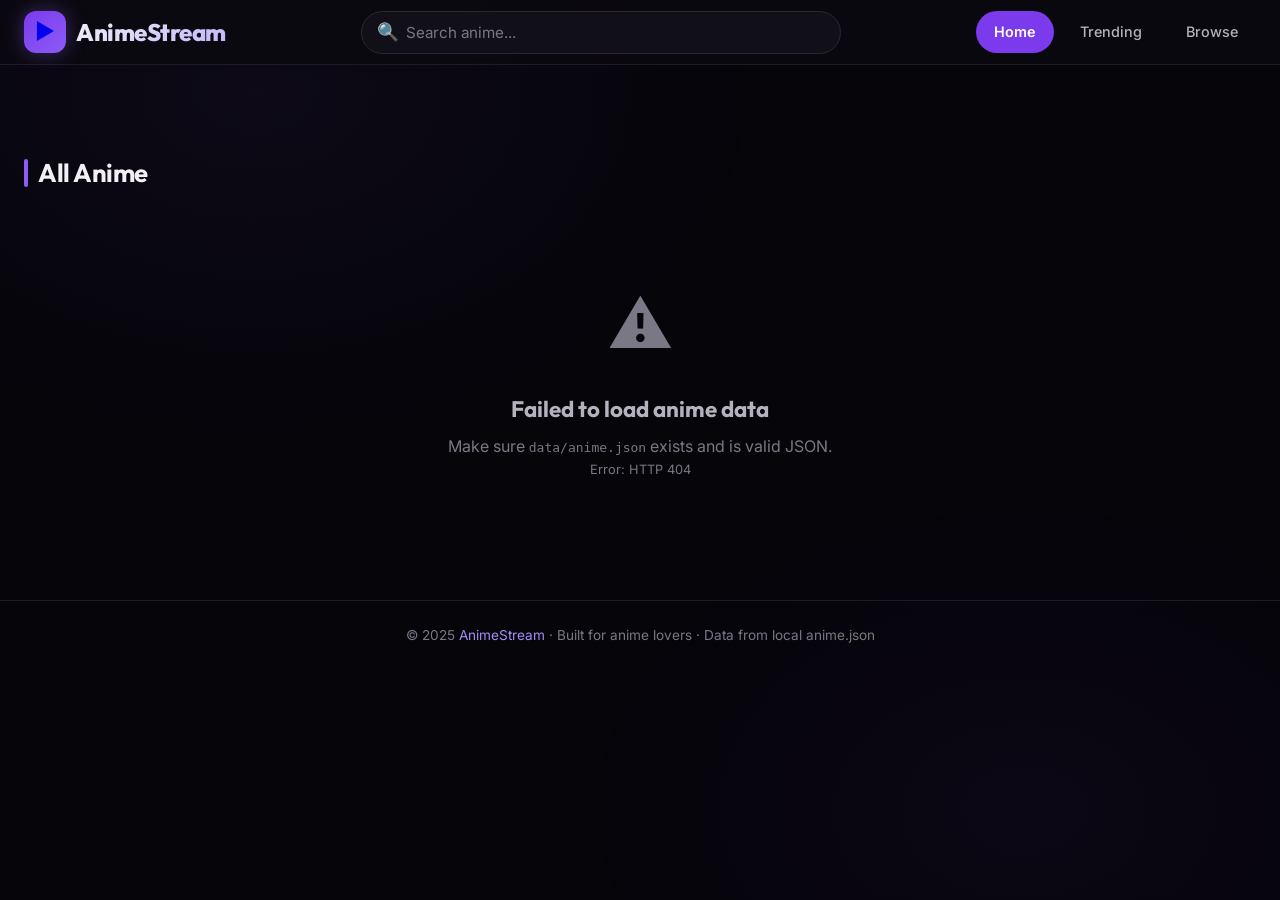
==== index.html @ 8f9b9dac "Update index.html" ====
<!DOCTYPE html>
<html lang="en">
<head>
    <meta charset="UTF-8">
    <meta name="viewport" content="width=device-width, initial-scale=1.0">
    <title>AnimeStream - Watch Anime Online</title>
    <link rel="preconnect" href="https://fonts.googleapis.com">
    <link rel="preconnect" href="https://fonts.gstatic.com" crossorigin>
    <link href="https://fonts.googleapis.com/css2?family=Outfit:wght@300;400;500;600;700;800;900&family=Inter:wght@300;400;500;600;700&display=swap" rel="stylesheet">
    <style>
        :root {
            --bg-primary: #06050a;
            --bg-secondary: #0b0a10;
            --bg-card: #111018;
            --bg-card-hover: #181622;
            --bg-modal: #0d0c14;
            --purple-400: #a78bfa;
            --purple-500: #8b5cf6;
            --purple-600: #7c3aed;
            --purple-700: #6d28d9;
            --purple-900: #4c1d95;
            --text-primary: #f1f0f5;
            --text-secondary: #b4b2be;
            --text-muted: #7a7885;
            --border-color: #1e1c28;
            --border-light: #2a2735;
            --accent-glow: rgba(139, 92, 246, 0.35);
            --accent-glow-strong: rgba(139, 92, 246, 0.55);
            --green-badge: #22c55e;
            --yellow-badge: #eab308;
            --red-badge: #ef4444;
            --radius-sm: 8px;
            --radius-md: 12px;
            --radius-lg: 16px;
            --radius-xl: 20px;
            --radius-2xl: 24px;
            --shadow-card: 0 4px 24px rgba(0, 0, 0, 0.4);
            --shadow-glow: 0 0 40px rgba(139, 92, 246, 0.2);
            --transition-fast: 0.15s cubic-bezier(0.4, 0, 0.2, 1);
            --transition-smooth: 0.3s cubic-bezier(0.4, 0, 0.2, 1);
        }

        * {
            margin: 0;
            padding: 0;
            box-sizing: border-box;
        }

        html {
            scroll-behavior: smooth;
            -webkit-font-smoothing: antialiased;
            -moz-osx-font-smoothing: grayscale;
        }

        body {
            font-family: 'Inter', system-ui, -apple-system, sans-serif;
            background-color: var(--bg-primary);
            color: var(--text-primary);
            min-height: 100vh;
            line-height: 1.6;
            overflow-x: hidden;
        }

        /* Custom Scrollbar */
        ::-webkit-scrollbar {
            width: 6px;
            height: 6px;
        }
        ::-webkit-scrollbar-track {
            background: var(--bg-primary);
        }
        ::-webkit-scrollbar-thumb {
            background: var(--border-light);
            border-radius: 20px;
        }
        ::-webkit-scrollbar-thumb:hover {
            background: var(--purple-700);
        }

        /* Background ambient glow */
        body::before {
            content: '';
            position: fixed;
            top: -30%;
            left: -20%;
            width: 80vw;
            height: 80vh;
            background: radial-gradient(ellipse at center, rgba(139, 92, 246, 0.06) 0%, transparent 70%);
            pointer-events: none;
            z-index: 0;
        }
        body::after {
            content: '';
            position: fixed;
            bottom: -25%;
            right: -15%;
            width: 70vw;
            height: 70vh;
            background: radial-gradient(ellipse at center, rgba(124, 58, 237, 0.05) 0%, transparent 70%);
            pointer-events: none;
            z-index: 0;
        }

        /* ============ HEADER / NAVBAR ============ */
        .navbar {
            position: sticky;
            top: 0;
            z-index: 1000;
            background: rgba(11, 10, 16, 0.85);
            backdrop-filter: blur(20px);
            -webkit-backdrop-filter: blur(20px);
            border-bottom: 1px solid var(--border-color);
            transition: var(--transition-smooth);
        }
        .navbar.scrolled {
            background: rgba(11, 10, 16, 0.95);
            box-shadow: 0 4px 30px rgba(0, 0, 0, 0.5);
        }
        .nav-container {
            max-width: 1400px;
            margin: 0 auto;
            padding: 0 24px;
            display: flex;
            align-items: center;
            justify-content: space-between;
            height: 64px;
            gap: 20px;
        }
        .nav-logo {
            display: flex;
            align-items: center;
            gap: 10px;
            text-decoration: none;
            flex-shrink: 0;
        }
        .nav-logo-icon {
            width: 42px;
            height: 42px;
            background: linear-gradient(135deg, var(--purple-600), var(--purple-500));
            border-radius: var(--radius-md);
            display: flex;
            align-items: center;
            justify-content: center;
            font-size: 22px;
            box-shadow: 0 0 20px rgba(139, 92, 246, 0.4);
            animation: logoPulse 3s ease-in-out infinite;
        }
        @keyframes logoPulse {
            0%,
            100% {
                box-shadow: 0 0 20px rgba(139, 92, 246, 0.4);
            }
            50% {
                box-shadow: 0 0 35px rgba(139, 92, 246, 0.7);
            }
        }
        .nav-logo-text {
            font-family: 'Outfit', sans-serif;
            font-weight: 800;
            font-size: 1.5rem;
            letter-spacing: -0.5px;
            background: linear-gradient(135deg, #f1f0f5 0%, #c4b5fd 100%);
            -webkit-background-clip: text;
            -webkit-text-fill-color: transparent;
            background-clip: text;
        }
        .nav-search {
            flex: 1;
            max-width: 480px;
            position: relative;
        }
        .nav-search input {
            width: 100%;
            padding: 11px 18px 11px 44px;
            background: var(--bg-card);
            border: 1px solid var(--border-light);
            border-radius: 50px;
            color: var(--text-primary);
            font-size: 0.95rem;
            font-family: 'Inter', sans-serif;
            transition: var(--transition-smooth);
            outline: none;
        }
        .nav-search input::placeholder {
            color: var(--text-muted);
        }
        .nav-search input:focus {
            border-color: var(--purple-500);
            box-shadow: 0 0 0 4px rgba(139, 92, 246, 0.12);
            background: var(--bg-card-hover);
        }
        .nav-search-icon {
            position: absolute;
            left: 16px;
            top: 50%;
            transform: translateY(-50%);
            color: var(--text-muted);
            font-size: 1.1rem;
            pointer-events: none;
            transition: var(--transition-fast);
        }
        .nav-search input:focus~.nav-search-icon {
            color: var(--purple-400);
        }
        .nav-links {
            display: flex;
            gap: 8px;
            flex-shrink: 0;
        }
        .nav-link {
            padding: 9px 18px;
            border-radius: 50px;
            text-decoration: none;
            color: var(--text-secondary);
            font-weight: 500;
            font-size: 0.9rem;
            transition: var(--transition-fast);
            white-space: nowrap;
        }
        .nav-link:hover {
            color: var(--text-primary);
            background: var(--bg-card);
        }
        .nav-link.active {
            background: var(--purple-600);
            color: #fff;
            font-weight: 600;
        }

        /* ============ HERO / FEATURED SECTION ============ */
        .hero-section {
            max-width: 1400px;
            margin: 0 auto;
            padding: 32px 24px;
            position: relative;
            z-index: 1;
        }
        .hero-card {
            position: relative;
            border-radius: var(--radius-2xl);
            overflow: hidden;
            min-height: 420px;
            display: flex;
            align-items: flex-end;
            cursor: pointer;
            transition: var(--transition-smooth);
            border: 1px solid var(--border-light);
            box-shadow: var(--shadow-card), var(--shadow-glow);
        }
        .hero-card:hover {
            transform: translateY(-2px);
            box-shadow: 0 8px 40px rgba(0, 0, 0, 0.6), 0 0 60px rgba(139, 92, 246, 0.3);
            border-color: var(--purple-700);
        }
        .hero-bg {
            position: absolute;
            inset: 0;
            width: 100%;
            height: 100%;
            object-fit: cover;
            object-position: center 25%;
        }
        .hero-overlay {
            position: absolute;
            inset: 0;
            background: linear-gradient(0deg,
                    rgba(6, 5, 10, 0.98) 0%,
                    rgba(6, 5, 10, 0.75) 30%,
                    rgba(6, 5, 10, 0.3) 60%,
                    rgba(6, 5, 10, 0.15) 100%);
        }
        .hero-content {
            position: relative;
            z-index: 2;
            padding: 40px 36px;
            max-width: 650px;
        }
        .hero-badge {
            display: inline-flex;
            align-items: center;
            gap: 6px;
            background: var(--purple-600);
            color: #fff;
            padding: 6px 14px;
            border-radius: 50px;
            font-size: 0.8rem;
            font-weight: 700;
            letter-spacing: 0.5px;
            text-transform: uppercase;
            margin-bottom: 14px;
        }
        .hero-title {
            font-family: 'Outfit', sans-serif;
            font-size: 2.8rem;
            font-weight: 900;
            letter-spacing: -1px;
            line-height: 1.1;
            margin-bottom: 10px;
            color: #fff;
        }
        .hero-meta {
            display: flex;
            gap: 14px;
            flex-wrap: wrap;
            margin-bottom: 12px;
            font-size: 0.9rem;
            color: var(--text-secondary);
        }
        .hero-meta span {
            display: flex;
            align-items: center;
            gap: 5px;
        }
        .hero-score {
            display: inline-flex;
            align-items: center;
            gap: 4px;
            background: rgba(34, 197, 94, 0.2);
            color: var(--green-badge);
            padding: 5px 10px;
            border-radius: 50px;
            font-weight: 700;
            font-size: 0.85rem;
        }
        .hero-synopsis {
            color: var(--text-secondary);
            font-size: 0.9rem;
            line-height: 1.6;
            display: -webkit-box;
            -webkit-line-clamp: 3;
            -webkit-box-orient: vertical;
            overflow: hidden;
            margin-bottom: 18px;
        }
        .hero-buttons {
            display: flex;
            gap: 12px;
            flex-wrap: wrap;
        }
        .btn {
            padding: 12px 24px;
            border-radius: 50px;
            font-weight: 600;
            font-size: 0.9rem;
            cursor: pointer;
            border: none;
            transition: var(--transition-smooth);
            font-family: 'Inter', sans-serif;
            display: inline-flex;
            align-items: center;
            gap: 7px;
            text-decoration: none;
        }
        .btn-primary {
            background: var(--purple-600);
            color: #fff;
            box-shadow: 0 4px 20px rgba(124, 58, 237, 0.4);
        }
        .btn-primary:hover {
            background: var(--purple-500);
            box-shadow: 0 6px 28px rgba(139, 92, 246, 0.55);
            transform: translateY(-2px);
        }
        .btn-outline {
            background: transparent;
            border: 2px solid var(--border-light);
            color: var(--text-primary);
        }
        .btn-outline:hover {
            border-color: var(--purple-500);
            background: rgba(139, 92, 246, 0.08);
        }

        /* ============ MAIN CONTENT ============ */
        .main-content {
            max-width: 1400px;
            margin: 0 auto;
            padding: 0 24px 60px;
            position: relative;
            z-index: 1;
        }
        .section-header {
            display: flex;
            align-items: center;
            justify-content: space-between;
            margin-bottom: 20px;
            flex-wrap: wrap;
            gap: 12px;
        }
        .section-title {
            font-family: 'Outfit', sans-serif;
            font-size: 1.6rem;
            font-weight: 700;
            letter-spacing: -0.5px;
            display: flex;
            align-items: center;
            gap: 10px;
        }
        .section-title::before {
            content: '';
            width: 4px;
            height: 28px;
            background: var(--purple-500);
            border-radius: 4px;
            display: inline-block;
        }
        .section-badge {
            font-size: 0.85rem;
            color: var(--text-muted);
            font-weight: 400;
        }

        /* Genre Filter Pills */
        .genre-filters {
            display: flex;
            flex-wrap: wrap;
            gap: 8px;
            margin-bottom: 24px;
        }
        .genre-pill {
            padding: 8px 16px;
            border-radius: 50px;
            background: var(--bg-card);
            border: 1px solid var(--border-light);
            color: var(--text-secondary);
            cursor: pointer;
            font-size: 0.85rem;
            font-weight: 500;
            transition: var(--transition-fast);
            white-space: nowrap;
            font-family: 'Inter', sans-serif;
        }
        .genre-pill:hover {
            border-color: var(--purple-600);
            color: var(--text-primary);
            background: var(--bg-card-hover);
        }
        .genre-pill.active {
            background: var(--purple-600);
            border-color: var(--purple-600);
            color: #fff;
            font-weight: 600;
            box-shadow: 0 0 16px rgba(124, 58, 237, 0.35);
        }
        .genre-pill.clear-all {
            background: transparent;
            border-color: var(--red-badge);
            color: var(--red-badge);
            font-weight: 600;
        }
        .genre-pill.clear-all:hover {
            background: rgba(239, 68, 68, 0.1);
        }

        /* Anime Grid */
        .anime-grid {
            display: grid;
            grid-template-columns: repeat(auto-fill, minmax(185px, 1fr));
            gap: 20px;
        }
        .anime-card {
            background: var(--bg-card);
            border-radius: var(--radius-lg);
            overflow: hidden;
            cursor: pointer;
            transition: var(--transition-smooth);
            border: 1px solid transparent;
            position: relative;
            group: true;
        }
        .anime-card:hover {
            transform: translateY(-6px);
            border-color: var(--purple-700);
            box-shadow: 0 12px 40px rgba(0, 0, 0, 0.5), 0 0 30px rgba(139, 92, 246, 0.2);
            background: var(--bg-card-hover);
        }
        .anime-card-image-wrapper {
            position: relative;
            aspect-ratio: 3/4;
            overflow: hidden;
            background: var(--bg-secondary);
        }
        .anime-card-image {
            width: 100%;
            height: 100%;
            object-fit: cover;
            transition: transform 0.4s cubic-bezier(0.4, 0, 0.2, 1);
        }
        .anime-card:hover .anime-card-image {
            transform: scale(1.08);
        }
        .anime-card-overlay {
            position: absolute;
            inset: 0;
            background: linear-gradient(180deg, transparent 50%, rgba(6, 5, 10, 0.9) 100%);
            opacity: 0;
            transition: opacity 0.3s ease;
            display: flex;
            align-items: flex-end;
            justify-content: center;
            padding-bottom: 20px;
        }
        .anime-card:hover .anime-card-overlay {
            opacity: 1;
        }
        .anime-card-play-btn {
            background: var(--purple-600);
            color: #fff;
            width: 48px;
            height: 48px;
            border-radius: 50%;
            display: flex;
            align-items: center;
            justify-content: center;
            font-size: 1.2rem;
            box-shadow: 0 4px 20px rgba(0, 0, 0, 0.5);
            transition: var(--transition-fast);
        }
        .anime-card:hover .anime-card-play-btn {
            background: var(--purple-500);
            box-shadow: 0 6px 28px rgba(139, 92, 246, 0.6);
        }
        .anime-card-badges {
            position: absolute;
            top: 10px;
            left: 10px;
            display: flex;
            gap: 6px;
            flex-wrap: wrap;
            z-index: 2;
        }
        .anime-card-badge {
            padding: 4px 10px;
            border-radius: 50px;
            font-size: 0.7rem;
            font-weight: 700;
            letter-spacing: 0.3px;
            backdrop-filter: blur(8px);
            -webkit-backdrop-filter: blur(8px);
        }
        .badge-type {
            background: rgba(0, 0, 0, 0.7);
            color: #fff;
        }
        .badge-score {
            background: rgba(34, 197, 94, 0.25);
            color: #4ade80;
        }
        .badge-score.medium {
            background: rgba(234, 179, 8, 0.25);
            color: #facc15;
        }
        .badge-score.low {
            background: rgba(239, 68, 68, 0.25);
            color: #f87171;
        }
        .anime-card-info {
            padding: 12px 14px;
        }
        .anime-card-title {
            font-weight: 600;
            font-size: 0.9rem;
            color: var(--text-primary);
            white-space: nowrap;
            overflow: hidden;
            text-overflow: ellipsis;
            margin-bottom: 4px;
            line-height: 1.3;
        }
        .anime-card-sub {
            font-size: 0.78rem;
            color: var(--text-muted);
            display: flex;
            gap: 8px;
            align-items: center;
        }
        .anime-card-sub .dot {
            width: 4px;
            height: 4px;
            border-radius: 50%;
            background: var(--text-muted);
            display: inline-block;
        }

        /* No Results */
        .no-results {
            text-align: center;
            padding: 60px 20px;
            color: var(--text-muted);
        }
        .no-results-icon {
            font-size: 4rem;
            margin-bottom: 16px;
        }
        .no-results h3 {
            font-family: 'Outfit', sans-serif;
            font-size: 1.4rem;
            color: var(--text-secondary);
            margin-bottom: 6px;
        }

        /* Loading Skeleton */
        .skeleton {
            background: var(--bg-card);
            border-radius: var(--radius-lg);
            overflow: hidden;
            animation: shimmer 1.5s infinite;
        }
        .skeleton-image {
            aspect-ratio: 3/4;
            background: var(--border-light);
        }
        .skeleton-text {
            height: 14px;
            background: var(--border-light);
            border-radius: 4px;
            margin: 10px 14px;
            width: 70%;
        }
        .skeleton-text.short {
            width: 45%;
            height: 11px;
        }
        @keyframes shimmer {
            0% {
                opacity: 0.6;
            }
            50% {
                opacity: 1;
            }
            100% {
                opacity: 0.6;
            }
        }

        /* ============ MODAL ============ */
        .modal-overlay {
            position: fixed;
            inset: 0;
            z-index: 2000;
            background: rgba(0, 0, 0, 0.85);
            backdrop-filter: blur(8px);
            -webkit-backdrop-filter: blur(8px);
            display: flex;
            align-items: center;
            justify-content: center;
            padding: 20px;
            opacity: 0;
            visibility: hidden;
            transition: opacity 0.3s ease, visibility 0.3s ease;
        }
        .modal-overlay.active {
            opacity: 1;
            visibility: visible;
        }
        .modal {
            background: var(--bg-modal);
            border-radius: var(--radius-2xl);
            width: 100%;
            max-width: 1100px;
            max-height: 90vh;
            overflow-y: auto;
            border: 1px solid var(--border-light);
            box-shadow: 0 20px 60px rgba(0, 0, 0, 0.7), 0 0 80px rgba(139, 92, 246, 0.15);
            transform: translateY(20px) scale(0.97);
            transition: transform 0.35s cubic-bezier(0.4, 0, 0.2, 1);
        }
        .modal-overlay.active .modal {
            transform: translateY(0) scale(1);
        }
        .modal-close {
            position: sticky;
            top: 16px;
            float: right;
            z-index: 10;
            width: 40px;
            height: 40px;
            border-radius: 50%;
            background: var(--bg-card);
            border: 1px solid var(--border-light);
            color: var(--text-primary);
            cursor: pointer;
            font-size: 1.2rem;
            display: flex;
            align-items: center;
            justify-content: center;
            transition: var(--transition-fast);
            margin-right: 16px;
            margin-top: 4px;
        }
        .modal-close:hover {
            background: var(--red-badge);
            border-color: var(--red-badge);
            color: #fff;
        }
        .modal-body {
            padding: 8px 28px 32px;
            display: grid;
            grid-template-columns: 1fr 1fr;
            gap: 28px;
        }
        .modal-poster {
            border-radius: var(--radius-lg);
            width: 100%;
            aspect-ratio: 3/4;
            object-fit: cover;
            background: var(--bg-card);
            box-shadow: var(--shadow-card);
        }
        .modal-details {
            display: flex;
            flex-direction: column;
            gap: 10px;
        }
        .modal-title {
            font-family: 'Outfit', sans-serif;
            font-size: 1.8rem;
            font-weight: 800;
            letter-spacing: -0.5px;
            line-height: 1.2;
        }
        .modal-jp-title {
            font-size: 0.9rem;
            color: var(--text-muted);
            font-weight: 400;
        }
        .modal-meta-row {
            display: flex;
            flex-wrap: wrap;
            gap: 10px;
            font-size: 0.85rem;
            color: var(--text-secondary);
            align-items: center;
        }
        .modal-meta-row .meta-tag {
            background: var(--bg-card);
            padding: 5px 12px;
            border-radius: 50px;
            font-weight: 500;
            border: 1px solid var(--border-light);
            font-size: 0.8rem;
        }
        .modal-genres {
            display: flex;
            flex-wrap: wrap;
            gap: 6px;
        }
        .modal-genre-tag {
            background: rgba(139, 92, 246, 0.15);
            color: var(--purple-400);
            padding: 5px 12px;
            border-radius: 50px;
            font-size: 0.78rem;
            font-weight: 500;
            border: 1px solid rgba(139, 92, 246, 0.25);
        }
        .modal-synopsis {
            color: var(--text-secondary);
            font-size: 0.9rem;
            line-height: 1.7;
            max-height: 140px;
            overflow-y: auto;
            padding-right: 8px;
        }
        .modal-episode-section {
            grid-column: 1 / -1;
            border-top: 1px solid var(--border-light);
            padding-top: 20px;
        }
        .modal-episode-section h4 {
            font-family: 'Outfit', sans-serif;
            font-size: 1.1rem;
            margin-bottom: 12px;
            font-weight: 600;
        }
        .episode-grid {
            display: flex;
            flex-wrap: wrap;
            gap: 8px;
            max-height: 200px;
            overflow-y: auto;
            padding: 4px;
            margin-bottom: 16px;
        }
        .episode-btn {
            min-width: 50px;
            padding: 10px 14px;
            border-radius: var(--radius-sm);
            background: var(--bg-card);
            border: 1px solid var(--border-light);
            color: var(--text-secondary);
            cursor: pointer;
            font-weight: 500;
            font-size: 0.85rem;
            transition: var(--transition-fast);
            font-family: 'Inter', sans-serif;
            text-align: center;
        }
        .episode-btn:hover {
            border-color: var(--purple-500);
            color: #fff;
            background: var(--bg-card-hover);
        }
        .episode-btn.active {
            background: var(--purple-600);
            border-color: var(--purple-600);
            color: #fff;
            font-weight: 700;
            box-shadow: 0 0 14px rgba(124, 58, 237, 0.4);
        }
        .embed-container {
            width: 100%;
            aspect-ratio: 16/9;
            background: #000;
            border-radius: var(--radius-lg);
            overflow: hidden;
            border: 1px solid var(--border-light);
            position: relative;
        }
        .embed-container iframe {
            width: 100%;
            height: 100%;
            border: none;
        }
        .embed-placeholder {
            display: flex;
            align-items: center;
            justify-content: center;
            height: 100%;
            color: var(--text-muted);
            font-size: 1rem;
            text-align: center;
            padding: 20px;
            flex-direction: column;
            gap: 10px;
        }
        .embed-placeholder .icon {
            font-size: 3rem;
        }

        /* ============ FOOTER ============ */
        .footer {
            border-top: 1px solid var(--border-color);
            padding: 24px;
            text-align: center;
            color: var(--text-muted);
            font-size: 0.85rem;
            position: relative;
            z-index: 1;
        }
        .footer a {
            color: var(--purple-400);
            text-decoration: none;
        }
        .footer a:hover {
            text-decoration: underline;
        }

        /* ============ RESPONSIVE ============ */
        @media (max-width: 900px) {
            .modal-body {
                grid-template-columns: 1fr;
                gap: 20px;
            }
            .modal-poster {
                max-width: 220px;
                margin: 0 auto;
                aspect-ratio: 3/4;
            }
            .modal-title {
                font-size: 1.4rem;
                text-align: center;
            }
            .modal-jp-title {
                text-align: center;
            }
            .modal-meta-row {
                justify-content: center;
            }
            .modal-genres {
                justify-content: center;
            }
            .hero-title {
                font-size: 1.8rem;
            }
            .hero-content {
                padding: 28px 20px;
            }
            .hero-card {
                min-height: 320px;
            }
            .nav-search {
                max-width: 280px;
            }
            .nav-links {
                gap: 4px;
            }
            .nav-link {
                padding: 7px 12px;
                font-size: 0.8rem;
            }
            .anime-grid {
                grid-template-columns: repeat(auto-fill, minmax(140px, 1fr));
                gap: 14px;
            }
            .section-title {
                font-size: 1.3rem;
            }
        }
        @media (max-width: 600px) {
            .nav-container {
                flex-wrap: wrap;
                height: auto;
                padding: 12px 16px;
                gap: 10px;
            }
            .nav-search {
                order: 3;
                max-width: 100%;
                width: 100%;
            }
            .nav-links {
                gap: 2px;
            }
            .nav-link {
                padding: 6px 10px;
                font-size: 0.75rem;
            }
            .hero-card {
                min-height: 260px;
                border-radius: var(--radius-xl);
            }
            .hero-title {
                font-size: 1.4rem;
            }
            .hero-content {
                padding: 20px 16px;
            }
            .anime-grid {
                grid-template-columns: repeat(auto-fill, minmax(115px, 1fr));
                gap: 10px;
            }
            .anime-card-info {
                padding: 8px 10px;
            }
            .anime-card-title {
                font-size: 0.78rem;
            }
            .anime-card-sub {
                font-size: 0.7rem;
            }
            .modal {
                max-height: 95vh;
                border-radius: var(--radius-xl);
            }
            .modal-body {
                padding: 8px 14px 24px;
                gap: 14px;
            }
            .episode-btn {
                min-width: 40px;
                padding: 8px 10px;
                font-size: 0.75rem;
            }
        }
    </style>
</head>
<body>

    <!-- ==================== NAVBAR ==================== -->
    <nav class="navbar" id="navbar">
        <div class="nav-container">
            <a href="#" class="nav-logo" onclick="resetAll()">
                <div class="nav-logo-icon">▶</div>
                <span class="nav-logo-text">AnimeStream</span>
            </a>
            <div class="nav-search">
                <input type="text" id="searchInput" placeholder="Search anime..." oninput="handleSearch()">
                <span class="nav-search-icon">🔍</span>
            </div>
            <div class="nav-links">
                <a href="#" class="nav-link active" onclick="resetAll(); return false;">Home</a>
                <a href="#trending" class="nav-link">Trending</a>
                <a href="#all-anime" class="nav-link">Browse</a>
            </div>
        </div>
    </nav>

    <!-- ==================== HERO SECTION ==================== -->
    <section class="hero-section" id="heroSection">
        <!-- Dynamically filled by JS -->
    </section>

    <!-- ==================== MAIN CONTENT ==================== -->
    <main class="main-content" id="mainContent">
        <!-- Genre Filters -->
        <div class="genre-filters" id="genreFilters"></div>

        <!-- Section Title -->
        <div class="section-header" id="trending">
            <h2 class="section-title">All Anime <span class="section-badge" id="resultCount"></span></h2>
        </div>

        <!-- Anime Grid -->
        <div class="anime-grid" id="animeGrid">
            <!-- Dynamically filled -->
        </div>
        <div class="no-results" id="noResults" style="display: none;">
            <div class="no-results-icon">😔</div>
            <h3>No anime found</h3>
            <p>Try adjusting your search or filters.</p>
        </div>
    </main>

    <!-- ==================== MODAL ==================== -->
    <div class="modal-overlay" id="modalOverlay" onclick="closeModalOutside(event)">
        <div class="modal" id="modal" onclick="event.stopPropagation()">
            <button class="modal-close" onclick="closeModal()">✕</button>
            <div class="modal-body" id="modalBody">
                <!-- Dynamically filled -->
            </div>
        </div>
    </div>

    <!-- ==================== FOOTER ==================== -->
    <footer class="footer">
        <p>© 2025 <a href="#">AnimeStream</a> · Built for anime lovers · Data from local anime.json</p>
    </footer>

    <script>
        // ==================== GLOBAL STATE ====================
        let allAnime = [];
        let filteredAnime = [];
        let activeGenre = null;
        let searchQuery = '';
        let currentModalAnime = null;
        let selectedEpisode = 1;

        // ==================== FETCH DATA ====================
        async function loadAnimeData() {
            const grid = document.getElementById('animeGrid');
            // Show skeleton loading
            grid.innerHTML = '';
            for (let i = 0; i < 12; i++) {
                grid.innerHTML += `
                    <div class="skeleton">
                        <div class="skeleton-image"></div>
                        <div class="skeleton-text"></div>
                        <div class="skeleton-text short"></div>
                    </div>`;
            }

            try {
                const response = await fetch('./data/anime.json');
                if (!response.ok) throw new Error(`HTTP ${response.status}`);
                const data = await response.json();

                // Handle both array and single object
                if (Array.isArray(data)) {
                    allAnime = data;
                } else if (data && typeof data === 'object') {
                    // If it's a single object, wrap in array
                    allAnime = [data];
                } else {
                    throw new Error('Invalid JSON format');
                }

                filteredAnime = [...allAnime];
                initializeApp();
            } catch (error) {
                console.error('Failed to load anime data:', error);
                grid.innerHTML = `
                    <div class="no-results" style="grid-column: 1/-1;">
                        <div class="no-results-icon">⚠️</div>
                        <h3>Failed to load anime data</h3>
                        <p>Make sure <code>data/anime.json</code> exists and is valid JSON.</p>
                        <p style="font-size:0.8rem;color:var(--text-muted);">Error: ${error.message}</p>
                    </div>`;
                document.getElementById('heroSection').innerHTML = '';
                document.getElementById('genreFilters').innerHTML = '';
                document.getElementById('resultCount').textContent = '';
            }
        }

        function initializeApp() {
            renderHero();
            renderGenreFilters();
            renderAnimeGrid();
            updateResultCount();
        }

        // ==================== HERO ====================
        function renderHero() {
            const heroSection = document.getElementById('heroSection');
            // Find featured anime or use the first one
            const featured = allAnime.find(a => a.featured) || allAnime[0];
            if (!featured) {
                heroSection.innerHTML = '';
                return;
            }

            const scoreClass = getScoreClass(featured.score);
            heroSection.innerHTML = `
                <div class="hero-card" onclick="openAnimeModal('${escapeHTML(featured.id)}')">
                    <img class="hero-bg" src="${escapeHTML(featured.image)}"
                    alt="${escapeHTML(featured.title)}"
                    loading="eager"
                    onerror="this.src='data:image/svg+xml,<svg xmlns=%22http://www.w3.org/2000/svg%22 width=%22800%22 height=%22450%22><rect fill=%22%23111018%22 width=%22800%22 height=%22450%22/><text x=%2250%25%22 y=%2250%25%22 text-anchor=%22middle%22 dy=%22.3em%22 fill=%22%237a7885%22 font-size=%2220%22>No Image</text></svg>'">
                    <div class="hero-overlay"></div>
                    <div class="hero-content">
                        <span class="hero-badge">⭐ Featured</span>
                        <h1 class="hero-title">${escapeHTML(featured.title)}</h1>
                        <div class="hero-meta">
                            <span>📺 ${escapeHTML(featured.type || 'TV')}</span>
                            <span>📅 ${escapeHTML(String(featured.year || 'N/A'))}</span>
                            <span>🎬 ${featured.episodes || '?'} eps</span>
                            <span class="hero-score ${scoreClass}">★ ${featured.score || 'N/A'}</span>
                        </div>
                        <p class="hero-synopsis">${escapeHTML(featured.synopsis || 'No synopsis available.')}</p>
                        <div class="hero-buttons">
                            <button class="btn btn-primary" onclick="event.stopPropagation(); openAnimeModal('${escapeHTML(featured.id)}')">
                                ▶ Watch Now
                            </button>
                            <button class="btn btn-outline" onclick="event.stopPropagation(); openAnimeModal('${escapeHTML(featured.id)}')">
                                ℹ Details
                            </button>
                        </div>
                    </div>
                </div>`;
        }

        function getScoreClass(score) {
            if (!score) return '';
            const s = parseFloat(score);
            if (s >= 7.5) return '';
            if (s >= 6) return 'medium';
            return 'low';
        }

        function getScoreBadgeClass(score) {
            if (!score) return '';
            const s = parseFloat(score);
            if (s >= 7.5) return '';
            if (s >= 6) return 'medium';
            return 'low';
        }

        // ==================== GENRE FILTERS ====================
        function renderGenreFilters() {
            const container = document.getElementById('genreFilters');
            const allGenres = new Set();
            allAnime.forEach(a => {
                if (Array.isArray(a.genres)) {
                    a.genres.forEach(g => allGenres.add(g));
                }
            });
            const sortedGenres = [...allGenres].sort();

            let html = '';
            sortedGenres.forEach(genre => {
                const isActive = activeGenre === genre;
                html += `
                    <button class="genre-pill ${isActive ? 'active' : ''}"
                    onclick="toggleGenre('${escapeHTML(genre)}')">
                    ${escapeHTML(genre)}
                    </button>`;
            });
            if (activeGenre || searchQuery) {
                html += `
                    <button class="genre-pill clear-all" onclick="clearAllFilters()">
                    ✕ Clear All
                    </button>`;
            }
            container.innerHTML = html;
        }

        function toggleGenre(genre) {
            if (activeGenre === genre) {
                activeGenre = null;
            } else {
                activeGenre = genre;
            }
            applyFilters();
            renderGenreFilters();
            document.getElementById('searchInput').value = searchQuery;
        }

        function clearAllFilters() {
            activeGenre = null;
            searchQuery = '';
            document.getElementById('searchInput').value = '';
            applyFilters();
            renderGenreFilters();
        }

        function resetAll() {
            activeGenre = null;
            searchQuery = '';
            document.getElementById('searchInput').value = '';
            filteredAnime = [...allAnime];
            renderHero();
            renderGenreFilters();
            renderAnimeGrid();
            updateResultCount();
            window.scrollTo({ top: 0, behavior: 'smooth' });
        }

        function handleSearch() {
            searchQuery = document.getElementById('searchInput').value.trim();
            applyFilters();
            renderGenreFilters();
        }

        function applyFilters() {
            filteredAnime = [...allAnime];

            if (searchQuery) {
                const q = searchQuery.toLowerCase();
                filteredAnime = filteredAnime.filter(a =>
                    a.title.toLowerCase().includes(q) ||
                    (a.title_japanese && a.title_japanese.includes(q)) ||
                    (a.synopsis && a.synopsis.toLowerCase().includes(q))
                );
            }

            if (activeGenre) {
                filteredAnime = filteredAnime.filter(a =>
                    Array.isArray(a.genres) && a.genres.includes(activeGenre)
                );
            }

            renderAnimeGrid();
            updateResultCount();
        }

        function updateResultCount() {
            document.getElementById('resultCount').textContent =
                `(${filteredAnime.length} anime)`;
        }

        // ==================== ANIME GRID ====================
        function renderAnimeGrid() {
            const grid = document.getElementById('animeGrid');
            const noResults = document.getElementById('noResults');

            if (filteredAnime.length === 0) {
                grid.innerHTML = '';
                noResults.style.display = 'block';
            } else {
                noResults.style.display = 'none';
                grid.innerHTML = filteredAnime.map(a => createAnimeCard(a)).join('');
            }
        }

        function createAnimeCard(anime) {
            const scoreClass = getScoreBadgeClass(anime.score);
            const typeLabel = anime.type || 'TV';
            const epLabel = anime.episodes ? `${anime.episodes} eps` : '? eps';
            const yearLabel = anime.year || '';

            return `
                <div class="anime-card" onclick="openAnimeModal('${escapeHTML(anime.id)}')" title="${escapeHTML(anime.title)}">
                    <div class="anime-card-image-wrapper">
                        <img class="anime-card-image"
                        src="${escapeHTML(anime.image)}"
                        alt="${escapeHTML(anime.title)}"
                        loading="lazy"
                        onerror="this.src='data:image/svg+xml,<svg xmlns=%22http://www.w3.org/2000/svg%22 width=%22300%22 height=%22400%22><rect fill=%22%23111018%22 width=%22300%22 height=%22400%22/><text x=%2250%25%22 y=%2250%25%22 text-anchor=%22middle%22 dy=%22.3em%22 fill=%22%237a7885%22 font-size=%2216%22>No Image</text></svg>'">
                        <div class="anime-card-overlay">
                            <div class="anime-card-play-btn">▶</div>
                        </div>
                        <div class="anime-card-badges">
                            <span class="anime-card-badge badge-type">${escapeHTML(typeLabel)}</span>
                            ${anime.score ? `<span class="anime-card-badge badge-score ${scoreClass}">★ ${anime.score}</span>` : ''}
                        </div>
                    </div>
                    <div class="anime-card-info">
                        <div class="anime-card-title">${escapeHTML(anime.title)}</div>
                        <div class="anime-card-sub">
                            <span>${escapeHTML(epLabel)}</span>
                            ${yearLabel ? `<span class="dot"></span><span>${escapeHTML(String(yearLabel))}</span>` : ''}
                        </div>
                    </div>
                </div>`;
        }

        // ==================== MODAL ====================
        function openAnimeModal(animeId) {
            const anime = allAnime.find(a => a.id === animeId);
            if (!anime) return;

            currentModalAnime = anime;
            selectedEpisode = 1;
            renderModalContent(anime);
            document.getElementById('modalOverlay').classList.add('active');
            document.body.style.overflow = 'hidden';
        }

        function closeModal() {
            document.getElementById('modalOverlay').classList.remove('active');
            document.body.style.overflow = '';
            currentModalAnime = null;
            selectedEpisode = 1;
        }

        function closeModalOutside(event) {
            if (event.target === document.getElementById('modalOverlay')) {
                closeModal();
            }
        }

        function renderModalContent(anime) {
            const modalBody = document.getElementById('modalBody');
            const scoreClass = getScoreBadgeClass(anime.score);
            const totalEps = anime.episodes || 26;
            const maxDisplayEps = Math.min(totalEps, 100); // Cap episode buttons at 100

            // Build episode buttons
            let episodeButtonsHTML = '';
            for (let i = 1; i <= maxDisplayEps; i++) {
                episodeButtonsHTML += `
                    <button class="episode-btn ${i === selectedEpisode ? 'active' : ''}"
                    onclick="selectEpisode(${i})">
                    ${i}
                    </button>`;
            }
            if (totalEps > maxDisplayEps) {
                episodeButtonsHTML +=
                    `<span style="color:var(--text-muted);padding:8px;font-size:0.85rem;">...and ${totalEps - maxDisplayEps} more</span>`;
            }

            const embedUrl = getEmbedUrl(anime, selectedEpisode);

            modalBody.innerHTML = `
                <img class="modal-poster"
                src="${escapeHTML(anime.image)}"
                alt="${escapeHTML(anime.title)}"
                onerror="this.src='data:image/svg+xml,<svg xmlns=%22http://www.w3.org/2000/svg%22 width=%22300%22 height=%22400%22><rect fill=%22%23111018%22 width=%22300%22 height=%22400%22/><text x=%2250%25%22 y=%2250%25%22 text-anchor=%22middle%22 dy=%22.3em%22 fill=%22%237a7885%22 font-size=%2216%22>No Image</text></svg>'">
                <div class="modal-details">
                    <h2 class="modal-title">${escapeHTML(anime.title)}</h2>
                    ${anime.title_japanese ? `<p class="modal-jp-title">${escapeHTML(anime.title_japanese)}</p>` : ''}
                    <div class="modal-meta-row">
                        <span class="meta-tag">📺 ${escapeHTML(anime.type || 'TV')}</span>
                        <span class="meta-tag">📅 ${escapeHTML(String(anime.year || 'N/A'))}</span>
                        <span class="meta-tag">🎬 ${totalEps} episodes</span>
                        <span class="meta-tag">📊 ${escapeHTML(anime.status || 'N/A')}</span>
                        ${anime.score ? `<span class="meta-tag" style="color:var(--green-badge);font-weight:700;">★ ${anime.score}</span>` : ''}
                    </div>
                    <div class="modal-genres">
                        ${(anime.genres || []).map(g => `<span class="modal-genre-tag">${escapeHTML(g)}</span>`).join('')}
                    </div>
                    <p class="modal-synopsis">${escapeHTML(anime.synopsis || 'No synopsis available.')}</p>
                </div>

                <!-- Episode Section -->
                <div class="modal-episode-section">
                    <h4>🎬 Select Episode <span style="color:var(--purple-400);font-weight:700;">Ep ${selectedEpisode}</span></h4>
                    <div class="episode-grid" id="episodeGrid">
                        ${episodeButtonsHTML}
                    </div>
                    <div class="embed-container" id="embedContainer">
                        ${embedUrl ? `
                            <iframe
                            src="${escapeHTML(embedUrl)}"
                            allowfullscreen
                            allow="autoplay; encrypted-media"
                            loading="lazy"
                            sandbox="allow-scripts allow-same-origin allow-presentation allow-popups">
                            </iframe>` : `
                            <div class="embed-placeholder">
                                <span class="icon">🎥</span>
                                <span>Select an episode to start watching</span>
                                <span style="font-size:0.75rem;color:var(--text-muted);">Embed provider: ${escapeHTML(JSON.stringify(anime.embed_providers || {}))}</span>
                            </div>`
                        }
                    </div>
                </div>`;
        }

        function selectEpisode(ep) {
            selectedEpisode = ep;
            if (currentModalAnime) {
                // Update episode buttons
                const epGrid = document.getElementById('episodeGrid');
                if (epGrid) {
                    const buttons = epGrid.querySelectorAll('.episode-btn');
                    buttons.forEach(btn => {
                        btn.classList.remove('active');
                        if (parseInt(btn.textContent.trim()) === ep) {
                            btn.classList.add('active');
                        }
                    });
                }
                // Update embed
                const embedContainer = document.getElementById('embedContainer');
                const embedUrl = getEmbedUrl(currentModalAnime, ep);
                if (embedContainer) {
                    if (embedUrl) {
                        embedContainer.innerHTML = `
                            <iframe
                            src="${escapeHTML(embedUrl)}"
                            allowfullscreen
                            allow="autoplay; encrypted-media"
                            loading="lazy"
                            sandbox="allow-scripts allow-same-origin allow-presentation allow-popups">
                            </iframe>`;
                    } else {
                        embedContainer.innerHTML = `
                            <div class="embed-placeholder">
                                <span class="icon">🎥</span>
                                <span>No embed URL configured for this provider</span>
                                <span style="font-size:0.75rem;color:var(--text-muted);">Episode ${ep}</span>
                            </div>`;
                    }
                }
                // Update episode section title
                const h4 = document.querySelector('.modal-episode-section h4');
                if (h4) {
                    h4.innerHTML =
                        `🎬 Select Episode <span style="color:var(--purple-400);font-weight:700;">Ep ${ep}</span>`;
                }
            }
        }

        /**
         * Construct embed URL based on anime's embed_providers.
         * MODIFY THIS FUNCTION to match your preferred streaming provider's embed pattern.
         */
        function getEmbedUrl(anime, episode) {
            if (!anime.embed_providers) return null;

            const providers = anime.embed_providers;

            // Try different providers in order of preference
            // Example patterns - ADJUST THESE to match actual embed URLs:

            // Gogoanime embed pattern (example)
            if (providers.gogoanime) {
                // Common gogoanime embed URL patterns:
                // Option 1: Direct watch page
                // return `https://gogoanime3.co/${providers.gogoanime}-episode-${episode}`;
                // Option 2: Embed-specific URL (if available)
                return `https://embed.gogoanime3.co/embed?id=${encodeURIComponent(providers.gogoanime)}&ep=${episode}`;
            }

            // Hianime embed pattern (example)
            if (providers.hianime) {
                // Adjust based on actual hianime embed structure
                return `https://hianime.to/watch/${encodeURIComponent(providers.hianime)}?ep=${episode}`;
            }

            // Generic fallback - replace with your own embed proxy
            // return `https://your-embed-proxy.com/embed?slug=${encodeURIComponent(anime.id)}&ep=${episode}`;

            return null;
        }

        // ==================== KEYBOARD SHORTCUTS ====================
        document.addEventListener('keydown', function(e) {
            if (e.key === 'Escape') {
                closeModal();
            }
            // Ctrl+K or / to focus search
            if ((e.ctrlKey && e.key === 'k') || (e.key === '/' && document.activeElement !== document.getElementById(
                    'searchInput'))) {
                e.preventDefault();
                document.getElementById('searchInput').focus();
            }
        });

        // ==================== NAVBAR SCROLL EFFECT ====================
        window.addEventListener('scroll', () => {
            const navbar = document.getElementById('navbar');
            if (window.scrollY > 50) {
                navbar.classList.add('scrolled');
            } else {
                navbar.classList.remove('scrolled');
            }
        });

        // ==================== INIT ====================
        document.addEventListener('DOMContentLoaded', () => {
            loadAnimeData();
        });

        // ==================== UTILITY ====================
        function escapeHTML(str) {
            if (!str) return '';
            const div = document.createElement('div');
            div.textContent = str;
            return div.innerHTML;
        }
    </script>
</body>
</html>
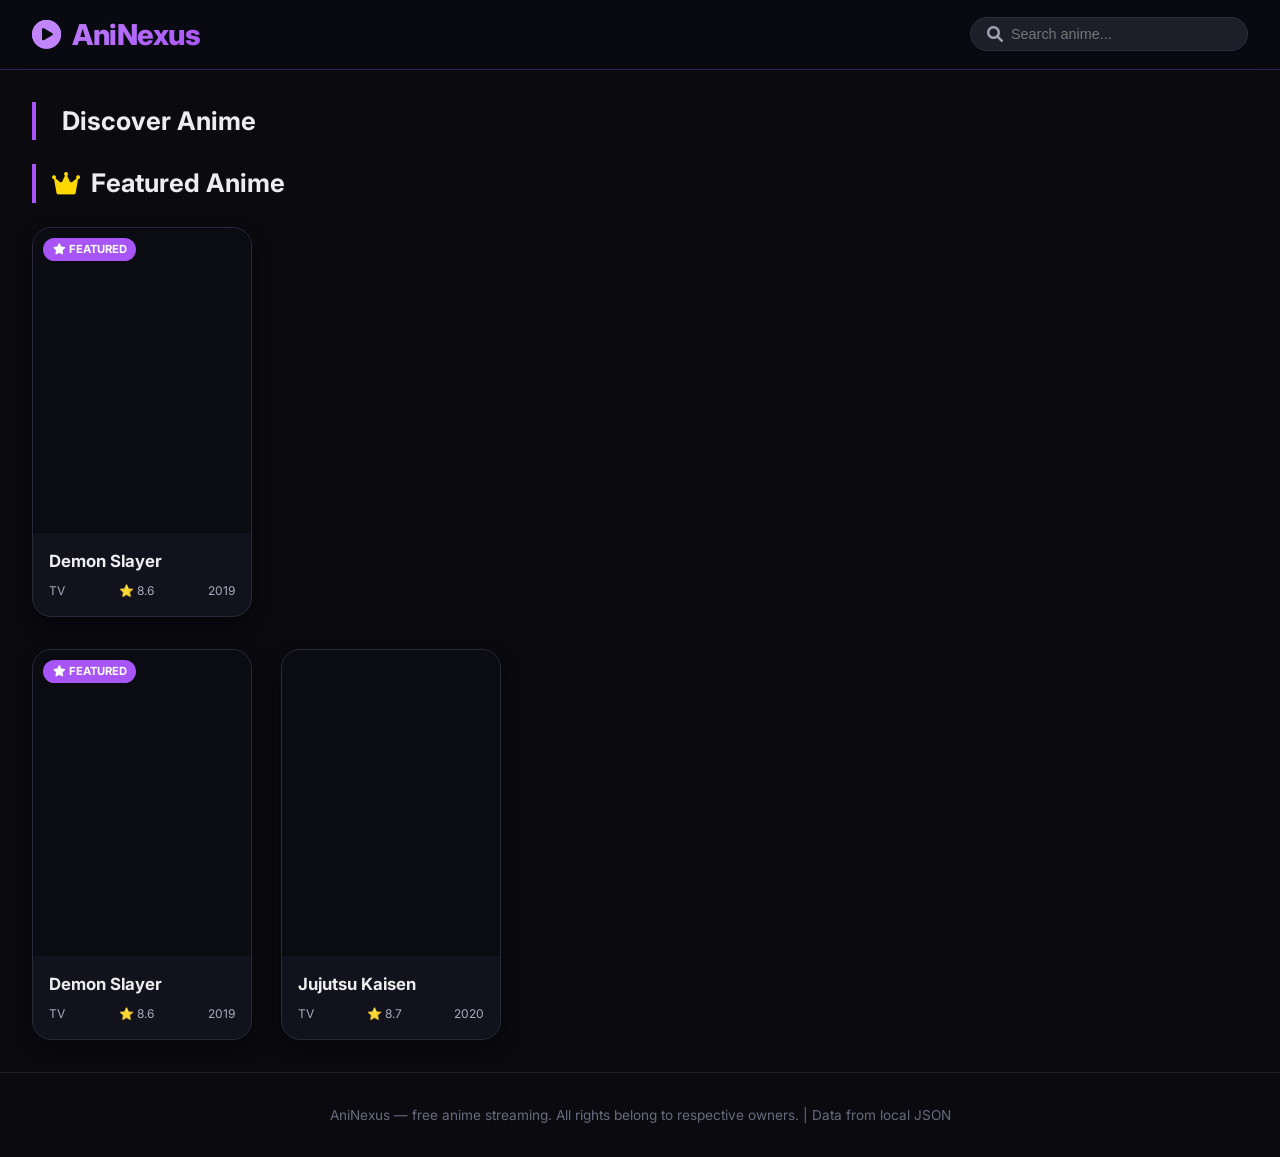
==== commit 2dc0ae5a: "Update index.html" ====
--- a/index.html
+++ b/index.html
@@ -1,1495 +1,653 @@
 <!DOCTYPE html>
 <html lang="en">
 <head>
-    <meta charset="UTF-8">
-    <meta name="viewport" content="width=device-width, initial-scale=1.0">
-    <title>AnimeStream - Watch Anime Online</title>
-    <link rel="preconnect" href="https://fonts.googleapis.com">
-    <link rel="preconnect" href="https://fonts.gstatic.com" crossorigin>
-    <link href="https://fonts.googleapis.com/css2?family=Outfit:wght@300;400;500;600;700;800;900&family=Inter:wght@300;400;500;600;700&display=swap" rel="stylesheet">
-    <style>
-        :root {
-            --bg-primary: #06050a;
-            --bg-secondary: #0b0a10;
-            --bg-card: #111018;
-            --bg-card-hover: #181622;
-            --bg-modal: #0d0c14;
-            --purple-400: #a78bfa;
-            --purple-500: #8b5cf6;
-            --purple-600: #7c3aed;
-            --purple-700: #6d28d9;
-            --purple-900: #4c1d95;
-            --text-primary: #f1f0f5;
-            --text-secondary: #b4b2be;
-            --text-muted: #7a7885;
-            --border-color: #1e1c28;
-            --border-light: #2a2735;
-            --accent-glow: rgba(139, 92, 246, 0.35);
-            --accent-glow-strong: rgba(139, 92, 246, 0.55);
-            --green-badge: #22c55e;
-            --yellow-badge: #eab308;
-            --red-badge: #ef4444;
-            --radius-sm: 8px;
-            --radius-md: 12px;
-            --radius-lg: 16px;
-            --radius-xl: 20px;
-            --radius-2xl: 24px;
-            --shadow-card: 0 4px 24px rgba(0, 0, 0, 0.4);
-            --shadow-glow: 0 0 40px rgba(139, 92, 246, 0.2);
-            --transition-fast: 0.15s cubic-bezier(0.4, 0, 0.2, 1);
-            --transition-smooth: 0.3s cubic-bezier(0.4, 0, 0.2, 1);
-        }
-
-        * {
-            margin: 0;
-            padding: 0;
-            box-sizing: border-box;
-        }
-
-        html {
-            scroll-behavior: smooth;
-            -webkit-font-smoothing: antialiased;
-            -moz-osx-font-smoothing: grayscale;
-        }
-
-        body {
-            font-family: 'Inter', system-ui, -apple-system, sans-serif;
-            background-color: var(--bg-primary);
-            color: var(--text-primary);
-            min-height: 100vh;
-            line-height: 1.6;
-            overflow-x: hidden;
-        }
-
-        /* Custom Scrollbar */
-        ::-webkit-scrollbar {
-            width: 6px;
-            height: 6px;
-        }
-        ::-webkit-scrollbar-track {
-            background: var(--bg-primary);
-        }
-        ::-webkit-scrollbar-thumb {
-            background: var(--border-light);
-            border-radius: 20px;
-        }
-        ::-webkit-scrollbar-thumb:hover {
-            background: var(--purple-700);
-        }
-
-        /* Background ambient glow */
-        body::before {
-            content: '';
-            position: fixed;
-            top: -30%;
-            left: -20%;
-            width: 80vw;
-            height: 80vh;
-            background: radial-gradient(ellipse at center, rgba(139, 92, 246, 0.06) 0%, transparent 70%);
-            pointer-events: none;
-            z-index: 0;
-        }
-        body::after {
-            content: '';
-            position: fixed;
-            bottom: -25%;
-            right: -15%;
-            width: 70vw;
-            height: 70vh;
-            background: radial-gradient(ellipse at center, rgba(124, 58, 237, 0.05) 0%, transparent 70%);
-            pointer-events: none;
-            z-index: 0;
-        }
-
-        /* ============ HEADER / NAVBAR ============ */
-        .navbar {
-            position: sticky;
-            top: 0;
-            z-index: 1000;
-            background: rgba(11, 10, 16, 0.85);
-            backdrop-filter: blur(20px);
-            -webkit-backdrop-filter: blur(20px);
-            border-bottom: 1px solid var(--border-color);
-            transition: var(--transition-smooth);
-        }
-        .navbar.scrolled {
-            background: rgba(11, 10, 16, 0.95);
-            box-shadow: 0 4px 30px rgba(0, 0, 0, 0.5);
-        }
-        .nav-container {
-            max-width: 1400px;
-            margin: 0 auto;
-            padding: 0 24px;
-            display: flex;
-            align-items: center;
-            justify-content: space-between;
-            height: 64px;
-            gap: 20px;
-        }
-        .nav-logo {
-            display: flex;
-            align-items: center;
-            gap: 10px;
-            text-decoration: none;
-            flex-shrink: 0;
-        }
-        .nav-logo-icon {
-            width: 42px;
-            height: 42px;
-            background: linear-gradient(135deg, var(--purple-600), var(--purple-500));
-            border-radius: var(--radius-md);
-            display: flex;
-            align-items: center;
-            justify-content: center;
-            font-size: 22px;
-            box-shadow: 0 0 20px rgba(139, 92, 246, 0.4);
-            animation: logoPulse 3s ease-in-out infinite;
-        }
-        @keyframes logoPulse {
-            0%,
-            100% {
-                box-shadow: 0 0 20px rgba(139, 92, 246, 0.4);
-            }
-            50% {
-                box-shadow: 0 0 35px rgba(139, 92, 246, 0.7);
-            }
-        }
-        .nav-logo-text {
-            font-family: 'Outfit', sans-serif;
-            font-weight: 800;
-            font-size: 1.5rem;
-            letter-spacing: -0.5px;
-            background: linear-gradient(135deg, #f1f0f5 0%, #c4b5fd 100%);
-            -webkit-background-clip: text;
-            -webkit-text-fill-color: transparent;
-            background-clip: text;
-        }
-        .nav-search {
-            flex: 1;
-            max-width: 480px;
-            position: relative;
-        }
-        .nav-search input {
-            width: 100%;
-            padding: 11px 18px 11px 44px;
-            background: var(--bg-card);
-            border: 1px solid var(--border-light);
-            border-radius: 50px;
-            color: var(--text-primary);
-            font-size: 0.95rem;
-            font-family: 'Inter', sans-serif;
-            transition: var(--transition-smooth);
-            outline: none;
-        }
-        .nav-search input::placeholder {
-            color: var(--text-muted);
-        }
-        .nav-search input:focus {
-            border-color: var(--purple-500);
-            box-shadow: 0 0 0 4px rgba(139, 92, 246, 0.12);
-            background: var(--bg-card-hover);
-        }
-        .nav-search-icon {
-            position: absolute;
-            left: 16px;
-            top: 50%;
-            transform: translateY(-50%);
-            color: var(--text-muted);
-            font-size: 1.1rem;
-            pointer-events: none;
-            transition: var(--transition-fast);
-        }
-        .nav-search input:focus~.nav-search-icon {
-            color: var(--purple-400);
-        }
-        .nav-links {
-            display: flex;
-            gap: 8px;
-            flex-shrink: 0;
-        }
-        .nav-link {
-            padding: 9px 18px;
-            border-radius: 50px;
-            text-decoration: none;
-            color: var(--text-secondary);
-            font-weight: 500;
-            font-size: 0.9rem;
-            transition: var(--transition-fast);
-            white-space: nowrap;
-        }
-        .nav-link:hover {
-            color: var(--text-primary);
-            background: var(--bg-card);
-        }
-        .nav-link.active {
-            background: var(--purple-600);
-            color: #fff;
-            font-weight: 600;
-        }
-
-        /* ============ HERO / FEATURED SECTION ============ */
-        .hero-section {
-            max-width: 1400px;
-            margin: 0 auto;
-            padding: 32px 24px;
-            position: relative;
-            z-index: 1;
-        }
-        .hero-card {
-            position: relative;
-            border-radius: var(--radius-2xl);
-            overflow: hidden;
-            min-height: 420px;
-            display: flex;
-            align-items: flex-end;
-            cursor: pointer;
-            transition: var(--transition-smooth);
-            border: 1px solid var(--border-light);
-            box-shadow: var(--shadow-card), var(--shadow-glow);
-        }
-        .hero-card:hover {
-            transform: translateY(-2px);
-            box-shadow: 0 8px 40px rgba(0, 0, 0, 0.6), 0 0 60px rgba(139, 92, 246, 0.3);
-            border-color: var(--purple-700);
-        }
-        .hero-bg {
-            position: absolute;
-            inset: 0;
-            width: 100%;
-            height: 100%;
-            object-fit: cover;
-            object-position: center 25%;
-        }
-        .hero-overlay {
-            position: absolute;
-            inset: 0;
-            background: linear-gradient(0deg,
-                    rgba(6, 5, 10, 0.98) 0%,
-                    rgba(6, 5, 10, 0.75) 30%,
-                    rgba(6, 5, 10, 0.3) 60%,
-                    rgba(6, 5, 10, 0.15) 100%);
-        }
-        .hero-content {
-            position: relative;
-            z-index: 2;
-            padding: 40px 36px;
-            max-width: 650px;
-        }
-        .hero-badge {
-            display: inline-flex;
-            align-items: center;
-            gap: 6px;
-            background: var(--purple-600);
-            color: #fff;
-            padding: 6px 14px;
-            border-radius: 50px;
-            font-size: 0.8rem;
-            font-weight: 700;
-            letter-spacing: 0.5px;
-            text-transform: uppercase;
-            margin-bottom: 14px;
-        }
-        .hero-title {
-            font-family: 'Outfit', sans-serif;
-            font-size: 2.8rem;
-            font-weight: 900;
-            letter-spacing: -1px;
-            line-height: 1.1;
-            margin-bottom: 10px;
-            color: #fff;
-        }
-        .hero-meta {
-            display: flex;
-            gap: 14px;
-            flex-wrap: wrap;
-            margin-bottom: 12px;
-            font-size: 0.9rem;
-            color: var(--text-secondary);
-        }
-        .hero-meta span {
-            display: flex;
-            align-items: center;
-            gap: 5px;
-        }
-        .hero-score {
-            display: inline-flex;
-            align-items: center;
-            gap: 4px;
-            background: rgba(34, 197, 94, 0.2);
-            color: var(--green-badge);
-            padding: 5px 10px;
-            border-radius: 50px;
-            font-weight: 700;
-            font-size: 0.85rem;
-        }
-        .hero-synopsis {
-            color: var(--text-secondary);
-            font-size: 0.9rem;
-            line-height: 1.6;
-            display: -webkit-box;
-            -webkit-line-clamp: 3;
-            -webkit-box-orient: vertical;
-            overflow: hidden;
-            margin-bottom: 18px;
-        }
-        .hero-buttons {
-            display: flex;
-            gap: 12px;
-            flex-wrap: wrap;
-        }
-        .btn {
-            padding: 12px 24px;
-            border-radius: 50px;
-            font-weight: 600;
-            font-size: 0.9rem;
-            cursor: pointer;
-            border: none;
-            transition: var(--transition-smooth);
-            font-family: 'Inter', sans-serif;
-            display: inline-flex;
-            align-items: center;
-            gap: 7px;
-            text-decoration: none;
-        }
-        .btn-primary {
-            background: var(--purple-600);
-            color: #fff;
-            box-shadow: 0 4px 20px rgba(124, 58, 237, 0.4);
-        }
-        .btn-primary:hover {
-            background: var(--purple-500);
-            box-shadow: 0 6px 28px rgba(139, 92, 246, 0.55);
-            transform: translateY(-2px);
-        }
-        .btn-outline {
-            background: transparent;
-            border: 2px solid var(--border-light);
-            color: var(--text-primary);
-        }
-        .btn-outline:hover {
-            border-color: var(--purple-500);
-            background: rgba(139, 92, 246, 0.08);
-        }
-
-        /* ============ MAIN CONTENT ============ */
-        .main-content {
-            max-width: 1400px;
-            margin: 0 auto;
-            padding: 0 24px 60px;
-            position: relative;
-            z-index: 1;
-        }
-        .section-header {
-            display: flex;
-            align-items: center;
-            justify-content: space-between;
-            margin-bottom: 20px;
-            flex-wrap: wrap;
-            gap: 12px;
-        }
-        .section-title {
-            font-family: 'Outfit', sans-serif;
-            font-size: 1.6rem;
-            font-weight: 700;
-            letter-spacing: -0.5px;
-            display: flex;
-            align-items: center;
-            gap: 10px;
-        }
-        .section-title::before {
-            content: '';
-            width: 4px;
-            height: 28px;
-            background: var(--purple-500);
-            border-radius: 4px;
-            display: inline-block;
-        }
-        .section-badge {
-            font-size: 0.85rem;
-            color: var(--text-muted);
-            font-weight: 400;
-        }
-
-        /* Genre Filter Pills */
-        .genre-filters {
-            display: flex;
-            flex-wrap: wrap;
-            gap: 8px;
-            margin-bottom: 24px;
-        }
-        .genre-pill {
-            padding: 8px 16px;
-            border-radius: 50px;
-            background: var(--bg-card);
-            border: 1px solid var(--border-light);
-            color: var(--text-secondary);
-            cursor: pointer;
-            font-size: 0.85rem;
-            font-weight: 500;
-            transition: var(--transition-fast);
-            white-space: nowrap;
-            font-family: 'Inter', sans-serif;
-        }
-        .genre-pill:hover {
-            border-color: var(--purple-600);
-            color: var(--text-primary);
-            background: var(--bg-card-hover);
-        }
-        .genre-pill.active {
-            background: var(--purple-600);
-            border-color: var(--purple-600);
-            color: #fff;
-            font-weight: 600;
-            box-shadow: 0 0 16px rgba(124, 58, 237, 0.35);
-        }
-        .genre-pill.clear-all {
-            background: transparent;
-            border-color: var(--red-badge);
-            color: var(--red-badge);
-            font-weight: 600;
-        }
-        .genre-pill.clear-all:hover {
-            background: rgba(239, 68, 68, 0.1);
-        }
-
-        /* Anime Grid */
-        .anime-grid {
-            display: grid;
-            grid-template-columns: repeat(auto-fill, minmax(185px, 1fr));
-            gap: 20px;
-        }
-        .anime-card {
-            background: var(--bg-card);
-            border-radius: var(--radius-lg);
-            overflow: hidden;
-            cursor: pointer;
-            transition: var(--transition-smooth);
-            border: 1px solid transparent;
-            position: relative;
-            group: true;
-        }
-        .anime-card:hover {
-            transform: translateY(-6px);
-            border-color: var(--purple-700);
-            box-shadow: 0 12px 40px rgba(0, 0, 0, 0.5), 0 0 30px rgba(139, 92, 246, 0.2);
-            background: var(--bg-card-hover);
-        }
-        .anime-card-image-wrapper {
-            position: relative;
-            aspect-ratio: 3/4;
-            overflow: hidden;
-            background: var(--bg-secondary);
-        }
-        .anime-card-image {
-            width: 100%;
-            height: 100%;
-            object-fit: cover;
-            transition: transform 0.4s cubic-bezier(0.4, 0, 0.2, 1);
-        }
-        .anime-card:hover .anime-card-image {
-            transform: scale(1.08);
-        }
-        .anime-card-overlay {
-            position: absolute;
-            inset: 0;
-            background: linear-gradient(180deg, transparent 50%, rgba(6, 5, 10, 0.9) 100%);
-            opacity: 0;
-            transition: opacity 0.3s ease;
-            display: flex;
-            align-items: flex-end;
-            justify-content: center;
-            padding-bottom: 20px;
-        }
-        .anime-card:hover .anime-card-overlay {
-            opacity: 1;
-        }
-        .anime-card-play-btn {
-            background: var(--purple-600);
-            color: #fff;
-            width: 48px;
-            height: 48px;
-            border-radius: 50%;
-            display: flex;
-            align-items: center;
-            justify-content: center;
-            font-size: 1.2rem;
-            box-shadow: 0 4px 20px rgba(0, 0, 0, 0.5);
-            transition: var(--transition-fast);
-        }
-        .anime-card:hover .anime-card-play-btn {
-            background: var(--purple-500);
-            box-shadow: 0 6px 28px rgba(139, 92, 246, 0.6);
-        }
-        .anime-card-badges {
-            position: absolute;
-            top: 10px;
-            left: 10px;
-            display: flex;
-            gap: 6px;
-            flex-wrap: wrap;
-            z-index: 2;
-        }
-        .anime-card-badge {
-            padding: 4px 10px;
-            border-radius: 50px;
-            font-size: 0.7rem;
-            font-weight: 700;
-            letter-spacing: 0.3px;
-            backdrop-filter: blur(8px);
-            -webkit-backdrop-filter: blur(8px);
-        }
-        .badge-type {
-            background: rgba(0, 0, 0, 0.7);
-            color: #fff;
-        }
-        .badge-score {
-            background: rgba(34, 197, 94, 0.25);
-            color: #4ade80;
-        }
-        .badge-score.medium {
-            background: rgba(234, 179, 8, 0.25);
-            color: #facc15;
-        }
-        .badge-score.low {
-            background: rgba(239, 68, 68, 0.25);
-            color: #f87171;
-        }
-        .anime-card-info {
-            padding: 12px 14px;
-        }
-        .anime-card-title {
-            font-weight: 600;
-            font-size: 0.9rem;
-            color: var(--text-primary);
-            white-space: nowrap;
-            overflow: hidden;
-            text-overflow: ellipsis;
-            margin-bottom: 4px;
-            line-height: 1.3;
-        }
-        .anime-card-sub {
-            font-size: 0.78rem;
-            color: var(--text-muted);
-            display: flex;
-            gap: 8px;
-            align-items: center;
-        }
-        .anime-card-sub .dot {
-            width: 4px;
-            height: 4px;
-            border-radius: 50%;
-            background: var(--text-muted);
-            display: inline-block;
-        }
-
-        /* No Results */
-        .no-results {
-            text-align: center;
-            padding: 60px 20px;
-            color: var(--text-muted);
-        }
-        .no-results-icon {
-            font-size: 4rem;
-            margin-bottom: 16px;
-        }
-        .no-results h3 {
-            font-family: 'Outfit', sans-serif;
-            font-size: 1.4rem;
-            color: var(--text-secondary);
-            margin-bottom: 6px;
-        }
-
-        /* Loading Skeleton */
-        .skeleton {
-            background: var(--bg-card);
-            border-radius: var(--radius-lg);
-            overflow: hidden;
-            animation: shimmer 1.5s infinite;
-        }
-        .skeleton-image {
-            aspect-ratio: 3/4;
-            background: var(--border-light);
-        }
-        .skeleton-text {
-            height: 14px;
-            background: var(--border-light);
-            border-radius: 4px;
-            margin: 10px 14px;
-            width: 70%;
-        }
-        .skeleton-text.short {
-            width: 45%;
-            height: 11px;
-        }
-        @keyframes shimmer {
-            0% {
-                opacity: 0.6;
-            }
-            50% {
-                opacity: 1;
-            }
-            100% {
-                opacity: 0.6;
-            }
-        }
-
-        /* ============ MODAL ============ */
-        .modal-overlay {
-            position: fixed;
-            inset: 0;
-            z-index: 2000;
-            background: rgba(0, 0, 0, 0.85);
-            backdrop-filter: blur(8px);
-            -webkit-backdrop-filter: blur(8px);
-            display: flex;
-            align-items: center;
-            justify-content: center;
-            padding: 20px;
-            opacity: 0;
-            visibility: hidden;
-            transition: opacity 0.3s ease, visibility 0.3s ease;
-        }
-        .modal-overlay.active {
-            opacity: 1;
-            visibility: visible;
-        }
-        .modal {
-            background: var(--bg-modal);
-            border-radius: var(--radius-2xl);
-            width: 100%;
-            max-width: 1100px;
-            max-height: 90vh;
-            overflow-y: auto;
-            border: 1px solid var(--border-light);
-            box-shadow: 0 20px 60px rgba(0, 0, 0, 0.7), 0 0 80px rgba(139, 92, 246, 0.15);
-            transform: translateY(20px) scale(0.97);
-            transition: transform 0.35s cubic-bezier(0.4, 0, 0.2, 1);
-        }
-        .modal-overlay.active .modal {
-            transform: translateY(0) scale(1);
-        }
-        .modal-close {
-            position: sticky;
-            top: 16px;
-            float: right;
-            z-index: 10;
-            width: 40px;
-            height: 40px;
-            border-radius: 50%;
-            background: var(--bg-card);
-            border: 1px solid var(--border-light);
-            color: var(--text-primary);
-            cursor: pointer;
-            font-size: 1.2rem;
-            display: flex;
-            align-items: center;
-            justify-content: center;
-            transition: var(--transition-fast);
-            margin-right: 16px;
-            margin-top: 4px;
-        }
-        .modal-close:hover {
-            background: var(--red-badge);
-            border-color: var(--red-badge);
-            color: #fff;
-        }
-        .modal-body {
-            padding: 8px 28px 32px;
-            display: grid;
-            grid-template-columns: 1fr 1fr;
-            gap: 28px;
-        }
-        .modal-poster {
-            border-radius: var(--radius-lg);
-            width: 100%;
-            aspect-ratio: 3/4;
-            object-fit: cover;
-            background: var(--bg-card);
-            box-shadow: var(--shadow-card);
-        }
-        .modal-details {
-            display: flex;
-            flex-direction: column;
-            gap: 10px;
-        }
-        .modal-title {
-            font-family: 'Outfit', sans-serif;
-            font-size: 1.8rem;
-            font-weight: 800;
-            letter-spacing: -0.5px;
-            line-height: 1.2;
-        }
-        .modal-jp-title {
-            font-size: 0.9rem;
-            color: var(--text-muted);
-            font-weight: 400;
-        }
-        .modal-meta-row {
-            display: flex;
-            flex-wrap: wrap;
-            gap: 10px;
-            font-size: 0.85rem;
-            color: var(--text-secondary);
-            align-items: center;
-        }
-        .modal-meta-row .meta-tag {
-            background: var(--bg-card);
-            padding: 5px 12px;
-            border-radius: 50px;
-            font-weight: 500;
-            border: 1px solid var(--border-light);
-            font-size: 0.8rem;
-        }
-        .modal-genres {
-            display: flex;
-            flex-wrap: wrap;
-            gap: 6px;
-        }
-        .modal-genre-tag {
-            background: rgba(139, 92, 246, 0.15);
-            color: var(--purple-400);
-            padding: 5px 12px;
-            border-radius: 50px;
-            font-size: 0.78rem;
-            font-weight: 500;
-            border: 1px solid rgba(139, 92, 246, 0.25);
-        }
-        .modal-synopsis {
-            color: var(--text-secondary);
-            font-size: 0.9rem;
-            line-height: 1.7;
-            max-height: 140px;
-            overflow-y: auto;
-            padding-right: 8px;
-        }
-        .modal-episode-section {
-            grid-column: 1 / -1;
-            border-top: 1px solid var(--border-light);
-            padding-top: 20px;
-        }
-        .modal-episode-section h4 {
-            font-family: 'Outfit', sans-serif;
-            font-size: 1.1rem;
-            margin-bottom: 12px;
-            font-weight: 600;
-        }
-        .episode-grid {
-            display: flex;
-            flex-wrap: wrap;
-            gap: 8px;
-            max-height: 200px;
-            overflow-y: auto;
-            padding: 4px;
-            margin-bottom: 16px;
-        }
-        .episode-btn {
-            min-width: 50px;
-            padding: 10px 14px;
-            border-radius: var(--radius-sm);
-            background: var(--bg-card);
-            border: 1px solid var(--border-light);
-            color: var(--text-secondary);
-            cursor: pointer;
-            font-weight: 500;
-            font-size: 0.85rem;
-            transition: var(--transition-fast);
-            font-family: 'Inter', sans-serif;
-            text-align: center;
-        }
-        .episode-btn:hover {
-            border-color: var(--purple-500);
-            color: #fff;
-            background: var(--bg-card-hover);
-        }
-        .episode-btn.active {
-            background: var(--purple-600);
-            border-color: var(--purple-600);
-            color: #fff;
-            font-weight: 700;
-            box-shadow: 0 0 14px rgba(124, 58, 237, 0.4);
-        }
-        .embed-container {
-            width: 100%;
-            aspect-ratio: 16/9;
-            background: #000;
-            border-radius: var(--radius-lg);
-            overflow: hidden;
-            border: 1px solid var(--border-light);
-            position: relative;
-        }
-        .embed-container iframe {
-            width: 100%;
-            height: 100%;
-            border: none;
-        }
-        .embed-placeholder {
-            display: flex;
-            align-items: center;
-            justify-content: center;
-            height: 100%;
-            color: var(--text-muted);
-            font-size: 1rem;
-            text-align: center;
-            padding: 20px;
-            flex-direction: column;
-            gap: 10px;
-        }
-        .embed-placeholder .icon {
-            font-size: 3rem;
-        }
-
-        /* ============ FOOTER ============ */
-        .footer {
-            border-top: 1px solid var(--border-color);
-            padding: 24px;
-            text-align: center;
-            color: var(--text-muted);
-            font-size: 0.85rem;
-            position: relative;
-            z-index: 1;
-        }
-        .footer a {
-            color: var(--purple-400);
-            text-decoration: none;
-        }
-        .footer a:hover {
-            text-decoration: underline;
-        }
-
-        /* ============ RESPONSIVE ============ */
-        @media (max-width: 900px) {
-            .modal-body {
-                grid-template-columns: 1fr;
-                gap: 20px;
-            }
-            .modal-poster {
-                max-width: 220px;
-                margin: 0 auto;
-                aspect-ratio: 3/4;
-            }
-            .modal-title {
-                font-size: 1.4rem;
-                text-align: center;
-            }
-            .modal-jp-title {
-                text-align: center;
-            }
-            .modal-meta-row {
-                justify-content: center;
-            }
-            .modal-genres {
-                justify-content: center;
-            }
-            .hero-title {
-                font-size: 1.8rem;
-            }
-            .hero-content {
-                padding: 28px 20px;
-            }
-            .hero-card {
-                min-height: 320px;
-            }
-            .nav-search {
-                max-width: 280px;
-            }
-            .nav-links {
-                gap: 4px;
-            }
-            .nav-link {
-                padding: 7px 12px;
-                font-size: 0.8rem;
-            }
-            .anime-grid {
-                grid-template-columns: repeat(auto-fill, minmax(140px, 1fr));
-                gap: 14px;
-            }
-            .section-title {
-                font-size: 1.3rem;
-            }
-        }
-        @media (max-width: 600px) {
-            .nav-container {
-                flex-wrap: wrap;
-                height: auto;
-                padding: 12px 16px;
-                gap: 10px;
-            }
-            .nav-search {
-                order: 3;
-                max-width: 100%;
-                width: 100%;
-            }
-            .nav-links {
-                gap: 2px;
-            }
-            .nav-link {
-                padding: 6px 10px;
-                font-size: 0.75rem;
-            }
-            .hero-card {
-                min-height: 260px;
-                border-radius: var(--radius-xl);
-            }
-            .hero-title {
-                font-size: 1.4rem;
-            }
-            .hero-content {
-                padding: 20px 16px;
-            }
-            .anime-grid {
-                grid-template-columns: repeat(auto-fill, minmax(115px, 1fr));
-                gap: 10px;
-            }
-            .anime-card-info {
-                padding: 8px 10px;
-            }
-            .anime-card-title {
-                font-size: 0.78rem;
-            }
-            .anime-card-sub {
-                font-size: 0.7rem;
-            }
-            .modal {
-                max-height: 95vh;
-                border-radius: var(--radius-xl);
-            }
-            .modal-body {
-                padding: 8px 14px 24px;
-                gap: 14px;
-            }
-            .episode-btn {
-                min-width: 40px;
-                padding: 8px 10px;
-                font-size: 0.75rem;
-            }
-        }
-    </style>
+  <meta charset="UTF-8">
+  <meta name="viewport" content="width=device-width, initial-scale=1.0, user-scalable=yes">
+  <meta name="description" content="Stream your favorite anime free - dark themed modern platform">
+  <title>AniNexus | Stream Anime Free</title>
+  <!-- Google Fonts + Font Awesome -->
+  <link href="https://fonts.googleapis.com/css2?family=Inter:opsz,wght@14..32,300;14..32,400;14..32,600;14..32,700;14..32,800&display=swap" rel="stylesheet">
+  <link rel="stylesheet" href="https://cdnjs.cloudflare.com/ajax/libs/font-awesome/6.0.0-beta3/css/all.min.css">
+  <style>
+    * {
+      margin: 0;
+      padding: 0;
+      box-sizing: border-box;
+    }
+
+    body {
+      background: #0a0a0f;
+      font-family: 'Inter', sans-serif;
+      color: #ededef;
+      line-height: 1.5;
+    }
+
+    /* Custom scrollbar */
+    ::-webkit-scrollbar {
+      width: 6px;
+      height: 6px;
+    }
+    ::-webkit-scrollbar-track {
+      background: #1a1a24;
+    }
+    ::-webkit-scrollbar-thumb {
+      background: #8b5cf6;
+      border-radius: 10px;
+    }
+
+    /* glassmorphism / gradient accents */
+    .purple-glow {
+      background: linear-gradient(135deg, #8b5cf6 0%, #c084fc 100%);
+    }
+
+    /* navbar */
+    .navbar {
+      background: rgba(10, 10, 18, 0.85);
+      backdrop-filter: blur(12px);
+      border-bottom: 1px solid rgba(139, 92, 246, 0.3);
+      padding: 0.8rem 2rem;
+      position: sticky;
+      top: 0;
+      z-index: 100;
+      display: flex;
+      flex-wrap: wrap;
+      align-items: center;
+      justify-content: space-between;
+      gap: 1rem;
+    }
+    .logo {
+      font-size: 1.8rem;
+      font-weight: 800;
+      background: linear-gradient(135deg, #c084fc, #a855f7);
+      -webkit-background-clip: text;
+      background-clip: text;
+      color: transparent;
+      letter-spacing: -0.5px;
+      cursor: pointer;
+      transition: transform 0.2s;
+    }
+    .logo i {
+      color: #c084fc;
+      background: none;
+      -webkit-background-clip: unset;
+      background-clip: unset;
+      margin-right: 6px;
+    }
+    .search-box {
+      background: #1e1e2a;
+      border-radius: 40px;
+      padding: 0.5rem 1rem;
+      display: flex;
+      align-items: center;
+      gap: 0.5rem;
+      border: 1px solid #2d2d3a;
+      transition: 0.2s;
+    }
+    .search-box:focus-within {
+      border-color: #a855f7;
+      box-shadow: 0 0 8px rgba(168, 85, 247, 0.4);
+    }
+    .search-box i {
+      color: #a0a0b0;
+    }
+    .search-box input {
+      background: transparent;
+      border: none;
+      outline: none;
+      color: white;
+      font-size: 0.9rem;
+      width: 220px;
+    }
+    @media (max-width: 640px) {
+      .navbar { padding: 0.8rem 1rem; flex-direction: column; align-items: stretch; }
+      .search-box input { width: 100%; }
+    }
+
+    /* main containers */
+    .container {
+      max-width: 1400px;
+      margin: 0 auto;
+      padding: 2rem 2rem;
+    }
+    .section-title {
+      font-size: 1.6rem;
+      font-weight: 700;
+      margin-bottom: 1.5rem;
+      border-left: 4px solid #a855f7;
+      padding-left: 1rem;
+      display: flex;
+      align-items: center;
+      gap: 10px;
+    }
+
+    /* anime grid */
+    .anime-grid {
+      display: grid;
+      grid-template-columns: repeat(auto-fill, minmax(200px, 1fr));
+      gap: 1.8rem;
+    }
+    .anime-card {
+      background: #12121c;
+      border-radius: 1.2rem;
+      overflow: hidden;
+      transition: transform 0.25s ease, box-shadow 0.25s;
+      cursor: pointer;
+      border: 1px solid #29293a;
+      box-shadow: 0 8px 20px rgba(0,0,0,0.4);
+    }
+    .anime-card:hover {
+      transform: translateY(-8px);
+      border-color: #a855f7;
+      box-shadow: 0 20px 30px -10px rgba(168, 85, 247, 0.3);
+    }
+    .card-img {
+      position: relative;
+      padding-top: 140%;
+      background: #0b0b12;
+    }
+    .card-img img {
+      position: absolute;
+      top: 0;
+      left: 0;
+      width: 100%;
+      height: 100%;
+      object-fit: cover;
+      transition: opacity 0.2s;
+    }
+    .card-content {
+      padding: 1rem;
+    }
+    .card-title {
+      font-weight: 700;
+      font-size: 1.05rem;
+      white-space: nowrap;
+      overflow: hidden;
+      text-overflow: ellipsis;
+    }
+    .card-meta {
+      display: flex;
+      justify-content: space-between;
+      font-size: 0.75rem;
+      margin-top: 8px;
+      color: #aaaac0;
+    }
+    .badge {
+      background: #8b5cf620;
+      color: #c084fc;
+      padding: 0.2rem 0.6rem;
+      border-radius: 20px;
+      font-size: 0.7rem;
+      font-weight: 600;
+    }
+    /* detail section */
+    .detail-section {
+      background: #0c0c14;
+      border-radius: 2rem;
+      padding: 1.5rem;
+    }
+    .detail-backdrop {
+      display: flex;
+      gap: 2rem;
+      flex-wrap: wrap;
+      margin-bottom: 2rem;
+    }
+    .detail-poster {
+      flex: 0 0 220px;
+      border-radius: 1rem;
+      overflow: hidden;
+      box-shadow: 0 15px 30px rgba(0,0,0,0.5);
+    }
+    .detail-poster img {
+      width: 100%;
+      display: block;
+    }
+    .detail-info {
+      flex: 1;
+    }
+    .detail-title {
+      font-size: 2rem;
+      font-weight: 800;
+      margin-bottom: 0.5rem;
+    }
+    .detail-jp {
+      color: #a0a0b5;
+      margin-bottom: 1rem;
+    }
+    .genres {
+      display: flex;
+      flex-wrap: wrap;
+      gap: 0.6rem;
+      margin: 1rem 0;
+    }
+    .genre-tag {
+      background: #2a2a38;
+      padding: 0.2rem 0.9rem;
+      border-radius: 30px;
+      font-size: 0.8rem;
+    }
+    .synopsis {
+      margin: 1rem 0;
+      line-height: 1.6;
+      color: #d1d1e0;
+    }
+    .player-container {
+      margin: 2rem 0;
+      background: #000000;
+      border-radius: 1.2rem;
+      overflow: hidden;
+      aspect-ratio: 16 / 9;
+      border: 1px solid #2d2d40;
+    }
+    .player-container iframe {
+      width: 100%;
+      height: 100%;
+      border: none;
+    }
+    .episode-list {
+      margin-top: 1rem;
+      display: flex;
+      flex-wrap: wrap;
+      gap: 0.8rem;
+      align-items: center;
+    }
+    .episode-btn {
+      background: #1f1f2c;
+      border: none;
+      color: #e2e2f0;
+      padding: 0.5rem 1.2rem;
+      border-radius: 40px;
+      font-weight: 600;
+      cursor: pointer;
+      transition: 0.2s;
+    }
+    .episode-btn.active, .episode-btn:hover {
+      background: #a855f7;
+      color: white;
+      box-shadow: 0 2px 10px #a855f7;
+    }
+    .back-home {
+      background: transparent;
+      border: 1px solid #a855f7;
+      padding: 0.5rem 1.2rem;
+      border-radius: 40px;
+      color: #c084fc;
+      font-weight: 600;
+      cursor: pointer;
+      margin-bottom: 1.5rem;
+      transition: 0.2s;
+    }
+    .back-home:hover {
+      background: #a855f7;
+      color: white;
+    }
+    footer {
+      text-align: center;
+      padding: 2rem;
+      border-top: 1px solid #1f1f2c;
+      color: #6a6a7e;
+      font-size: 0.85rem;
+    }
+    .loading {
+      text-align: center;
+      padding: 3rem;
+      font-size: 1.2rem;
+      color: #c084fc;
+    }
+    .error-msg {
+      background: #2c1a2e;
+      padding: 1rem;
+      border-radius: 1rem;
+      text-align: center;
+      color: #f0a3b0;
+    }
+    .featured-badge {
+      position: absolute;
+      top: 10px;
+      left: 10px;
+      background: #a855f7;
+      color: white;
+      font-size: 0.7rem;
+      padding: 0.2rem 0.6rem;
+      border-radius: 20px;
+      font-weight: bold;
+      z-index: 2;
+    }
+    @media (max-width: 700px) {
+      .container { padding: 1rem; }
+      .anime-grid { gap: 1rem; grid-template-columns: repeat(auto-fill, minmax(150px, 1fr)); }
+    }
+  </style>
 </head>
 <body>
 
-    <!-- ==================== NAVBAR ==================== -->
-    <nav class="navbar" id="navbar">
-        <div class="nav-container">
-            <a href="#" class="nav-logo" onclick="resetAll()">
-                <div class="nav-logo-icon">▶</div>
-                <span class="nav-logo-text">AnimeStream</span>
-            </a>
-            <div class="nav-search">
-                <input type="text" id="searchInput" placeholder="Search anime..." oninput="handleSearch()">
-                <span class="nav-search-icon">🔍</span>
-            </div>
-            <div class="nav-links">
-                <a href="#" class="nav-link active" onclick="resetAll(); return false;">Home</a>
-                <a href="#trending" class="nav-link">Trending</a>
-                <a href="#all-anime" class="nav-link">Browse</a>
-            </div>
+<nav class="navbar">
+  <div class="logo" id="logoBtn">
+    <i class="fas fa-play-circle"></i> AniNexus
+  </div>
+  <div class="search-box">
+    <i class="fas fa-search"></i>
+    <input type="text" id="searchInput" placeholder="Search anime...">
+  </div>
+</nav>
+
+<main>
+  <!-- HOME SECTION -->
+  <div id="homeSection" class="container">
+    <div class="section-title">
+      <i class="fas fa-fire-flame" style="color:#c084fc"></i> 
+      <span>Discover Anime</span>
+    </div>
+    <div id="featuredContainer" style="margin-bottom: 2rem;"></div>
+    <div id="animeGridContainer" class="anime-grid"></div>
+  </div>
+
+  <!-- DETAIL SECTION (hidden initially) -->
+  <div id="detailSection" class="container" style="display: none;">
+    <button class="back-home" id="backHomeBtn"><i class="fas fa-arrow-left"></i> Back to Home</button>
+    <div id="dynamicDetail" class="detail-section"></div>
+  </div>
+</main>
+
+<footer>
+  <p>AniNexus — free anime streaming. All rights belong to respective owners. | Data from local JSON</p>
+</footer>
+
+<script>
+  // ---------- GLOBALS ----------
+  let animeDatabase = [];        // store array of anime objects
+  let currentAnimeId = null;
+  let currentEpisodeMap = {};    // store embed mapping for current anime
+  let currentEpisodesKeys = [];
+
+  // DOM refs
+  const homeSection = document.getElementById('homeSection');
+  const detailSection = document.getElementById('detailSection');
+  const animeGridContainer = document.getElementById('animeGridContainer');
+  const featuredContainer = document.getElementById('featuredContainer');
+  const dynamicDetail = document.getElementById('dynamicDetail');
+  const searchInput = document.getElementById('searchInput');
+  const logoBtn = document.getElementById('logoBtn');
+  const backHomeBtn = document.getElementById('backHomeBtn');
+
+  // helper: fetch anime.json
+  async function fetchAnimeData() {
+    try {
+      const response = await fetch('data/anime.json');
+      if (!response.ok) throw new Error(`HTTP ${response.status}`);
+      let data = await response.json();
+      // support both array and single object
+      if (!Array.isArray(data)) {
+        data = [data];
+      }
+      // validate essential fields
+      animeDatabase = data.filter(item => item.title && item.id);
+      if (animeDatabase.length === 0) throw new Error('no valid anime entries');
+      return true;
+    } catch (err) {
+      console.error(err);
+      animeGridContainer.innerHTML = `<div class="error-msg"><i class="fas fa-exclamation-triangle"></i> Failed to load data/anime.json. Make sure file exists and structure is valid. Example array of anime objects.</div>`;
+      featuredContainer.innerHTML = '';
+      return false;
+    }
+  }
+
+  // render featured section (first 3 featured = true or fallback)
+  function renderFeatured() {
+    if (!featuredContainer) return;
+    let featuredAnime = animeDatabase.filter(a => a.featured === true);
+    if (featuredAnime.length === 0) featuredAnime = animeDatabase.slice(0, 3);
+    if (featuredAnime.length === 0) {
+      featuredContainer.style.display = 'none';
+      return;
+    }
+    featuredContainer.style.display = 'block';
+    featuredContainer.innerHTML = `
+      <div class="section-title"><i class="fas fa-crown" style="color:gold"></i> Featured Anime</div>
+      <div class="anime-grid" id="featuredGrid"></div>
+    `;
+    const featuredGrid = document.getElementById('featuredGrid');
+    featuredGrid.innerHTML = featuredAnime.map(anime => createCardHTML(anime)).join('');
+    // attach click listeners for featured cards
+    attachCardEvents(featuredGrid);
+  }
+
+  function createCardHTML(anime) {
+    const year = anime.year || 'TBA';
+    const score = anime.score ? anime.score.toFixed(1) : '?';
+    const featuredTag = anime.featured ? `<span class="featured-badge"><i class="fas fa-star"></i> FEATURED</span>` : '';
+    return `
+      <div class="anime-card" data-id="${anime.id}">
+        <div class="card-img">
+          ${featuredTag}
+          <img src="${anime.image || 'https://via.placeholder.com/300x420?text=No+Image'}" alt="${anime.title}" loading="lazy" onerror="this.src='https://via.placeholder.com/300x420?text=Poster+Missing'">
         </div>
-    </nav>
-
-    <!-- ==================== HERO SECTION ==================== -->
-    <section class="hero-section" id="heroSection">
-        <!-- Dynamically filled by JS -->
-    </section>
-
-    <!-- ==================== MAIN CONTENT ==================== -->
-    <main class="main-content" id="mainContent">
-        <!-- Genre Filters -->
-        <div class="genre-filters" id="genreFilters"></div>
-
-        <!-- Section Title -->
-        <div class="section-header" id="trending">
-            <h2 class="section-title">All Anime <span class="section-badge" id="resultCount"></span></h2>
+        <div class="card-content">
+          <div class="card-title">${escapeHtml(anime.title)}</div>
+          <div class="card-meta">
+            <span>${anime.type || 'TV'}</span>
+            <span>⭐ ${score}</span>
+            <span>${year}</span>
+          </div>
         </div>
-
-        <!-- Anime Grid -->
-        <div class="anime-grid" id="animeGrid">
-            <!-- Dynamically filled -->
+      </div>
+    `;
+  }
+
+  // escape html to avoid injection
+  function escapeHtml(str) {
+    if (!str) return '';
+    return str.replace(/[&<>]/g, function(m) {
+      if (m === '&') return '&amp;';
+      if (m === '<') return '&lt;';
+      if (m === '>') return '&gt;';
+      return m;
+    }).replace(/[\uD800-\uDBFF][\uDC00-\uDFFF]/g, function(c) {
+      return c;
+    });
+  }
+
+  function attachCardEvents(containerElement) {
+    if (!containerElement) return;
+    const cards = containerElement.querySelectorAll('.anime-card');
+    cards.forEach(card => {
+      card.removeEventListener('click', cardClickHandler);
+      card.addEventListener('click', cardClickHandler);
+    });
+  }
+  function cardClickHandler(e) {
+    // find actual card parent
+    let targetCard = e.currentTarget;
+    const animeId = targetCard.getAttribute('data-id');
+    if (animeId) {
+      showAnimeDetail(animeId);
+    }
+  }
+
+  // render home grid with search filter
+  function renderHomeGrid(searchTerm = '') {
+    if (!animeGridContainer) return;
+    let filtered = [...animeDatabase];
+    if (searchTerm.trim() !== '') {
+      const lowerSearch = searchTerm.trim().toLowerCase();
+      filtered = filtered.filter(anime => anime.title.toLowerCase().includes(lowerSearch));
+    }
+    if (filtered.length === 0) {
+      animeGridContainer.innerHTML = `<div class="error-msg" style="grid-column:1/-1">✨ No anime found. Try different keywords.</div>`;
+      return;
+    }
+    animeGridContainer.innerHTML = filtered.map(anime => createCardHTML(anime)).join('');
+    attachCardEvents(animeGridContainer);
+  }
+
+  // DETAIL VIEW LOGIC (watch + episodes + embed)
+  function showAnimeDetail(animeId) {
+    const anime = animeDatabase.find(a => a.id === animeId);
+    if (!anime) return;
+    currentAnimeId = animeId;
+    // prepare embed providers + episodes sorted
+    const providers = anime.embed_providers || {};
+    // extract episode keys: numeric sort (e.g., "01", "1", "2", "3")
+    let episodeKeys = Object.keys(providers).filter(key => {
+      return providers[key] && typeof providers[key] === 'string' && providers[key].trim() !== '';
+    });
+    episodeKeys.sort((a,b) => {
+      const numA = parseInt(a, 10);
+      const numB = parseInt(b, 10);
+      if (!isNaN(numA) && !isNaN(numB)) return numA - numB;
+      return a.localeCompare(b);
+    });
+    currentEpisodeMap = providers;
+    currentEpisodesKeys = episodeKeys;
+    // Build detail HTML
+    const genresHtml = (anime.genres || []).map(g => `<span class="genre-tag">${escapeHtml(g)}</span>`).join('');
+    const firstEpisodeKey = episodeKeys.length > 0 ? episodeKeys[0] : null;
+    const embedSrc = firstEpisodeKey ? providers[firstEpisodeKey] : '';
+    const playerHtml = `
+      <div class="player-container" id="animePlayerContainer">
+        ${embedSrc ? `<iframe id="videoIframe" src="${embedSrc}" allowfullscreen></iframe>` : `<div style="display: flex; align-items:center; justify-content:center; height:100%; background:#0a0a12;">⚠️ No embed links available. Add valid embed_providers in JSON.</div>`}
+      </div>
+    `;
+    let episodesHtml = `<div class="episode-list"><span style="margin-right:10px;"><i class="fas fa-list"></i> Episodes:</span>`;
+    if (episodeKeys.length === 0) {
+      episodesHtml += `<span class="badge">No episodes embedded</span>`;
+    } else {
+      episodeKeys.forEach(key => {
+        const activeClass = (firstEpisodeKey === key) ? 'active' : '';
+        episodesHtml += `<button class="episode-btn ${activeClass}" data-ep="${key}">EP ${key}</button>`;
+      });
+    }
+    episodesHtml += `</div>`;
+    const detailHTML = `
+      <div class="detail-backdrop">
+        <div class="detail-poster">
+          <img src="${anime.image || 'https://via.placeholder.com/300x420'}" alt="${anime.title}" onerror="this.src='https://via.placeholder.com/300x420?text=No+Cover'">
         </div>
-        <div class="no-results" id="noResults" style="display: none;">
-            <div class="no-results-icon">😔</div>
-            <h3>No anime found</h3>
-            <p>Try adjusting your search or filters.</p>
+        <div class="detail-info">
+          <div class="detail-title">${escapeHtml(anime.title)}</div>
+          ${anime.title_japanese ? `<div class="detail-jp">${escapeHtml(anime.title_japanese)}</div>` : ''}
+          <div class="genres">${genresHtml}</div>
+          <div><span class="badge">⭐ ${anime.score || 'N/A'}</span> <span class="badge">📺 ${anime.type || 'TV'}</span> <span class="badge">📅 ${anime.year || '—'}</span> <span class="badge">🎞️ ${anime.episodes || '?'} eps</span></div>
+          <div class="synopsis"><strong>Synopsis:</strong><br>${escapeHtml(anime.synopsis || 'No synopsis provided.')}</div>
+          <div><span class="badge">Status: ${anime.status || 'Unknown'}</span></div>
         </div>
-    </main>
-
-    <!-- ==================== MODAL ==================== -->
-    <div class="modal-overlay" id="modalOverlay" onclick="closeModalOutside(event)">
-        <div class="modal" id="modal" onclick="event.stopPropagation()">
-            <button class="modal-close" onclick="closeModal()">✕</button>
-            <div class="modal-body" id="modalBody">
-                <!-- Dynamically filled -->
-            </div>
-        </div>
-    </div>
-
-    <!-- ==================== FOOTER ==================== -->
-    <footer class="footer">
-        <p>© 2025 <a href="#">AnimeStream</a> · Built for anime lovers · Data from local anime.json</p>
-    </footer>
-
-    <script>
-        // ==================== GLOBAL STATE ====================
-        let allAnime = [];
-        let filteredAnime = [];
-        let activeGenre = null;
-        let searchQuery = '';
-        let currentModalAnime = null;
-        let selectedEpisode = 1;
-
-        // ==================== FETCH DATA ====================
-        async function loadAnimeData() {
-            const grid = document.getElementById('animeGrid');
-            // Show skeleton loading
-            grid.innerHTML = '';
-            for (let i = 0; i < 12; i++) {
-                grid.innerHTML += `
-                    <div class="skeleton">
-                        <div class="skeleton-image"></div>
-                        <div class="skeleton-text"></div>
-                        <div class="skeleton-text short"></div>
-                    </div>`;
+      </div>
+      ${playerHtml}
+      ${episodesHtml}
+    `;
+    dynamicDetail.innerHTML = detailHTML;
+    // after render, attach episode click events
+    const episodeBtns = document.querySelectorAll('.episode-btn');
+    episodeBtns.forEach(btn => {
+      btn.addEventListener('click', (e) => {
+        const epKey = btn.getAttribute('data-ep');
+        if (epKey && currentEpisodeMap[epKey]) {
+          const iframe = document.getElementById('videoIframe');
+          if (iframe) {
+            iframe.src = currentEpisodeMap[epKey];
+          } else {
+            // recreate iframe inside container
+            const playerDiv = document.getElementById('animePlayerContainer');
+            if (playerDiv) {
+              playerDiv.innerHTML = `<iframe id="videoIframe" src="${currentEpisodeMap[epKey]}" allowfullscreen style="width:100%; height:100%; border:none;"></iframe>`;
             }
-
-            try {
-                const response = await fetch('./data/anime.json');
-                if (!response.ok) throw new Error(`HTTP ${response.status}`);
-                const data = await response.json();
-
-                // Handle both array and single object
-                if (Array.isArray(data)) {
-                    allAnime = data;
-                } else if (data && typeof data === 'object') {
-                    // If it's a single object, wrap in array
-                    allAnime = [data];
-                } else {
-                    throw new Error('Invalid JSON format');
-                }
-
-                filteredAnime = [...allAnime];
-                initializeApp();
-            } catch (error) {
-                console.error('Failed to load anime data:', error);
-                grid.innerHTML = `
-                    <div class="no-results" style="grid-column: 1/-1;">
-                        <div class="no-results-icon">⚠️</div>
-                        <h3>Failed to load anime data</h3>
-                        <p>Make sure <code>data/anime.json</code> exists and is valid JSON.</p>
-                        <p style="font-size:0.8rem;color:var(--text-muted);">Error: ${error.message}</p>
-                    </div>`;
-                document.getElementById('heroSection').innerHTML = '';
-                document.getElementById('genreFilters').innerHTML = '';
-                document.getElementById('resultCount').textContent = '';
-            }
+          }
+          // update active style
+          episodeBtns.forEach(b => b.classList.remove('active'));
+          btn.classList.add('active');
+        } else {
+          alert('No embed URL for this episode');
         }
-
-        function initializeApp() {
-            renderHero();
-            renderGenreFilters();
-            renderAnimeGrid();
-            updateResultCount();
-        }
-
-        // ==================== HERO ====================
-        function renderHero() {
-            const heroSection = document.getElementById('heroSection');
-            // Find featured anime or use the first one
-            const featured = allAnime.find(a => a.featured) || allAnime[0];
-            if (!featured) {
-                heroSection.innerHTML = '';
-                return;
-            }
-
-            const scoreClass = getScoreClass(featured.score);
-            heroSection.innerHTML = `
-                <div class="hero-card" onclick="openAnimeModal('${escapeHTML(featured.id)}')">
-                    <img class="hero-bg" src="${escapeHTML(featured.image)}"
-                    alt="${escapeHTML(featured.title)}"
-                    loading="eager"
-                    onerror="this.src='data:image/svg+xml,<svg xmlns=%22http://www.w3.org/2000/svg%22 width=%22800%22 height=%22450%22><rect fill=%22%23111018%22 width=%22800%22 height=%22450%22/><text x=%2250%25%22 y=%2250%25%22 text-anchor=%22middle%22 dy=%22.3em%22 fill=%22%237a7885%22 font-size=%2220%22>No Image</text></svg>'">
-                    <div class="hero-overlay"></div>
-                    <div class="hero-content">
-                        <span class="hero-badge">⭐ Featured</span>
-                        <h1 class="hero-title">${escapeHTML(featured.title)}</h1>
-                        <div class="hero-meta">
-                            <span>📺 ${escapeHTML(featured.type || 'TV')}</span>
-                            <span>📅 ${escapeHTML(String(featured.year || 'N/A'))}</span>
-                            <span>🎬 ${featured.episodes || '?'} eps</span>
-                            <span class="hero-score ${scoreClass}">★ ${featured.score || 'N/A'}</span>
-                        </div>
-                        <p class="hero-synopsis">${escapeHTML(featured.synopsis || 'No synopsis available.')}</p>
-                        <div class="hero-buttons">
-                            <button class="btn btn-primary" onclick="event.stopPropagation(); openAnimeModal('${escapeHTML(featured.id)}')">
-                                ▶ Watch Now
-                            </button>
-                            <button class="btn btn-outline" onclick="event.stopPropagation(); openAnimeModal('${escapeHTML(featured.id)}')">
-                                ℹ Details
-                            </button>
-                        </div>
-                    </div>
-                </div>`;
-        }
-
-        function getScoreClass(score) {
-            if (!score) return '';
-            const s = parseFloat(score);
-            if (s >= 7.5) return '';
-            if (s >= 6) return 'medium';
-            return 'low';
-        }
-
-        function getScoreBadgeClass(score) {
-            if (!score) return '';
-            const s = parseFloat(score);
-            if (s >= 7.5) return '';
-            if (s >= 6) return 'medium';
-            return 'low';
-        }
-
-        // ==================== GENRE FILTERS ====================
-        function renderGenreFilters() {
-            const container = document.getElementById('genreFilters');
-            const allGenres = new Set();
-            allAnime.forEach(a => {
-                if (Array.isArray(a.genres)) {
-                    a.genres.forEach(g => allGenres.add(g));
-                }
-            });
-            const sortedGenres = [...allGenres].sort();
-
-            let html = '';
-            sortedGenres.forEach(genre => {
-                const isActive = activeGenre === genre;
-                html += `
-                    <button class="genre-pill ${isActive ? 'active' : ''}"
-                    onclick="toggleGenre('${escapeHTML(genre)}')">
-                    ${escapeHTML(genre)}
-                    </button>`;
-            });
-            if (activeGenre || searchQuery) {
-                html += `
-                    <button class="genre-pill clear-all" onclick="clearAllFilters()">
-                    ✕ Clear All
-                    </button>`;
-            }
-            container.innerHTML = html;
-        }
-
-        function toggleGenre(genre) {
-            if (activeGenre === genre) {
-                activeGenre = null;
-            } else {
-                activeGenre = genre;
-            }
-            applyFilters();
-            renderGenreFilters();
-            document.getElementById('searchInput').value = searchQuery;
-        }
-
-        function clearAllFilters() {
-            activeGenre = null;
-            searchQuery = '';
-            document.getElementById('searchInput').value = '';
-            applyFilters();
-            renderGenreFilters();
-        }
-
-        function resetAll() {
-            activeGenre = null;
-            searchQuery = '';
-            document.getElementById('searchInput').value = '';
-            filteredAnime = [...allAnime];
-            renderHero();
-            renderGenreFilters();
-            renderAnimeGrid();
-            updateResultCount();
-            window.scrollTo({ top: 0, behavior: 'smooth' });
-        }
-
-        function handleSearch() {
-            searchQuery = document.getElementById('searchInput').value.trim();
-            applyFilters();
-            renderGenreFilters();
-        }
-
-        function applyFilters() {
-            filteredAnime = [...allAnime];
-
-            if (searchQuery) {
-                const q = searchQuery.toLowerCase();
-                filteredAnime = filteredAnime.filter(a =>
-                    a.title.toLowerCase().includes(q) ||
-                    (a.title_japanese && a.title_japanese.includes(q)) ||
-                    (a.synopsis && a.synopsis.toLowerCase().includes(q))
-                );
-            }
-
-            if (activeGenre) {
-                filteredAnime = filteredAnime.filter(a =>
-                    Array.isArray(a.genres) && a.genres.includes(activeGenre)
-                );
-            }
-
-            renderAnimeGrid();
-            updateResultCount();
-        }
-
-        function updateResultCount() {
-            document.getElementById('resultCount').textContent =
-                `(${filteredAnime.length} anime)`;
-        }
-
-        // ==================== ANIME GRID ====================
-        function renderAnimeGrid() {
-            const grid = document.getElementById('animeGrid');
-            const noResults = document.getElementById('noResults');
-
-            if (filteredAnime.length === 0) {
-                grid.innerHTML = '';
-                noResults.style.display = 'block';
-            } else {
-                noResults.style.display = 'none';
-                grid.innerHTML = filteredAnime.map(a => createAnimeCard(a)).join('');
-            }
-        }
-
-        function createAnimeCard(anime) {
-            const scoreClass = getScoreBadgeClass(anime.score);
-            const typeLabel = anime.type || 'TV';
-            const epLabel = anime.episodes ? `${anime.episodes} eps` : '? eps';
-            const yearLabel = anime.year || '';
-
-            return `
-                <div class="anime-card" onclick="openAnimeModal('${escapeHTML(anime.id)}')" title="${escapeHTML(anime.title)}">
-                    <div class="anime-card-image-wrapper">
-                        <img class="anime-card-image"
-                        src="${escapeHTML(anime.image)}"
-                        alt="${escapeHTML(anime.title)}"
-                        loading="lazy"
-                        onerror="this.src='data:image/svg+xml,<svg xmlns=%22http://www.w3.org/2000/svg%22 width=%22300%22 height=%22400%22><rect fill=%22%23111018%22 width=%22300%22 height=%22400%22/><text x=%2250%25%22 y=%2250%25%22 text-anchor=%22middle%22 dy=%22.3em%22 fill=%22%237a7885%22 font-size=%2216%22>No Image</text></svg>'">
-                        <div class="anime-card-overlay">
-                            <div class="anime-card-play-btn">▶</div>
-                        </div>
-                        <div class="anime-card-badges">
-                            <span class="anime-card-badge badge-type">${escapeHTML(typeLabel)}</span>
-                            ${anime.score ? `<span class="anime-card-badge badge-score ${scoreClass}">★ ${anime.score}</span>` : ''}
-                        </div>
-                    </div>
-                    <div class="anime-card-info">
-                        <div class="anime-card-title">${escapeHTML(anime.title)}</div>
-                        <div class="anime-card-sub">
-                            <span>${escapeHTML(epLabel)}</span>
-                            ${yearLabel ? `<span class="dot"></span><span>${escapeHTML(String(yearLabel))}</span>` : ''}
-                        </div>
-                    </div>
-                </div>`;
-        }
-
-        // ==================== MODAL ====================
-        function openAnimeModal(animeId) {
-            const anime = allAnime.find(a => a.id === animeId);
-            if (!anime) return;
-
-            currentModalAnime = anime;
-            selectedEpisode = 1;
-            renderModalContent(anime);
-            document.getElementById('modalOverlay').classList.add('active');
-            document.body.style.overflow = 'hidden';
-        }
-
-        function closeModal() {
-            document.getElementById('modalOverlay').classList.remove('active');
-            document.body.style.overflow = '';
-            currentModalAnime = null;
-            selectedEpisode = 1;
-        }
-
-        function closeModalOutside(event) {
-            if (event.target === document.getElementById('modalOverlay')) {
-                closeModal();
-            }
-        }
-
-        function renderModalContent(anime) {
-            const modalBody = document.getElementById('modalBody');
-            const scoreClass = getScoreBadgeClass(anime.score);
-            const totalEps = anime.episodes || 26;
-            const maxDisplayEps = Math.min(totalEps, 100); // Cap episode buttons at 100
-
-            // Build episode buttons
-            let episodeButtonsHTML = '';
-            for (let i = 1; i <= maxDisplayEps; i++) {
-                episodeButtonsHTML += `
-                    <button class="episode-btn ${i === selectedEpisode ? 'active' : ''}"
-                    onclick="selectEpisode(${i})">
-                    ${i}
-                    </button>`;
-            }
-            if (totalEps > maxDisplayEps) {
-                episodeButtonsHTML +=
-                    `<span style="color:var(--text-muted);padding:8px;font-size:0.85rem;">...and ${totalEps - maxDisplayEps} more</span>`;
-            }
-
-            const embedUrl = getEmbedUrl(anime, selectedEpisode);
-
-            modalBody.innerHTML = `
-                <img class="modal-poster"
-                src="${escapeHTML(anime.image)}"
-                alt="${escapeHTML(anime.title)}"
-                onerror="this.src='data:image/svg+xml,<svg xmlns=%22http://www.w3.org/2000/svg%22 width=%22300%22 height=%22400%22><rect fill=%22%23111018%22 width=%22300%22 height=%22400%22/><text x=%2250%25%22 y=%2250%25%22 text-anchor=%22middle%22 dy=%22.3em%22 fill=%22%237a7885%22 font-size=%2216%22>No Image</text></svg>'">
-                <div class="modal-details">
-                    <h2 class="modal-title">${escapeHTML(anime.title)}</h2>
-                    ${anime.title_japanese ? `<p class="modal-jp-title">${escapeHTML(anime.title_japanese)}</p>` : ''}
-                    <div class="modal-meta-row">
-                        <span class="meta-tag">📺 ${escapeHTML(anime.type || 'TV')}</span>
-                        <span class="meta-tag">📅 ${escapeHTML(String(anime.year || 'N/A'))}</span>
-                        <span class="meta-tag">🎬 ${totalEps} episodes</span>
-                        <span class="meta-tag">📊 ${escapeHTML(anime.status || 'N/A')}</span>
-                        ${anime.score ? `<span class="meta-tag" style="color:var(--green-badge);font-weight:700;">★ ${anime.score}</span>` : ''}
-                    </div>
-                    <div class="modal-genres">
-                        ${(anime.genres || []).map(g => `<span class="modal-genre-tag">${escapeHTML(g)}</span>`).join('')}
-                    </div>
-                    <p class="modal-synopsis">${escapeHTML(anime.synopsis || 'No synopsis available.')}</p>
-                </div>
-
-                <!-- Episode Section -->
-                <div class="modal-episode-section">
-                    <h4>🎬 Select Episode <span style="color:var(--purple-400);font-weight:700;">Ep ${selectedEpisode}</span></h4>
-                    <div class="episode-grid" id="episodeGrid">
-                        ${episodeButtonsHTML}
-                    </div>
-                    <div class="embed-container" id="embedContainer">
-                        ${embedUrl ? `
-                            <iframe
-                            src="${escapeHTML(embedUrl)}"
-                            allowfullscreen
-                            allow="autoplay; encrypted-media"
-                            loading="lazy"
-                            sandbox="allow-scripts allow-same-origin allow-presentation allow-popups">
-                            </iframe>` : `
-                            <div class="embed-placeholder">
-                                <span class="icon">🎥</span>
-                                <span>Select an episode to start watching</span>
-                                <span style="font-size:0.75rem;color:var(--text-muted);">Embed provider: ${escapeHTML(JSON.stringify(anime.embed_providers || {}))}</span>
-                            </div>`
-                        }
-                    </div>
-                </div>`;
-        }
-
-        function selectEpisode(ep) {
-            selectedEpisode = ep;
-            if (currentModalAnime) {
-                // Update episode buttons
-                const epGrid = document.getElementById('episodeGrid');
-                if (epGrid) {
-                    const buttons = epGrid.querySelectorAll('.episode-btn');
-                    buttons.forEach(btn => {
-                        btn.classList.remove('active');
-                        if (parseInt(btn.textContent.trim()) === ep) {
-                            btn.classList.add('active');
-                        }
-                    });
-                }
-                // Update embed
-                const embedContainer = document.getElementById('embedContainer');
-                const embedUrl = getEmbedUrl(currentModalAnime, ep);
-                if (embedContainer) {
-                    if (embedUrl) {
-                        embedContainer.innerHTML = `
-                            <iframe
-                            src="${escapeHTML(embedUrl)}"
-                            allowfullscreen
-                            allow="autoplay; encrypted-media"
-                            loading="lazy"
-                            sandbox="allow-scripts allow-same-origin allow-presentation allow-popups">
-                            </iframe>`;
-                    } else {
-                        embedContainer.innerHTML = `
-                            <div class="embed-placeholder">
-                                <span class="icon">🎥</span>
-                                <span>No embed URL configured for this provider</span>
-                                <span style="font-size:0.75rem;color:var(--text-muted);">Episode ${ep}</span>
-                            </div>`;
-                    }
-                }
-                // Update episode section title
-                const h4 = document.querySelector('.modal-episode-section h4');
-                if (h4) {
-                    h4.innerHTML =
-                        `🎬 Select Episode <span style="color:var(--purple-400);font-weight:700;">Ep ${ep}</span>`;
-                }
-            }
-        }
-
-        /**
-         * Construct embed URL based on anime's embed_providers.
-         * MODIFY THIS FUNCTION to match your preferred streaming provider's embed pattern.
-         */
-        function getEmbedUrl(anime, episode) {
-            if (!anime.embed_providers) return null;
-
-            const providers = anime.embed_providers;
-
-            // Try different providers in order of preference
-            // Example patterns - ADJUST THESE to match actual embed URLs:
-
-            // Gogoanime embed pattern (example)
-            if (providers.gogoanime) {
-                // Common gogoanime embed URL patterns:
-                // Option 1: Direct watch page
-                // return `https://gogoanime3.co/${providers.gogoanime}-episode-${episode}`;
-                // Option 2: Embed-specific URL (if available)
-                return `https://embed.gogoanime3.co/embed?id=${encodeURIComponent(providers.gogoanime)}&ep=${episode}`;
-            }
-
-            // Hianime embed pattern (example)
-            if (providers.hianime) {
-                // Adjust based on actual hianime embed structure
-                return `https://hianime.to/watch/${encodeURIComponent(providers.hianime)}?ep=${episode}`;
-            }
-
-            // Generic fallback - replace with your own embed proxy
-            // return `https://your-embed-proxy.com/embed?slug=${encodeURIComponent(anime.id)}&ep=${episode}`;
-
-            return null;
-        }
-
-        // ==================== KEYBOARD SHORTCUTS ====================
-        document.addEventListener('keydown', function(e) {
-            if (e.key === 'Escape') {
-                closeModal();
-            }
-            // Ctrl+K or / to focus search
-            if ((e.ctrlKey && e.key === 'k') || (e.key === '/' && document.activeElement !== document.getElementById(
-                    'searchInput'))) {
-                e.preventDefault();
-                document.getElementById('searchInput').focus();
-            }
-        });
-
-        // ==================== NAVBAR SCROLL EFFECT ====================
-        window.addEventListener('scroll', () => {
-            const navbar = document.getElementById('navbar');
-            if (window.scrollY > 50) {
-                navbar.classList.add('scrolled');
-            } else {
-                navbar.classList.remove('scrolled');
-            }
-        });
-
-        // ==================== INIT ====================
-        document.addEventListener('DOMContentLoaded', () => {
-            loadAnimeData();
-        });
-
-        // ==================== UTILITY ====================
-        function escapeHTML(str) {
-            if (!str) return '';
-            const div = document.createElement('div');
-            div.textContent = str;
-            return div.innerHTML;
-        }
-    </script>
+      });
+    });
+    // transition views
+    homeSection.style.display = 'none';
+    detailSection.style.display = 'block';
+    window.scrollTo({ top: 0, behavior: 'smooth' });
+    // update current embed active episode if any
+    if (firstEpisodeKey && embedSrc) {
+      const iframe = document.getElementById('videoIframe');
+      if (iframe && iframe.src !== embedSrc) iframe.src = embedSrc;
+    }
+  }
+
+  // reset to home with search optional
+  function goHome() {
+    homeSection.style.display = 'block';
+    detailSection.style.display = 'none';
+    currentAnimeId = null;
+    renderHomeGrid(searchInput.value);
+    renderFeatured();  // refresh featured in case
+    window.scrollTo(0, 0);
+  }
+
+  // search event
+  function setupEventListeners() {
+    searchInput.addEventListener('input', (e) => {
+      if (homeSection.style.display !== 'none') {
+        renderHomeGrid(e.target.value);
+      }
+    });
+    logoBtn.addEventListener('click', () => goHome());
+    backHomeBtn.addEventListener('click', () => goHome());
+    window.addEventListener('popstate', (e) => {
+      // simple hash control but we handle only home on popstate for simplicity
+      if (!location.hash) {
+        if (detailSection.style.display === 'block') goHome();
+      } else {
+        // optional: if we want hash anime/detail we could parse but minimal
+        const match = location.hash.match(/^#anime\/(.+)$/);
+        if (match && match[1]) {
+          const id = decodeURIComponent(match[1]);
+          if (animeDatabase.find(a => a.id === id)) showAnimeDetail(id);
+        } else if (detailSection.style.display === 'block') goHome();
+      }
+    });
+    // basic hash routing after data loaded
+  }
+
+  function updateHashForAnime(animeId) {
+    history.pushState(null, '', `#anime/${encodeURIComponent(animeId)}`);
+  }
+
+  // override showAnimeDetail to update history
+  const originalShow = showAnimeDetail;
+  window.showAnimeDetail = function(animeId) {
+    originalShow(animeId);
+    updateHashForAnime(animeId);
+  };
+  showAnimeDetail = function(animeId) {
+    originalShow(animeId);
+    updateHashForAnime(animeId);
+  };
+
+  // handle initial route if hash exists
+  async function handleInitialRoute() {
+    await fetchAnimeData();
+    renderFeatured();
+    renderHomeGrid('');
+    setupEventListeners();
+    if (window.location.hash && window.location.hash.startsWith('#anime/')) {
+      const id = decodeURIComponent(window.location.hash.slice(7));
+      const anime = animeDatabase.find(a => a.id === id);
+      if (anime) {
+        showAnimeDetail(id);
+      } else {
+        goHome();
+      }
+    } else {
+      goHome();
+    }
+  }
+
+  // override function references to match new showAnimeDetail
+  window.originalShow = originalShow;
+  // attach final init
+  (function init() {
+    handleInitialRoute().catch(err => {
+      console.warn(err);
+      if (animeGridContainer) animeGridContainer.innerHTML = `<div class="error-msg">⚠️ Could not load data/anime.json. Double-check file path: data/anime.json must exist.</div>`;
+    });
+  })();
+</script>
 </body>
 </html>
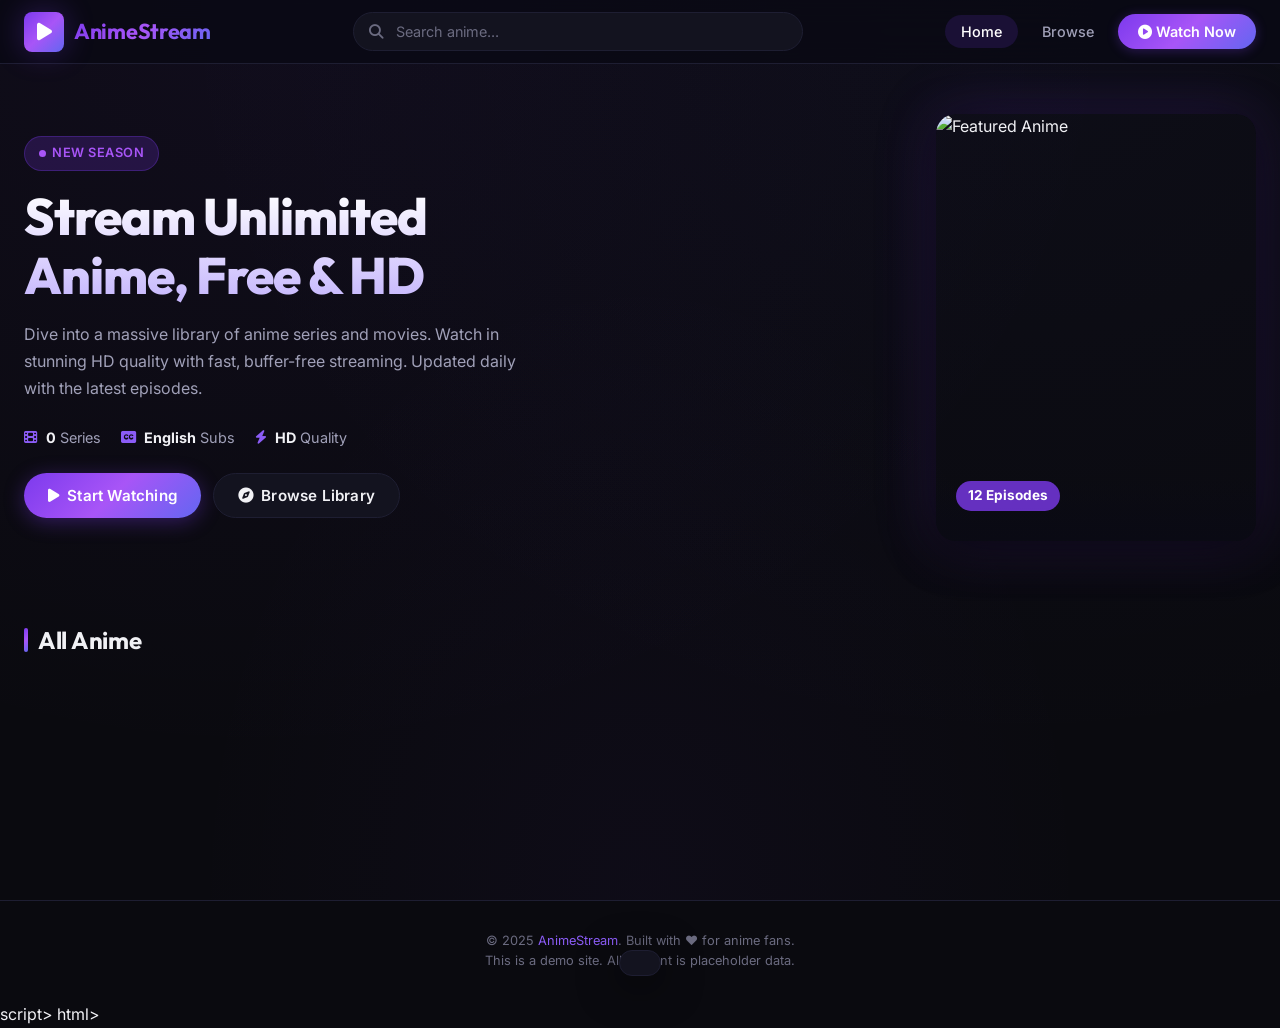
==== commit 4a75bd55: "Update index.html" ====
--- a/index.html
+++ b/index.html
@@ -1,653 +1,2159 @@
 <!DOCTYPE html>
 <html lang="en">
 <head>
-  <meta charset="UTF-8">
-  <meta name="viewport" content="width=device-width, initial-scale=1.0, user-scalable=yes">
-  <meta name="description" content="Stream your favorite anime free - dark themed modern platform">
-  <title>AniNexus | Stream Anime Free</title>
-  <!-- Google Fonts + Font Awesome -->
-  <link href="https://fonts.googleapis.com/css2?family=Inter:opsz,wght@14..32,300;14..32,400;14..32,600;14..32,700;14..32,800&display=swap" rel="stylesheet">
-  <link rel="stylesheet" href="https://cdnjs.cloudflare.com/ajax/libs/font-awesome/6.0.0-beta3/css/all.min.css">
-  <style>
-    * {
-      margin: 0;
-      padding: 0;
-      box-sizing: border-box;
-    }
-
-    body {
-      background: #0a0a0f;
-      font-family: 'Inter', sans-serif;
-      color: #ededef;
-      line-height: 1.5;
-    }
-
-    /* Custom scrollbar */
-    ::-webkit-scrollbar {
-      width: 6px;
-      height: 6px;
-    }
-    ::-webkit-scrollbar-track {
-      background: #1a1a24;
-    }
-    ::-webkit-scrollbar-thumb {
-      background: #8b5cf6;
-      border-radius: 10px;
-    }
-
-    /* glassmorphism / gradient accents */
-    .purple-glow {
-      background: linear-gradient(135deg, #8b5cf6 0%, #c084fc 100%);
-    }
-
-    /* navbar */
-    .navbar {
-      background: rgba(10, 10, 18, 0.85);
-      backdrop-filter: blur(12px);
-      border-bottom: 1px solid rgba(139, 92, 246, 0.3);
-      padding: 0.8rem 2rem;
-      position: sticky;
-      top: 0;
-      z-index: 100;
-      display: flex;
-      flex-wrap: wrap;
-      align-items: center;
-      justify-content: space-between;
-      gap: 1rem;
-    }
-    .logo {
-      font-size: 1.8rem;
-      font-weight: 800;
-      background: linear-gradient(135deg, #c084fc, #a855f7);
-      -webkit-background-clip: text;
-      background-clip: text;
-      color: transparent;
-      letter-spacing: -0.5px;
-      cursor: pointer;
-      transition: transform 0.2s;
-    }
-    .logo i {
-      color: #c084fc;
-      background: none;
-      -webkit-background-clip: unset;
-      background-clip: unset;
-      margin-right: 6px;
-    }
-    .search-box {
-      background: #1e1e2a;
-      border-radius: 40px;
-      padding: 0.5rem 1rem;
-      display: flex;
-      align-items: center;
-      gap: 0.5rem;
-      border: 1px solid #2d2d3a;
-      transition: 0.2s;
-    }
-    .search-box:focus-within {
-      border-color: #a855f7;
-      box-shadow: 0 0 8px rgba(168, 85, 247, 0.4);
-    }
-    .search-box i {
-      color: #a0a0b0;
-    }
-    .search-box input {
-      background: transparent;
-      border: none;
-      outline: none;
-      color: white;
-      font-size: 0.9rem;
-      width: 220px;
-    }
-    @media (max-width: 640px) {
-      .navbar { padding: 0.8rem 1rem; flex-direction: column; align-items: stretch; }
-      .search-box input { width: 100%; }
-    }
-
-    /* main containers */
-    .container {
-      max-width: 1400px;
-      margin: 0 auto;
-      padding: 2rem 2rem;
-    }
-    .section-title {
-      font-size: 1.6rem;
-      font-weight: 700;
-      margin-bottom: 1.5rem;
-      border-left: 4px solid #a855f7;
-      padding-left: 1rem;
-      display: flex;
-      align-items: center;
-      gap: 10px;
-    }
-
-    /* anime grid */
-    .anime-grid {
-      display: grid;
-      grid-template-columns: repeat(auto-fill, minmax(200px, 1fr));
-      gap: 1.8rem;
-    }
-    .anime-card {
-      background: #12121c;
-      border-radius: 1.2rem;
-      overflow: hidden;
-      transition: transform 0.25s ease, box-shadow 0.25s;
-      cursor: pointer;
-      border: 1px solid #29293a;
-      box-shadow: 0 8px 20px rgba(0,0,0,0.4);
-    }
-    .anime-card:hover {
-      transform: translateY(-8px);
-      border-color: #a855f7;
-      box-shadow: 0 20px 30px -10px rgba(168, 85, 247, 0.3);
-    }
-    .card-img {
-      position: relative;
-      padding-top: 140%;
-      background: #0b0b12;
-    }
-    .card-img img {
-      position: absolute;
-      top: 0;
-      left: 0;
-      width: 100%;
-      height: 100%;
-      object-fit: cover;
-      transition: opacity 0.2s;
-    }
-    .card-content {
-      padding: 1rem;
-    }
-    .card-title {
-      font-weight: 700;
-      font-size: 1.05rem;
-      white-space: nowrap;
-      overflow: hidden;
-      text-overflow: ellipsis;
-    }
-    .card-meta {
-      display: flex;
-      justify-content: space-between;
-      font-size: 0.75rem;
-      margin-top: 8px;
-      color: #aaaac0;
-    }
-    .badge {
-      background: #8b5cf620;
-      color: #c084fc;
-      padding: 0.2rem 0.6rem;
-      border-radius: 20px;
-      font-size: 0.7rem;
-      font-weight: 600;
-    }
-    /* detail section */
-    .detail-section {
-      background: #0c0c14;
-      border-radius: 2rem;
-      padding: 1.5rem;
-    }
-    .detail-backdrop {
-      display: flex;
-      gap: 2rem;
-      flex-wrap: wrap;
-      margin-bottom: 2rem;
-    }
-    .detail-poster {
-      flex: 0 0 220px;
-      border-radius: 1rem;
-      overflow: hidden;
-      box-shadow: 0 15px 30px rgba(0,0,0,0.5);
-    }
-    .detail-poster img {
-      width: 100%;
-      display: block;
-    }
-    .detail-info {
-      flex: 1;
-    }
-    .detail-title {
-      font-size: 2rem;
-      font-weight: 800;
-      margin-bottom: 0.5rem;
-    }
-    .detail-jp {
-      color: #a0a0b5;
-      margin-bottom: 1rem;
-    }
-    .genres {
-      display: flex;
-      flex-wrap: wrap;
-      gap: 0.6rem;
-      margin: 1rem 0;
-    }
-    .genre-tag {
-      background: #2a2a38;
-      padding: 0.2rem 0.9rem;
-      border-radius: 30px;
-      font-size: 0.8rem;
-    }
-    .synopsis {
-      margin: 1rem 0;
-      line-height: 1.6;
-      color: #d1d1e0;
-    }
-    .player-container {
-      margin: 2rem 0;
-      background: #000000;
-      border-radius: 1.2rem;
-      overflow: hidden;
-      aspect-ratio: 16 / 9;
-      border: 1px solid #2d2d40;
-    }
-    .player-container iframe {
-      width: 100%;
-      height: 100%;
-      border: none;
-    }
-    .episode-list {
-      margin-top: 1rem;
-      display: flex;
-      flex-wrap: wrap;
-      gap: 0.8rem;
-      align-items: center;
-    }
-    .episode-btn {
-      background: #1f1f2c;
-      border: none;
-      color: #e2e2f0;
-      padding: 0.5rem 1.2rem;
-      border-radius: 40px;
-      font-weight: 600;
-      cursor: pointer;
-      transition: 0.2s;
-    }
-    .episode-btn.active, .episode-btn:hover {
-      background: #a855f7;
-      color: white;
-      box-shadow: 0 2px 10px #a855f7;
-    }
-    .back-home {
-      background: transparent;
-      border: 1px solid #a855f7;
-      padding: 0.5rem 1.2rem;
-      border-radius: 40px;
-      color: #c084fc;
-      font-weight: 600;
-      cursor: pointer;
-      margin-bottom: 1.5rem;
-      transition: 0.2s;
-    }
-    .back-home:hover {
-      background: #a855f7;
-      color: white;
-    }
-    footer {
-      text-align: center;
-      padding: 2rem;
-      border-top: 1px solid #1f1f2c;
-      color: #6a6a7e;
-      font-size: 0.85rem;
-    }
-    .loading {
-      text-align: center;
-      padding: 3rem;
-      font-size: 1.2rem;
-      color: #c084fc;
-    }
-    .error-msg {
-      background: #2c1a2e;
-      padding: 1rem;
-      border-radius: 1rem;
-      text-align: center;
-      color: #f0a3b0;
-    }
-    .featured-badge {
-      position: absolute;
-      top: 10px;
-      left: 10px;
-      background: #a855f7;
-      color: white;
-      font-size: 0.7rem;
-      padding: 0.2rem 0.6rem;
-      border-radius: 20px;
-      font-weight: bold;
-      z-index: 2;
-    }
-    @media (max-width: 700px) {
-      .container { padding: 1rem; }
-      .anime-grid { gap: 1rem; grid-template-columns: repeat(auto-fill, minmax(150px, 1fr)); }
-    }
-  </style>
+    <meta charset="UTF-8">
+    <meta name="viewport" content="width=device-width, initial-scale=1.0">
+    <title>AnimeStream - Watch Anime Online</title>
+    <meta name="description" content="Stream your favorite anime online for free. HD quality, fast streaming, huge library.">
+    <meta name="theme-color" content="#0a0a0f">
+
+    <!-- Google Fonts -->
+    <link rel="preconnect" href="https://fonts.googleapis.com">
+    <link rel="preconnect" href="https://fonts.gstatic.com" crossorigin>
+    <link href="https://fonts.googleapis.com/css2?family=Inter:wght@300;400;500;600;700;800;900&family=Outfit:wght@400;500;600;700;800&display=swap" rel="stylesheet">
+
+    <!-- Font Awesome Icons -->
+    <link rel="stylesheet" href="https://cdnjs.cloudflare.com/ajax/libs/font-awesome/6.5.1/css/all.min.css">
+
+    <style>
+        :root {
+            --bg-primary: #0a0a0f;
+            --bg-secondary: #0f0f17;
+            --bg-card: #13131f;
+            --bg-card-hover: #1a1a2e;
+            --bg-nav: rgba(10, 10, 20, 0.85);
+            --border-color: #1e1e32;
+            --border-glow: #2a2a45;
+            --text-primary: #f1f1f5;
+            --text-secondary: #a0a0b8;
+            --text-muted: #6b6b80;
+            --accent: #7c3aed;
+            --accent-light: #8b5cf6;
+            --accent-glow: #a855f7;
+            --accent-dark: #5b21b6;
+            --gradient-1: linear-gradient(135deg, #7c3aed 0%, #a855f7 50%, #6366f1 100%);
+            --gradient-2: linear-gradient(135deg, #4c1d95 0%, #7c3aed 40%, #a855f7 100%);
+            --gradient-hero: linear-gradient(180deg, transparent 0%, rgba(10, 10, 15, 0.7) 40%, rgba(10, 10, 15, 0.95) 80%, #0a0a0f 100%);
+            --gradient-card-overlay: linear-gradient(180deg, transparent 30%, rgba(10, 10, 20, 0.6) 70%, rgba(10, 10, 20, 0.95) 100%);
+            --shadow-sm: 0 2px 8px rgba(0, 0, 0, 0.4);
+            --shadow-md: 0 4px 20px rgba(0, 0, 0, 0.5);
+            --shadow-lg: 0 8px 40px rgba(0, 0, 0, 0.6);
+            --shadow-glow: 0 0 30px rgba(124, 58, 237, 0.3);
+            --shadow-glow-lg: 0 0 60px rgba(124, 58, 237, 0.25);
+            --radius-sm: 8px;
+            --radius-md: 12px;
+            --radius-lg: 16px;
+            --radius-xl: 20px;
+            --radius-2xl: 24px;
+            --transition-fast: 0.15s cubic-bezier(0.4, 0, 0.2, 1);
+            --transition-smooth: 0.3s cubic-bezier(0.4, 0, 0.2, 1);
+            --transition-bounce: 0.4s cubic-bezier(0.34, 1.56, 0.64, 1);
+            --font-heading: 'Outfit', 'Inter', sans-serif;
+            --font-body: 'Inter', system-ui, sans-serif;
+            --max-width: 1400px;
+            --nav-height: 64px;
+        }
+
+        /* ============ RESET & BASE ============ */
+        *,
+        *::before,
+        *::after {
+            margin: 0;
+            padding: 0;
+            box-sizing: border-box;
+        }
+
+        html {
+            scroll-behavior: smooth;
+            -webkit-font-smoothing: antialiased;
+            -moz-osx-font-smoothing: grayscale;
+            font-size: 16px;
+        }
+
+        body {
+            font-family: var(--font-body);
+            background-color: var(--bg-primary);
+            color: var(--text-primary);
+            min-height: 100vh;
+            line-height: 1.6;
+            overflow-x: hidden;
+            -webkit-tap-highlight-color: transparent;
+            background-image:
+                radial-gradient(ellipse at 20% 0%, rgba(124, 58, 237, 0.06) 0%, transparent 60%),
+                radial-gradient(ellipse at 80% 0%, rgba(99, 102, 241, 0.04) 0%, transparent 60%),
+                radial-gradient(ellipse at 50% 100%, rgba(124, 58, 237, 0.04) 0%, transparent 50%);
+            background-attachment: fixed;
+        }
+
+        /* ============ SCROLLBAR ============ */
+        ::-webkit-scrollbar {
+            width: 6px;
+        }
+        ::-webkit-scrollbar-track {
+            background: var(--bg-primary);
+        }
+        ::-webkit-scrollbar-thumb {
+            background: var(--border-glow);
+            border-radius: 3px;
+        }
+        ::-webkit-scrollbar-thumb:hover {
+            background: var(--accent);
+        }
+
+        /* ============ NAVIGATION ============ */
+        .nav {
+            position: fixed;
+            top: 0;
+            left: 0;
+            right: 0;
+            z-index: 1000;
+            height: var(--nav-height);
+            background: var(--bg-nav);
+            backdrop-filter: blur(20px);
+            -webkit-backdrop-filter: blur(20px);
+            border-bottom: 1px solid var(--border-color);
+            display: flex;
+            align-items: center;
+            padding: 0 24px;
+            transition: all var(--transition-smooth);
+        }
+
+        .nav.scrolled {
+            box-shadow: var(--shadow-lg);
+            border-bottom-color: var(--border-glow);
+        }
+
+        .nav-inner {
+            max-width: var(--max-width);
+            width: 100%;
+            margin: 0 auto;
+            display: flex;
+            align-items: center;
+            justify-content: space-between;
+            gap: 20px;
+        }
+
+        .nav-logo {
+            display: flex;
+            align-items: center;
+            gap: 10px;
+            text-decoration: none;
+            flex-shrink: 0;
+            cursor: pointer;
+            user-select: none;
+        }
+
+        .nav-logo-icon {
+            width: 40px;
+            height: 40px;
+            border-radius: var(--radius-sm);
+            background: var(--gradient-1);
+            display: flex;
+            align-items: center;
+            justify-content: center;
+            font-size: 20px;
+            color: #fff;
+            box-shadow: var(--shadow-glow);
+            animation: logoPulse 3s ease-in-out infinite;
+        }
+
+        @keyframes logoPulse {
+            0%,
+            100% {
+                box-shadow: 0 0 20px rgba(124, 58, 237, 0.3);
+            }
+            50% {
+                box-shadow: 0 0 35px rgba(168, 85, 247, 0.5);
+            }
+        }
+
+        .nav-logo-text {
+            font-family: var(--font-heading);
+            font-weight: 700;
+            font-size: 1.35rem;
+            background: var(--gradient-1);
+            -webkit-background-clip: text;
+            -webkit-text-fill-color: transparent;
+            background-clip: text;
+            letter-spacing: -0.3px;
+        }
+
+        .nav-search-wrapper {
+            flex: 1;
+            max-width: 450px;
+            position: relative;
+        }
+
+        .nav-search {
+            width: 100%;
+            padding: 10px 16px 10px 42px;
+            border-radius: 50px;
+            border: 1.5px solid var(--border-color);
+            background: var(--bg-card);
+            color: var(--text-primary);
+            font-size: 0.9rem;
+            font-family: var(--font-body);
+            transition: all var(--transition-smooth);
+            outline: none;
+        }
+
+        .nav-search::placeholder {
+            color: var(--text-muted);
+        }
+        .nav-search:focus {
+            border-color: var(--accent);
+            box-shadow: 0 0 0 4px rgba(124, 58, 237, 0.1);
+            background: var(--bg-card-hover);
+        }
+
+        .nav-search-icon {
+            position: absolute;
+            left: 16px;
+            top: 50%;
+            transform: translateY(-50%);
+            color: var(--text-muted);
+            font-size: 0.9rem;
+            pointer-events: none;
+            transition: color var(--transition-fast);
+        }
+        .nav-search:focus~.nav-search-icon {
+            color: var(--accent-light);
+        }
+
+        .nav-links {
+            display: flex;
+            align-items: center;
+            gap: 8px;
+            flex-shrink: 0;
+        }
+
+        .nav-link {
+            padding: 8px 16px;
+            border-radius: 50px;
+            text-decoration: none;
+            color: var(--text-secondary);
+            font-weight: 500;
+            font-size: 0.9rem;
+            transition: all var(--transition-fast);
+            cursor: pointer;
+            white-space: nowrap;
+            border: none;
+            background: transparent;
+            font-family: var(--font-body);
+        }
+
+        .nav-link:hover,
+        .nav-link.active {
+            color: #fff;
+            background: rgba(124, 58, 237, 0.15);
+        }
+
+        .nav-link.cta {
+            background: var(--gradient-1);
+            color: #fff;
+            font-weight: 600;
+            padding: 9px 20px;
+            box-shadow: 0 2px 12px rgba(124, 58, 237, 0.3);
+        }
+        .nav-link.cta:hover {
+            box-shadow: 0 4px 20px rgba(124, 58, 237, 0.5);
+            transform: translateY(-1px);
+        }
+
+        /* Mobile menu button */
+        .nav-mobile-toggle {
+            display: none;
+            background: none;
+            border: none;
+            color: var(--text-primary);
+            font-size: 1.5rem;
+            cursor: pointer;
+            padding: 8px;
+        }
+
+        /* ============ MAIN CONTENT ============ */
+        .main-content {
+            padding-top: var(--nav-height);
+            min-height: 100vh;
+        }
+
+        /* ============ HERO SECTION ============ */
+        .hero {
+            position: relative;
+            padding: 50px 24px 60px;
+            overflow: hidden;
+        }
+
+        .hero-inner {
+            max-width: var(--max-width);
+            margin: 0 auto;
+            display: flex;
+            align-items: center;
+            gap: 40px;
+            flex-wrap: wrap;
+        }
+
+        .hero-content {
+            flex: 1;
+            min-width: 280px;
+            z-index: 2;
+        }
+
+        .hero-badge {
+            display: inline-flex;
+            align-items: center;
+            gap: 6px;
+            padding: 6px 14px;
+            border-radius: 50px;
+            background: rgba(124, 58, 237, 0.2);
+            border: 1px solid rgba(124, 58, 237, 0.3);
+            color: var(--accent-glow);
+            font-weight: 600;
+            font-size: 0.8rem;
+            margin-bottom: 16px;
+            letter-spacing: 0.5px;
+            text-transform: uppercase;
+        }
+
+        .hero-badge-dot {
+            width: 7px;
+            height: 7px;
+            border-radius: 50%;
+            background: var(--accent-glow);
+            animation: dotPulse 1.5s ease-in-out infinite;
+        }
+
+        @keyframes dotPulse {
+            0%,
+            100% {
+                opacity: 1;
+                box-shadow: 0 0 6px var(--accent-glow);
+            }
+            50% {
+                opacity: 0.4;
+                box-shadow: 0 0 2px var(--accent-glow);
+            }
+        }
+
+        .hero-title {
+            font-family: var(--font-heading);
+            font-weight: 800;
+            font-size: clamp(2rem, 4vw, 3.2rem);
+            letter-spacing: -1px;
+            line-height: 1.15;
+            margin-bottom: 16px;
+            background: linear-gradient(180deg, #ffffff 0%, #c4b5fd 100%);
+            -webkit-background-clip: text;
+            -webkit-text-fill-color: transparent;
+            background-clip: text;
+        }
+
+        .hero-desc {
+            color: var(--text-secondary);
+            font-size: 1rem;
+            max-width: 500px;
+            margin-bottom: 24px;
+            line-height: 1.7;
+        }
+
+        .hero-stats {
+            display: flex;
+            gap: 20px;
+            flex-wrap: wrap;
+            margin-bottom: 24px;
+        }
+
+        .hero-stat {
+            display: flex;
+            align-items: center;
+            gap: 8px;
+            color: var(--text-secondary);
+            font-size: 0.9rem;
+        }
+        .hero-stat i {
+            color: var(--accent-light);
+            font-size: 0.85rem;
+        }
+        .hero-stat strong {
+            color: var(--text-primary);
+        }
+
+        .hero-buttons {
+            display: flex;
+            gap: 12px;
+            flex-wrap: wrap;
+        }
+
+        .btn {
+            display: inline-flex;
+            align-items: center;
+            gap: 8px;
+            padding: 12px 24px;
+            border-radius: 50px;
+            font-weight: 600;
+            font-size: 0.95rem;
+            cursor: pointer;
+            border: none;
+            font-family: var(--font-body);
+            transition: all var(--transition-bounce);
+            text-decoration: none;
+            white-space: nowrap;
+            letter-spacing: 0.2px;
+        }
+
+        .btn-primary {
+            background: var(--gradient-1);
+            color: #fff;
+            box-shadow: 0 4px 20px rgba(124, 58, 237, 0.35);
+        }
+        .btn-primary:hover {
+            box-shadow: 0 6px 30px rgba(124, 58, 237, 0.55);
+            transform: translateY(-2px);
+        }
+        .btn-primary:active {
+            transform: scale(0.97);
+        }
+
+        .btn-secondary {
+            background: var(--bg-card);
+            color: var(--text-primary);
+            border: 1.5px solid var(--border-color);
+        }
+        .btn-secondary:hover {
+            border-color: var(--accent);
+            background: var(--bg-card-hover);
+            transform: translateY(-2px);
+        }
+
+        .hero-visual {
+            flex: 0 0 320px;
+            position: relative;
+            z-index: 1;
+        }
+
+        .hero-poster-wrapper {
+            position: relative;
+            border-radius: var(--radius-xl);
+            overflow: hidden;
+            box-shadow: var(--shadow-lg), var(--shadow-glow-lg);
+            aspect-ratio: 3/4;
+            max-width: 320px;
+            margin: 0 auto;
+        }
+
+        .hero-poster {
+            width: 100%;
+            height: 100%;
+            object-fit: cover;
+            display: block;
+        }
+
+        .hero-poster-overlay {
+            position: absolute;
+            bottom: 0;
+            left: 0;
+            right: 0;
+            padding: 30px 20px;
+            background: var(--gradient-card-overlay);
+        }
+
+        .hero-poster-episodes {
+            font-weight: 700;
+            font-size: 0.85rem;
+            color: #fff;
+            background: rgba(124, 58, 237, 0.8);
+            padding: 4px 12px;
+            border-radius: 50px;
+            display: inline-block;
+            backdrop-filter: blur(4px);
+        }
+
+        /* ============ SECTION HEADERS ============ */
+        .section {
+            padding: 20px 24px 50px;
+        }
+        .section-inner {
+            max-width: var(--max-width);
+            margin: 0 auto;
+        }
+        .section-header {
+            display: flex;
+            align-items: center;
+            justify-content: space-between;
+            margin-bottom: 24px;
+            flex-wrap: wrap;
+            gap: 12px;
+        }
+        .section-title {
+            font-family: var(--font-heading);
+            font-weight: 700;
+            font-size: 1.5rem;
+            letter-spacing: -0.3px;
+            display: flex;
+            align-items: center;
+            gap: 10px;
+        }
+        .section-title-icon {
+            width: 4px;
+            height: 24px;
+            border-radius: 2px;
+            background: var(--gradient-1);
+        }
+        .section-count {
+            color: var(--text-muted);
+            font-weight: 400;
+            font-size: 0.9rem;
+        }
+
+        /* ============ ANIME GRID ============ */
+        .anime-grid {
+            display: grid;
+            grid-template-columns: repeat(auto-fill, minmax(170px, 1fr));
+            gap: 18px;
+        }
+
+        @media (min-width: 600px) {
+            .anime-grid {
+                grid-template-columns: repeat(auto-fill, minmax(180px, 1fr));
+                gap: 20px;
+            }
+        }
+        @media (min-width: 900px) {
+            .anime-grid {
+                grid-template-columns: repeat(auto-fill, minmax(190px, 1fr));
+                gap: 22px;
+            }
+        }
+        @media (min-width: 1200px) {
+            .anime-grid {
+                grid-template-columns: repeat(auto-fill, minmax(200px, 1fr));
+                gap: 24px;
+            }
+        }
+
+        .anime-card {
+            position: relative;
+            border-radius: var(--radius-lg);
+            overflow: hidden;
+            cursor: pointer;
+            background: var(--bg-card);
+            border: 1px solid var(--border-color);
+            transition: all var(--transition-bounce);
+            group: true;
+            aspect-ratio: 3/4;
+            display: flex;
+            flex-direction: column;
+        }
+
+        .anime-card:hover {
+            transform: translateY(-6px);
+            border-color: var(--accent);
+            box-shadow: var(--shadow-lg), 0 0 25px rgba(124, 58, 237, 0.2);
+            z-index: 5;
+        }
+        .anime-card:active {
+            transform: scale(0.96);
+        }
+
+        .anime-card-img-wrap {
+            position: relative;
+            flex: 1;
+            overflow: hidden;
+            background: var(--bg-secondary);
+        }
+
+        .anime-card-img {
+            width: 100%;
+            height: 100%;
+            object-fit: cover;
+            transition: transform var(--transition-smooth);
+            display: block;
+        }
+        .anime-card:hover .anime-card-img {
+            transform: scale(1.08);
+        }
+
+        .anime-card-overlay {
+            position: absolute;
+            bottom: 0;
+            left: 0;
+            right: 0;
+            padding: 40px 12px 12px;
+            background: var(--gradient-card-overlay);
+            pointer-events: none;
+        }
+
+        .anime-card-badges {
+            position: absolute;
+            top: 10px;
+            left: 10px;
+            right: 10px;
+            display: flex;
+            gap: 6px;
+            flex-wrap: wrap;
+            pointer-events: none;
+            z-index: 2;
+        }
+
+        .badge {
+            padding: 4px 10px;
+            border-radius: 50px;
+            font-size: 0.7rem;
+            font-weight: 600;
+            letter-spacing: 0.3px;
+            backdrop-filter: blur(8px);
+            -webkit-backdrop-filter: blur(8px);
+            text-transform: uppercase;
+        }
+        .badge-ep {
+            background: rgba(124, 58, 237, 0.85);
+            color: #fff;
+        }
+        .badge-type {
+            background: rgba(0, 0, 0, 0.7);
+            color: #ddd;
+            border: 1px solid rgba(255, 255, 255, 0.2);
+        }
+        .badge-status {
+            background: rgba(34, 197, 94, 0.85);
+            color: #fff;
+        }
+        .badge-status.ongoing {
+            background: rgba(249, 115, 22, 0.85);
+        }
+
+        .anime-card-info {
+            padding: 10px 12px;
+            background: var(--bg-card);
+            z-index: 2;
+        }
+        .anime-card-title {
+            font-weight: 600;
+            font-size: 0.85rem;
+            line-height: 1.25;
+            color: var(--text-primary);
+            display: -webkit-box;
+            -webkit-line-clamp: 2;
+            -webkit-box-orient: vertical;
+            overflow: hidden;
+            letter-spacing: -0.1px;
+        }
+        .anime-card-meta {
+            font-size: 0.7rem;
+            color: var(--text-muted);
+            margin-top: 4px;
+            display: flex;
+            gap: 8px;
+            align-items: center;
+        }
+
+        /* Skeleton loading */
+        .skeleton {
+            background: linear-gradient(90deg, var(--bg-card) 25%, var(--bg-card-hover) 50%, var(--bg-card) 75%);
+            background-size: 200% 100%;
+            animation: shimmer 1.5s infinite;
+            border-radius: var(--radius-lg);
+            aspect-ratio: 3/4;
+        }
+        @keyframes shimmer {
+            0% {
+                background-position: 200% 0;
+            }
+            100% {
+                background-position: -200% 0;
+            }
+        }
+
+        /* ============ EMPTY STATE ============ */
+        .empty-state {
+            text-align: center;
+            padding: 60px 20px;
+            color: var(--text-muted);
+        }
+        .empty-state i {
+            font-size: 3rem;
+            color: var(--border-glow);
+            margin-bottom: 16px;
+            display: block;
+        }
+        .empty-state h3 {
+            font-family: var(--font-heading);
+            font-size: 1.3rem;
+            color: var(--text-secondary);
+            margin-bottom: 8px;
+        }
+        .empty-state p {
+            font-size: 0.9rem;
+        }
+
+        /* ============ MODAL OVERLAY ============ */
+        .modal-overlay {
+            position: fixed;
+            inset: 0;
+            z-index: 2000;
+            background: rgba(0, 0, 0, 0.8);
+            backdrop-filter: blur(6px);
+            -webkit-backdrop-filter: blur(6px);
+            display: flex;
+            align-items: center;
+            justify-content: center;
+            padding: 20px;
+            opacity: 0;
+            visibility: hidden;
+            transition: all var(--transition-smooth);
+        }
+        .modal-overlay.active {
+            opacity: 1;
+            visibility: visible;
+        }
+
+        .modal {
+            background: var(--bg-secondary);
+            border-radius: var(--radius-2xl);
+            border: 1px solid var(--border-color);
+            max-width: 700px;
+            width: 100%;
+            max-height: 85vh;
+            overflow-y: auto;
+            box-shadow: var(--shadow-lg), var(--shadow-glow-lg);
+            transform: translateY(20px) scale(0.95);
+            transition: all var(--transition-bounce);
+            position: relative;
+        }
+        .modal-overlay.active .modal {
+            transform: translateY(0) scale(1);
+        }
+
+        .modal-close {
+            position: sticky;
+            top: 12px;
+            float: right;
+            z-index: 10;
+            width: 36px;
+            height: 36px;
+            border-radius: 50%;
+            background: var(--bg-card);
+            border: 1px solid var(--border-color);
+            color: var(--text-primary);
+            cursor: pointer;
+            font-size: 1rem;
+            display: flex;
+            align-items: center;
+            justify-content: center;
+            transition: all var(--transition-fast);
+            margin: 12px 12px 0 0;
+        }
+        .modal-close:hover {
+            background: #ef4444;
+            border-color: #ef4444;
+            color: #fff;
+        }
+
+        .modal-body {
+            padding: 8px 24px 28px;
+            clear: both;
+        }
+
+        .modal-anime-header {
+            display: flex;
+            gap: 20px;
+            flex-wrap: wrap;
+        }
+        .modal-poster {
+            width: 140px;
+            border-radius: var(--radius-lg);
+            aspect-ratio: 3/4;
+            object-fit: cover;
+            flex-shrink: 0;
+            box-shadow: var(--shadow-md);
+        }
+        .modal-info {
+            flex: 1;
+            min-width: 200px;
+        }
+        .modal-title {
+            font-family: var(--font-heading);
+            font-weight: 700;
+            font-size: 1.4rem;
+            letter-spacing: -0.3px;
+            margin-bottom: 6px;
+        }
+        .modal-meta-row {
+            display: flex;
+            gap: 14px;
+            flex-wrap: wrap;
+            font-size: 0.8rem;
+            color: var(--text-secondary);
+            margin-bottom: 8px;
+        }
+        .modal-meta-row span {
+            display: flex;
+            align-items: center;
+            gap: 5px;
+        }
+        .modal-meta-row i {
+            color: var(--accent-light);
+            font-size: 0.7rem;
+        }
+        .modal-genres {
+            display: flex;
+            gap: 6px;
+            flex-wrap: wrap;
+            margin-bottom: 10px;
+        }
+        .genre-tag {
+            padding: 4px 12px;
+            border-radius: 50px;
+            background: rgba(124, 58, 237, 0.15);
+            color: var(--accent-glow);
+            font-size: 0.75rem;
+            font-weight: 500;
+            border: 1px solid rgba(124, 58, 237, 0.25);
+        }
+        .modal-synopsis {
+            color: var(--text-secondary);
+            font-size: 0.88rem;
+            line-height: 1.7;
+            margin-bottom: 16px;
+        }
+
+        .modal-episodes-section {
+            border-top: 1px solid var(--border-color);
+            padding-top: 16px;
+            margin-top: 8px;
+        }
+        .modal-episodes-title {
+            font-weight: 700;
+            font-size: 1rem;
+            margin-bottom: 12px;
+            display: flex;
+            align-items: center;
+            gap: 8px;
+        }
+        .episode-grid {
+            display: grid;
+            grid-template-columns: repeat(auto-fill, minmax(60px, 1fr));
+            gap: 8px;
+        }
+        .episode-btn {
+            padding: 10px 6px;
+            border-radius: var(--radius-sm);
+            background: var(--bg-card);
+            border: 1px solid var(--border-color);
+            color: var(--text-primary);
+            cursor: pointer;
+            font-weight: 600;
+            font-size: 0.8rem;
+            transition: all var(--transition-fast);
+            text-align: center;
+            font-family: var(--font-body);
+        }
+        .episode-btn:hover {
+            background: var(--accent);
+            border-color: var(--accent);
+            color: #fff;
+            box-shadow: 0 0 12px rgba(124, 58, 237, 0.4);
+            transform: translateY(-2px);
+        }
+        .episode-btn:active {
+            transform: scale(0.93);
+        }
+        .episode-btn.watching {
+            border-color: var(--accent-light);
+            background: rgba(124, 58, 237, 0.2);
+        }
+
+        /* ============ VIDEO PLAYER VIEW ============ */
+        .player-view {
+            position: fixed;
+            inset: 0;
+            z-index: 3000;
+            background: #000;
+            display: flex;
+            flex-direction: column;
+            opacity: 0;
+            visibility: hidden;
+            transition: all var(--transition-smooth);
+        }
+        .player-view.active {
+            opacity: 1;
+            visibility: visible;
+        }
+
+        .player-top-bar {
+            display: flex;
+            align-items: center;
+            gap: 14px;
+            padding: 10px 16px;
+            background: var(--bg-secondary);
+            border-bottom: 1px solid var(--border-color);
+            flex-shrink: 0;
+            z-index: 10;
+        }
+        .player-back-btn {
+            width: 36px;
+            height: 36px;
+            border-radius: 50%;
+            background: var(--bg-card);
+            border: 1px solid var(--border-color);
+            color: #fff;
+            cursor: pointer;
+            font-size: 1rem;
+            display: flex;
+            align-items: center;
+            justify-content: center;
+            transition: all var(--transition-fast);
+            flex-shrink: 0;
+        }
+        .player-back-btn:hover {
+            background: var(--accent);
+            border-color: var(--accent);
+        }
+        .player-info {
+            flex: 1;
+            min-width: 0;
+        }
+        .player-anime-title {
+            font-weight: 600;
+            font-size: 0.9rem;
+            white-space: nowrap;
+            overflow: hidden;
+            text-overflow: ellipsis;
+            color: var(--text-primary);
+        }
+        .player-episode-label {
+            font-size: 0.75rem;
+            color: var(--accent-light);
+            font-weight: 500;
+        }
+        .player-ep-nav {
+            display: flex;
+            gap: 6px;
+            flex-shrink: 0;
+        }
+        .player-ep-nav button {
+            padding: 8px 14px;
+            border-radius: 50px;
+            background: var(--bg-card);
+            border: 1px solid var(--border-color);
+            color: #fff;
+            cursor: pointer;
+            font-size: 0.78rem;
+            font-weight: 500;
+            transition: all var(--transition-fast);
+            font-family: var(--font-body);
+            white-space: nowrap;
+        }
+        .player-ep-nav button:hover {
+            background: var(--accent);
+            border-color: var(--accent);
+        }
+        .player-ep-nav button:disabled {
+            opacity: 0.35;
+            cursor: not-allowed;
+            pointer-events: none;
+        }
+
+        .player-iframe-wrap {
+            flex: 1;
+            display: flex;
+            align-items: center;
+            justify-content: center;
+            background: #000;
+            position: relative;
+        }
+        .player-iframe-wrap iframe {
+            width: 100%;
+            height: 100%;
+            border: none;
+            max-width: 1200px;
+            max-height: calc(100vh - 60px);
+        }
+        .player-placeholder {
+            text-align: center;
+            color: var(--text-muted);
+            padding: 40px;
+        }
+        .player-placeholder i {
+            font-size: 4rem;
+            display: block;
+            margin-bottom: 16px;
+            opacity: 0.5;
+        }
+
+        /* ============ FOOTER ============ */
+        .footer {
+            text-align: center;
+            padding: 30px 20px;
+            border-top: 1px solid var(--border-color);
+            color: var(--text-muted);
+            font-size: 0.8rem;
+        }
+        .footer a {
+            color: var(--accent-light);
+            text-decoration: none;
+        }
+        .footer a:hover {
+            text-decoration: underline;
+        }
+
+        /* ============ TOAST ============ */
+        .toast {
+            position: fixed;
+            bottom: 24px;
+            left: 50%;
+            transform: translateX(-50%) translateY(100px);
+            z-index: 9999;
+            background: var(--bg-card);
+            border: 1px solid var(--border-color);
+            color: var(--text-primary);
+            padding: 12px 20px;
+            border-radius: 50px;
+            font-size: 0.85rem;
+            font-weight: 500;
+            box-shadow: var(--shadow-lg);
+            transition: all var(--transition-bounce);
+            pointer-events: none;
+            white-space: nowrap;
+        }
+        .toast.show {
+            transform: translateX(-50%) translateY(0);
+        }
+
+        /* ============ RESPONSIVE ============ */
+        @media (max-width: 768px) {
+            .nav-search-wrapper {
+                display: none;
+            }
+            .nav-mobile-toggle {
+                display: block;
+            }
+            .nav-links {
+                position: fixed;
+                top: var(--nav-height);
+                left: 0;
+                right: 0;
+                background: var(--bg-nav);
+                backdrop-filter: blur(20px);
+                -webkit-backdrop-filter: blur(20px);
+                flex-direction: column;
+                padding: 16px;
+                border-bottom: 1px solid var(--border-color);
+                transform: translateY(-120%);
+                transition: all var(--transition-bounce);
+                z-index: 999;
+                gap: 4px;
+            }
+            .nav-links.open {
+                transform: translateY(0);
+            }
+            .nav-link {
+                width: 100%;
+                text-align: center;
+                padding: 12px;
+                font-size: 1rem;
+            }
+            .hero-inner {
+                flex-direction: column-reverse;
+                text-align: center;
+                gap: 24px;
+            }
+            .hero-desc {
+                margin: 0 auto 16px;
+            }
+            .hero-stats {
+                justify-content: center;
+            }
+            .hero-buttons {
+                justify-content: center;
+            }
+            .hero-visual {
+                flex: 0 0 auto;
+                max-width: 220px;
+                margin: 0 auto;
+            }
+            .hero-poster-wrapper {
+                max-width: 220px;
+            }
+            .anime-grid {
+                grid-template-columns: repeat(auto-fill, minmax(140px, 1fr));
+                gap: 12px;
+            }
+            .modal-anime-header {
+                flex-direction: column;
+                align-items: center;
+                text-align: center;
+            }
+            .modal-poster {
+                width: 120px;
+            }
+            .modal-meta-row {
+                justify-content: center;
+            }
+            .modal-genres {
+                justify-content: center;
+            }
+            .episode-grid {
+                grid-template-columns: repeat(auto-fill, minmax(48px, 1fr));
+                gap: 6px;
+            }
+            .episode-btn {
+                padding: 8px 4px;
+                font-size: 0.7rem;
+            }
+            .player-ep-nav button {
+                padding: 6px 10px;
+                font-size: 0.7rem;
+            }
+        }
+
+        @media (max-width: 480px) {
+            .anime-grid {
+                grid-template-columns: repeat(auto-fill, minmax(115px, 1fr));
+                gap: 10px;
+            }
+            .anime-card-info {
+                padding: 6px 8px;
+            }
+            .anime-card-title {
+                font-size: 0.75rem;
+            }
+            .badge {
+                font-size: 0.62rem;
+                padding: 3px 7px;
+            }
+            .hero {
+                padding: 30px 16px 40px;
+            }
+            .hero-title {
+                font-size: 1.6rem;
+            }
+            .section {
+                padding: 10px 16px 30px;
+            }
+            .section-title {
+                font-size: 1.2rem;
+            }
+            .btn {
+                padding: 10px 18px;
+                font-size: 0.85rem;
+            }
+        }
+    </style>
 </head>
 <body>
 
-<nav class="navbar">
-  <div class="logo" id="logoBtn">
-    <i class="fas fa-play-circle"></i> AniNexus
-  </div>
-  <div class="search-box">
-    <i class="fas fa-search"></i>
-    <input type="text" id="searchInput" placeholder="Search anime...">
-  </div>
-</nav>
-
-<main>
-  <!-- HOME SECTION -->
-  <div id="homeSection" class="container">
-    <div class="section-title">
-      <i class="fas fa-fire-flame" style="color:#c084fc"></i> 
-      <span>Discover Anime</span>
+    <!-- ============ NAVIGATION ============ -->
+    <nav class="nav" id="navbar">
+        <div class="nav-inner">
+            <a class="nav-logo" onclick="goHome()" title="AnimeStream Home">
+                <div class="nav-logo-icon">
+                    <i class="fa-solid fa-play"></i>
+                </div>
+                <span class="nav-logo-text">AnimeStream</span>
+            </a>
+
+            <div class="nav-search-wrapper">
+                <input
+                type="text"
+                class="nav-search"
+                id="searchInput"
+                placeholder="Search anime..."
+                autocomplete="off"
+                >
+                <i class="fa-solid fa-search nav-search-icon"></i>
+            </div>
+
+            <button class="nav-mobile-toggle" id="mobileMenuToggle" aria-label="Menu">
+                <i class="fa-solid fa-bars"></i>
+            </button>
+
+            <div class="nav-links" id="navLinks">
+                <button class="nav-link active" onclick="goHome()">Home</button>
+                <button class="nav-link" onclick="scrollToGrid()">Browse</button>
+                <button class="nav-link cta" onclick="scrollToGrid()">
+                    <i class="fa-solid fa-circle-play"></i> Watch Now
+                </button>
+            </div>
+        </div>
+    </nav>
+
+    <!-- ============ MAIN CONTENT ============ -->
+    <main class="main-content" id="mainContent">
+
+        <!-- Hero Section -->
+        <section class="hero" id="heroSection">
+            <div class="hero-inner">
+                <div class="hero-content">
+                    <div class="hero-badge">
+                        <span class="hero-badge-dot"></span> New Season
+                    </div>
+                    <h1 class="hero-title">Stream Unlimited<br>Anime, Free & HD</h1>
+                    <p class="hero-desc">
+                        Dive into a massive library of anime series and movies.
+                        Watch in stunning HD quality with fast, buffer-free streaming.
+                        Updated daily with the latest episodes.
+                    </p>
+                    <div class="hero-stats">
+                        <div class="hero-stat">
+                            <i class="fa-solid fa-film"></i>
+                            <span><strong id="totalAnimeCount">0</strong> Series</span>
+                        </div>
+                        <div class="hero-stat">
+                            <i class="fa-solid fa-closed-captioning"></i>
+                            <span><strong>English</strong> Subs</span>
+                        </div>
+                        <div class="hero-stat">
+                            <i class="fa-solid fa-bolt"></i>
+                            <span><strong>HD</strong> Quality</span>
+                        </div>
+                    </div>
+                    <div class="hero-buttons">
+                        <button class="btn btn-primary" onclick="scrollToGrid()">
+                            <i class="fa-solid fa-play"></i> Start Watching
+                        </button>
+                        <button class="btn btn-secondary" onclick="scrollToGrid()">
+                            <i class="fa-solid fa-compass"></i> Browse Library
+                        </button>
+                    </div>
+                </div>
+                <div class="hero-visual">
+                    <div class="hero-poster-wrapper" id="heroPosterWrapper">
+                        <img
+                        src="https://picsum.photos/seed/animehero/400/560"
+                        alt="Featured Anime"
+                        class="hero-poster"
+                        id="heroPoster"
+                        loading="eager"
+                        >
+                        <div class="hero-poster-overlay">
+                            <span class="hero-poster-episodes" id="heroEpBadge">12 Episodes</span>
+                        </div>
+                    </div>
+                </div>
+            </div>
+        </section>
+
+        <!-- Anime Grid Section -->
+        <section class="section" id="animeGridSection">
+            <div class="section-inner">
+                <div class="section-header">
+                    <h2 class="section-title">
+                        <span class="section-title-icon"></span>
+                        All Anime
+                        <span class="section-count" id="animeCountLabel"></span>
+                    </h2>
+                    <button class="btn btn-secondary btn-sm" onclick="resetSearch()" id="resetSearchBtn" style="display:none; padding: 8px 16px; font-size: 0.8rem;">
+                        <i class="fa-solid fa-xmark"></i> Clear Search
+                    </button>
+                </div>
+                <div class="anime-grid" id="animeGrid">
+                    <!-- Skeleton loaders -->
+                </div>
+                <div class="empty-state" id="emptyState" style="display:none;">
+                    <i class="fa-solid fa-face-frown"></i>
+                    <h3>No anime found</h3>
+                    <p>Try a different search term or check back later.</p>
+                </div>
+            </div>
+        </section>
+    </main>
+
+    <!-- ============ FOOTER ============ -->
+    <footer class="footer">
+        <p>&copy; 2025 <a href="#" onclick="goHome()">AnimeStream</a>. Built with ❤️ for anime fans.
+            <br>This is a demo site. All content is placeholder data.
+        </p>
+    </footer>
+
+    <!-- ============ DETAIL MODAL ============ -->
+    <div class="modal-overlay" id="detailModalOverlay">
+        <div class="modal" id="detailModal">
+            <button class="modal-close" onclick="closeDetailModal()" aria-label="Close">
+                <i class="fa-solid fa-xmark"></i>
+            </button>
+            <div class="modal-body" id="modalBody">
+                <!-- Dynamically filled -->
+            </div>
+        </div>
     </div>
-    <div id="featuredContainer" style="margin-bottom: 2rem;"></div>
-    <div id="animeGridContainer" class="anime-grid"></div>
-  </div>
-
-  <!-- DETAIL SECTION (hidden initially) -->
-  <div id="detailSection" class="container" style="display: none;">
-    <button class="back-home" id="backHomeBtn"><i class="fas fa-arrow-left"></i> Back to Home</button>
-    <div id="dynamicDetail" class="detail-section"></div>
-  </div>
-</main>
-
-<footer>
-  <p>AniNexus — free anime streaming. All rights belong to respective owners. | Data from local JSON</p>
-</footer>
-
+
+    <!-- ============ VIDEO PLAYER VIEW ============ -->
+    <div class="player-view" id="playerView">
+        <div class="player-top-bar">
+            <button class="player-back-btn" onclick="closePlayer()" aria-label="Back">
+                <i class="fa-solid fa-arrow-left"></i>
+            </button>
+            <div class="player-info">
+                <div class="player-anime-title" id="playerAnimeTitle">Anime Title</div>
+                <div class="player-episode-label" id="playerEpisodeLabel">Episode 1</div>
+            </div>
+            <div class="player-ep-nav">
+                <button id="playerPrevBtn" onclick="navigateEpisode(-1)" disabled>
+                    <i class="fa-solid fa-chevron-left"></i> Prev
+                </button>
+                <button id="playerNextBtn" onclick="navigateEpisode(1)">
+                    Next <i class="fa-solid fa-chevron-right"></i>
+                </button>
+            </div>
+        </div>
+        <div class="player-iframe-wrap" id="playerIframeWrap">
+            <div class="player-placeholder" id="playerPlaceholder">
+                <i class="fa-solid fa-tv"></i>
+                <p>Select an episode to start watching</p>
+            </div>
+            <iframe
+            id="playerIframe"
+            src=""
+            allowfullscreen
+            allow="autoplay; fullscreen"
+            style="display:none;"
+            title="Video Player"
+        ></iframe>
+    </div>
+</div>
+
+<!-- ============ TOAST ============ -->
+<div class="toast" id="toast"></div>
+
+<!-- ============ SCRIPTS ============ -->
 <script>
-  // ---------- GLOBALS ----------
-  let animeDatabase = [];        // store array of anime objects
-  let currentAnimeId = null;
-  let currentEpisodeMap = {};    // store embed mapping for current anime
-  let currentEpisodesKeys = [];
-
-  // DOM refs
-  const homeSection = document.getElementById('homeSection');
-  const detailSection = document.getElementById('detailSection');
-  const animeGridContainer = document.getElementById('animeGridContainer');
-  const featuredContainer = document.getElementById('featuredContainer');
-  const dynamicDetail = document.getElementById('dynamicDetail');
-  const searchInput = document.getElementById('searchInput');
-  const logoBtn = document.getElementById('logoBtn');
-  const backHomeBtn = document.getElementById('backHomeBtn');
-
-  // helper: fetch anime.json
-  async function fetchAnimeData() {
-    try {
-      const response = await fetch('data/anime.json');
-      if (!response.ok) throw new Error(`HTTP ${response.status}`);
-      let data = await response.json();
-      // support both array and single object
-      if (!Array.isArray(data)) {
-        data = [data];
-      }
-      // validate essential fields
-      animeDatabase = data.filter(item => item.title && item.id);
-      if (animeDatabase.length === 0) throw new Error('no valid anime entries');
-      return true;
-    } catch (err) {
-      console.error(err);
-      animeGridContainer.innerHTML = `<div class="error-msg"><i class="fas fa-exclamation-triangle"></i> Failed to load data/anime.json. Make sure file exists and structure is valid. Example array of anime objects.</div>`;
-      featuredContainer.innerHTML = '';
-      return false;
-    }
-  }
-
-  // render featured section (first 3 featured = true or fallback)
-  function renderFeatured() {
-    if (!featuredContainer) return;
-    let featuredAnime = animeDatabase.filter(a => a.featured === true);
-    if (featuredAnime.length === 0) featuredAnime = animeDatabase.slice(0, 3);
-    if (featuredAnime.length === 0) {
-      featuredContainer.style.display = 'none';
-      return;
-    }
-    featuredContainer.style.display = 'block';
-    featuredContainer.innerHTML = `
-      <div class="section-title"><i class="fas fa-crown" style="color:gold"></i> Featured Anime</div>
-      <div class="anime-grid" id="featuredGrid"></div>
-    `;
-    const featuredGrid = document.getElementById('featuredGrid');
-    featuredGrid.innerHTML = featuredAnime.map(anime => createCardHTML(anime)).join('');
-    // attach click listeners for featured cards
-    attachCardEvents(featuredGrid);
-  }
-
-  function createCardHTML(anime) {
-    const year = anime.year || 'TBA';
-    const score = anime.score ? anime.score.toFixed(1) : '?';
-    const featuredTag = anime.featured ? `<span class="featured-badge"><i class="fas fa-star"></i> FEATURED</span>` : '';
-    return `
-      <div class="anime-card" data-id="${anime.id}">
-        <div class="card-img">
-          ${featuredTag}
-          <img src="${anime.image || 'https://via.placeholder.com/300x420?text=No+Image'}" alt="${anime.title}" loading="lazy" onerror="this.src='https://via.placeholder.com/300x420?text=Poster+Missing'">
-        </div>
-        <div class="card-content">
-          <div class="card-title">${escapeHtml(anime.title)}</div>
-          <div class="card-meta">
-            <span>${anime.type || 'TV'}</span>
-            <span>⭐ ${score}</span>
-            <span>${year}</span>
-          </div>
-        </div>
-      </div>
-    `;
-  }
-
-  // escape html to avoid injection
-  function escapeHtml(str) {
-    if (!str) return '';
-    return str.replace(/[&<>]/g, function(m) {
-      if (m === '&') return '&amp;';
-      if (m === '<') return '&lt;';
-      if (m === '>') return '&gt;';
-      return m;
-    }).replace(/[\uD800-\uDBFF][\uDC00-\uDFFF]/g, function(c) {
-      return c;
-    });
-  }
-
-  function attachCardEvents(containerElement) {
-    if (!containerElement) return;
-    const cards = containerElement.querySelectorAll('.anime-card');
-    cards.forEach(card => {
-      card.removeEventListener('click', cardClickHandler);
-      card.addEventListener('click', cardClickHandler);
-    });
-  }
-  function cardClickHandler(e) {
-    // find actual card parent
-    let targetCard = e.currentTarget;
-    const animeId = targetCard.getAttribute('data-id');
-    if (animeId) {
-      showAnimeDetail(animeId);
-    }
-  }
-
-  // render home grid with search filter
-  function renderHomeGrid(searchTerm = '') {
-    if (!animeGridContainer) return;
-    let filtered = [...animeDatabase];
-    if (searchTerm.trim() !== '') {
-      const lowerSearch = searchTerm.trim().toLowerCase();
-      filtered = filtered.filter(anime => anime.title.toLowerCase().includes(lowerSearch));
-    }
-    if (filtered.length === 0) {
-      animeGridContainer.innerHTML = `<div class="error-msg" style="grid-column:1/-1">✨ No anime found. Try different keywords.</div>`;
-      return;
-    }
-    animeGridContainer.innerHTML = filtered.map(anime => createCardHTML(anime)).join('');
-    attachCardEvents(animeGridContainer);
-  }
-
-  // DETAIL VIEW LOGIC (watch + episodes + embed)
-  function showAnimeDetail(animeId) {
-    const anime = animeDatabase.find(a => a.id === animeId);
-    if (!anime) return;
-    currentAnimeId = animeId;
-    // prepare embed providers + episodes sorted
-    const providers = anime.embed_providers || {};
-    // extract episode keys: numeric sort (e.g., "01", "1", "2", "3")
-    let episodeKeys = Object.keys(providers).filter(key => {
-      return providers[key] && typeof providers[key] === 'string' && providers[key].trim() !== '';
-    });
-    episodeKeys.sort((a,b) => {
-      const numA = parseInt(a, 10);
-      const numB = parseInt(b, 10);
-      if (!isNaN(numA) && !isNaN(numB)) return numA - numB;
-      return a.localeCompare(b);
-    });
-    currentEpisodeMap = providers;
-    currentEpisodesKeys = episodeKeys;
-    // Build detail HTML
-    const genresHtml = (anime.genres || []).map(g => `<span class="genre-tag">${escapeHtml(g)}</span>`).join('');
-    const firstEpisodeKey = episodeKeys.length > 0 ? episodeKeys[0] : null;
-    const embedSrc = firstEpisodeKey ? providers[firstEpisodeKey] : '';
-    const playerHtml = `
-      <div class="player-container" id="animePlayerContainer">
-        ${embedSrc ? `<iframe id="videoIframe" src="${embedSrc}" allowfullscreen></iframe>` : `<div style="display: flex; align-items:center; justify-content:center; height:100%; background:#0a0a12;">⚠️ No embed links available. Add valid embed_providers in JSON.</div>`}
-      </div>
-    `;
-    let episodesHtml = `<div class="episode-list"><span style="margin-right:10px;"><i class="fas fa-list"></i> Episodes:</span>`;
-    if (episodeKeys.length === 0) {
-      episodesHtml += `<span class="badge">No episodes embedded</span>`;
-    } else {
-      episodeKeys.forEach(key => {
-        const activeClass = (firstEpisodeKey === key) ? 'active' : '';
-        episodesHtml += `<button class="episode-btn ${activeClass}" data-ep="${key}">EP ${key}</button>`;
-      });
-    }
-    episodesHtml += `</div>`;
-    const detailHTML = `
-      <div class="detail-backdrop">
-        <div class="detail-poster">
-          <img src="${anime.image || 'https://via.placeholder.com/300x420'}" alt="${anime.title}" onerror="this.src='https://via.placeholder.com/300x420?text=No+Cover'">
-        </div>
-        <div class="detail-info">
-          <div class="detail-title">${escapeHtml(anime.title)}</div>
-          ${anime.title_japanese ? `<div class="detail-jp">${escapeHtml(anime.title_japanese)}</div>` : ''}
-          <div class="genres">${genresHtml}</div>
-          <div><span class="badge">⭐ ${anime.score || 'N/A'}</span> <span class="badge">📺 ${anime.type || 'TV'}</span> <span class="badge">📅 ${anime.year || '—'}</span> <span class="badge">🎞️ ${anime.episodes || '?'} eps</span></div>
-          <div class="synopsis"><strong>Synopsis:</strong><br>${escapeHtml(anime.synopsis || 'No synopsis provided.')}</div>
-          <div><span class="badge">Status: ${anime.status || 'Unknown'}</span></div>
-        </div>
-      </div>
-      ${playerHtml}
-      ${episodesHtml}
-    `;
-    dynamicDetail.innerHTML = detailHTML;
-    // after render, attach episode click events
-    const episodeBtns = document.querySelectorAll('.episode-btn');
-    episodeBtns.forEach(btn => {
-      btn.addEventListener('click', (e) => {
-        const epKey = btn.getAttribute('data-ep');
-        if (epKey && currentEpisodeMap[epKey]) {
-          const iframe = document.getElementById('videoIframe');
-          if (iframe) {
-            iframe.src = currentEpisodeMap[epKey];
-          } else {
-            // recreate iframe inside container
-            const playerDiv = document.getElementById('animePlayerContainer');
-            if (playerDiv) {
-              playerDiv.innerHTML = `<iframe id="videoIframe" src="${currentEpisodeMap[epKey]}" allowfullscreen style="width:100%; height:100%; border:none;"></iframe>`;
-            }
-          }
-          // update active style
-          episodeBtns.forEach(b => b.classList.remove('active'));
-          btn.classList.add('active');
-        } else {
-          alert('No embed URL for this episode');
-        }
-      });
-    });
-    // transition views
-    homeSection.style.display = 'none';
-    detailSection.style.display = 'block';
-    window.scrollTo({ top: 0, behavior: 'smooth' });
-    // update current embed active episode if any
-    if (firstEpisodeKey && embedSrc) {
-      const iframe = document.getElementById('videoIframe');
-      if (iframe && iframe.src !== embedSrc) iframe.src = embedSrc;
-    }
-  }
-
-  // reset to home with search optional
-  function goHome() {
-    homeSection.style.display = 'block';
-    detailSection.style.display = 'none';
-    currentAnimeId = null;
-    renderHomeGrid(searchInput.value);
-    renderFeatured();  // refresh featured in case
-    window.scrollTo(0, 0);
-  }
-
-  // search event
-  function setupEventListeners() {
-    searchInput.addEventListener('input', (e) => {
-      if (homeSection.style.display !== 'none') {
-        renderHomeGrid(e.target.value);
-      }
-    });
-    logoBtn.addEventListener('click', () => goHome());
-    backHomeBtn.addEventListener('click', () => goHome());
-    window.addEventListener('popstate', (e) => {
-      // simple hash control but we handle only home on popstate for simplicity
-      if (!location.hash) {
-        if (detailSection.style.display === 'block') goHome();
-      } else {
-        // optional: if we want hash anime/detail we could parse but minimal
-        const match = location.hash.match(/^#anime\/(.+)$/);
-        if (match && match[1]) {
-          const id = decodeURIComponent(match[1]);
-          if (animeDatabase.find(a => a.id === id)) showAnimeDetail(id);
-        } else if (detailSection.style.display === 'block') goHome();
-      }
-    });
-    // basic hash routing after data loaded
-  }
-
-  function updateHashForAnime(animeId) {
-    history.pushState(null, '', `#anime/${encodeURIComponent(animeId)}`);
-  }
-
-  // override showAnimeDetail to update history
-  const originalShow = showAnimeDetail;
-  window.showAnimeDetail = function(animeId) {
-    originalShow(animeId);
-    updateHashForAnime(animeId);
-  };
-  showAnimeDetail = function(animeId) {
-    originalShow(animeId);
-    updateHashForAnime(animeId);
-  };
-
-  // handle initial route if hash exists
-  async function handleInitialRoute() {
-    await fetchAnimeData();
-    renderFeatured();
-    renderHomeGrid('');
-    setupEventListeners();
-    if (window.location.hash && window.location.hash.startsWith('#anime/')) {
-      const id = decodeURIComponent(window.location.hash.slice(7));
-      const anime = animeDatabase.find(a => a.id === id);
-      if (anime) {
-        showAnimeDetail(id);
-      } else {
-        goHome();
-      }
-    } else {
-      goHome();
-    }
-  }
-
-  // override function references to match new showAnimeDetail
-  window.originalShow = originalShow;
-  // attach final init
-  (function init() {
-    handleInitialRoute().catch(err => {
-      console.warn(err);
-      if (animeGridContainer) animeGridContainer.innerHTML = `<div class="error-msg">⚠️ Could not load data/anime.json. Double-check file path: data/anime.json must exist.</div>`;
-    });
-  })();
+    (function() {
+        // ============ DOM REFERENCES ============
+        const animeGrid = document.getElementById('animeGrid');
+        const emptyState = document.getElementById('emptyState');
+        const searchInput = document.getElementById('searchInput');
+        const resetSearchBtn = document.getElementById('resetSearchBtn');
+        const animeCountLabel = document.getElementById('animeCountLabel');
+        const totalAnimeCount = document.getElementById('totalAnimeCount');
+        const heroPoster = document.getElementById('heroPoster');
+        const heroEpBadge = document.getElementById('heroEpBadge');
+        const heroPosterWrapper = document.getElementById('heroPosterWrapper');
+        const detailModalOverlay = document.getElementById('detailModalOverlay');
+        const modalBody = document.getElementById('modalBody');
+        const playerView = document.getElementById('playerView');
+        const playerIframe = document.getElementById('playerIframe');
+        const playerPlaceholder = document.getElementById('playerPlaceholder');
+        const playerAnimeTitle = document.getElementById('playerAnimeTitle');
+        const playerEpisodeLabel = document.getElementById('playerEpisodeLabel');
+        const playerPrevBtn = document.getElementById('playerPrevBtn');
+        const playerNextBtn = document.getElementById('playerNextBtn');
+        const playerIframeWrap = document.getElementById('playerIframeWrap');
+        const navbar = document.getElementById('navbar');
+        const mobileMenuToggle = document.getElementById('mobileMenuToggle');
+        const navLinks = document.getElementById('navLinks');
+        const toast = document.getElementById('toast');
+
+        // ============ STATE ============
+        let allAnime = [];
+        let filteredAnime = [];
+        let currentDetailAnime = null;
+        let currentPlayerAnime = null;
+        let currentEpisodeNumber = null;
+        let currentEpisodeKeys = [];
+        let toastTimer = null;
+
+        // ============ TOAST ============
+        function showToast(message) {
+            if (toastTimer) clearTimeout(toastTimer);
+            toast.textContent = message;
+            toast.classList.add('show');
+            toastTimer = setTimeout(() => {
+                toast.classList.remove('show');
+            }, 2500);
+        }
+
+        // ============ FETCH ANIME DATA ============
+        async function fetchAnimeData() {
+            try {
+                // Show skeleton loaders
+                renderSkeletons(12);
+
+                const response = await fetch('data/anime.json');
+                if (!response.ok) {
+                    throw new Error(`HTTP ${response.status}: ${response.statusText}`);
+                }
+                const data = await response.json();
+
+                // Handle both array and single object
+                if (Array.isArray(data)) {
+                    allAnime = data;
+                } else if (typeof data === 'object' && data !== null) {
+                    // Single anime object — wrap in array
+                    allAnime = [data];
+                } else {
+                    throw new Error('Invalid JSON format. Expected an array or object.');
+                }
+
+                // Validate & normalize each anime entry
+                allAnime = allAnime.map((anime, index) => normalizeAnime(anime, index));
+
+                // Sort by published_at descending (newest first)
+                allAnime.sort((a, b) => new Date(b.published_at) - new Date(a.published_at));
+
+                filteredAnime = [...allAnime];
+                renderAnimeGrid(filteredAnime);
+                updateHeroWithFirstAnime();
+                updateCounts();
+
+                console.log(`✅ Loaded ${allAnime.length} anime entries from data/anime.json`);
+            } catch (error) {
+                console.error('❌ Failed to load anime data:', error);
+                animeGrid.innerHTML = '';
+                emptyState.style.display = 'block';
+                emptyState.innerHTML = `
+                    <i class="fa-solid fa-triangle-exclamation"></i>
+                    <h3>Failed to Load Data</h3>
+                    <p>${error.message}</p>
+                    <p style="font-size:0.8rem;margin-top:8px;">Make sure <code>data/anime.json</code> exists and is valid JSON.</p>
+                `;
+                totalAnimeCount.textContent = '0';
+                showToast('⚠️ Could not load anime data. Check console.');
+            }
+        }
+
+        function normalizeAnime(anime, index) {
+            return {
+                mal_id: anime.mal_id || 10000 + index,
+                title: anime.title || `Anime #${anime.mal_id || index + 1}`,
+                image: anime.image || `https://picsum.photos/seed/anime${anime.mal_id || index}/400/560`,
+                synopsis: anime.synopsis || 'No synopsis available yet.',
+                genres: Array.isArray(anime.genres) ? anime.genres : ['Uncategorized'],
+                episodes_count: anime.episodes_count || Object.keys(anime.episodes_streamin || {}).length ||
+                    0,
+                episodes_streamin: anime.episodes_streamin || {},
+                published_at: anime.published_at || '2025-01-01',
+                status: anime.status || 'Completed',
+                type: anime.type || 'TV',
+                rating: anime.rating || 'PG-13',
+            };
+        }
+
+        // ======================= RENDER RENDER ========= ============
+===
+        function renderS        function renderSkeletonskeletons(count) {
+           (count) {
+            animeGrid animeGrid.innerHTML = '';
+           .innerHTML = emptyState '';
+            emptyState.style.display.style.display = 'none';
+ = 'none';
+            for            for (let (let i = i = 0 0;; i i < count; i < count; i++) {
+++) {
+                const skel = document                const skel = document.createElement('.createElement('div');
+div');
+                sk                skel.className = 'sel.className = 'skeleton';
+keleton';
+                sk                skel.styleel.style.animationDelay.animationDelay = `${i * = `${i * 0 0.08.08}s`;
+}s`;
+                anime                animeGridGrid.appendChild.appendChild(skel(skel);
+           );
+            }
+        }
+        }
+
+        }
+
+        function render function renderAnimeAnimeGrid(Grid(animeanimeList)List) {
+            animeGrid {
+            animeGrid.innerHTML =.innerHTML = '';
+            '';
+            emptyState emptyState.style.display.style.display = ' = 'none';
+
+none';
+
+            if            if (an (animeListimeList.length ===.length === 0 0) {
+) {
+                empty                emptyState.styleState.style.display =.display = 'block 'block';
+                emptyState';
+                emptyState.innerHTML =.innerHTML = `
+                    `
+                    <i <i class=" class="fa-solidfa-solid fa-search fa-search"></i"></i>
+                   >
+                    <h <h3>3>No Results</hNo Results</h3>
+3>
+                                       <p> <p>No anime matchedNo anime matched your search your search. Try different keywords. Try different keywords.</p.</p>
+               >
+                `;
+ `;
+                return                return;
+           ;
+            }
+
+            }
+
+            animeList animeList.forEach((.forEach((animeanime, idx, idx) =>) => {
+                {
+                const card const card = create = createAnimeAnimeCard(Card(animeanime, idx, idx);
+               );
+                animeGrid animeGrid.appendChild(c.appendChild(card);
+ard);
+            });
+
+            update            });
+
+Counts            updateCounts();
+       ();
+        }
+
+        }
+
+        function create function createAnimeAnimeCard(Card(anime, index) {
+anime, index            const) {
+            const card = document.createElement card = document.createElement('div('div');
+           ');
+            card.class card.className =Name = 'an 'anime-card';
+            card.styleime-card';
+            card.style.animation.animationDelay =Delay = `${index `${index *  * 0.0.03}s03}s`;
+           `;
+            card.set card.setAttribute('data-mal-idAttribute('data-mal-id', anime.m', animeal.mal_id);
+_id);
+            card            card.on.onclick =click = () => () => openDetail openDetailModal(Modal(animeanime);
+
+);
+
+            const epCount =            anime. const epCount = anime.episodesepisodes_count;
+_count;
+            const statusClass            const statusClass = anime = anime.status?..status?.toLowerCasetoLowerCase() ===() === 'ongo 'ongoing'ing' ? ' ? 'ongoingongoing' :' : '';
+
+            card '';
+
+            card.innerHTML = `
+                <div.innerHTML = `
+                <div class=" class="animeanime-card-img-card-img-wrap">
+-wrap">
+                                       <img
+ <img
+                                               src="${ src="${animeanime.image}"
+                        alt.image}"
+                        alt="${an="${anime.titleime.title}"
+                       }"
+                        class=" class="animeanime-card-img"
+                       -card-img loading=""
+                        loading="lazylazy"
+                       "
+                        onerror onerror="this="this.src.src='https='https://p://picsumicsum.photos.photos/seed/seed/fallback/fallback${an${anime.mime.mal_idal_id}/400}/400/560/560';'; this.on this.onerror=error=null;"
+                   null;"
+                    >
+                    >
+                    <div <div class=" class="animeanime-card-b-card-badges">
+                       adges">
+                        <span <span class=" class="badgebadge badge-ep badge-ep">${epCount} EP">${epCount} EP</span</span>
+                       >
+                        ${anime.type ${anime.type ? ? `<span class `<span class="bad="badge badge-type">ge badge-type">${an${anime.typeime.type}</span}</span>` : ''}
+>` : ''}
+                        ${                        ${animeanime.status?..status?.toLowerCasetoLowerCase() ===() === 'ongo 'ongoing' ?ing' ? '<span class '<span class="bad="badge badgege badge-status ongoing">A-status ongoing">Airing</iring</span>'span>' : '' : ''}
+                    </div}
+                    </div>
+                   >
+                    <div class=" <divanime class="anime-card-over-card-overlay"></lay"></div>
+div>
+                </div>
+                </div>
+                               <div class="an <div class="anime-card-info">
+ime-card-info">
+                                       <div class="an <div class="anime-cardime-card-title"-title" title="${anime title="${.title}anime.title}">${">${animeanime.title}</.title}</div>
+div>
+                                       <div class <div class="an="anime-cardime-card-meta">
+                       -meta">
+                        <span>${ <spananime>${anime..gengenres.sliceres.slice(0(0, , 1).join(',1).join(', ') || ') || 'An 'Anime'ime'}</span>
+                       }</span>
+                        ${an ${anime.pime.published_at ?ublished_at ? `<span> `<span>· ${· ${new Datenew Date(an(anime.pime.published_atublished_at).get).getFullYearFullYear()}</span>`()}</span>` : '' : ''}
+                   }
+                    </div </div>
+               >
+                </div>
+            </div>
+            `;
+ `;
+            return            return card;
+        }
+
+ card;
+        }
+
+               function function updateHero updateHeroWithFirstWithFirstAnimeAnime() {
+() {
+            if            if (all (allAnimeAnime.length.length > 0) {
+                const featured = all > 0) {
+                const featured = allAnime[0];
+                heroPostAnime[0];
+                heroPoster.srcer.src = featured.image;
+                hero = featured.image;
+                heroPosterPoster.alt.alt = featured = featured.title;
+.title;
+                heroEpBad                heroEpBadge.textge.textContent =Content = `${feature `${featured.d.episodesepisodes_count}_count} Episodes Episodes`;
+                heroPost`;
+               erWrapper heroPosterWrapper.onclick.onclick = () = () => open => openDetailModal(feDetailModalatured);
+(featured);
+                hero                heroPosterPosterWrapper.styleWrapper.style.cursor.cursor = 'pointer';
+ = 'pointer';
+                hero                heroPosterPosterWrapper.titleWrapper.title = ` = `Click toClick to view: view: ${feature ${featured.titled.title}`;
+}`;
+            }
+            }
+        }
+
+        }
+
+        function updateCount        function updateCounts()s() {
+            {
+            const count const count = filteredAnime = filteredAnime.length;
+.length;
+            anime            animeCountLabelCountLabel.textContent = `.textContent = `(${(${count})count})`;
+           `;
+            totalAn totalAnimeCountimeCount.textContent = all.textContent = allAnime.length;
+Anime.length;
+        }
+
+        }
+
+        // =========        // ============ SEARCH ============
+       === SEARCH ============
+        searchInput searchInput.addEventListener('input',.addEventListener('input', function() function() {
+            {
+            const query const query = this = this.value.trim.value.trim().to().toLowerCase();
+LowerCase();
+            if            if (query === ' (query === '') {
+') {
+                filteredAnime                filtered = [...Anime = [...allAnallAnime];
+                resetime];
+SearchBtn                resetSearchBtn.style.display.style.display = = ' 'none';
+none';
+            } else {
+            } else {
+                filtered                filteredAnimeAnime = allAnime.filter(anime => {
+ = allAnime.filter(anime => {
+                    return                    return (
+                        (
+                        anime.title anime.title.toLowerCase()..toLowerCase().includes(query) ||
+includes(query) ||
+                        anime                        anime.gen.genres.sres.some(gome(g => g => g.toLowerCase()..toLowerCase().includes(queryincludes(query)) ||
+)) ||
+                        (anime                        (anime.syn.synopsis &&opsis && anime.synopsis anime.synopsis.toLowerCase()..toLowerCase().includes(queryincludes(query)) ||
+)) ||
+                        String                        String(an(anime.mime.mal_idal_id).includes).includes(query)
+                    );
+(query)
+                    );
+                });
+                });
+                reset                resetSearchBtnSearchBtn.style.display.style.display = ' = 'inline-flexinline-flex';
+           ';
+            }
+            }
+            renderAnimeGrid renderAnimeGrid(filtered(filteredAnimeAnime);
+       );
+        });
+
+        });
+
+        function function resetSearch resetSearch() {
+() {
+            search            searchInput.valueInput.value = '';
+            filtered = '';
+            filteredAnimeAnime = [... = [...allAnallAnime];
+ime];
+            resetSearchBtn            resetSearchBtn.style.display.style.display = ' = 'none';
+            rendernone';
+            renderAnimeAnimeGrid(filterGrid(filteredAnedAnime);
+            showime);
+Toast('            showToast('🔍🔍 Search cleared');
+        Search cleared');
+        }
+        }
+        window window.resetSearch.resetSearch = reset = resetSearch;
+
+Search;
+
+        //        // ========= ============ DETAIL=== DETAIL MODAL MODAL ============
+ ============
+        function        function openDetailModal( openDetailModal(animeanime) {
+) {
+            currentDetailAn            currentDetailAnime =ime = anime;
+ anime;
+            const            const epKeys epKeys = Object = Object.keys(anime.keys(anime.ep.episodes_streamisodes_streamin).in).sort((sort((a,a, b) => {
+ b)                const => {
+ na =                const parseInt(a);
+ na = parseInt(a);
+                const                const nb = nb = parseInt(b parseInt(b);
+               );
+                if (! if (!isNaNisNaN(na(na) &&) && !is !isNaN(nb))NaN(nb)) return na return na - nb;
+                - nb return a;
+               .locale return aCompare(b.locale);
+           Compare(b);
+            });
+
+            });
+
+            const genreTags const genreTags = anime.gen = anime.genres.map(g =>
+res.map(g =>
+                               `<span class `<span class="genre="genre-tag-tag">${">${g}</g}</span>span>`
+           `
+            ).join(' ).join');
+
+            const('');
+
+            const episodeButtons episodeButtons = ep = epKeys.mapKeys.map(ep(epNumNum => {
+ => {
+                return `
+                                   return `
+                    <button <button class=" class="episode-btn"episode-btn" onclick=" onclick="eventevent.stopProp.stopPropagation();agation(); playEpisode playEpisode(current(currentDetailAnDetailAnime,ime, '${ '${epepNumNum}')}')" title="" title="WatchWatch Episode ${epNum Episode ${epNum}">
+}">
+                        ${epNum                        ${epNum}
+                   }
+                    </button </button>
+               >
+                `;
+ `;
+            }).join('            }).join('');
+
+           ');
+
+            modalBody.innerHTML = modalBody.innerHTML = `
+                `
+                <div <div class=" class="modal-anmodal-anime-headerime-header">
+                   ">
+                    <img <img src="${an src="${anime.imageime.image}" alt}" alt="${anime.title="${anime.title}" class}" class="modal="modal-poster-poster" on" onerror="error="this.srcthis.src='https='https://p://picsumicsum.photos.photos/seed/seed//fallbackfallback${anime.mal_id${anime.mal_id}/300/420}/300/420'; this'; this.onerror.onerror=null=null;">
+                   ;">
+                    <div <div class="modal-info class="modal-info">
+                       ">
+                        <h <h2 class2 class="modal="modal-title">-title">${an${anime.titleime.title}</h}</h2>
+                       2>
+                        <div class <div class="modal-meta="modal-meta-row">
+-row">
+                            <                            <spanspan><i class><i class="fa="fa-solid fa-solid fa-tv-tv"></i"></i> ${> ${animeanime.type || 'TV.type || 'TV'}</'}</span>
+                            <spanspan>
+                            <span><i class><i class="fa-solid fa="fa-solid fa-layer-group-layer-group"></i"></i> ${> ${animeanime.ep.episodes_countisodes_count} Episodes</} Episodes</span>
+span>
+                                                       <span <span><i class><i class="fa="fa-solid fa-solid fa-circle-check-circle-check"></i"></i> ${anime.status ||> ${anime.status || 'Completed 'Completed'}</'}</span>
+                           span>
+ <span                            <span><i class><i class="fa="fa-solid fa-star"></-solid fai>-star"></i> ${anime. ${anrating ||ime.rating || 'PG 'PG-13'}</-13'}</span>
+span>
+                                                       <span <span><i class><i class="fa="fa-solid fa-solid fa-calendar-calendar"></i"></i> ${> ${new Datenew Date(an(anime.pime.publishedublished_at).get_at).getFullYear()FullYear()}</span>
+}</span>
+                        </                        </div>
+div>
+                                               <div class <div class="modal-genres="modal-genres">${genreTags">${genreTags}</div}</div>
+                       >
+                        <p <p class=" class="modal-smodal-synopsisynopsis">${">${anime.synanimeopsis}</.synopsis}</p>
+p>
+                    </                    </div>
+div>
+                </                </div>
+div>
+                <div class                <div class="modal="modal-episodes-section">
+-episodes-section">
+                                       <div <div class="modal-ep class="modal-episodes-title">
+                       isodes-title">
+                        <i <i class=" class="fa-solidfa-solid fa-list fa-list-ol-ol"></i> Ep"></i> Episodes (isodes (${ep${epKeys.lengthKeys.length})
+                   })
+                    </div>
+                    </div>
+                    <div <div class=" class="episodeepisode-grid">
+-grid">
+                        ${                        ${episodeepisodeButtons || '<p style="Buttons || '<p style="color:color:var(--text-mvar(--text-muted);uted);font-sizefont-size:0:0.85.85rem;">No episodesrem;">No episodes available yet available yet.</p.</p>'}
+>'}
+                    </                    </div>
+div>
+                </                </div>
+div>
+            `            `;
+
+           ;
+
+            detailModalOverlay detailModalOverlay.classList.add.classList.add('active');
+           ('active document.body');
+            document.body.style..style.overflow = 'hiddenoverflow = 'hidden';
+       ';
+        }
+
+        }
+
+        function closeDetailModal function closeDetailModal() {
+() {
+            detail            detailModalOverModalOverlay.classListlay.classList.remove('.remove('active');
+active');
+            document.body.style            document.body.style.overflow.overflow = '';
+            current = '';
+            currentDetailAnime =DetailAnime = null;
+ null;
+        }
+        }
+        window.closeDetail        window.closeDetailModal =Modal = closeDetail closeDetailModal;
+
+Modal;
+
+        //        // Close modal Close modal on overlay click
+ on overlay click
+        detailModalOver        detailModalOverlay.addEventListenerlay.addEventListener('click('click', function', function(e)(e) {
+            {
+            if ( if (e.target === detaile.target === detailModalOverlay)ModalOverlay) {
+                {
+                closeDetail closeDetailModal();
+Modal();
+            }
+            }
+        });
+
+        //        });
+
+        // Close modal Close modal on Escape on Escape key
+ key
+        document        document.addEventListener('.addEventListener('keydownkeydown', function', function(e) {
+           (e) {
+            if ( if (e.keye.key === 'Escape') {
+ === 'Escape') {
+                if                if (playerView.classList.contains('active')) (playerView.classList.contains('active')) {
+                    {
+                    closePlayer();
+                closePlayer();
+                } else if (detailModal } else if (detailModalOverlayOverlay.classList.contains.classList.contains('active('active')) {
+')) {
+                    close                    closeDetailModalDetailModal();
+               ();
+                }
+            }
+            }
+        }
+        });
+
+        });
+
+        // = // ============ VIDEO PLAY=========== VIDEO PLAYER =ER ======================
+        function play=
+        function playEpisode(Episode(animeanime, episode, episodeKey)Key) {
+            {
+            currentPlayer currentPlayerAnimeAnime = anime;
+            = anime;
+            currentEpisode currentEpisodeNumber =Number = episodeKey episodeKey;
+            currentEpisode;
+            currentEpisodeKeys =Keys = Object.keys Object.keys(an(anime.ime.episodesepisodes_streamin_streamin).sort((a, b).sort((a, b) =>) => {
+                {
+                const na const na = parseInt = parseInt(a);
+(a);
+                const                const nb = nb = parseInt(b parseInt(b);
+                if (!);
+               isNaN if (!isNaN(na(na) &&) && !is !isNaN(nNaN(nb))b)) return na - nb return na - nb;
+               ;
+                return a return a.locale.localeCompare(bCompare(b);
+           );
+            });
+
+            });
+
+            const stream const streamUrl = anime.episodes_streamin[episodeKeyUrl = anime.episodes_streamin[episodeKey];
+
+];
+
+            if (!stream            if (!streamUrl) {
+               Url) showToast {
+                showToast('⚠('⚠️ Stream️ Stream URL not URL not available for available for this episode.');
+                this episode.');
+                return;
+ return;
+            }
+
+            }
+
+            //            // Update player info
+ Update player info
+            player            playerAnimeAnimeTitle.textTitle.textContent =Content = anime.title anime.title;
+           ;
+            playerEpisode playerEpisodeLabel.textContent =Label.textContent = ` `EpisodeEpisode ${episodeKey ${episodeKey}`;
+
+            //}`;
+
+            // Show if Show iframe
+            playerrame
+            playerPlaceholderPlaceholder.style.display = '.style.display = 'none';
+            playernone';
+            playerIframeIframe.style.display.style.display = ' = 'block';
+block';
+            player            playerIframeIframe.src =.src = streamUrl;
+
+            streamUrl;
+
+            // Update // Update nav buttons nav buttons
+           
+            updatePlayer updatePlayerNavButtonsNavButtons();
+
+           ();
+
+            // Show // Show player view
+            player view
+            playerView playerView.classList.add.classList.add('active('active');
+           ');
+            document.body.style. document.body.style.overflow =overflow = 'hidden 'hidden';
+
+';
+
+            // Close detail            // Close detail modal if open
+ modal if open
+            if            if (detail (detailModalOverModalOverlay.classList.contains('lay.classList.contains('active')) {
+               active')) {
+                closeDetailModal();
+ closeDetailModal();
+            }
+
+            }
+
+            show            showToast(`Toast(`▶️ Now playing: ${▶️ Now playing: ${animeanime.title}.title} - Episode - Episode ${ep ${episodeKeyisodeKey}`);
+       }`);
+        }
+ }
+        window        window.playEpisode = play.playEpisode = playEpisode;
+
+Episode;
+
+        function updatePlayer        function updatePlayerNavButtonsNavButtons() {
+            const() {
+            const currentIdx currentIdx = current = currentEpisodeKeysEpisodeKeys.indexOf(current.indexOf(currentEpisodeNumberEpisodeNumber);
+           );
+            playerPrev playerPrevBtn.disabled =Btn.disabled = currentIdx <=  currentIdx <= 0;
+0;
+            playerNextBtn            playerNextBtn.disabled = currentIdx >= currentEpisode.disabled = currentIdx >= currentEpisodeKeys.length - Keys.length - 1;
+
+1;
+
+            if (current            if (currentIdx >Idx > 0 0) {
+                player) {
+                playerPrevBtnPrevBtn.textContent.textContent = ` = `← Ep← Ep ${current ${currentEpisodeKeysEpisodeKeys[currentIdx[currentIdx - 1] - 1]}`;
+            }}`;
+            } else {
+                playerPrevBtn.innerHTML = '<i else {
+                playerPrevBtn.innerHTML = '<i class=" class="fa-solid fa-chevronfa-solid fa-chevron-left"></i>-left"></i> Prev';
+            }
+
+ Prev';
+            if            }
+
+            if (currentIdx < currentEpisode (currentIdx < currentEpisodeKeys.lengthKeys.length - 1) - 1) {
+                playerNextBtn.text {
+                playerNextBtn.textContent = `EpContent = `Ep ${current ${currentEpisodeKeysEpisodeKeys[currentIdx[currentIdx + 1]} + 1]} →`;
+            } else {
+                playerNextBtn →`;
+            } else {
+                playerNextBtn.innerHTML =.innerHTML = 'Next <i 'Next <i class=" class="fa-solidfa-solid fa- fa-chevronchevron-right"></-right"></i>';
+i>';
+            }
+        }
+
+            }
+        }
+
+        function        function navigateEpisode navigateEpisode(direction(direction) {
+) {
+            if            if (!current (!currentPlayerAnPlayerAnime ||ime || !current !currentEpisodeKeysEpisodeKeys.length.length) return;
+           ) return;
+            const current const currentIdx = currentEpisodeIdx = currentEpisodeKeys.indexOfKeys.indexOf(currentEpisode(currentEpisodeNumber);
+            constNumber);
+            const newIdx newIdx = current = currentIdx + direction;
+Idx + direction;
+            if            if (newIdx >= (newIdx >= 0 0 && new && newIdxIdx < currentEpisode < currentEpisodeKeys.length) {
+                constKeys.length) {
+                const newEp newEpKey =Key = currentEpisodeKeys currentEpisodeKeys[newIdx];
+               [newIdx];
+                playEpisode playEpisode(currentPlayer(currentPlayerAnimeAnime, newEpKey, newEpKey);
+            }
+       );
+            }
+        }
+        }
+        window.n window.navigateEpisode = navigateavigateEpisode = navigateEpisode;
+
+        functionEpisode;
+
+        function closePlayer() {
+ closePlayer            player() {
+           View.classList playerView.classList.remove('.remove('active');
+            documentactive');
+            document.body.style.body.style.overflow.overflow = '';
+ = '';
+            player            playerIframeIframe.src = '';
+           .src = '';
+            playerIf playerIframe.stylerame.style.display =.display = 'none 'none';
+           ';
+            playerPlace playerPlaceholder.styleholder.style.display =.display = 'flex 'flex';
+           ';
+            currentPlayer currentPlayerAnimeAnime = null;
+            = null;
+            currentEpisode currentEpisodeNumber =Number = null;
+            currentEpisodeKeys = [];
+        }
+ null;
+            currentEpisodeKeys = [];
+        }
+        window        window.closePlayer.closePlayer = close = closePlayer;
+
+Player;
+
+        //        // ============ NAV ============ NAVIGATIONIGATION HELPERS HELPERS ============
+ ============
+        function        function scrollTo scrollToGrid() {
+           Grid() {
+            const grid const gridSection =Section = document.getElementById('an document.getElementById('animeGridimeGridSection');
+Section');
+            if            if (grid (gridSection)Section) {
+                {
+                const nav const navHeight =Height = navbar navbar.offset.offsetHeight;
+Height;
+                const                const targetY targetY = gridSection.get = gridSection.getBoundingBoundingClientRectClientRect().top + window().top + window.pageY.pageYOffset -Offset - navHeight navHeight -
+                     -
+                    10;
+10;
+                window.scroll                window.scrollTo({To({ top: top: targetY targetY, behavior: ', behavior: 'smoothsmooth' });
+' });
+            }
+            }
+            //            // Close mobile Close mobile menu if menu if open
+ open
+            nav            navLinks.classListLinks.classList.remove('.remove('open');
+        }
+open');
+        }
+        window.sc        window.scrollrollToGridToGrid = scroll = scrollToGridToGrid;
+
+        function go;
+
+        function goHome()Home() {
+            {
+            window.scrollTo({ top: window.scrollTo({ top:  0,0, behavior: behavior: 's 'smooth'mooth' });
+            resetSearch });
+            resetSearch();
+           ();
+            navLinks.classList.remove navLinks.classList.remove('open('open');
+           ');
+            if ( if (playerView.classList.containsplayerView.classList.contains('active('active')) close')) closePlayer();
+Player();
+            if (detail            if (detailModalOverModalOverlay.classListlay.classList.contains('.contains('active')) closeDetailactive')) closeDetailModal();
+        }
+Modal();
+        }
+        window        window.goHome.goHome = goHome;
+
+ = go        //Home;
+
+ ============ MO        // ============ MOBILE MENBILE MENU ===========U ============
+       =
+        mobileMenu mobileMenuToggle.addEventListenerToggle.addEventListener('click('click', function() {
+', function() {
+            navLinks.classList            navLinks.classList.toggle.toggle('open('open');
+           ');
+            const icon const icon = this = this.querySelector('i');
+.querySelector('i');
+            if            if (nav (navLinks.classListLinks.classList.contains('.contains('open'))open')) {
+                {
+                icon.class icon.className =Name = 'fa 'fa-solid fa-solid fa-xmark-xmark';
+           ';
+            } else } else {
+                {
+                icon.class icon.className = 'fa-solid faName = 'fa-solid fa-bars-bars';
+            }
+       ';
+            }
+        });
+
+        });
+
+        // Close // Close mobile menu when clicking mobile menu when clicking outside outside
+        document.addEventListener
+        document.addEventListener('click('click', function', function(e)(e) {
+            {
+            if (! if (!navLinksnavLinks.contains(e.contains(e.target).target) && e && e.target !==.target !== mobileMenu mobileMenuToggle &&Toggle && !mobileMenuToggle
+ !mobileMenuToggle               
+                .contains .contains(e.target(e.target)) {
+                nav)) {
+                navLinks.classList.remove('Links.classList.remove('open');
+open');
+                mobile                mobileMenuToggle.querySelector('MenuToggle.querySelector('i').className =i').className = 'fa 'fa-solid fa-bars-solid fa-bars';
+           ';
+            }
+        }
+        });
+
+        // = });
+
+        // ======================= NAVBAR NAVBAR SCROLL SCROLL EFFECT ========= EFFECT ==============
+       =
+        let scroll let scrollTimeout;
+        windowTimeout;
+        window.addEventListener('.addEventListener('scroll',scroll', function() function() {
+            {
+            if ( if (scrollTimeoutscrollTimeout) cancelAnimationFrame) cancelAnimationFrame(scroll(scrollTimeout);
+Timeout);
+            scrollTimeout =            scrollTimeout = requestAnimation requestAnimationFrame(()Frame(() => {
+                if => {
+                if (window (window.scroll.scrollY >Y > 50 50) {
+                    navbar) {
+                    navbar.classList.add.classList.add('scrolled');
+('scrolled');
+                }                } else {
+ else {
+                    navbar                    navbar.classList.remove.classList.remove('sc('scrolled');
+rolled');
+                }
+                }
+            });
+        },            });
+        }, { passive: true { passive: true });
+
+        });
+
+        // = // ======================= KEYBO KEYBOARD SHARD SHORTCORTCUTSUTS FOR FOR PLAYER ========= PLAYER ============
+        document===
+        document.addEventListener('.addEventListener('keydown', functionkeydown', function(e)(e) {
+            if (! {
+            if (!playerViewplayerView.classList.contains.classList.contains('active')) return('active')) return;
+           ;
+            if (e.key if (e.key === 'ArrowLeft === 'ArrowLeft' &&' && !playerPrevBtn !playerPrevBtn.disabled.disabled) {
+) {
+                e.preventDefault();
+                e.preventDefault();
+                navigate                navigateEpisode(-1);
+Episode(-1);
+            }            } else if else if (e.key === (e.key === 'Arrow 'ArrowRight' && !Right' && !playerNextplayerNextBtn.disBtn.disabled)abled) {
+                {
+                e.preventDefault e.preventDefault();
+               ();
+                navigateEpisode(1 navigateEpisode(1);
+           );
+            }
+        }
+        });
+
+        });
+
+        // = // ============ INIT ============ INIT ============
+       ===========
+        function init() {
+ function init            fetch() {
+An            fetchAnimeDataimeData();
+           ();
+            // Set // Set initial hero initial hero badge badge
+           
+            heroEp heroEpBadgeBadge.textContent.textContent = ' = 'Loading...Loading...';
+       ';
+        }
+
+        }
+
+        // Start the app // Start the app
+       
+        init();
+
+ init();
+
+        console        console.log('.log('🎬 AnimeStream initialized🎬 AnimeStream initialized!');
+       ! console.log');
+        console.log('('📁 Loading📁 Loading data from: data from: data/an data/anime.jsonime.json');
+       ');
+        console.log console.log('💡 Tip('💡 Tip: Press: Press ← → arrow keys to ← → arrow keys to navigate episodes navigate episodes in the in the player.');
+ player.');
+    })    })();
+</();
 </script>
+script>
 </body>
+</</body>
 </html>
+html>
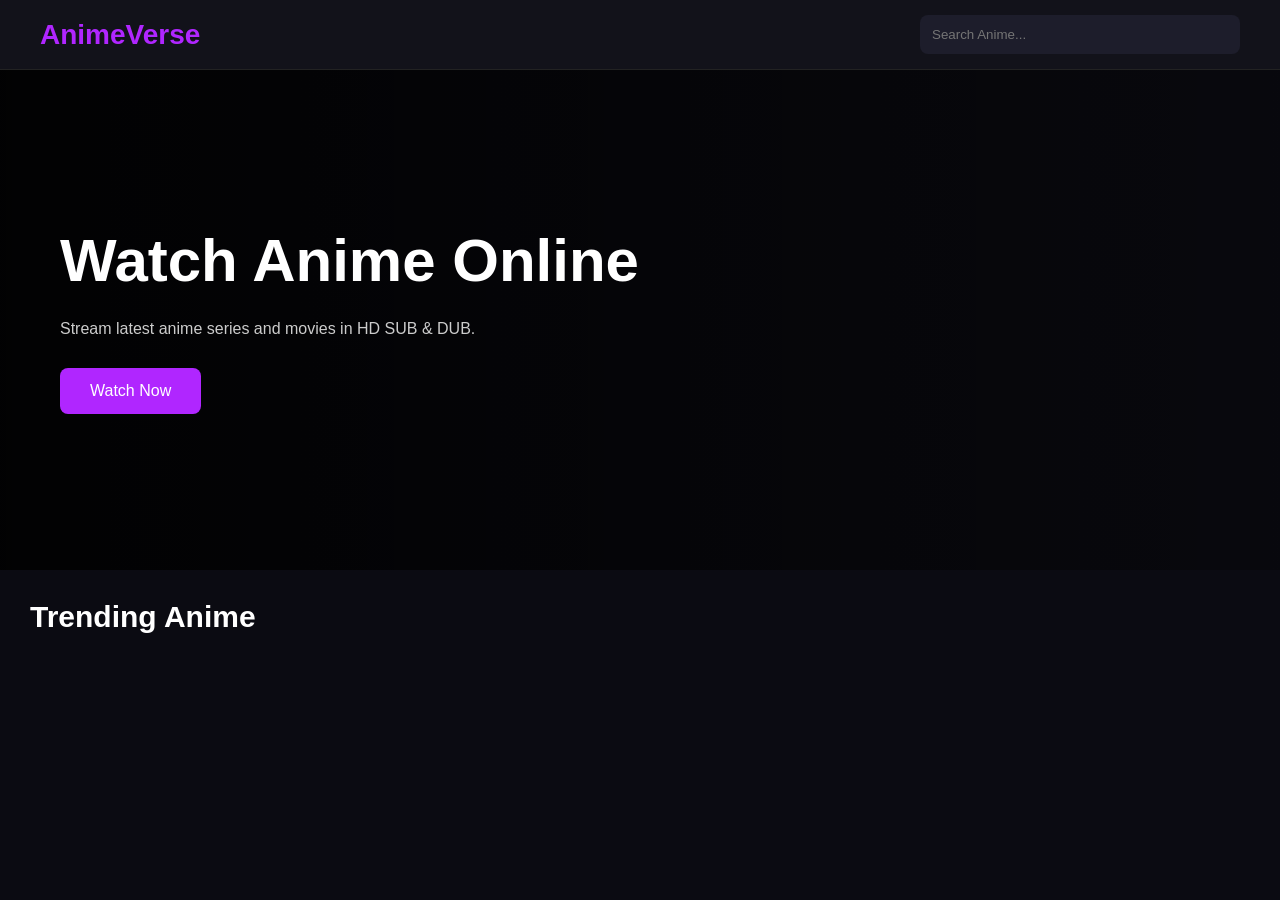
==== commit 3b19d395: "Create index.html" ====
--- a/index.html
+++ b/index.html
@@ -1,2159 +1,36 @@
 <!DOCTYPE html>
-<html lang="en">
+<html>
 <head>
-    <meta charset="UTF-8">
-    <meta name="viewport" content="width=device-width, initial-scale=1.0">
-    <title>AnimeStream - Watch Anime Online</title>
-    <meta name="description" content="Stream your favorite anime online for free. HD quality, fast streaming, huge library.">
-    <meta name="theme-color" content="#0a0a0f">
-
-    <!-- Google Fonts -->
-    <link rel="preconnect" href="https://fonts.googleapis.com">
-    <link rel="preconnect" href="https://fonts.gstatic.com" crossorigin>
-    <link href="https://fonts.googleapis.com/css2?family=Inter:wght@300;400;500;600;700;800;900&family=Outfit:wght@400;500;600;700;800&display=swap" rel="stylesheet">
-
-    <!-- Font Awesome Icons -->
-    <link rel="stylesheet" href="https://cdnjs.cloudflare.com/ajax/libs/font-awesome/6.5.1/css/all.min.css">
-
-    <style>
-        :root {
-            --bg-primary: #0a0a0f;
-            --bg-secondary: #0f0f17;
-            --bg-card: #13131f;
-            --bg-card-hover: #1a1a2e;
-            --bg-nav: rgba(10, 10, 20, 0.85);
-            --border-color: #1e1e32;
-            --border-glow: #2a2a45;
-            --text-primary: #f1f1f5;
-            --text-secondary: #a0a0b8;
-            --text-muted: #6b6b80;
-            --accent: #7c3aed;
-            --accent-light: #8b5cf6;
-            --accent-glow: #a855f7;
-            --accent-dark: #5b21b6;
-            --gradient-1: linear-gradient(135deg, #7c3aed 0%, #a855f7 50%, #6366f1 100%);
-            --gradient-2: linear-gradient(135deg, #4c1d95 0%, #7c3aed 40%, #a855f7 100%);
-            --gradient-hero: linear-gradient(180deg, transparent 0%, rgba(10, 10, 15, 0.7) 40%, rgba(10, 10, 15, 0.95) 80%, #0a0a0f 100%);
-            --gradient-card-overlay: linear-gradient(180deg, transparent 30%, rgba(10, 10, 20, 0.6) 70%, rgba(10, 10, 20, 0.95) 100%);
-            --shadow-sm: 0 2px 8px rgba(0, 0, 0, 0.4);
-            --shadow-md: 0 4px 20px rgba(0, 0, 0, 0.5);
-            --shadow-lg: 0 8px 40px rgba(0, 0, 0, 0.6);
-            --shadow-glow: 0 0 30px rgba(124, 58, 237, 0.3);
-            --shadow-glow-lg: 0 0 60px rgba(124, 58, 237, 0.25);
-            --radius-sm: 8px;
-            --radius-md: 12px;
-            --radius-lg: 16px;
-            --radius-xl: 20px;
-            --radius-2xl: 24px;
-            --transition-fast: 0.15s cubic-bezier(0.4, 0, 0.2, 1);
-            --transition-smooth: 0.3s cubic-bezier(0.4, 0, 0.2, 1);
-            --transition-bounce: 0.4s cubic-bezier(0.34, 1.56, 0.64, 1);
-            --font-heading: 'Outfit', 'Inter', sans-serif;
-            --font-body: 'Inter', system-ui, sans-serif;
-            --max-width: 1400px;
-            --nav-height: 64px;
-        }
-
-        /* ============ RESET & BASE ============ */
-        *,
-        *::before,
-        *::after {
-            margin: 0;
-            padding: 0;
-            box-sizing: border-box;
-        }
-
-        html {
-            scroll-behavior: smooth;
-            -webkit-font-smoothing: antialiased;
-            -moz-osx-font-smoothing: grayscale;
-            font-size: 16px;
-        }
-
-        body {
-            font-family: var(--font-body);
-            background-color: var(--bg-primary);
-            color: var(--text-primary);
-            min-height: 100vh;
-            line-height: 1.6;
-            overflow-x: hidden;
-            -webkit-tap-highlight-color: transparent;
-            background-image:
-                radial-gradient(ellipse at 20% 0%, rgba(124, 58, 237, 0.06) 0%, transparent 60%),
-                radial-gradient(ellipse at 80% 0%, rgba(99, 102, 241, 0.04) 0%, transparent 60%),
-                radial-gradient(ellipse at 50% 100%, rgba(124, 58, 237, 0.04) 0%, transparent 50%);
-            background-attachment: fixed;
-        }
-
-        /* ============ SCROLLBAR ============ */
-        ::-webkit-scrollbar {
-            width: 6px;
-        }
-        ::-webkit-scrollbar-track {
-            background: var(--bg-primary);
-        }
-        ::-webkit-scrollbar-thumb {
-            background: var(--border-glow);
-            border-radius: 3px;
-        }
-        ::-webkit-scrollbar-thumb:hover {
-            background: var(--accent);
-        }
-
-        /* ============ NAVIGATION ============ */
-        .nav {
-            position: fixed;
-            top: 0;
-            left: 0;
-            right: 0;
-            z-index: 1000;
-            height: var(--nav-height);
-            background: var(--bg-nav);
-            backdrop-filter: blur(20px);
-            -webkit-backdrop-filter: blur(20px);
-            border-bottom: 1px solid var(--border-color);
-            display: flex;
-            align-items: center;
-            padding: 0 24px;
-            transition: all var(--transition-smooth);
-        }
-
-        .nav.scrolled {
-            box-shadow: var(--shadow-lg);
-            border-bottom-color: var(--border-glow);
-        }
-
-        .nav-inner {
-            max-width: var(--max-width);
-            width: 100%;
-            margin: 0 auto;
-            display: flex;
-            align-items: center;
-            justify-content: space-between;
-            gap: 20px;
-        }
-
-        .nav-logo {
-            display: flex;
-            align-items: center;
-            gap: 10px;
-            text-decoration: none;
-            flex-shrink: 0;
-            cursor: pointer;
-            user-select: none;
-        }
-
-        .nav-logo-icon {
-            width: 40px;
-            height: 40px;
-            border-radius: var(--radius-sm);
-            background: var(--gradient-1);
-            display: flex;
-            align-items: center;
-            justify-content: center;
-            font-size: 20px;
-            color: #fff;
-            box-shadow: var(--shadow-glow);
-            animation: logoPulse 3s ease-in-out infinite;
-        }
-
-        @keyframes logoPulse {
-            0%,
-            100% {
-                box-shadow: 0 0 20px rgba(124, 58, 237, 0.3);
-            }
-            50% {
-                box-shadow: 0 0 35px rgba(168, 85, 247, 0.5);
-            }
-        }
-
-        .nav-logo-text {
-            font-family: var(--font-heading);
-            font-weight: 700;
-            font-size: 1.35rem;
-            background: var(--gradient-1);
-            -webkit-background-clip: text;
-            -webkit-text-fill-color: transparent;
-            background-clip: text;
-            letter-spacing: -0.3px;
-        }
-
-        .nav-search-wrapper {
-            flex: 1;
-            max-width: 450px;
-            position: relative;
-        }
-
-        .nav-search {
-            width: 100%;
-            padding: 10px 16px 10px 42px;
-            border-radius: 50px;
-            border: 1.5px solid var(--border-color);
-            background: var(--bg-card);
-            color: var(--text-primary);
-            font-size: 0.9rem;
-            font-family: var(--font-body);
-            transition: all var(--transition-smooth);
-            outline: none;
-        }
-
-        .nav-search::placeholder {
-            color: var(--text-muted);
-        }
-        .nav-search:focus {
-            border-color: var(--accent);
-            box-shadow: 0 0 0 4px rgba(124, 58, 237, 0.1);
-            background: var(--bg-card-hover);
-        }
-
-        .nav-search-icon {
-            position: absolute;
-            left: 16px;
-            top: 50%;
-            transform: translateY(-50%);
-            color: var(--text-muted);
-            font-size: 0.9rem;
-            pointer-events: none;
-            transition: color var(--transition-fast);
-        }
-        .nav-search:focus~.nav-search-icon {
-            color: var(--accent-light);
-        }
-
-        .nav-links {
-            display: flex;
-            align-items: center;
-            gap: 8px;
-            flex-shrink: 0;
-        }
-
-        .nav-link {
-            padding: 8px 16px;
-            border-radius: 50px;
-            text-decoration: none;
-            color: var(--text-secondary);
-            font-weight: 500;
-            font-size: 0.9rem;
-            transition: all var(--transition-fast);
-            cursor: pointer;
-            white-space: nowrap;
-            border: none;
-            background: transparent;
-            font-family: var(--font-body);
-        }
-
-        .nav-link:hover,
-        .nav-link.active {
-            color: #fff;
-            background: rgba(124, 58, 237, 0.15);
-        }
-
-        .nav-link.cta {
-            background: var(--gradient-1);
-            color: #fff;
-            font-weight: 600;
-            padding: 9px 20px;
-            box-shadow: 0 2px 12px rgba(124, 58, 237, 0.3);
-        }
-        .nav-link.cta:hover {
-            box-shadow: 0 4px 20px rgba(124, 58, 237, 0.5);
-            transform: translateY(-1px);
-        }
-
-        /* Mobile menu button */
-        .nav-mobile-toggle {
-            display: none;
-            background: none;
-            border: none;
-            color: var(--text-primary);
-            font-size: 1.5rem;
-            cursor: pointer;
-            padding: 8px;
-        }
-
-        /* ============ MAIN CONTENT ============ */
-        .main-content {
-            padding-top: var(--nav-height);
-            min-height: 100vh;
-        }
-
-        /* ============ HERO SECTION ============ */
-        .hero {
-            position: relative;
-            padding: 50px 24px 60px;
-            overflow: hidden;
-        }
-
-        .hero-inner {
-            max-width: var(--max-width);
-            margin: 0 auto;
-            display: flex;
-            align-items: center;
-            gap: 40px;
-            flex-wrap: wrap;
-        }
-
-        .hero-content {
-            flex: 1;
-            min-width: 280px;
-            z-index: 2;
-        }
-
-        .hero-badge {
-            display: inline-flex;
-            align-items: center;
-            gap: 6px;
-            padding: 6px 14px;
-            border-radius: 50px;
-            background: rgba(124, 58, 237, 0.2);
-            border: 1px solid rgba(124, 58, 237, 0.3);
-            color: var(--accent-glow);
-            font-weight: 600;
-            font-size: 0.8rem;
-            margin-bottom: 16px;
-            letter-spacing: 0.5px;
-            text-transform: uppercase;
-        }
-
-        .hero-badge-dot {
-            width: 7px;
-            height: 7px;
-            border-radius: 50%;
-            background: var(--accent-glow);
-            animation: dotPulse 1.5s ease-in-out infinite;
-        }
-
-        @keyframes dotPulse {
-            0%,
-            100% {
-                opacity: 1;
-                box-shadow: 0 0 6px var(--accent-glow);
-            }
-            50% {
-                opacity: 0.4;
-                box-shadow: 0 0 2px var(--accent-glow);
-            }
-        }
-
-        .hero-title {
-            font-family: var(--font-heading);
-            font-weight: 800;
-            font-size: clamp(2rem, 4vw, 3.2rem);
-            letter-spacing: -1px;
-            line-height: 1.15;
-            margin-bottom: 16px;
-            background: linear-gradient(180deg, #ffffff 0%, #c4b5fd 100%);
-            -webkit-background-clip: text;
-            -webkit-text-fill-color: transparent;
-            background-clip: text;
-        }
-
-        .hero-desc {
-            color: var(--text-secondary);
-            font-size: 1rem;
-            max-width: 500px;
-            margin-bottom: 24px;
-            line-height: 1.7;
-        }
-
-        .hero-stats {
-            display: flex;
-            gap: 20px;
-            flex-wrap: wrap;
-            margin-bottom: 24px;
-        }
-
-        .hero-stat {
-            display: flex;
-            align-items: center;
-            gap: 8px;
-            color: var(--text-secondary);
-            font-size: 0.9rem;
-        }
-        .hero-stat i {
-            color: var(--accent-light);
-            font-size: 0.85rem;
-        }
-        .hero-stat strong {
-            color: var(--text-primary);
-        }
-
-        .hero-buttons {
-            display: flex;
-            gap: 12px;
-            flex-wrap: wrap;
-        }
-
-        .btn {
-            display: inline-flex;
-            align-items: center;
-            gap: 8px;
-            padding: 12px 24px;
-            border-radius: 50px;
-            font-weight: 600;
-            font-size: 0.95rem;
-            cursor: pointer;
-            border: none;
-            font-family: var(--font-body);
-            transition: all var(--transition-bounce);
-            text-decoration: none;
-            white-space: nowrap;
-            letter-spacing: 0.2px;
-        }
-
-        .btn-primary {
-            background: var(--gradient-1);
-            color: #fff;
-            box-shadow: 0 4px 20px rgba(124, 58, 237, 0.35);
-        }
-        .btn-primary:hover {
-            box-shadow: 0 6px 30px rgba(124, 58, 237, 0.55);
-            transform: translateY(-2px);
-        }
-        .btn-primary:active {
-            transform: scale(0.97);
-        }
-
-        .btn-secondary {
-            background: var(--bg-card);
-            color: var(--text-primary);
-            border: 1.5px solid var(--border-color);
-        }
-        .btn-secondary:hover {
-            border-color: var(--accent);
-            background: var(--bg-card-hover);
-            transform: translateY(-2px);
-        }
-
-        .hero-visual {
-            flex: 0 0 320px;
-            position: relative;
-            z-index: 1;
-        }
-
-        .hero-poster-wrapper {
-            position: relative;
-            border-radius: var(--radius-xl);
-            overflow: hidden;
-            box-shadow: var(--shadow-lg), var(--shadow-glow-lg);
-            aspect-ratio: 3/4;
-            max-width: 320px;
-            margin: 0 auto;
-        }
-
-        .hero-poster {
-            width: 100%;
-            height: 100%;
-            object-fit: cover;
-            display: block;
-        }
-
-        .hero-poster-overlay {
-            position: absolute;
-            bottom: 0;
-            left: 0;
-            right: 0;
-            padding: 30px 20px;
-            background: var(--gradient-card-overlay);
-        }
-
-        .hero-poster-episodes {
-            font-weight: 700;
-            font-size: 0.85rem;
-            color: #fff;
-            background: rgba(124, 58, 237, 0.8);
-            padding: 4px 12px;
-            border-radius: 50px;
-            display: inline-block;
-            backdrop-filter: blur(4px);
-        }
-
-        /* ============ SECTION HEADERS ============ */
-        .section {
-            padding: 20px 24px 50px;
-        }
-        .section-inner {
-            max-width: var(--max-width);
-            margin: 0 auto;
-        }
-        .section-header {
-            display: flex;
-            align-items: center;
-            justify-content: space-between;
-            margin-bottom: 24px;
-            flex-wrap: wrap;
-            gap: 12px;
-        }
-        .section-title {
-            font-family: var(--font-heading);
-            font-weight: 700;
-            font-size: 1.5rem;
-            letter-spacing: -0.3px;
-            display: flex;
-            align-items: center;
-            gap: 10px;
-        }
-        .section-title-icon {
-            width: 4px;
-            height: 24px;
-            border-radius: 2px;
-            background: var(--gradient-1);
-        }
-        .section-count {
-            color: var(--text-muted);
-            font-weight: 400;
-            font-size: 0.9rem;
-        }
-
-        /* ============ ANIME GRID ============ */
-        .anime-grid {
-            display: grid;
-            grid-template-columns: repeat(auto-fill, minmax(170px, 1fr));
-            gap: 18px;
-        }
-
-        @media (min-width: 600px) {
-            .anime-grid {
-                grid-template-columns: repeat(auto-fill, minmax(180px, 1fr));
-                gap: 20px;
-            }
-        }
-        @media (min-width: 900px) {
-            .anime-grid {
-                grid-template-columns: repeat(auto-fill, minmax(190px, 1fr));
-                gap: 22px;
-            }
-        }
-        @media (min-width: 1200px) {
-            .anime-grid {
-                grid-template-columns: repeat(auto-fill, minmax(200px, 1fr));
-                gap: 24px;
-            }
-        }
-
-        .anime-card {
-            position: relative;
-            border-radius: var(--radius-lg);
-            overflow: hidden;
-            cursor: pointer;
-            background: var(--bg-card);
-            border: 1px solid var(--border-color);
-            transition: all var(--transition-bounce);
-            group: true;
-            aspect-ratio: 3/4;
-            display: flex;
-            flex-direction: column;
-        }
-
-        .anime-card:hover {
-            transform: translateY(-6px);
-            border-color: var(--accent);
-            box-shadow: var(--shadow-lg), 0 0 25px rgba(124, 58, 237, 0.2);
-            z-index: 5;
-        }
-        .anime-card:active {
-            transform: scale(0.96);
-        }
-
-        .anime-card-img-wrap {
-            position: relative;
-            flex: 1;
-            overflow: hidden;
-            background: var(--bg-secondary);
-        }
-
-        .anime-card-img {
-            width: 100%;
-            height: 100%;
-            object-fit: cover;
-            transition: transform var(--transition-smooth);
-            display: block;
-        }
-        .anime-card:hover .anime-card-img {
-            transform: scale(1.08);
-        }
-
-        .anime-card-overlay {
-            position: absolute;
-            bottom: 0;
-            left: 0;
-            right: 0;
-            padding: 40px 12px 12px;
-            background: var(--gradient-card-overlay);
-            pointer-events: none;
-        }
-
-        .anime-card-badges {
-            position: absolute;
-            top: 10px;
-            left: 10px;
-            right: 10px;
-            display: flex;
-            gap: 6px;
-            flex-wrap: wrap;
-            pointer-events: none;
-            z-index: 2;
-        }
-
-        .badge {
-            padding: 4px 10px;
-            border-radius: 50px;
-            font-size: 0.7rem;
-            font-weight: 600;
-            letter-spacing: 0.3px;
-            backdrop-filter: blur(8px);
-            -webkit-backdrop-filter: blur(8px);
-            text-transform: uppercase;
-        }
-        .badge-ep {
-            background: rgba(124, 58, 237, 0.85);
-            color: #fff;
-        }
-        .badge-type {
-            background: rgba(0, 0, 0, 0.7);
-            color: #ddd;
-            border: 1px solid rgba(255, 255, 255, 0.2);
-        }
-        .badge-status {
-            background: rgba(34, 197, 94, 0.85);
-            color: #fff;
-        }
-        .badge-status.ongoing {
-            background: rgba(249, 115, 22, 0.85);
-        }
-
-        .anime-card-info {
-            padding: 10px 12px;
-            background: var(--bg-card);
-            z-index: 2;
-        }
-        .anime-card-title {
-            font-weight: 600;
-            font-size: 0.85rem;
-            line-height: 1.25;
-            color: var(--text-primary);
-            display: -webkit-box;
-            -webkit-line-clamp: 2;
-            -webkit-box-orient: vertical;
-            overflow: hidden;
-            letter-spacing: -0.1px;
-        }
-        .anime-card-meta {
-            font-size: 0.7rem;
-            color: var(--text-muted);
-            margin-top: 4px;
-            display: flex;
-            gap: 8px;
-            align-items: center;
-        }
-
-        /* Skeleton loading */
-        .skeleton {
-            background: linear-gradient(90deg, var(--bg-card) 25%, var(--bg-card-hover) 50%, var(--bg-card) 75%);
-            background-size: 200% 100%;
-            animation: shimmer 1.5s infinite;
-            border-radius: var(--radius-lg);
-            aspect-ratio: 3/4;
-        }
-        @keyframes shimmer {
-            0% {
-                background-position: 200% 0;
-            }
-            100% {
-                background-position: -200% 0;
-            }
-        }
-
-        /* ============ EMPTY STATE ============ */
-        .empty-state {
-            text-align: center;
-            padding: 60px 20px;
-            color: var(--text-muted);
-        }
-        .empty-state i {
-            font-size: 3rem;
-            color: var(--border-glow);
-            margin-bottom: 16px;
-            display: block;
-        }
-        .empty-state h3 {
-            font-family: var(--font-heading);
-            font-size: 1.3rem;
-            color: var(--text-secondary);
-            margin-bottom: 8px;
-        }
-        .empty-state p {
-            font-size: 0.9rem;
-        }
-
-        /* ============ MODAL OVERLAY ============ */
-        .modal-overlay {
-            position: fixed;
-            inset: 0;
-            z-index: 2000;
-            background: rgba(0, 0, 0, 0.8);
-            backdrop-filter: blur(6px);
-            -webkit-backdrop-filter: blur(6px);
-            display: flex;
-            align-items: center;
-            justify-content: center;
-            padding: 20px;
-            opacity: 0;
-            visibility: hidden;
-            transition: all var(--transition-smooth);
-        }
-        .modal-overlay.active {
-            opacity: 1;
-            visibility: visible;
-        }
-
-        .modal {
-            background: var(--bg-secondary);
-            border-radius: var(--radius-2xl);
-            border: 1px solid var(--border-color);
-            max-width: 700px;
-            width: 100%;
-            max-height: 85vh;
-            overflow-y: auto;
-            box-shadow: var(--shadow-lg), var(--shadow-glow-lg);
-            transform: translateY(20px) scale(0.95);
-            transition: all var(--transition-bounce);
-            position: relative;
-        }
-        .modal-overlay.active .modal {
-            transform: translateY(0) scale(1);
-        }
-
-        .modal-close {
-            position: sticky;
-            top: 12px;
-            float: right;
-            z-index: 10;
-            width: 36px;
-            height: 36px;
-            border-radius: 50%;
-            background: var(--bg-card);
-            border: 1px solid var(--border-color);
-            color: var(--text-primary);
-            cursor: pointer;
-            font-size: 1rem;
-            display: flex;
-            align-items: center;
-            justify-content: center;
-            transition: all var(--transition-fast);
-            margin: 12px 12px 0 0;
-        }
-        .modal-close:hover {
-            background: #ef4444;
-            border-color: #ef4444;
-            color: #fff;
-        }
-
-        .modal-body {
-            padding: 8px 24px 28px;
-            clear: both;
-        }
-
-        .modal-anime-header {
-            display: flex;
-            gap: 20px;
-            flex-wrap: wrap;
-        }
-        .modal-poster {
-            width: 140px;
-            border-radius: var(--radius-lg);
-            aspect-ratio: 3/4;
-            object-fit: cover;
-            flex-shrink: 0;
-            box-shadow: var(--shadow-md);
-        }
-        .modal-info {
-            flex: 1;
-            min-width: 200px;
-        }
-        .modal-title {
-            font-family: var(--font-heading);
-            font-weight: 700;
-            font-size: 1.4rem;
-            letter-spacing: -0.3px;
-            margin-bottom: 6px;
-        }
-        .modal-meta-row {
-            display: flex;
-            gap: 14px;
-            flex-wrap: wrap;
-            font-size: 0.8rem;
-            color: var(--text-secondary);
-            margin-bottom: 8px;
-        }
-        .modal-meta-row span {
-            display: flex;
-            align-items: center;
-            gap: 5px;
-        }
-        .modal-meta-row i {
-            color: var(--accent-light);
-            font-size: 0.7rem;
-        }
-        .modal-genres {
-            display: flex;
-            gap: 6px;
-            flex-wrap: wrap;
-            margin-bottom: 10px;
-        }
-        .genre-tag {
-            padding: 4px 12px;
-            border-radius: 50px;
-            background: rgba(124, 58, 237, 0.15);
-            color: var(--accent-glow);
-            font-size: 0.75rem;
-            font-weight: 500;
-            border: 1px solid rgba(124, 58, 237, 0.25);
-        }
-        .modal-synopsis {
-            color: var(--text-secondary);
-            font-size: 0.88rem;
-            line-height: 1.7;
-            margin-bottom: 16px;
-        }
-
-        .modal-episodes-section {
-            border-top: 1px solid var(--border-color);
-            padding-top: 16px;
-            margin-top: 8px;
-        }
-        .modal-episodes-title {
-            font-weight: 700;
-            font-size: 1rem;
-            margin-bottom: 12px;
-            display: flex;
-            align-items: center;
-            gap: 8px;
-        }
-        .episode-grid {
-            display: grid;
-            grid-template-columns: repeat(auto-fill, minmax(60px, 1fr));
-            gap: 8px;
-        }
-        .episode-btn {
-            padding: 10px 6px;
-            border-radius: var(--radius-sm);
-            background: var(--bg-card);
-            border: 1px solid var(--border-color);
-            color: var(--text-primary);
-            cursor: pointer;
-            font-weight: 600;
-            font-size: 0.8rem;
-            transition: all var(--transition-fast);
-            text-align: center;
-            font-family: var(--font-body);
-        }
-        .episode-btn:hover {
-            background: var(--accent);
-            border-color: var(--accent);
-            color: #fff;
-            box-shadow: 0 0 12px rgba(124, 58, 237, 0.4);
-            transform: translateY(-2px);
-        }
-        .episode-btn:active {
-            transform: scale(0.93);
-        }
-        .episode-btn.watching {
-            border-color: var(--accent-light);
-            background: rgba(124, 58, 237, 0.2);
-        }
-
-        /* ============ VIDEO PLAYER VIEW ============ */
-        .player-view {
-            position: fixed;
-            inset: 0;
-            z-index: 3000;
-            background: #000;
-            display: flex;
-            flex-direction: column;
-            opacity: 0;
-            visibility: hidden;
-            transition: all var(--transition-smooth);
-        }
-        .player-view.active {
-            opacity: 1;
-            visibility: visible;
-        }
-
-        .player-top-bar {
-            display: flex;
-            align-items: center;
-            gap: 14px;
-            padding: 10px 16px;
-            background: var(--bg-secondary);
-            border-bottom: 1px solid var(--border-color);
-            flex-shrink: 0;
-            z-index: 10;
-        }
-        .player-back-btn {
-            width: 36px;
-            height: 36px;
-            border-radius: 50%;
-            background: var(--bg-card);
-            border: 1px solid var(--border-color);
-            color: #fff;
-            cursor: pointer;
-            font-size: 1rem;
-            display: flex;
-            align-items: center;
-            justify-content: center;
-            transition: all var(--transition-fast);
-            flex-shrink: 0;
-        }
-        .player-back-btn:hover {
-            background: var(--accent);
-            border-color: var(--accent);
-        }
-        .player-info {
-            flex: 1;
-            min-width: 0;
-        }
-        .player-anime-title {
-            font-weight: 600;
-            font-size: 0.9rem;
-            white-space: nowrap;
-            overflow: hidden;
-            text-overflow: ellipsis;
-            color: var(--text-primary);
-        }
-        .player-episode-label {
-            font-size: 0.75rem;
-            color: var(--accent-light);
-            font-weight: 500;
-        }
-        .player-ep-nav {
-            display: flex;
-            gap: 6px;
-            flex-shrink: 0;
-        }
-        .player-ep-nav button {
-            padding: 8px 14px;
-            border-radius: 50px;
-            background: var(--bg-card);
-            border: 1px solid var(--border-color);
-            color: #fff;
-            cursor: pointer;
-            font-size: 0.78rem;
-            font-weight: 500;
-            transition: all var(--transition-fast);
-            font-family: var(--font-body);
-            white-space: nowrap;
-        }
-        .player-ep-nav button:hover {
-            background: var(--accent);
-            border-color: var(--accent);
-        }
-        .player-ep-nav button:disabled {
-            opacity: 0.35;
-            cursor: not-allowed;
-            pointer-events: none;
-        }
-
-        .player-iframe-wrap {
-            flex: 1;
-            display: flex;
-            align-items: center;
-            justify-content: center;
-            background: #000;
-            position: relative;
-        }
-        .player-iframe-wrap iframe {
-            width: 100%;
-            height: 100%;
-            border: none;
-            max-width: 1200px;
-            max-height: calc(100vh - 60px);
-        }
-        .player-placeholder {
-            text-align: center;
-            color: var(--text-muted);
-            padding: 40px;
-        }
-        .player-placeholder i {
-            font-size: 4rem;
-            display: block;
-            margin-bottom: 16px;
-            opacity: 0.5;
-        }
-
-        /* ============ FOOTER ============ */
-        .footer {
-            text-align: center;
-            padding: 30px 20px;
-            border-top: 1px solid var(--border-color);
-            color: var(--text-muted);
-            font-size: 0.8rem;
-        }
-        .footer a {
-            color: var(--accent-light);
-            text-decoration: none;
-        }
-        .footer a:hover {
-            text-decoration: underline;
-        }
-
-        /* ============ TOAST ============ */
-        .toast {
-            position: fixed;
-            bottom: 24px;
-            left: 50%;
-            transform: translateX(-50%) translateY(100px);
-            z-index: 9999;
-            background: var(--bg-card);
-            border: 1px solid var(--border-color);
-            color: var(--text-primary);
-            padding: 12px 20px;
-            border-radius: 50px;
-            font-size: 0.85rem;
-            font-weight: 500;
-            box-shadow: var(--shadow-lg);
-            transition: all var(--transition-bounce);
-            pointer-events: none;
-            white-space: nowrap;
-        }
-        .toast.show {
-            transform: translateX(-50%) translateY(0);
-        }
-
-        /* ============ RESPONSIVE ============ */
-        @media (max-width: 768px) {
-            .nav-search-wrapper {
-                display: none;
-            }
-            .nav-mobile-toggle {
-                display: block;
-            }
-            .nav-links {
-                position: fixed;
-                top: var(--nav-height);
-                left: 0;
-                right: 0;
-                background: var(--bg-nav);
-                backdrop-filter: blur(20px);
-                -webkit-backdrop-filter: blur(20px);
-                flex-direction: column;
-                padding: 16px;
-                border-bottom: 1px solid var(--border-color);
-                transform: translateY(-120%);
-                transition: all var(--transition-bounce);
-                z-index: 999;
-                gap: 4px;
-            }
-            .nav-links.open {
-                transform: translateY(0);
-            }
-            .nav-link {
-                width: 100%;
-                text-align: center;
-                padding: 12px;
-                font-size: 1rem;
-            }
-            .hero-inner {
-                flex-direction: column-reverse;
-                text-align: center;
-                gap: 24px;
-            }
-            .hero-desc {
-                margin: 0 auto 16px;
-            }
-            .hero-stats {
-                justify-content: center;
-            }
-            .hero-buttons {
-                justify-content: center;
-            }
-            .hero-visual {
-                flex: 0 0 auto;
-                max-width: 220px;
-                margin: 0 auto;
-            }
-            .hero-poster-wrapper {
-                max-width: 220px;
-            }
-            .anime-grid {
-                grid-template-columns: repeat(auto-fill, minmax(140px, 1fr));
-                gap: 12px;
-            }
-            .modal-anime-header {
-                flex-direction: column;
-                align-items: center;
-                text-align: center;
-            }
-            .modal-poster {
-                width: 120px;
-            }
-            .modal-meta-row {
-                justify-content: center;
-            }
-            .modal-genres {
-                justify-content: center;
-            }
-            .episode-grid {
-                grid-template-columns: repeat(auto-fill, minmax(48px, 1fr));
-                gap: 6px;
-            }
-            .episode-btn {
-                padding: 8px 4px;
-                font-size: 0.7rem;
-            }
-            .player-ep-nav button {
-                padding: 6px 10px;
-                font-size: 0.7rem;
-            }
-        }
-
-        @media (max-width: 480px) {
-            .anime-grid {
-                grid-template-columns: repeat(auto-fill, minmax(115px, 1fr));
-                gap: 10px;
-            }
-            .anime-card-info {
-                padding: 6px 8px;
-            }
-            .anime-card-title {
-                font-size: 0.75rem;
-            }
-            .badge {
-                font-size: 0.62rem;
-                padding: 3px 7px;
-            }
-            .hero {
-                padding: 30px 16px 40px;
-            }
-            .hero-title {
-                font-size: 1.6rem;
-            }
-            .section {
-                padding: 10px 16px 30px;
-            }
-            .section-title {
-                font-size: 1.2rem;
-            }
-            .btn {
-                padding: 10px 18px;
-                font-size: 0.85rem;
-            }
-        }
-    </style>
+    <title>AnimeVerse</title>
+    <link rel="stylesheet" href="assets/css/style.css">
 </head>
 <body>
 
-    <!-- ============ NAVIGATION ============ -->
-    <nav class="nav" id="navbar">
-        <div class="nav-inner">
-            <a class="nav-logo" onclick="goHome()" title="AnimeStream Home">
-                <div class="nav-logo-icon">
-                    <i class="fa-solid fa-play"></i>
-                </div>
-                <span class="nav-logo-text">AnimeStream</span>
-            </a>
+<header>
+    <div class="logo">AnimeVerse</div>
 
-            <div class="nav-search-wrapper">
-                <input
-                type="text"
-                class="nav-search"
-                id="searchInput"
-                placeholder="Search anime..."
-                autocomplete="off"
-                >
-                <i class="fa-solid fa-search nav-search-icon"></i>
-            </div>
+    <div class="search-box">
+        <input type="text" placeholder="Search Anime...">
+    </div>
+</header>
 
-            <button class="nav-mobile-toggle" id="mobileMenuToggle" aria-label="Menu">
-                <i class="fa-solid fa-bars"></i>
-            </button>
+<section class="hero">
+    <div class="hero-content">
+        <h1>Watch Anime Online</h1>
 
-            <div class="nav-links" id="navLinks">
-                <button class="nav-link active" onclick="goHome()">Home</button>
-                <button class="nav-link" onclick="scrollToGrid()">Browse</button>
-                <button class="nav-link cta" onclick="scrollToGrid()">
-                    <i class="fa-solid fa-circle-play"></i> Watch Now
-                </button>
-            </div>
-        </div>
-    </nav>
+        <p>
+            Stream latest anime series and movies in HD SUB & DUB.
+        </p>
 
-    <!-- ============ MAIN CONTENT ============ -->
-    <main class="main-content" id="mainContent">
+        <a href="#trending" class="hero-btn">Watch Now</a>
+    </div>
+</section>
 
-        <!-- Hero Section -->
-        <section class="hero" id="heroSection">
-            <div class="hero-inner">
-                <div class="hero-content">
-                    <div class="hero-badge">
-                        <span class="hero-badge-dot"></span> New Season
-                    </div>
-                    <h1 class="hero-title">Stream Unlimited<br>Anime, Free & HD</h1>
-                    <p class="hero-desc">
-                        Dive into a massive library of anime series and movies.
-                        Watch in stunning HD quality with fast, buffer-free streaming.
-                        Updated daily with the latest episodes.
-                    </p>
-                    <div class="hero-stats">
-                        <div class="hero-stat">
-                            <i class="fa-solid fa-film"></i>
-                            <span><strong id="totalAnimeCount">0</strong> Series</span>
-                        </div>
-                        <div class="hero-stat">
-                            <i class="fa-solid fa-closed-captioning"></i>
-                            <span><strong>English</strong> Subs</span>
-                        </div>
-                        <div class="hero-stat">
-                            <i class="fa-solid fa-bolt"></i>
-                            <span><strong>HD</strong> Quality</span>
-                        </div>
-                    </div>
-                    <div class="hero-buttons">
-                        <button class="btn btn-primary" onclick="scrollToGrid()">
-                            <i class="fa-solid fa-play"></i> Start Watching
-                        </button>
-                        <button class="btn btn-secondary" onclick="scrollToGrid()">
-                            <i class="fa-solid fa-compass"></i> Browse Library
-                        </button>
-                    </div>
-                </div>
-                <div class="hero-visual">
-                    <div class="hero-poster-wrapper" id="heroPosterWrapper">
-                        <img
-                        src="https://picsum.photos/seed/animehero/400/560"
-                        alt="Featured Anime"
-                        class="hero-poster"
-                        id="heroPoster"
-                        loading="eager"
-                        >
-                        <div class="hero-poster-overlay">
-                            <span class="hero-poster-episodes" id="heroEpBadge">12 Episodes</span>
-                        </div>
-                    </div>
-                </div>
-            </div>
-        </section>
+<h2 class="section-title">Trending Anime</h2>
 
-        <!-- Anime Grid Section -->
-        <section class="section" id="animeGridSection">
-            <div class="section-inner">
-                <div class="section-header">
-                    <h2 class="section-title">
-                        <span class="section-title-icon"></span>
-                        All Anime
-                        <span class="section-count" id="animeCountLabel"></span>
-                    </h2>
-                    <button class="btn btn-secondary btn-sm" onclick="resetSearch()" id="resetSearchBtn" style="display:none; padding: 8px 16px; font-size: 0.8rem;">
-                        <i class="fa-solid fa-xmark"></i> Clear Search
-                    </button>
-                </div>
-                <div class="anime-grid" id="animeGrid">
-                    <!-- Skeleton loaders -->
-                </div>
-                <div class="empty-state" id="emptyState" style="display:none;">
-                    <i class="fa-solid fa-face-frown"></i>
-                    <h3>No anime found</h3>
-                    <p>Try a different search term or check back later.</p>
-                </div>
-            </div>
-        </section>
-    </main>
+<div class="anime-grid" id="anime-list"></div>
 
-    <!-- ============ FOOTER ============ -->
-    <footer class="footer">
-        <p>&copy; 2025 <a href="#" onclick="goHome()">AnimeStream</a>. Built with ❤️ for anime fans.
-            <br>This is a demo site. All content is placeholder data.
-        </p>
-    </footer>
+<script src="assets/js/app.js"></script>
 
-    <!-- ============ DETAIL MODAL ============ -->
-    <div class="modal-overlay" id="detailModalOverlay">
-        <div class="modal" id="detailModal">
-            <button class="modal-close" onclick="closeDetailModal()" aria-label="Close">
-                <i class="fa-solid fa-xmark"></i>
-            </button>
-            <div class="modal-body" id="modalBody">
-                <!-- Dynamically filled -->
-            </div>
-        </div>
-    </div>
-
-    <!-- ============ VIDEO PLAYER VIEW ============ -->
-    <div class="player-view" id="playerView">
-        <div class="player-top-bar">
-            <button class="player-back-btn" onclick="closePlayer()" aria-label="Back">
-                <i class="fa-solid fa-arrow-left"></i>
-            </button>
-            <div class="player-info">
-                <div class="player-anime-title" id="playerAnimeTitle">Anime Title</div>
-                <div class="player-episode-label" id="playerEpisodeLabel">Episode 1</div>
-            </div>
-            <div class="player-ep-nav">
-                <button id="playerPrevBtn" onclick="navigateEpisode(-1)" disabled>
-                    <i class="fa-solid fa-chevron-left"></i> Prev
-                </button>
-                <button id="playerNextBtn" onclick="navigateEpisode(1)">
-                    Next <i class="fa-solid fa-chevron-right"></i>
-                </button>
-            </div>
-        </div>
-        <div class="player-iframe-wrap" id="playerIframeWrap">
-            <div class="player-placeholder" id="playerPlaceholder">
-                <i class="fa-solid fa-tv"></i>
-                <p>Select an episode to start watching</p>
-            </div>
-            <iframe
-            id="playerIframe"
-            src=""
-            allowfullscreen
-            allow="autoplay; fullscreen"
-            style="display:none;"
-            title="Video Player"
-        ></iframe>
-    </div>
-</div>
-
-<!-- ============ TOAST ============ -->
-<div class="toast" id="toast"></div>
-
-<!-- ============ SCRIPTS ============ -->
-<script>
-    (function() {
-        // ============ DOM REFERENCES ============
-        const animeGrid = document.getElementById('animeGrid');
-        const emptyState = document.getElementById('emptyState');
-        const searchInput = document.getElementById('searchInput');
-        const resetSearchBtn = document.getElementById('resetSearchBtn');
-        const animeCountLabel = document.getElementById('animeCountLabel');
-        const totalAnimeCount = document.getElementById('totalAnimeCount');
-        const heroPoster = document.getElementById('heroPoster');
-        const heroEpBadge = document.getElementById('heroEpBadge');
-        const heroPosterWrapper = document.getElementById('heroPosterWrapper');
-        const detailModalOverlay = document.getElementById('detailModalOverlay');
-        const modalBody = document.getElementById('modalBody');
-        const playerView = document.getElementById('playerView');
-        const playerIframe = document.getElementById('playerIframe');
-        const playerPlaceholder = document.getElementById('playerPlaceholder');
-        const playerAnimeTitle = document.getElementById('playerAnimeTitle');
-        const playerEpisodeLabel = document.getElementById('playerEpisodeLabel');
-        const playerPrevBtn = document.getElementById('playerPrevBtn');
-        const playerNextBtn = document.getElementById('playerNextBtn');
-        const playerIframeWrap = document.getElementById('playerIframeWrap');
-        const navbar = document.getElementById('navbar');
-        const mobileMenuToggle = document.getElementById('mobileMenuToggle');
-        const navLinks = document.getElementById('navLinks');
-        const toast = document.getElementById('toast');
-
-        // ============ STATE ============
-        let allAnime = [];
-        let filteredAnime = [];
-        let currentDetailAnime = null;
-        let currentPlayerAnime = null;
-        let currentEpisodeNumber = null;
-        let currentEpisodeKeys = [];
-        let toastTimer = null;
-
-        // ============ TOAST ============
-        function showToast(message) {
-            if (toastTimer) clearTimeout(toastTimer);
-            toast.textContent = message;
-            toast.classList.add('show');
-            toastTimer = setTimeout(() => {
-                toast.classList.remove('show');
-            }, 2500);
-        }
-
-        // ============ FETCH ANIME DATA ============
-        async function fetchAnimeData() {
-            try {
-                // Show skeleton loaders
-                renderSkeletons(12);
-
-                const response = await fetch('data/anime.json');
-                if (!response.ok) {
-                    throw new Error(`HTTP ${response.status}: ${response.statusText}`);
-                }
-                const data = await response.json();
-
-                // Handle both array and single object
-                if (Array.isArray(data)) {
-                    allAnime = data;
-                } else if (typeof data === 'object' && data !== null) {
-                    // Single anime object — wrap in array
-                    allAnime = [data];
-                } else {
-                    throw new Error('Invalid JSON format. Expected an array or object.');
-                }
-
-                // Validate & normalize each anime entry
-                allAnime = allAnime.map((anime, index) => normalizeAnime(anime, index));
-
-                // Sort by published_at descending (newest first)
-                allAnime.sort((a, b) => new Date(b.published_at) - new Date(a.published_at));
-
-                filteredAnime = [...allAnime];
-                renderAnimeGrid(filteredAnime);
-                updateHeroWithFirstAnime();
-                updateCounts();
-
-                console.log(`✅ Loaded ${allAnime.length} anime entries from data/anime.json`);
-            } catch (error) {
-                console.error('❌ Failed to load anime data:', error);
-                animeGrid.innerHTML = '';
-                emptyState.style.display = 'block';
-                emptyState.innerHTML = `
-                    <i class="fa-solid fa-triangle-exclamation"></i>
-                    <h3>Failed to Load Data</h3>
-                    <p>${error.message}</p>
-                    <p style="font-size:0.8rem;margin-top:8px;">Make sure <code>data/anime.json</code> exists and is valid JSON.</p>
-                `;
-                totalAnimeCount.textContent = '0';
-                showToast('⚠️ Could not load anime data. Check console.');
-            }
-        }
-
-        function normalizeAnime(anime, index) {
-            return {
-                mal_id: anime.mal_id || 10000 + index,
-                title: anime.title || `Anime #${anime.mal_id || index + 1}`,
-                image: anime.image || `https://picsum.photos/seed/anime${anime.mal_id || index}/400/560`,
-                synopsis: anime.synopsis || 'No synopsis available yet.',
-                genres: Array.isArray(anime.genres) ? anime.genres : ['Uncategorized'],
-                episodes_count: anime.episodes_count || Object.keys(anime.episodes_streamin || {}).length ||
-                    0,
-                episodes_streamin: anime.episodes_streamin || {},
-                published_at: anime.published_at || '2025-01-01',
-                status: anime.status || 'Completed',
-                type: anime.type || 'TV',
-                rating: anime.rating || 'PG-13',
-            };
-        }
-
-        // ======================= RENDER RENDER ========= ============
-===
-        function renderS        function renderSkeletonskeletons(count) {
-           (count) {
-            animeGrid animeGrid.innerHTML = '';
-           .innerHTML = emptyState '';
-            emptyState.style.display.style.display = 'none';
- = 'none';
-            for            for (let (let i = i = 0 0;; i i < count; i < count; i++) {
-++) {
-                const skel = document                const skel = document.createElement('.createElement('div');
-div');
-                sk                skel.className = 'sel.className = 'skeleton';
-keleton';
-                sk                skel.styleel.style.animationDelay.animationDelay = `${i * = `${i * 0 0.08.08}s`;
-}s`;
-                anime                animeGridGrid.appendChild.appendChild(skel(skel);
-           );
-            }
-        }
-        }
-
-        }
-
-        function render function renderAnimeAnimeGrid(Grid(animeanimeList)List) {
-            animeGrid {
-            animeGrid.innerHTML =.innerHTML = '';
-            '';
-            emptyState emptyState.style.display.style.display = ' = 'none';
-
-none';
-
-            if            if (an (animeListimeList.length ===.length === 0 0) {
-) {
-                empty                emptyState.styleState.style.display =.display = 'block 'block';
-                emptyState';
-                emptyState.innerHTML =.innerHTML = `
-                    `
-                    <i <i class=" class="fa-solidfa-solid fa-search fa-search"></i"></i>
-                   >
-                    <h <h3>3>No Results</hNo Results</h3>
-3>
-                                       <p> <p>No anime matchedNo anime matched your search your search. Try different keywords. Try different keywords.</p.</p>
-               >
-                `;
- `;
-                return                return;
-           ;
-            }
-
-            }
-
-            animeList animeList.forEach((.forEach((animeanime, idx, idx) =>) => {
-                {
-                const card const card = create = createAnimeAnimeCard(Card(animeanime, idx, idx);
-               );
-                animeGrid animeGrid.appendChild(c.appendChild(card);
-ard);
-            });
-
-            update            });
-
-Counts            updateCounts();
-       ();
-        }
-
-        }
-
-        function create function createAnimeAnimeCard(Card(anime, index) {
-anime, index            const) {
-            const card = document.createElement card = document.createElement('div('div');
-           ');
-            card.class card.className =Name = 'an 'anime-card';
-            card.styleime-card';
-            card.style.animation.animationDelay =Delay = `${index `${index *  * 0.0.03}s03}s`;
-           `;
-            card.set card.setAttribute('data-mal-idAttribute('data-mal-id', anime.m', animeal.mal_id);
-_id);
-            card            card.on.onclick =click = () => () => openDetail openDetailModal(Modal(animeanime);
-
-);
-
-            const epCount =            anime. const epCount = anime.episodesepisodes_count;
-_count;
-            const statusClass            const statusClass = anime = anime.status?..status?.toLowerCasetoLowerCase() ===() === 'ongo 'ongoing'ing' ? ' ? 'ongoingongoing' :' : '';
-
-            card '';
-
-            card.innerHTML = `
-                <div.innerHTML = `
-                <div class=" class="animeanime-card-img-card-img-wrap">
--wrap">
-                                       <img
- <img
-                                               src="${ src="${animeanime.image}"
-                        alt.image}"
-                        alt="${an="${anime.titleime.title}"
-                       }"
-                        class=" class="animeanime-card-img"
-                       -card-img loading=""
-                        loading="lazylazy"
-                       "
-                        onerror onerror="this="this.src.src='https='https://p://picsumicsum.photos.photos/seed/seed/fallback/fallback${an${anime.mime.mal_idal_id}/400}/400/560/560';'; this.on this.onerror=error=null;"
-                   null;"
-                    >
-                    >
-                    <div <div class=" class="animeanime-card-b-card-badges">
-                       adges">
-                        <span <span class=" class="badgebadge badge-ep badge-ep">${epCount} EP">${epCount} EP</span</span>
-                       >
-                        ${anime.type ${anime.type ? ? `<span class `<span class="bad="badge badge-type">ge badge-type">${an${anime.typeime.type}</span}</span>` : ''}
->` : ''}
-                        ${                        ${animeanime.status?..status?.toLowerCasetoLowerCase() ===() === 'ongo 'ongoing' ?ing' ? '<span class '<span class="bad="badge badgege badge-status ongoing">A-status ongoing">Airing</iring</span>'span>' : '' : ''}
-                    </div}
-                    </div>
-                   >
-                    <div class=" <divanime class="anime-card-over-card-overlay"></lay"></div>
-div>
-                </div>
-                </div>
-                               <div class="an <div class="anime-card-info">
-ime-card-info">
-                                       <div class="an <div class="anime-cardime-card-title"-title" title="${anime title="${.title}anime.title}">${">${animeanime.title}</.title}</div>
-div>
-                                       <div class <div class="an="anime-cardime-card-meta">
-                       -meta">
-                        <span>${ <spananime>${anime..gengenres.sliceres.slice(0(0, , 1).join(',1).join(', ') || ') || 'An 'Anime'ime'}</span>
-                       }</span>
-                        ${an ${anime.pime.published_at ?ublished_at ? `<span> `<span>· ${· ${new Datenew Date(an(anime.pime.published_atublished_at).get).getFullYearFullYear()}</span>`()}</span>` : '' : ''}
-                   }
-                    </div </div>
-               >
-                </div>
-            </div>
-            `;
- `;
-            return            return card;
-        }
-
- card;
-        }
-
-               function function updateHero updateHeroWithFirstWithFirstAnimeAnime() {
-() {
-            if            if (all (allAnimeAnime.length.length > 0) {
-                const featured = all > 0) {
-                const featured = allAnime[0];
-                heroPostAnime[0];
-                heroPoster.srcer.src = featured.image;
-                hero = featured.image;
-                heroPosterPoster.alt.alt = featured = featured.title;
-.title;
-                heroEpBad                heroEpBadge.textge.textContent =Content = `${feature `${featured.d.episodesepisodes_count}_count} Episodes Episodes`;
-                heroPost`;
-               erWrapper heroPosterWrapper.onclick.onclick = () = () => open => openDetailModal(feDetailModalatured);
-(featured);
-                hero                heroPosterPosterWrapper.styleWrapper.style.cursor.cursor = 'pointer';
- = 'pointer';
-                hero                heroPosterPosterWrapper.titleWrapper.title = ` = `Click toClick to view: view: ${feature ${featured.titled.title}`;
-}`;
-            }
-            }
-        }
-
-        }
-
-        function updateCount        function updateCounts()s() {
-            {
-            const count const count = filteredAnime = filteredAnime.length;
-.length;
-            anime            animeCountLabelCountLabel.textContent = `.textContent = `(${(${count})count})`;
-           `;
-            totalAn totalAnimeCountimeCount.textContent = all.textContent = allAnime.length;
-Anime.length;
-        }
-
-        }
-
-        // =========        // ============ SEARCH ============
-       === SEARCH ============
-        searchInput searchInput.addEventListener('input',.addEventListener('input', function() function() {
-            {
-            const query const query = this = this.value.trim.value.trim().to().toLowerCase();
-LowerCase();
-            if            if (query === ' (query === '') {
-') {
-                filteredAnime                filtered = [...Anime = [...allAnallAnime];
-                resetime];
-SearchBtn                resetSearchBtn.style.display.style.display = = ' 'none';
-none';
-            } else {
-            } else {
-                filtered                filteredAnimeAnime = allAnime.filter(anime => {
- = allAnime.filter(anime => {
-                    return                    return (
-                        (
-                        anime.title anime.title.toLowerCase()..toLowerCase().includes(query) ||
-includes(query) ||
-                        anime                        anime.gen.genres.sres.some(gome(g => g => g.toLowerCase()..toLowerCase().includes(queryincludes(query)) ||
-)) ||
-                        (anime                        (anime.syn.synopsis &&opsis && anime.synopsis anime.synopsis.toLowerCase()..toLowerCase().includes(queryincludes(query)) ||
-)) ||
-                        String                        String(an(anime.mime.mal_idal_id).includes).includes(query)
-                    );
-(query)
-                    );
-                });
-                });
-                reset                resetSearchBtnSearchBtn.style.display.style.display = ' = 'inline-flexinline-flex';
-           ';
-            }
-            }
-            renderAnimeGrid renderAnimeGrid(filtered(filteredAnimeAnime);
-       );
-        });
-
-        });
-
-        function function resetSearch resetSearch() {
-() {
-            search            searchInput.valueInput.value = '';
-            filtered = '';
-            filteredAnimeAnime = [... = [...allAnallAnime];
-ime];
-            resetSearchBtn            resetSearchBtn.style.display.style.display = ' = 'none';
-            rendernone';
-            renderAnimeAnimeGrid(filterGrid(filteredAnedAnime);
-            showime);
-Toast('            showToast('🔍🔍 Search cleared');
-        Search cleared');
-        }
-        }
-        window window.resetSearch.resetSearch = reset = resetSearch;
-
-Search;
-
-        //        // ========= ============ DETAIL=== DETAIL MODAL MODAL ============
- ============
-        function        function openDetailModal( openDetailModal(animeanime) {
-) {
-            currentDetailAn            currentDetailAnime =ime = anime;
- anime;
-            const            const epKeys epKeys = Object = Object.keys(anime.keys(anime.ep.episodes_streamisodes_streamin).in).sort((sort((a,a, b) => {
- b)                const => {
- na =                const parseInt(a);
- na = parseInt(a);
-                const                const nb = nb = parseInt(b parseInt(b);
-               );
-                if (! if (!isNaNisNaN(na(na) &&) && !is !isNaN(nb))NaN(nb)) return na return na - nb;
-                - nb return a;
-               .locale return aCompare(b.locale);
-           Compare(b);
-            });
-
-            });
-
-            const genreTags const genreTags = anime.gen = anime.genres.map(g =>
-res.map(g =>
-                               `<span class `<span class="genre="genre-tag-tag">${">${g}</g}</span>span>`
-           `
-            ).join(' ).join');
-
-            const('');
-
-            const episodeButtons episodeButtons = ep = epKeys.mapKeys.map(ep(epNumNum => {
- => {
-                return `
-                                   return `
-                    <button <button class=" class="episode-btn"episode-btn" onclick=" onclick="eventevent.stopProp.stopPropagation();agation(); playEpisode playEpisode(current(currentDetailAnDetailAnime,ime, '${ '${epepNumNum}')}')" title="" title="WatchWatch Episode ${epNum Episode ${epNum}">
-}">
-                        ${epNum                        ${epNum}
-                   }
-                    </button </button>
-               >
-                `;
- `;
-            }).join('            }).join('');
-
-           ');
-
-            modalBody.innerHTML = modalBody.innerHTML = `
-                `
-                <div <div class=" class="modal-anmodal-anime-headerime-header">
-                   ">
-                    <img <img src="${an src="${anime.imageime.image}" alt}" alt="${anime.title="${anime.title}" class}" class="modal="modal-poster-poster" on" onerror="error="this.srcthis.src='https='https://p://picsumicsum.photos.photos/seed/seed//fallbackfallback${anime.mal_id${anime.mal_id}/300/420}/300/420'; this'; this.onerror.onerror=null=null;">
-                   ;">
-                    <div <div class="modal-info class="modal-info">
-                       ">
-                        <h <h2 class2 class="modal="modal-title">-title">${an${anime.titleime.title}</h}</h2>
-                       2>
-                        <div class <div class="modal-meta="modal-meta-row">
--row">
-                            <                            <spanspan><i class><i class="fa="fa-solid fa-solid fa-tv-tv"></i"></i> ${> ${animeanime.type || 'TV.type || 'TV'}</'}</span>
-                            <spanspan>
-                            <span><i class><i class="fa-solid fa="fa-solid fa-layer-group-layer-group"></i"></i> ${> ${animeanime.ep.episodes_countisodes_count} Episodes</} Episodes</span>
-span>
-                                                       <span <span><i class><i class="fa="fa-solid fa-solid fa-circle-check-circle-check"></i"></i> ${anime.status ||> ${anime.status || 'Completed 'Completed'}</'}</span>
-                           span>
- <span                            <span><i class><i class="fa="fa-solid fa-star"></-solid fai>-star"></i> ${anime. ${anrating ||ime.rating || 'PG 'PG-13'}</-13'}</span>
-span>
-                                                       <span <span><i class><i class="fa="fa-solid fa-solid fa-calendar-calendar"></i"></i> ${> ${new Datenew Date(an(anime.pime.publishedublished_at).get_at).getFullYear()FullYear()}</span>
-}</span>
-                        </                        </div>
-div>
-                                               <div class <div class="modal-genres="modal-genres">${genreTags">${genreTags}</div}</div>
-                       >
-                        <p <p class=" class="modal-smodal-synopsisynopsis">${">${anime.synanimeopsis}</.synopsis}</p>
-p>
-                    </                    </div>
-div>
-                </                </div>
-div>
-                <div class                <div class="modal="modal-episodes-section">
--episodes-section">
-                                       <div <div class="modal-ep class="modal-episodes-title">
-                       isodes-title">
-                        <i <i class=" class="fa-solidfa-solid fa-list fa-list-ol-ol"></i> Ep"></i> Episodes (isodes (${ep${epKeys.lengthKeys.length})
-                   })
-                    </div>
-                    </div>
-                    <div <div class=" class="episodeepisode-grid">
--grid">
-                        ${                        ${episodeepisodeButtons || '<p style="Buttons || '<p style="color:color:var(--text-mvar(--text-muted);uted);font-sizefont-size:0:0.85.85rem;">No episodesrem;">No episodes available yet available yet.</p.</p>'}
->'}
-                    </                    </div>
-div>
-                </                </div>
-div>
-            `            `;
-
-           ;
-
-            detailModalOverlay detailModalOverlay.classList.add.classList.add('active');
-           ('active document.body');
-            document.body.style..style.overflow = 'hiddenoverflow = 'hidden';
-       ';
-        }
-
-        }
-
-        function closeDetailModal function closeDetailModal() {
-() {
-            detail            detailModalOverModalOverlay.classListlay.classList.remove('.remove('active');
-active');
-            document.body.style            document.body.style.overflow.overflow = '';
-            current = '';
-            currentDetailAnime =DetailAnime = null;
- null;
-        }
-        }
-        window.closeDetail        window.closeDetailModal =Modal = closeDetail closeDetailModal;
-
-Modal;
-
-        //        // Close modal Close modal on overlay click
- on overlay click
-        detailModalOver        detailModalOverlay.addEventListenerlay.addEventListener('click('click', function', function(e)(e) {
-            {
-            if ( if (e.target === detaile.target === detailModalOverlay)ModalOverlay) {
-                {
-                closeDetail closeDetailModal();
-Modal();
-            }
-            }
-        });
-
-        //        });
-
-        // Close modal Close modal on Escape on Escape key
- key
-        document        document.addEventListener('.addEventListener('keydownkeydown', function', function(e) {
-           (e) {
-            if ( if (e.keye.key === 'Escape') {
- === 'Escape') {
-                if                if (playerView.classList.contains('active')) (playerView.classList.contains('active')) {
-                    {
-                    closePlayer();
-                closePlayer();
-                } else if (detailModal } else if (detailModalOverlayOverlay.classList.contains.classList.contains('active('active')) {
-')) {
-                    close                    closeDetailModalDetailModal();
-               ();
-                }
-            }
-            }
-        }
-        });
-
-        });
-
-        // = // ============ VIDEO PLAY=========== VIDEO PLAYER =ER ======================
-        function play=
-        function playEpisode(Episode(animeanime, episode, episodeKey)Key) {
-            {
-            currentPlayer currentPlayerAnimeAnime = anime;
-            = anime;
-            currentEpisode currentEpisodeNumber =Number = episodeKey episodeKey;
-            currentEpisode;
-            currentEpisodeKeys =Keys = Object.keys Object.keys(an(anime.ime.episodesepisodes_streamin_streamin).sort((a, b).sort((a, b) =>) => {
-                {
-                const na const na = parseInt = parseInt(a);
-(a);
-                const                const nb = nb = parseInt(b parseInt(b);
-                if (!);
-               isNaN if (!isNaN(na(na) &&) && !is !isNaN(nNaN(nb))b)) return na - nb return na - nb;
-               ;
-                return a return a.locale.localeCompare(bCompare(b);
-           );
-            });
-
-            });
-
-            const stream const streamUrl = anime.episodes_streamin[episodeKeyUrl = anime.episodes_streamin[episodeKey];
-
-];
-
-            if (!stream            if (!streamUrl) {
-               Url) showToast {
-                showToast('⚠('⚠️ Stream️ Stream URL not URL not available for available for this episode.');
-                this episode.');
-                return;
- return;
-            }
-
-            }
-
-            //            // Update player info
- Update player info
-            player            playerAnimeAnimeTitle.textTitle.textContent =Content = anime.title anime.title;
-           ;
-            playerEpisode playerEpisodeLabel.textContent =Label.textContent = ` `EpisodeEpisode ${episodeKey ${episodeKey}`;
-
-            //}`;
-
-            // Show if Show iframe
-            playerrame
-            playerPlaceholderPlaceholder.style.display = '.style.display = 'none';
-            playernone';
-            playerIframeIframe.style.display.style.display = ' = 'block';
-block';
-            player            playerIframeIframe.src =.src = streamUrl;
-
-            streamUrl;
-
-            // Update // Update nav buttons nav buttons
-           
-            updatePlayer updatePlayerNavButtonsNavButtons();
-
-           ();
-
-            // Show // Show player view
-            player view
-            playerView playerView.classList.add.classList.add('active('active');
-           ');
-            document.body.style. document.body.style.overflow =overflow = 'hidden 'hidden';
-
-';
-
-            // Close detail            // Close detail modal if open
- modal if open
-            if            if (detail (detailModalOverModalOverlay.classList.contains('lay.classList.contains('active')) {
-               active')) {
-                closeDetailModal();
- closeDetailModal();
-            }
-
-            }
-
-            show            showToast(`Toast(`▶️ Now playing: ${▶️ Now playing: ${animeanime.title}.title} - Episode - Episode ${ep ${episodeKeyisodeKey}`);
-       }`);
-        }
- }
-        window        window.playEpisode = play.playEpisode = playEpisode;
-
-Episode;
-
-        function updatePlayer        function updatePlayerNavButtonsNavButtons() {
-            const() {
-            const currentIdx currentIdx = current = currentEpisodeKeysEpisodeKeys.indexOf(current.indexOf(currentEpisodeNumberEpisodeNumber);
-           );
-            playerPrev playerPrevBtn.disabled =Btn.disabled = currentIdx <=  currentIdx <= 0;
-0;
-            playerNextBtn            playerNextBtn.disabled = currentIdx >= currentEpisode.disabled = currentIdx >= currentEpisodeKeys.length - Keys.length - 1;
-
-1;
-
-            if (current            if (currentIdx >Idx > 0 0) {
-                player) {
-                playerPrevBtnPrevBtn.textContent.textContent = ` = `← Ep← Ep ${current ${currentEpisodeKeysEpisodeKeys[currentIdx[currentIdx - 1] - 1]}`;
-            }}`;
-            } else {
-                playerPrevBtn.innerHTML = '<i else {
-                playerPrevBtn.innerHTML = '<i class=" class="fa-solid fa-chevronfa-solid fa-chevron-left"></i>-left"></i> Prev';
-            }
-
- Prev';
-            if            }
-
-            if (currentIdx < currentEpisode (currentIdx < currentEpisodeKeys.lengthKeys.length - 1) - 1) {
-                playerNextBtn.text {
-                playerNextBtn.textContent = `EpContent = `Ep ${current ${currentEpisodeKeysEpisodeKeys[currentIdx[currentIdx + 1]} + 1]} →`;
-            } else {
-                playerNextBtn →`;
-            } else {
-                playerNextBtn.innerHTML =.innerHTML = 'Next <i 'Next <i class=" class="fa-solidfa-solid fa- fa-chevronchevron-right"></-right"></i>';
-i>';
-            }
-        }
-
-            }
-        }
-
-        function        function navigateEpisode navigateEpisode(direction(direction) {
-) {
-            if            if (!current (!currentPlayerAnPlayerAnime ||ime || !current !currentEpisodeKeysEpisodeKeys.length.length) return;
-           ) return;
-            const current const currentIdx = currentEpisodeIdx = currentEpisodeKeys.indexOfKeys.indexOf(currentEpisode(currentEpisodeNumber);
-            constNumber);
-            const newIdx newIdx = current = currentIdx + direction;
-Idx + direction;
-            if            if (newIdx >= (newIdx >= 0 0 && new && newIdxIdx < currentEpisode < currentEpisodeKeys.length) {
-                constKeys.length) {
-                const newEp newEpKey =Key = currentEpisodeKeys currentEpisodeKeys[newIdx];
-               [newIdx];
-                playEpisode playEpisode(currentPlayer(currentPlayerAnimeAnime, newEpKey, newEpKey);
-            }
-       );
-            }
-        }
-        }
-        window.n window.navigateEpisode = navigateavigateEpisode = navigateEpisode;
-
-        functionEpisode;
-
-        function closePlayer() {
- closePlayer            player() {
-           View.classList playerView.classList.remove('.remove('active');
-            documentactive');
-            document.body.style.body.style.overflow.overflow = '';
- = '';
-            player            playerIframeIframe.src = '';
-           .src = '';
-            playerIf playerIframe.stylerame.style.display =.display = 'none 'none';
-           ';
-            playerPlace playerPlaceholder.styleholder.style.display =.display = 'flex 'flex';
-           ';
-            currentPlayer currentPlayerAnimeAnime = null;
-            = null;
-            currentEpisode currentEpisodeNumber =Number = null;
-            currentEpisodeKeys = [];
-        }
- null;
-            currentEpisodeKeys = [];
-        }
-        window        window.closePlayer.closePlayer = close = closePlayer;
-
-Player;
-
-        //        // ============ NAV ============ NAVIGATIONIGATION HELPERS HELPERS ============
- ============
-        function        function scrollTo scrollToGrid() {
-           Grid() {
-            const grid const gridSection =Section = document.getElementById('an document.getElementById('animeGridimeGridSection');
-Section');
-            if            if (grid (gridSection)Section) {
-                {
-                const nav const navHeight =Height = navbar navbar.offset.offsetHeight;
-Height;
-                const                const targetY targetY = gridSection.get = gridSection.getBoundingBoundingClientRectClientRect().top + window().top + window.pageY.pageYOffset -Offset - navHeight navHeight -
-                     -
-                    10;
-10;
-                window.scroll                window.scrollTo({To({ top: top: targetY targetY, behavior: ', behavior: 'smoothsmooth' });
-' });
-            }
-            }
-            //            // Close mobile Close mobile menu if menu if open
- open
-            nav            navLinks.classListLinks.classList.remove('.remove('open');
-        }
-open');
-        }
-        window.sc        window.scrollrollToGridToGrid = scroll = scrollToGridToGrid;
-
-        function go;
-
-        function goHome()Home() {
-            {
-            window.scrollTo({ top: window.scrollTo({ top:  0,0, behavior: behavior: 's 'smooth'mooth' });
-            resetSearch });
-            resetSearch();
-           ();
-            navLinks.classList.remove navLinks.classList.remove('open('open');
-           ');
-            if ( if (playerView.classList.containsplayerView.classList.contains('active('active')) close')) closePlayer();
-Player();
-            if (detail            if (detailModalOverModalOverlay.classListlay.classList.contains('.contains('active')) closeDetailactive')) closeDetailModal();
-        }
-Modal();
-        }
-        window        window.goHome.goHome = goHome;
-
- = go        //Home;
-
- ============ MO        // ============ MOBILE MENBILE MENU ===========U ============
-       =
-        mobileMenu mobileMenuToggle.addEventListenerToggle.addEventListener('click('click', function() {
-', function() {
-            navLinks.classList            navLinks.classList.toggle.toggle('open('open');
-           ');
-            const icon const icon = this = this.querySelector('i');
-.querySelector('i');
-            if            if (nav (navLinks.classListLinks.classList.contains('.contains('open'))open')) {
-                {
-                icon.class icon.className =Name = 'fa 'fa-solid fa-solid fa-xmark-xmark';
-           ';
-            } else } else {
-                {
-                icon.class icon.className = 'fa-solid faName = 'fa-solid fa-bars-bars';
-            }
-       ';
-            }
-        });
-
-        });
-
-        // Close // Close mobile menu when clicking mobile menu when clicking outside outside
-        document.addEventListener
-        document.addEventListener('click('click', function', function(e)(e) {
-            {
-            if (! if (!navLinksnavLinks.contains(e.contains(e.target).target) && e && e.target !==.target !== mobileMenu mobileMenuToggle &&Toggle && !mobileMenuToggle
- !mobileMenuToggle               
-                .contains .contains(e.target(e.target)) {
-                nav)) {
-                navLinks.classList.remove('Links.classList.remove('open');
-open');
-                mobile                mobileMenuToggle.querySelector('MenuToggle.querySelector('i').className =i').className = 'fa 'fa-solid fa-bars-solid fa-bars';
-           ';
-            }
-        }
-        });
-
-        // = });
-
-        // ======================= NAVBAR NAVBAR SCROLL SCROLL EFFECT ========= EFFECT ==============
-       =
-        let scroll let scrollTimeout;
-        windowTimeout;
-        window.addEventListener('.addEventListener('scroll',scroll', function() function() {
-            {
-            if ( if (scrollTimeoutscrollTimeout) cancelAnimationFrame) cancelAnimationFrame(scroll(scrollTimeout);
-Timeout);
-            scrollTimeout =            scrollTimeout = requestAnimation requestAnimationFrame(()Frame(() => {
-                if => {
-                if (window (window.scroll.scrollY >Y > 50 50) {
-                    navbar) {
-                    navbar.classList.add.classList.add('scrolled');
-('scrolled');
-                }                } else {
- else {
-                    navbar                    navbar.classList.remove.classList.remove('sc('scrolled');
-rolled');
-                }
-                }
-            });
-        },            });
-        }, { passive: true { passive: true });
-
-        });
-
-        // = // ======================= KEYBO KEYBOARD SHARD SHORTCORTCUTSUTS FOR FOR PLAYER ========= PLAYER ============
-        document===
-        document.addEventListener('.addEventListener('keydown', functionkeydown', function(e)(e) {
-            if (! {
-            if (!playerViewplayerView.classList.contains.classList.contains('active')) return('active')) return;
-           ;
-            if (e.key if (e.key === 'ArrowLeft === 'ArrowLeft' &&' && !playerPrevBtn !playerPrevBtn.disabled.disabled) {
-) {
-                e.preventDefault();
-                e.preventDefault();
-                navigate                navigateEpisode(-1);
-Episode(-1);
-            }            } else if else if (e.key === (e.key === 'Arrow 'ArrowRight' && !Right' && !playerNextplayerNextBtn.disBtn.disabled)abled) {
-                {
-                e.preventDefault e.preventDefault();
-               ();
-                navigateEpisode(1 navigateEpisode(1);
-           );
-            }
-        }
-        });
-
-        });
-
-        // = // ============ INIT ============ INIT ============
-       ===========
-        function init() {
- function init            fetch() {
-An            fetchAnimeDataimeData();
-           ();
-            // Set // Set initial hero initial hero badge badge
-           
-            heroEp heroEpBadgeBadge.textContent.textContent = ' = 'Loading...Loading...';
-       ';
-        }
-
-        }
-
-        // Start the app // Start the app
-       
-        init();
-
- init();
-
-        console        console.log('.log('🎬 AnimeStream initialized🎬 AnimeStream initialized!');
-       ! console.log');
-        console.log('('📁 Loading📁 Loading data from: data from: data/an data/anime.jsonime.json');
-       ');
-        console.log console.log('💡 Tip('💡 Tip: Press: Press ← → arrow keys to ← → arrow keys to navigate episodes navigate episodes in the in the player.');
- player.');
-    })    })();
-</();
-</script>
-script>
 </body>
-</</body>
 </html>
-html>
--- a/assets/css/style.css
+++ b/assets/css/style.css
@@ -0,0 +1,156 @@
+*{
+    margin:0;
+    padding:0;
+    box-sizing:border-box;
+}
+
+body{
+    background:#0b0b12;
+    color:white;
+    font-family:Arial;
+}
+
+a{
+    text-decoration:none;
+    color:white;
+}
+
+header{
+    height:70px;
+    background:#12121a;
+    display:flex;
+    align-items:center;
+    justify-content:space-between;
+    padding:0 40px;
+    border-bottom:1px solid #222;
+    position:sticky;
+    top:0;
+    z-index:100;
+}
+
+.logo{
+    font-size:28px;
+    font-weight:bold;
+    color:#b026ff;
+}
+
+.search-box input{
+    width:320px;
+    padding:12px;
+    border:none;
+    outline:none;
+    background:#1d1d2b;
+    color:white;
+    border-radius:8px;
+}
+
+.hero{
+    height:500px;
+    background:linear-gradient(to right,#000000dd,#00000044),
+    url('https://wallpaperaccess.com/full/1567666.png');
+    background-size:cover;
+    display:flex;
+    align-items:center;
+    padding:60px;
+}
+
+.hero-content h1{
+    font-size:60px;
+    margin-bottom:20px;
+}
+
+.hero-content p{
+    max-width:600px;
+    line-height:1.7;
+    color:#ccc;
+}
+
+.hero-btn{
+    margin-top:25px;
+    display:inline-block;
+    background:#b026ff;
+    padding:14px 30px;
+    border-radius:8px;
+}
+
+.section-title{
+    padding:30px;
+    font-size:30px;
+}
+
+.anime-grid{
+    padding:20px;
+    display:grid;
+    grid-template-columns:repeat(auto-fill,minmax(220px,1fr));
+    gap:20px;
+}
+
+.card{
+    background:#151520;
+    border-radius:12px;
+    overflow:hidden;
+    transition:.3s;
+}
+
+.card:hover{
+    transform:translateY(-5px);
+}
+
+.card img{
+    width:100%;
+    height:320px;
+    object-fit:cover;
+}
+
+.card-content{
+    padding:15px;
+}
+
+.card-content h3{
+    font-size:18px;
+    margin-bottom:10px;
+}
+
+.meta{
+    color:#aaa;
+    font-size:14px;
+}
+
+.watch-container{
+    display:flex;
+    gap:20px;
+    padding:20px;
+}
+
+.player{
+    flex:3;
+}
+
+.player iframe{
+    width:100%;
+    height:600px;
+    border:none;
+    border-radius:10px;
+}
+
+.episodes{
+    flex:1;
+    background:#12121a;
+    padding:20px;
+    border-radius:10px;
+    height:600px;
+    overflow:auto;
+}
+
+.ep-btn{
+    display:block;
+    background:#1c1c2a;
+    padding:12px;
+    margin-bottom:10px;
+    border-radius:6px;
+    transition:.3s;
+}
+
+.ep-btn:hover{
+    background:#b026ff;
+}
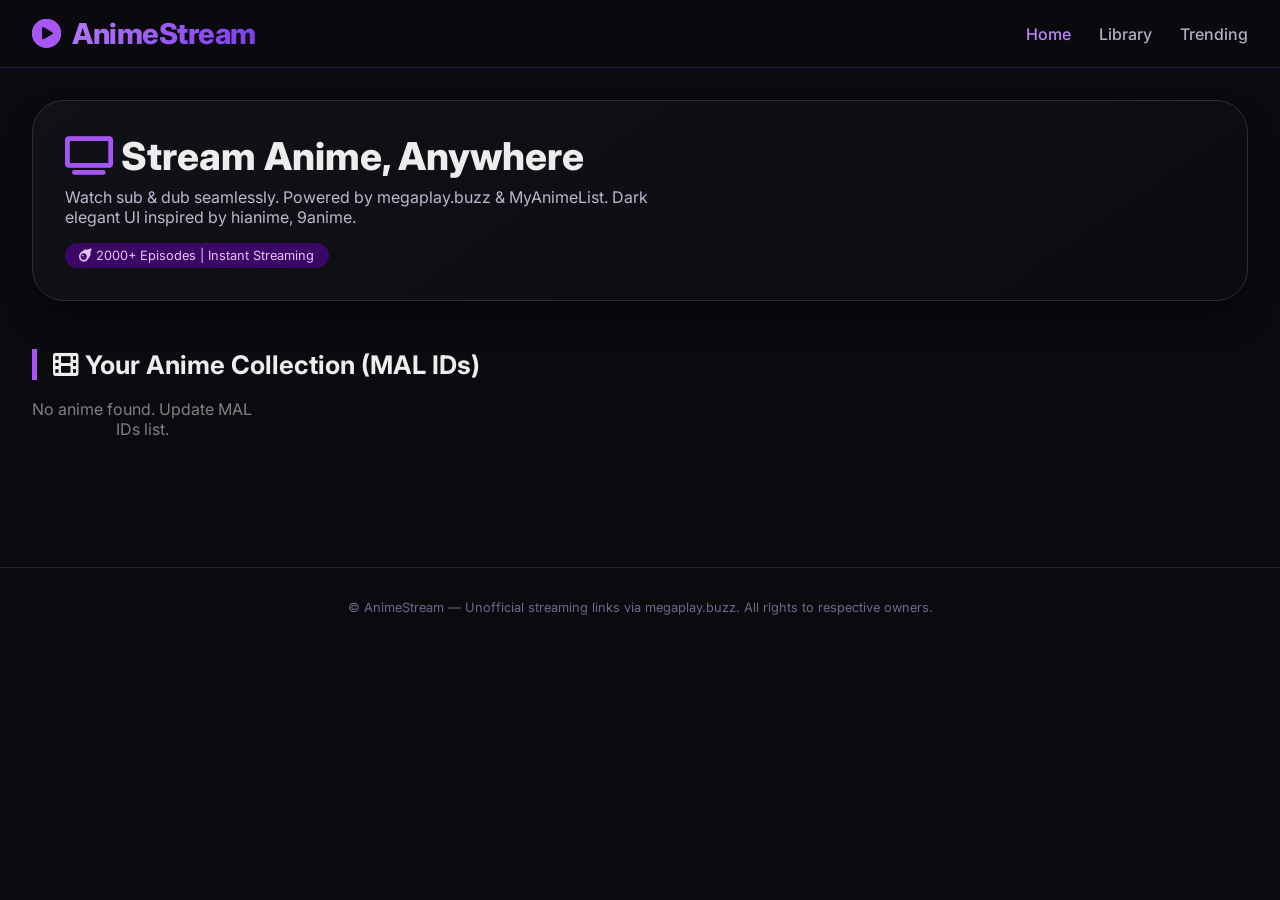
==== commit 785f3c03: "Update index.html" ====
--- a/index.html
+++ b/index.html
@@ -1,36 +1,666 @@
 <!DOCTYPE html>
-<html>
+<html lang="en">
 <head>
-    <title>AnimeVerse</title>
-    <link rel="stylesheet" href="assets/css/style.css">
+    <meta charset="UTF-8">
+    <meta name="viewport" content="width=device-width, initial-scale=1.0, user-scalable=yes">
+    <title>AnimeStream - Modern Anime Streaming</title>
+    <!-- Google Fonts & Font Awesome Icons -->
+    <link href="https://fonts.googleapis.com/css2?family=Inter:opsz,wght@14..32,300;14..32,400;14..32,600;14..32,700;14..32,800&display=swap" rel="stylesheet">
+    <link rel="stylesheet" href="https://cdnjs.cloudflare.com/ajax/libs/font-awesome/6.0.0-beta3/css/all.min.css">
+    <style>
+        * {
+            margin: 0;
+            padding: 0;
+            box-sizing: border-box;
+        }
+
+        body {
+            background: #0a0a0f;
+            font-family: 'Inter', sans-serif;
+            color: #ededee;
+            overflow-x: hidden;
+        }
+
+        /* custom scroll */
+        ::-webkit-scrollbar {
+            width: 8px;
+            height: 6px;
+        }
+        ::-webkit-scrollbar-track {
+            background: #1e1e2a;
+        }
+        ::-webkit-scrollbar-thumb {
+            background: #7c3aed;
+            border-radius: 10px;
+        }
+
+        /* navbar */
+        .navbar {
+            background: rgba(10, 10, 15, 0.85);
+            backdrop-filter: blur(16px);
+            padding: 1rem 2rem;
+            display: flex;
+            justify-content: space-between;
+            align-items: center;
+            border-bottom: 1px solid rgba(124, 58, 237, 0.3);
+            position: sticky;
+            top: 0;
+            z-index: 100;
+        }
+        .logo {
+            font-size: 1.8rem;
+            font-weight: 800;
+            background: linear-gradient(135deg, #c084fc, #7c3aed);
+            -webkit-background-clip: text;
+            background-clip: text;
+            color: transparent;
+            letter-spacing: -0.5px;
+        }
+        .logo i {
+            background: none;
+            color: #a855f7;
+            margin-right: 6px;
+        }
+        .nav-links a {
+            color: #b0b0c0;
+            margin-left: 1.5rem;
+            text-decoration: none;
+            font-weight: 500;
+            transition: 0.2s;
+        }
+        .nav-links a:hover, .nav-links a.active {
+            color: #c084fc;
+        }
+
+        /* main container */
+        .container {
+            max-width: 1400px;
+            margin: 0 auto;
+            padding: 2rem 2rem 3rem;
+        }
+
+        /* hero section */
+        .hero {
+            margin-bottom: 3rem;
+            background: linear-gradient(145deg, #111118, #0b0b12);
+            border-radius: 2rem;
+            padding: 2rem 2rem;
+            border: 1px solid #2d2d3a;
+            box-shadow: 0 20px 35px -12px rgba(0,0,0,0.5);
+        }
+        .hero h1 {
+            font-size: 2.4rem;
+            font-weight: 800;
+        }
+        .hero p {
+            color: #b9b9cf;
+            margin-top: 0.5rem;
+            max-width: 600px;
+        }
+        .badge-purple {
+            background: #3b0764;
+            padding: 0.3rem 0.9rem;
+            border-radius: 40px;
+            font-size: 0.8rem;
+            display: inline-block;
+            margin-top: 1rem;
+            color: #e9c0ff;
+        }
+
+        /* anime grid */
+        .section-title {
+            font-size: 1.6rem;
+            font-weight: 700;
+            margin: 1.5rem 0 1.2rem 0;
+            border-left: 5px solid #a855f7;
+            padding-left: 1rem;
+        }
+        .anime-grid {
+            display: grid;
+            grid-template-columns: repeat(auto-fill, minmax(210px, 1fr));
+            gap: 1.8rem;
+            margin-bottom: 3rem;
+        }
+        .anime-card {
+            background: #13131c;
+            border-radius: 1.2rem;
+            overflow: hidden;
+            transition: all 0.25s ease;
+            cursor: pointer;
+            border: 1px solid #292935;
+            box-shadow: 0 10px 20px -5px rgba(0,0,0,0.4);
+        }
+        .anime-card:hover {
+            transform: translateY(-8px);
+            border-color: #7c3aed;
+            box-shadow: 0 20px 28px -12px #7c3aed40;
+        }
+        .card-img {
+            background: #20202a;
+            height: 280px;
+            display: flex;
+            align-items: center;
+            justify-content: center;
+            position: relative;
+            overflow: hidden;
+        }
+        .card-img img {
+            width: 100%;
+            height: 100%;
+            object-fit: cover;
+            transition: 0.3s;
+        }
+        .card-info {
+            padding: 1rem;
+        }
+        .card-info h3 {
+            font-size: 1rem;
+            font-weight: 700;
+            white-space: nowrap;
+            overflow: hidden;
+            text-overflow: ellipsis;
+        }
+        .meta {
+            display: flex;
+            gap: 10px;
+            margin-top: 8px;
+            font-size: 0.75rem;
+            color: #a78bfa;
+        }
+        /* details panel */
+        .details-panel {
+            background: #0e0e16;
+            border-radius: 1.5rem;
+            margin-top: 2rem;
+            padding: 1.5rem;
+            border: 1px solid #2a2a35;
+            display: none;
+            animation: fadeSlide 0.3s ease;
+        }
+        @keyframes fadeSlide {
+            from { opacity: 0; transform: translateY(20px);}
+            to { opacity: 1; transform: translateY(0);}
+        }
+        .details-header {
+            display: flex;
+            gap: 2rem;
+            flex-wrap: wrap;
+        }
+        .detail-cover {
+            width: 180px;
+            border-radius: 1rem;
+            overflow: hidden;
+            background: #1f1f2b;
+        }
+        .detail-cover img {
+            width: 100%;
+            display: block;
+        }
+        .detail-info {
+            flex: 1;
+        }
+        .anime-title {
+            font-size: 2rem;
+            font-weight: 800;
+            margin-bottom: 0.25rem;
+        }
+        .alt-titles {
+            color: #b9b9dc;
+            font-size: 0.9rem;
+            margin-bottom: 0.7rem;
+        }
+        .info-badge-line {
+            display: flex;
+            flex-wrap: wrap;
+            gap: 12px;
+            margin: 0.8rem 0;
+            font-size: 0.85rem;
+        }
+        .info-badge {
+            background: #1e1e2c;
+            padding: 4px 12px;
+            border-radius: 30px;
+        }
+        .synopsis {
+            margin: 1rem 0;
+            line-height: 1.5;
+            color: #cdcdff;
+            max-width: 800px;
+        }
+        .anime-stats-grid {
+            display: grid;
+            grid-template-columns: repeat(auto-fill, minmax(210px,1fr));
+            gap: 0.6rem;
+            margin: 1rem 0;
+            background: #0a0a10;
+            padding: 1rem;
+            border-radius: 1rem;
+            font-size: 0.85rem;
+        }
+        .stat-item {
+            display: flex;
+            gap: 8px;
+            flex-wrap: wrap;
+        }
+        .stat-label {
+            font-weight: 600;
+            color: #b48ef7;
+        }
+        .episodes-section {
+            margin-top: 2rem;
+        }
+        .episodes-grid {
+            display: grid;
+            grid-template-columns: repeat(auto-fill, minmax(85px, 100px));
+            gap: 12px;
+            margin-top: 1rem;
+            max-height: 380px;
+            overflow-y: auto;
+            padding: 0.5rem 0.2rem;
+        }
+        .episode-card {
+            background: #1b1b28;
+            border-radius: 12px;
+            text-align: center;
+            padding: 10px 5px;
+            cursor: pointer;
+            transition: 0.1s;
+            border: 1px solid #2f2f3e;
+        }
+        .episode-card:hover {
+            background: #2d2d42;
+            border-color: #a855f7;
+        }
+        .episode-num {
+            font-weight: bold;
+            margin-bottom: 8px;
+            font-size: 0.8rem;
+        }
+        .server-buttons {
+            display: flex;
+            gap: 6px;
+            justify-content: center;
+        }
+        .server-btn {
+            font-size: 0.65rem;
+            padding: 3px 8px;
+            border-radius: 20px;
+            background: #2c2c3a;
+            border: none;
+            color: white;
+            cursor: pointer;
+            transition: 0.1s;
+        }
+        .server-btn.sub {
+            background: #4c1d95;
+        }
+        .server-btn.dub {
+            background: #2d3748;
+        }
+        .server-btn:hover {
+            filter: brightness(1.2);
+        }
+        .player-wrapper {
+            margin-top: 2rem;
+            background: #08080e;
+            border-radius: 1rem;
+            padding: 0.8rem;
+            border: 1px solid #3b3b4b;
+        }
+        .player-iframe {
+            width: 100%;
+            aspect-ratio: 16 / 9;
+            border: none;
+            border-radius: 0.8rem;
+            background: black;
+        }
+        .loading-spinner {
+            text-align: center;
+            padding: 3rem;
+            color: #a78bfa;
+        }
+        .back-button {
+            background: #2a2a38;
+            border: none;
+            color: #eee;
+            padding: 8px 18px;
+            border-radius: 30px;
+            cursor: pointer;
+            margin-bottom: 1rem;
+            font-weight: 500;
+        }
+        footer {
+            text-align: center;
+            padding: 2rem;
+            border-top: 1px solid #23232e;
+            margin-top: 2rem;
+            font-size: 0.8rem;
+            color: #6b6b89;
+        }
+        @media (max-width: 700px) {
+            .container {
+                padding: 1rem;
+            }
+            .anime-grid {
+                grid-template-columns: repeat(auto-fill, minmax(150px, 1fr));
+            }
+            .details-header {
+                flex-direction: column;
+            }
+        }
+    </style>
 </head>
 <body>
 
-<header>
-    <div class="logo">AnimeVerse</div>
-
-    <div class="search-box">
-        <input type="text" placeholder="Search Anime...">
+<div class="navbar">
+    <div class="logo">
+        <i class="fas fa-play-circle"></i> AnimeStream
     </div>
-</header>
-
-<section class="hero">
-    <div class="hero-content">
-        <h1>Watch Anime Online</h1>
-
-        <p>
-            Stream latest anime series and movies in HD SUB & DUB.
-        </p>
-
-        <a href="#trending" class="hero-btn">Watch Now</a>
+    <div class="nav-links">
+        <a href="#" class="active" id="homeNav">Home</a>
+        <a href="#">Library</a>
+        <a href="#">Trending</a>
     </div>
-</section>
-
-<h2 class="section-title">Trending Anime</h2>
-
-<div class="anime-grid" id="anime-list"></div>
-
-<script src="assets/js/app.js"></script>
-
+</div>
+
+<div class="container" id="appContainer">
+    <div class="hero">
+        <h1><i class="fas fa-tv" style="color:#a855f7"></i> Stream Anime, Anywhere</h1>
+        <p>Watch sub & dub seamlessly. Powered by megaplay.buzz & MyAnimeList. Dark elegant UI inspired by hianime, 9anime.</p>
+        <div class="badge-purple"><i class="fas fa-meteor"></i> 2000+ Episodes | Instant Streaming</div>
+    </div>
+
+    <div id="animeListSection">
+        <div class="section-title"><i class="fas fa-film"></i> Your Anime Collection (MAL IDs)</div>
+        <div class="anime-grid" id="animeGrid"></div>
+    </div>
+
+    <!-- Details Panel (hidden until anime clicked) -->
+    <div id="detailsPanel" class="details-panel">
+        <button id="closeDetailsBtn" class="back-button"><i class="fas fa-arrow-left"></i> Back to list</button>
+        <div id="animeDetailContent"></div>
+    </div>
+</div>
+
+<footer>
+    <p>© AnimeStream — Unofficial streaming links via megaplay.buzz. All rights to respective owners.</p>
+</footer>
+
+<script>
+    // ################################################################
+    // CONFIGURATION: add your MAL IDs here or fetch from external JSON
+    // For production, you can replace this array with remote "anime-config.json"
+    // The website automatically fetches full details + episodes from Jikan API.
+    // Episodes array is generated dynamically according to spec (sub/dub links)
+    // ################################################################
+    const MAL_ID_LIST = [38000, 35000, 32340];  // Kimetsu Movie, Haikyuu To The Top, Mob Psycho 100 II
+    
+    // Optional: If you want to load from external "anime-ids.json" uncomment fetch below
+    // but default uses above list as fallback.
+    
+    let animeCache = new Map(); // store fetched anime data (full + episode count)
+    let currentAnimeId = null;
+    let currentEpisodesArray = []; // store episode objects for current anime
+
+    // Helper: fetch anime details from Jikan API v4
+    async function fetchAnimeDetails(malId) {
+        if (animeCache.has(malId)) return animeCache.get(malId);
+        try {
+            const response = await fetch(`https://api.jikan.moe/v4/anime/${malId}`);
+            if (!response.ok) throw new Error(`HTTP ${response.status}`);
+            const data = await response.json();
+            const anime = data.data;
+            // episode count fallback
+            let episodeCount = anime.episodes || (anime.type === 'Movie' ? 1 : 0);
+            if (episodeCount === 0 && anime.type !== 'Movie') episodeCount = 12; // safe fallback
+            if (anime.type === 'Movie') episodeCount = 1;
+            const fullData = { ...anime, episodeCount: episodeCount };
+            animeCache.set(malId, fullData);
+            return fullData;
+        } catch (err) {
+            console.error(`Failed fetch mal_id=${malId}`, err);
+            return null;
+        }
+    }
+
+    // Build EPISODES array exactly as requested format: [{ episode: '1', servers: [{sub:..., value:...},{dub:...,value:...}] }]
+    function buildEpisodesArray(malId, episodeCount) {
+        const episodes = [];
+        for (let i = 1; i <= episodeCount; i++) {
+            const subUrl = `https://megaplay.buzz/stream/mal/${malId}/${i}/sub`;
+            const dubUrl = `https://megaplay.buzz/stream/mal/${malId}/${i}/dub`;
+            episodes.push({
+                episode: i.toString(),
+                servers: [
+                    { sub: 'Vidrock', value: subUrl },
+                    { dub: 'Vidplus', value: dubUrl }
+                ]
+            });
+        }
+        return episodes;
+    }
+
+    // Render anime cards on home
+    async function renderAnimeCards() {
+        const grid = document.getElementById('animeGrid');
+        grid.innerHTML = '<div class="loading-spinner"><i class="fas fa-spinner fa-pulse"></i> Loading anime collection...</div>';
+        const animeItems = [];
+        for (const id of MAL_ID_LIST) {
+            const animeData = await fetchAnimeDetails(id);
+            if (animeData) {
+                animeItems.push({ id, data: animeData });
+            }
+        }
+        if (animeItems.length === 0) {
+            grid.innerHTML = '<div style="color:gray; text-align:center;">No anime found. Update MAL IDs list.</div>';
+            return;
+        }
+        grid.innerHTML = '';
+        for (const item of animeItems) {
+            const anime = item.data;
+            const card = document.createElement('div');
+            card.className = 'anime-card';
+            card.setAttribute('data-id', item.id);
+            const imgUrl = anime.images?.jpg?.large_image_url || anime.images?.jpg?.image_url || 'https://via.placeholder.com/220x300?text=No+Cover';
+            card.innerHTML = `
+                <div class="card-img">
+                    <img src="${imgUrl}" alt="${anime.title}" loading="lazy">
+                </div>
+                <div class="card-info">
+                    <h3>${anime.title || 'Untitled'}</h3>
+                    <div class="meta">
+                        <span><i class="fas fa-star" style="color:#fbbf24"></i> ${anime.score || '?'}</span>
+                        <span><i class="fas fa-video"></i> ${anime.type || 'TV'}</span>
+                    </div>
+                </div>
+            `;
+            card.addEventListener('click', (e) => {
+                e.stopPropagation();
+                showAnimeDetails(item.id);
+            });
+            grid.appendChild(card);
+        }
+    }
+
+    // Display detailed anime info + episode list + player
+    async function showAnimeDetails(malId) {
+        currentAnimeId = malId;
+        const animeData = await fetchAnimeDetails(malId);
+        if (!animeData) {
+            alert("Couldn't load anime details");
+            return;
+        }
+        const episodeCount = animeData.episodeCount;
+        // generate episodes array (matching spec)
+        const episodesArray = buildEpisodesArray(malId, episodeCount);
+        currentEpisodesArray = episodesArray;
+
+        // Build "ANIME INFO FORMAT" as per requirement using <p> tags and structure inside custom container
+        const title = animeData.title_english || animeData.title || 'N/A';
+        const otherTitles = [animeData.title_japanese, animeData.title_synonyms?.join(', ')].filter(Boolean).join(' | ') || '—';
+        const type = animeData.type || 'Unknown';
+        const episodesCountShow = animeData.episodes || (animeData.type === 'Movie' ? 1 : '?');
+        const dubEpisodes = episodesCountShow === '?' ? 'N/A' : episodesCountShow;
+        const synopsis = animeData.synopsis || 'No synopsis available.';
+        const country = 'Japan';  // default
+        const genres = animeData.genres?.map(g => g.name).join(', ') || 'N/A';
+        const premiered = animeData.season ? `${animeData.season?.charAt(0).toUpperCase() + animeData.season?.slice(1)} ${animeData.year || ''}` : (animeData.aired?.string?.split(' to')[0] || 'N/A');
+        const dateAired = animeData.aired?.string || 'Unknown';
+        const broadcast = animeData.broadcast?.string || 'Unknown';
+        const episodesLabel = episodesCountShow;
+        const duration = animeData.duration || 'Unknown';
+        const status = animeData.status || 'Unknown';
+        const score = animeData.score || 'N/A';
+        const studios = animeData.studios?.map(s => s.name).join(', ') || 'N/A';
+        const producers = animeData.producers?.map(p => p.name).join(', ') || 'N/A';
+        const malLink = `https://myanimelist.net/anime/${malId}/`;
+
+        // HTML info section exactly as requested: paragraphs with specific content
+        const infoHtml = `
+            <div class="details-header">
+                <div class="detail-cover">
+                    <img src="${animeData.images?.jpg?.large_image_url || animeData.images?.jpg?.image_url || ''}" alt="${title}">
+                </div>
+                <div class="detail-info">
+                    <div class="anime-title">${escapeHtml(title)}</div>
+                    <div class="alt-titles">Other Titles: ${escapeHtml(otherTitles)}</div>
+                    <div class="info-badge-line">
+                        <span class="info-badge"><i class="fas fa-certificate"></i> PG</span>
+                        <span class="info-badge"><i class="fas fa-play"></i> CC: ${episodesCountShow} ep</span>
+                        <span class="info-badge"><i class="fas fa-headphones"></i> DUB: ${dubEpisodes}</span>
+                        <span class="info-badge"><i class="fas fa-layer-group"></i> ${type}</span>
+                    </div>
+                    <div class="synopsis">${escapeHtml(synopsis)}</div>
+                </div>
+            </div>
+            <div class="anime-stats-grid">
+                <div class="stat-item"><span class="stat-label">Country:</span> ${escapeHtml(country)}</div>
+                <div class="stat-item"><span class="stat-label">Genres:</span> ${escapeHtml(genres)}</div>
+                <div class="stat-item"><span class="stat-label">Premiered:</span> ${escapeHtml(premiered)}</div>
+                <div class="stat-item"><span class="stat-label">Date aired:</span> ${escapeHtml(dateAired)}</div>
+                <div class="stat-item"><span class="stat-label">Broadcast:</span> ${escapeHtml(broadcast)}</div>
+                <div class="stat-item"><span class="stat-label">Episodes:</span> ${escapeHtml(episodesLabel)}</div>
+                <div class="stat-item"><span class="stat-label">Duration:</span> ${escapeHtml(duration)}</div>
+                <div class="stat-item"><span class="stat-label">Status:</span> ${escapeHtml(status)}</div>
+                <div class="stat-item"><span class="stat-label">Scores:</span> ${escapeHtml(score)}</div>
+                <div class="stat-item"><span class="stat-label">Studios:</span> ${escapeHtml(studios)}</div>
+                <div class="stat-item"><span class="stat-label">Producers:</span> ${escapeHtml(producers)}</div>
+                <div class="stat-item"><span class="stat-label">Links:</span> <a href="${malLink}" target="_blank" rel="noopener noreferrer" style="color:#c084fc">MAL</a></div>
+            </div>
+        `;
+
+        // Build episode section based on generated episodesArray
+        let episodesHtml = `<div class="episodes-section"><h3><i class="fas fa-list"></i> Episodes (Sub / Dub)</h3><div class="episodes-grid" id="episodesGridContainer"></div></div>`;
+        episodesHtml += `<div class="player-wrapper" id="playerWrapper" style="display: none;">
+                            <iframe id="streamIframe" class="player-iframe" allowfullscreen></iframe>
+                         </div>`;
+
+        const detailContainer = document.getElementById('animeDetailContent');
+        detailContainer.innerHTML = infoHtml + episodesHtml;
+
+        // populate episode grid
+        const episodesGrid = document.getElementById('episodesGridContainer');
+        episodesGrid.innerHTML = '';
+        currentEpisodesArray.forEach(ep => {
+            const epDiv = document.createElement('div');
+            epDiv.className = 'episode-card';
+            const subServer = ep.servers.find(s => s.sub);
+            const dubServer = ep.servers.find(s => s.dub);
+            epDiv.innerHTML = `
+                <div class="episode-num">EP ${ep.episode}</div>
+                <div class="server-buttons">
+                    <button class="server-btn sub" data-url="${subServer?.value || ''}" data-type="sub">SUB</button>
+                    <button class="server-btn dub" data-url="${dubServer?.value || ''}" data-type="dub">DUB</button>
+                </div>
+            `;
+            // attach play event
+            const subBtn = epDiv.querySelector('.server-btn.sub');
+            const dubBtn = epDiv.querySelector('.server-btn.dub');
+            if (subBtn) subBtn.addEventListener('click', (e) => {
+                e.stopPropagation();
+                const url = subBtn.getAttribute('data-url');
+                if (url) playStream(url, `Episode ${ep.episode} - SUB (Vidrock)`);
+                else alert("Stream URL not available");
+            });
+            if (dubBtn) dubBtn.addEventListener('click', (e) => {
+                e.stopPropagation();
+                const url = dubBtn.getAttribute('data-url');
+                if (url) playStream(url, `Episode ${ep.episode} - DUB (Vidplus)`);
+                else alert("Stream URL not available");
+            });
+            episodesGrid.appendChild(epDiv);
+        });
+
+        // show panel and hide anime grid
+        document.getElementById('animeListSection').style.display = 'none';
+        document.getElementById('detailsPanel').style.display = 'block';
+        window.scrollTo({ top: 0, behavior: 'smooth' });
+    }
+
+    function playStream(url, label) {
+        const playerWrapper = document.getElementById('playerWrapper');
+        const iframe = document.getElementById('streamIframe');
+        if (!playerWrapper || !iframe) return;
+        iframe.src = url;
+        playerWrapper.style.display = 'block';
+        // scroll to player
+        playerWrapper.scrollIntoView({ behavior: 'smooth', block: 'start' });
+    }
+
+    function closeDetails() {
+        document.getElementById('animeListSection').style.display = 'block';
+        document.getElementById('detailsPanel').style.display = 'none';
+        const playerWrapper = document.getElementById('playerWrapper');
+        const iframe = document.getElementById('streamIframe');
+        if (playerWrapper) playerWrapper.style.display = 'none';
+        if (iframe) iframe.src = '';
+        currentAnimeId = null;
+    }
+
+    function escapeHtml(str) {
+        if (!str) return '';
+        return str.replace(/[&<>]/g, function(m) {
+            if (m === '&') return '&amp;';
+            if (m === '<') return '&lt;';
+            if (m === '>') return '&gt;';
+            return m;
+        }).replace(/[\uD800-\uDBFF][\uDC00-\uDFFF]/g, function(c) {
+            return c;
+        });
+    }
+
+    // optional: fetch external config from anime-config.json (MAL IDs)
+    async function loadMALIdsFromConfig() {
+        try {
+            const response = await fetch('anime-config.json');
+            if (response.ok) {
+                const config = await response.json();
+                if (Array.isArray(config.mal_ids) && config.mal_ids.length) {
+                    MAL_ID_LIST.length = 0;
+                    MAL_ID_LIST.push(...config.mal_ids);
+                } else if (Array.isArray(config)) {
+                    MAL_ID_LIST.length = 0;
+                    MAL_ID_LIST.push(...config);
+                }
+            }
+        } catch (err) {
+            console.log("No external config, using default MAL IDs.");
+        }
+    }
+
+    async function init() {
+        await loadMALIdsFromConfig();
+        await renderAnimeCards();
+        // close details button
+        document.getElementById('closeDetailsBtn').addEventListener('click', () => closeDetails());
+        document.getElementById('homeNav')?.addEventListener('click', (e) => {
+            e.preventDefault();
+            if (document.getElementById('detailsPanel').style.display === 'block') closeDetails();
+            else window.scrollTo({ top: 0, behavior: 'smooth' });
+        });
+    }
+
+    init();
+</script>
 </body>
 </html>
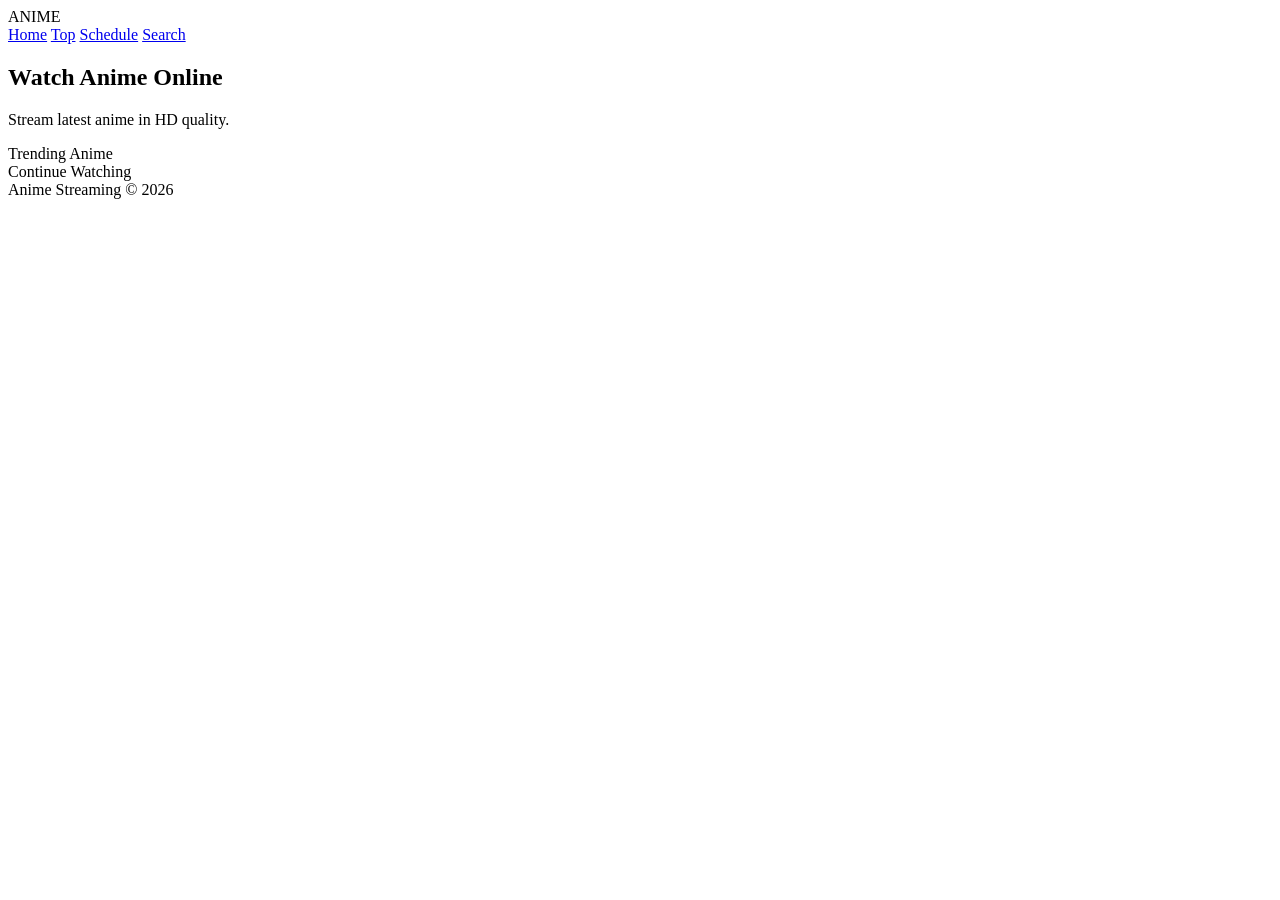
==== commit bf3ab4bf: "Update index.html" ====
--- a/index.html
+++ b/index.html
@@ -1,666 +1,64 @@
 <!DOCTYPE html>
 <html lang="en">
 <head>
-    <meta charset="UTF-8">
-    <meta name="viewport" content="width=device-width, initial-scale=1.0, user-scalable=yes">
-    <title>AnimeStream - Modern Anime Streaming</title>
-    <!-- Google Fonts & Font Awesome Icons -->
-    <link href="https://fonts.googleapis.com/css2?family=Inter:opsz,wght@14..32,300;14..32,400;14..32,600;14..32,700;14..32,800&display=swap" rel="stylesheet">
-    <link rel="stylesheet" href="https://cdnjs.cloudflare.com/ajax/libs/font-awesome/6.0.0-beta3/css/all.min.css">
-    <style>
-        * {
-            margin: 0;
-            padding: 0;
-            box-sizing: border-box;
-        }
+  <meta charset="UTF-8">
+  <meta name="viewport" content="width=device-width, initial-scale=1.0">
 
-        body {
-            background: #0a0a0f;
-            font-family: 'Inter', sans-serif;
-            color: #ededee;
-            overflow-x: hidden;
-        }
+  <title>Anime Streaming</title>
 
-        /* custom scroll */
-        ::-webkit-scrollbar {
-            width: 8px;
-            height: 6px;
-        }
-        ::-webkit-scrollbar-track {
-            background: #1e1e2a;
-        }
-        ::-webkit-scrollbar-thumb {
-            background: #7c3aed;
-            border-radius: 10px;
-        }
+  <meta name="theme-color" content="#8b5cf6">
 
-        /* navbar */
-        .navbar {
-            background: rgba(10, 10, 15, 0.85);
-            backdrop-filter: blur(16px);
-            padding: 1rem 2rem;
-            display: flex;
-            justify-content: space-between;
-            align-items: center;
-            border-bottom: 1px solid rgba(124, 58, 237, 0.3);
-            position: sticky;
-            top: 0;
-            z-index: 100;
-        }
-        .logo {
-            font-size: 1.8rem;
-            font-weight: 800;
-            background: linear-gradient(135deg, #c084fc, #7c3aed);
-            -webkit-background-clip: text;
-            background-clip: text;
-            color: transparent;
-            letter-spacing: -0.5px;
-        }
-        .logo i {
-            background: none;
-            color: #a855f7;
-            margin-right: 6px;
-        }
-        .nav-links a {
-            color: #b0b0c0;
-            margin-left: 1.5rem;
-            text-decoration: none;
-            font-weight: 500;
-            transition: 0.2s;
-        }
-        .nav-links a:hover, .nav-links a.active {
-            color: #c084fc;
-        }
+  <link rel="stylesheet" href="assets/css/style.css">
+  <link rel="stylesheet" href="assets/css/responsive.css">
 
-        /* main container */
-        .container {
-            max-width: 1400px;
-            margin: 0 auto;
-            padding: 2rem 2rem 3rem;
-        }
+  <link rel="manifest" href="manifest.json">
 
-        /* hero section */
-        .hero {
-            margin-bottom: 3rem;
-            background: linear-gradient(145deg, #111118, #0b0b12);
-            border-radius: 2rem;
-            padding: 2rem 2rem;
-            border: 1px solid #2d2d3a;
-            box-shadow: 0 20px 35px -12px rgba(0,0,0,0.5);
-        }
-        .hero h1 {
-            font-size: 2.4rem;
-            font-weight: 800;
-        }
-        .hero p {
-            color: #b9b9cf;
-            margin-top: 0.5rem;
-            max-width: 600px;
-        }
-        .badge-purple {
-            background: #3b0764;
-            padding: 0.3rem 0.9rem;
-            border-radius: 40px;
-            font-size: 0.8rem;
-            display: inline-block;
-            margin-top: 1rem;
-            color: #e9c0ff;
-        }
-
-        /* anime grid */
-        .section-title {
-            font-size: 1.6rem;
-            font-weight: 700;
-            margin: 1.5rem 0 1.2rem 0;
-            border-left: 5px solid #a855f7;
-            padding-left: 1rem;
-        }
-        .anime-grid {
-            display: grid;
-            grid-template-columns: repeat(auto-fill, minmax(210px, 1fr));
-            gap: 1.8rem;
-            margin-bottom: 3rem;
-        }
-        .anime-card {
-            background: #13131c;
-            border-radius: 1.2rem;
-            overflow: hidden;
-            transition: all 0.25s ease;
-            cursor: pointer;
-            border: 1px solid #292935;
-            box-shadow: 0 10px 20px -5px rgba(0,0,0,0.4);
-        }
-        .anime-card:hover {
-            transform: translateY(-8px);
-            border-color: #7c3aed;
-            box-shadow: 0 20px 28px -12px #7c3aed40;
-        }
-        .card-img {
-            background: #20202a;
-            height: 280px;
-            display: flex;
-            align-items: center;
-            justify-content: center;
-            position: relative;
-            overflow: hidden;
-        }
-        .card-img img {
-            width: 100%;
-            height: 100%;
-            object-fit: cover;
-            transition: 0.3s;
-        }
-        .card-info {
-            padding: 1rem;
-        }
-        .card-info h3 {
-            font-size: 1rem;
-            font-weight: 700;
-            white-space: nowrap;
-            overflow: hidden;
-            text-overflow: ellipsis;
-        }
-        .meta {
-            display: flex;
-            gap: 10px;
-            margin-top: 8px;
-            font-size: 0.75rem;
-            color: #a78bfa;
-        }
-        /* details panel */
-        .details-panel {
-            background: #0e0e16;
-            border-radius: 1.5rem;
-            margin-top: 2rem;
-            padding: 1.5rem;
-            border: 1px solid #2a2a35;
-            display: none;
-            animation: fadeSlide 0.3s ease;
-        }
-        @keyframes fadeSlide {
-            from { opacity: 0; transform: translateY(20px);}
-            to { opacity: 1; transform: translateY(0);}
-        }
-        .details-header {
-            display: flex;
-            gap: 2rem;
-            flex-wrap: wrap;
-        }
-        .detail-cover {
-            width: 180px;
-            border-radius: 1rem;
-            overflow: hidden;
-            background: #1f1f2b;
-        }
-        .detail-cover img {
-            width: 100%;
-            display: block;
-        }
-        .detail-info {
-            flex: 1;
-        }
-        .anime-title {
-            font-size: 2rem;
-            font-weight: 800;
-            margin-bottom: 0.25rem;
-        }
-        .alt-titles {
-            color: #b9b9dc;
-            font-size: 0.9rem;
-            margin-bottom: 0.7rem;
-        }
-        .info-badge-line {
-            display: flex;
-            flex-wrap: wrap;
-            gap: 12px;
-            margin: 0.8rem 0;
-            font-size: 0.85rem;
-        }
-        .info-badge {
-            background: #1e1e2c;
-            padding: 4px 12px;
-            border-radius: 30px;
-        }
-        .synopsis {
-            margin: 1rem 0;
-            line-height: 1.5;
-            color: #cdcdff;
-            max-width: 800px;
-        }
-        .anime-stats-grid {
-            display: grid;
-            grid-template-columns: repeat(auto-fill, minmax(210px,1fr));
-            gap: 0.6rem;
-            margin: 1rem 0;
-            background: #0a0a10;
-            padding: 1rem;
-            border-radius: 1rem;
-            font-size: 0.85rem;
-        }
-        .stat-item {
-            display: flex;
-            gap: 8px;
-            flex-wrap: wrap;
-        }
-        .stat-label {
-            font-weight: 600;
-            color: #b48ef7;
-        }
-        .episodes-section {
-            margin-top: 2rem;
-        }
-        .episodes-grid {
-            display: grid;
-            grid-template-columns: repeat(auto-fill, minmax(85px, 100px));
-            gap: 12px;
-            margin-top: 1rem;
-            max-height: 380px;
-            overflow-y: auto;
-            padding: 0.5rem 0.2rem;
-        }
-        .episode-card {
-            background: #1b1b28;
-            border-radius: 12px;
-            text-align: center;
-            padding: 10px 5px;
-            cursor: pointer;
-            transition: 0.1s;
-            border: 1px solid #2f2f3e;
-        }
-        .episode-card:hover {
-            background: #2d2d42;
-            border-color: #a855f7;
-        }
-        .episode-num {
-            font-weight: bold;
-            margin-bottom: 8px;
-            font-size: 0.8rem;
-        }
-        .server-buttons {
-            display: flex;
-            gap: 6px;
-            justify-content: center;
-        }
-        .server-btn {
-            font-size: 0.65rem;
-            padding: 3px 8px;
-            border-radius: 20px;
-            background: #2c2c3a;
-            border: none;
-            color: white;
-            cursor: pointer;
-            transition: 0.1s;
-        }
-        .server-btn.sub {
-            background: #4c1d95;
-        }
-        .server-btn.dub {
-            background: #2d3748;
-        }
-        .server-btn:hover {
-            filter: brightness(1.2);
-        }
-        .player-wrapper {
-            margin-top: 2rem;
-            background: #08080e;
-            border-radius: 1rem;
-            padding: 0.8rem;
-            border: 1px solid #3b3b4b;
-        }
-        .player-iframe {
-            width: 100%;
-            aspect-ratio: 16 / 9;
-            border: none;
-            border-radius: 0.8rem;
-            background: black;
-        }
-        .loading-spinner {
-            text-align: center;
-            padding: 3rem;
-            color: #a78bfa;
-        }
-        .back-button {
-            background: #2a2a38;
-            border: none;
-            color: #eee;
-            padding: 8px 18px;
-            border-radius: 30px;
-            cursor: pointer;
-            margin-bottom: 1rem;
-            font-weight: 500;
-        }
-        footer {
-            text-align: center;
-            padding: 2rem;
-            border-top: 1px solid #23232e;
-            margin-top: 2rem;
-            font-size: 0.8rem;
-            color: #6b6b89;
-        }
-        @media (max-width: 700px) {
-            .container {
-                padding: 1rem;
-            }
-            .anime-grid {
-                grid-template-columns: repeat(auto-fill, minmax(150px, 1fr));
-            }
-            .details-header {
-                flex-direction: column;
-            }
-        }
-    </style>
+  <script defer src="assets/js/app.js"></script>
+  <script defer src="assets/js/home.js"></script>
 </head>
 <body>
 
-<div class="navbar">
-    <div class="logo">
-        <i class="fas fa-play-circle"></i> AnimeStream
-    </div>
-    <div class="nav-links">
-        <a href="#" class="active" id="homeNav">Home</a>
-        <a href="#">Library</a>
-        <a href="#">Trending</a>
-    </div>
+<div class="loading-screen">
+  <div class="loader"></div>
 </div>
 
-<div class="container" id="appContainer">
-    <div class="hero">
-        <h1><i class="fas fa-tv" style="color:#a855f7"></i> Stream Anime, Anywhere</h1>
-        <p>Watch sub & dub seamlessly. Powered by megaplay.buzz & MyAnimeList. Dark elegant UI inspired by hianime, 9anime.</p>
-        <div class="badge-purple"><i class="fas fa-meteor"></i> 2000+ Episodes | Instant Streaming</div>
-    </div>
+<header class="navbar">
+  <div class="logo">ANIME</div>
 
-    <div id="animeListSection">
-        <div class="section-title"><i class="fas fa-film"></i> Your Anime Collection (MAL IDs)</div>
-        <div class="anime-grid" id="animeGrid"></div>
-    </div>
+  <nav>
+    <a href="index.html">Home</a>
+    <a href="top.html">Top</a>
+    <a href="schedule.html">Schedule</a>
+    <a href="search.html">Search</a>
+  </nav>
+</header>
 
-    <!-- Details Panel (hidden until anime clicked) -->
-    <div id="detailsPanel" class="details-panel">
-        <button id="closeDetailsBtn" class="back-button"><i class="fas fa-arrow-left"></i> Back to list</button>
-        <div id="animeDetailContent"></div>
-    </div>
-</div>
+<section class="hero">
+  <div class="hero-content">
+    <h1>Watch Anime Online</h1>
+    <p>Stream latest anime in HD quality.</p>
+  </div>
+</section>
 
-<footer>
-    <p>© AnimeStream — Unofficial streaming links via megaplay.buzz. All rights to respective owners.</p>
+<section>
+  <div class="section-title">
+    Trending Anime
+  </div>
+
+  <div id="trending" class="anime-grid"></div>
+</section>
+
+<section>
+  <div class="section-title">
+    Continue Watching
+  </div>
+
+  <div id="continueWatching" class="anime-grid"></div>
+</section>
+
+<footer class="footer">
+  Anime Streaming © 2026
 </footer>
 
-<script>
-    // ################################################################
-    // CONFIGURATION: add your MAL IDs here or fetch from external JSON
-    // For production, you can replace this array with remote "anime-config.json"
-    // The website automatically fetches full details + episodes from Jikan API.
-    // Episodes array is generated dynamically according to spec (sub/dub links)
-    // ################################################################
-    const MAL_ID_LIST = [38000, 35000, 32340];  // Kimetsu Movie, Haikyuu To The Top, Mob Psycho 100 II
-    
-    // Optional: If you want to load from external "anime-ids.json" uncomment fetch below
-    // but default uses above list as fallback.
-    
-    let animeCache = new Map(); // store fetched anime data (full + episode count)
-    let currentAnimeId = null;
-    let currentEpisodesArray = []; // store episode objects for current anime
-
-    // Helper: fetch anime details from Jikan API v4
-    async function fetchAnimeDetails(malId) {
-        if (animeCache.has(malId)) return animeCache.get(malId);
-        try {
-            const response = await fetch(`https://api.jikan.moe/v4/anime/${malId}`);
-            if (!response.ok) throw new Error(`HTTP ${response.status}`);
-            const data = await response.json();
-            const anime = data.data;
-            // episode count fallback
-            let episodeCount = anime.episodes || (anime.type === 'Movie' ? 1 : 0);
-            if (episodeCount === 0 && anime.type !== 'Movie') episodeCount = 12; // safe fallback
-            if (anime.type === 'Movie') episodeCount = 1;
-            const fullData = { ...anime, episodeCount: episodeCount };
-            animeCache.set(malId, fullData);
-            return fullData;
-        } catch (err) {
-            console.error(`Failed fetch mal_id=${malId}`, err);
-            return null;
-        }
-    }
-
-    // Build EPISODES array exactly as requested format: [{ episode: '1', servers: [{sub:..., value:...},{dub:...,value:...}] }]
-    function buildEpisodesArray(malId, episodeCount) {
-        const episodes = [];
-        for (let i = 1; i <= episodeCount; i++) {
-            const subUrl = `https://megaplay.buzz/stream/mal/${malId}/${i}/sub`;
-            const dubUrl = `https://megaplay.buzz/stream/mal/${malId}/${i}/dub`;
-            episodes.push({
-                episode: i.toString(),
-                servers: [
-                    { sub: 'Vidrock', value: subUrl },
-                    { dub: 'Vidplus', value: dubUrl }
-                ]
-            });
-        }
-        return episodes;
-    }
-
-    // Render anime cards on home
-    async function renderAnimeCards() {
-        const grid = document.getElementById('animeGrid');
-        grid.innerHTML = '<div class="loading-spinner"><i class="fas fa-spinner fa-pulse"></i> Loading anime collection...</div>';
-        const animeItems = [];
-        for (const id of MAL_ID_LIST) {
-            const animeData = await fetchAnimeDetails(id);
-            if (animeData) {
-                animeItems.push({ id, data: animeData });
-            }
-        }
-        if (animeItems.length === 0) {
-            grid.innerHTML = '<div style="color:gray; text-align:center;">No anime found. Update MAL IDs list.</div>';
-            return;
-        }
-        grid.innerHTML = '';
-        for (const item of animeItems) {
-            const anime = item.data;
-            const card = document.createElement('div');
-            card.className = 'anime-card';
-            card.setAttribute('data-id', item.id);
-            const imgUrl = anime.images?.jpg?.large_image_url || anime.images?.jpg?.image_url || 'https://via.placeholder.com/220x300?text=No+Cover';
-            card.innerHTML = `
-                <div class="card-img">
-                    <img src="${imgUrl}" alt="${anime.title}" loading="lazy">
-                </div>
-                <div class="card-info">
-                    <h3>${anime.title || 'Untitled'}</h3>
-                    <div class="meta">
-                        <span><i class="fas fa-star" style="color:#fbbf24"></i> ${anime.score || '?'}</span>
-                        <span><i class="fas fa-video"></i> ${anime.type || 'TV'}</span>
-                    </div>
-                </div>
-            `;
-            card.addEventListener('click', (e) => {
-                e.stopPropagation();
-                showAnimeDetails(item.id);
-            });
-            grid.appendChild(card);
-        }
-    }
-
-    // Display detailed anime info + episode list + player
-    async function showAnimeDetails(malId) {
-        currentAnimeId = malId;
-        const animeData = await fetchAnimeDetails(malId);
-        if (!animeData) {
-            alert("Couldn't load anime details");
-            return;
-        }
-        const episodeCount = animeData.episodeCount;
-        // generate episodes array (matching spec)
-        const episodesArray = buildEpisodesArray(malId, episodeCount);
-        currentEpisodesArray = episodesArray;
-
-        // Build "ANIME INFO FORMAT" as per requirement using <p> tags and structure inside custom container
-        const title = animeData.title_english || animeData.title || 'N/A';
-        const otherTitles = [animeData.title_japanese, animeData.title_synonyms?.join(', ')].filter(Boolean).join(' | ') || '—';
-        const type = animeData.type || 'Unknown';
-        const episodesCountShow = animeData.episodes || (animeData.type === 'Movie' ? 1 : '?');
-        const dubEpisodes = episodesCountShow === '?' ? 'N/A' : episodesCountShow;
-        const synopsis = animeData.synopsis || 'No synopsis available.';
-        const country = 'Japan';  // default
-        const genres = animeData.genres?.map(g => g.name).join(', ') || 'N/A';
-        const premiered = animeData.season ? `${animeData.season?.charAt(0).toUpperCase() + animeData.season?.slice(1)} ${animeData.year || ''}` : (animeData.aired?.string?.split(' to')[0] || 'N/A');
-        const dateAired = animeData.aired?.string || 'Unknown';
-        const broadcast = animeData.broadcast?.string || 'Unknown';
-        const episodesLabel = episodesCountShow;
-        const duration = animeData.duration || 'Unknown';
-        const status = animeData.status || 'Unknown';
-        const score = animeData.score || 'N/A';
-        const studios = animeData.studios?.map(s => s.name).join(', ') || 'N/A';
-        const producers = animeData.producers?.map(p => p.name).join(', ') || 'N/A';
-        const malLink = `https://myanimelist.net/anime/${malId}/`;
-
-        // HTML info section exactly as requested: paragraphs with specific content
-        const infoHtml = `
-            <div class="details-header">
-                <div class="detail-cover">
-                    <img src="${animeData.images?.jpg?.large_image_url || animeData.images?.jpg?.image_url || ''}" alt="${title}">
-                </div>
-                <div class="detail-info">
-                    <div class="anime-title">${escapeHtml(title)}</div>
-                    <div class="alt-titles">Other Titles: ${escapeHtml(otherTitles)}</div>
-                    <div class="info-badge-line">
-                        <span class="info-badge"><i class="fas fa-certificate"></i> PG</span>
-                        <span class="info-badge"><i class="fas fa-play"></i> CC: ${episodesCountShow} ep</span>
-                        <span class="info-badge"><i class="fas fa-headphones"></i> DUB: ${dubEpisodes}</span>
-                        <span class="info-badge"><i class="fas fa-layer-group"></i> ${type}</span>
-                    </div>
-                    <div class="synopsis">${escapeHtml(synopsis)}</div>
-                </div>
-            </div>
-            <div class="anime-stats-grid">
-                <div class="stat-item"><span class="stat-label">Country:</span> ${escapeHtml(country)}</div>
-                <div class="stat-item"><span class="stat-label">Genres:</span> ${escapeHtml(genres)}</div>
-                <div class="stat-item"><span class="stat-label">Premiered:</span> ${escapeHtml(premiered)}</div>
-                <div class="stat-item"><span class="stat-label">Date aired:</span> ${escapeHtml(dateAired)}</div>
-                <div class="stat-item"><span class="stat-label">Broadcast:</span> ${escapeHtml(broadcast)}</div>
-                <div class="stat-item"><span class="stat-label">Episodes:</span> ${escapeHtml(episodesLabel)}</div>
-                <div class="stat-item"><span class="stat-label">Duration:</span> ${escapeHtml(duration)}</div>
-                <div class="stat-item"><span class="stat-label">Status:</span> ${escapeHtml(status)}</div>
-                <div class="stat-item"><span class="stat-label">Scores:</span> ${escapeHtml(score)}</div>
-                <div class="stat-item"><span class="stat-label">Studios:</span> ${escapeHtml(studios)}</div>
-                <div class="stat-item"><span class="stat-label">Producers:</span> ${escapeHtml(producers)}</div>
-                <div class="stat-item"><span class="stat-label">Links:</span> <a href="${malLink}" target="_blank" rel="noopener noreferrer" style="color:#c084fc">MAL</a></div>
-            </div>
-        `;
-
-        // Build episode section based on generated episodesArray
-        let episodesHtml = `<div class="episodes-section"><h3><i class="fas fa-list"></i> Episodes (Sub / Dub)</h3><div class="episodes-grid" id="episodesGridContainer"></div></div>`;
-        episodesHtml += `<div class="player-wrapper" id="playerWrapper" style="display: none;">
-                            <iframe id="streamIframe" class="player-iframe" allowfullscreen></iframe>
-                         </div>`;
-
-        const detailContainer = document.getElementById('animeDetailContent');
-        detailContainer.innerHTML = infoHtml + episodesHtml;
-
-        // populate episode grid
-        const episodesGrid = document.getElementById('episodesGridContainer');
-        episodesGrid.innerHTML = '';
-        currentEpisodesArray.forEach(ep => {
-            const epDiv = document.createElement('div');
-            epDiv.className = 'episode-card';
-            const subServer = ep.servers.find(s => s.sub);
-            const dubServer = ep.servers.find(s => s.dub);
-            epDiv.innerHTML = `
-                <div class="episode-num">EP ${ep.episode}</div>
-                <div class="server-buttons">
-                    <button class="server-btn sub" data-url="${subServer?.value || ''}" data-type="sub">SUB</button>
-                    <button class="server-btn dub" data-url="${dubServer?.value || ''}" data-type="dub">DUB</button>
-                </div>
-            `;
-            // attach play event
-            const subBtn = epDiv.querySelector('.server-btn.sub');
-            const dubBtn = epDiv.querySelector('.server-btn.dub');
-            if (subBtn) subBtn.addEventListener('click', (e) => {
-                e.stopPropagation();
-                const url = subBtn.getAttribute('data-url');
-                if (url) playStream(url, `Episode ${ep.episode} - SUB (Vidrock)`);
-                else alert("Stream URL not available");
-            });
-            if (dubBtn) dubBtn.addEventListener('click', (e) => {
-                e.stopPropagation();
-                const url = dubBtn.getAttribute('data-url');
-                if (url) playStream(url, `Episode ${ep.episode} - DUB (Vidplus)`);
-                else alert("Stream URL not available");
-            });
-            episodesGrid.appendChild(epDiv);
-        });
-
-        // show panel and hide anime grid
-        document.getElementById('animeListSection').style.display = 'none';
-        document.getElementById('detailsPanel').style.display = 'block';
-        window.scrollTo({ top: 0, behavior: 'smooth' });
-    }
-
-    function playStream(url, label) {
-        const playerWrapper = document.getElementById('playerWrapper');
-        const iframe = document.getElementById('streamIframe');
-        if (!playerWrapper || !iframe) return;
-        iframe.src = url;
-        playerWrapper.style.display = 'block';
-        // scroll to player
-        playerWrapper.scrollIntoView({ behavior: 'smooth', block: 'start' });
-    }
-
-    function closeDetails() {
-        document.getElementById('animeListSection').style.display = 'block';
-        document.getElementById('detailsPanel').style.display = 'none';
-        const playerWrapper = document.getElementById('playerWrapper');
-        const iframe = document.getElementById('streamIframe');
-        if (playerWrapper) playerWrapper.style.display = 'none';
-        if (iframe) iframe.src = '';
-        currentAnimeId = null;
-    }
-
-    function escapeHtml(str) {
-        if (!str) return '';
-        return str.replace(/[&<>]/g, function(m) {
-            if (m === '&') return '&amp;';
-            if (m === '<') return '&lt;';
-            if (m === '>') return '&gt;';
-            return m;
-        }).replace(/[\uD800-\uDBFF][\uDC00-\uDFFF]/g, function(c) {
-            return c;
-        });
-    }
-
-    // optional: fetch external config from anime-config.json (MAL IDs)
-    async function loadMALIdsFromConfig() {
-        try {
-            const response = await fetch('anime-config.json');
-            if (response.ok) {
-                const config = await response.json();
-                if (Array.isArray(config.mal_ids) && config.mal_ids.length) {
-                    MAL_ID_LIST.length = 0;
-                    MAL_ID_LIST.push(...config.mal_ids);
-                } else if (Array.isArray(config)) {
-                    MAL_ID_LIST.length = 0;
-                    MAL_ID_LIST.push(...config);
-                }
-            }
-        } catch (err) {
-            console.log("No external config, using default MAL IDs.");
-        }
-    }
-
-    async function init() {
-        await loadMALIdsFromConfig();
-        await renderAnimeCards();
-        // close details button
-        document.getElementById('closeDetailsBtn').addEventListener('click', () => closeDetails());
-        document.getElementById('homeNav')?.addEventListener('click', (e) => {
-            e.preventDefault();
-            if (document.getElementById('detailsPanel').style.display === 'block') closeDetails();
-            else window.scrollTo({ top: 0, behavior: 'smooth' });
-        });
-    }
-
-    init();
-</script>
 </body>
 </html>
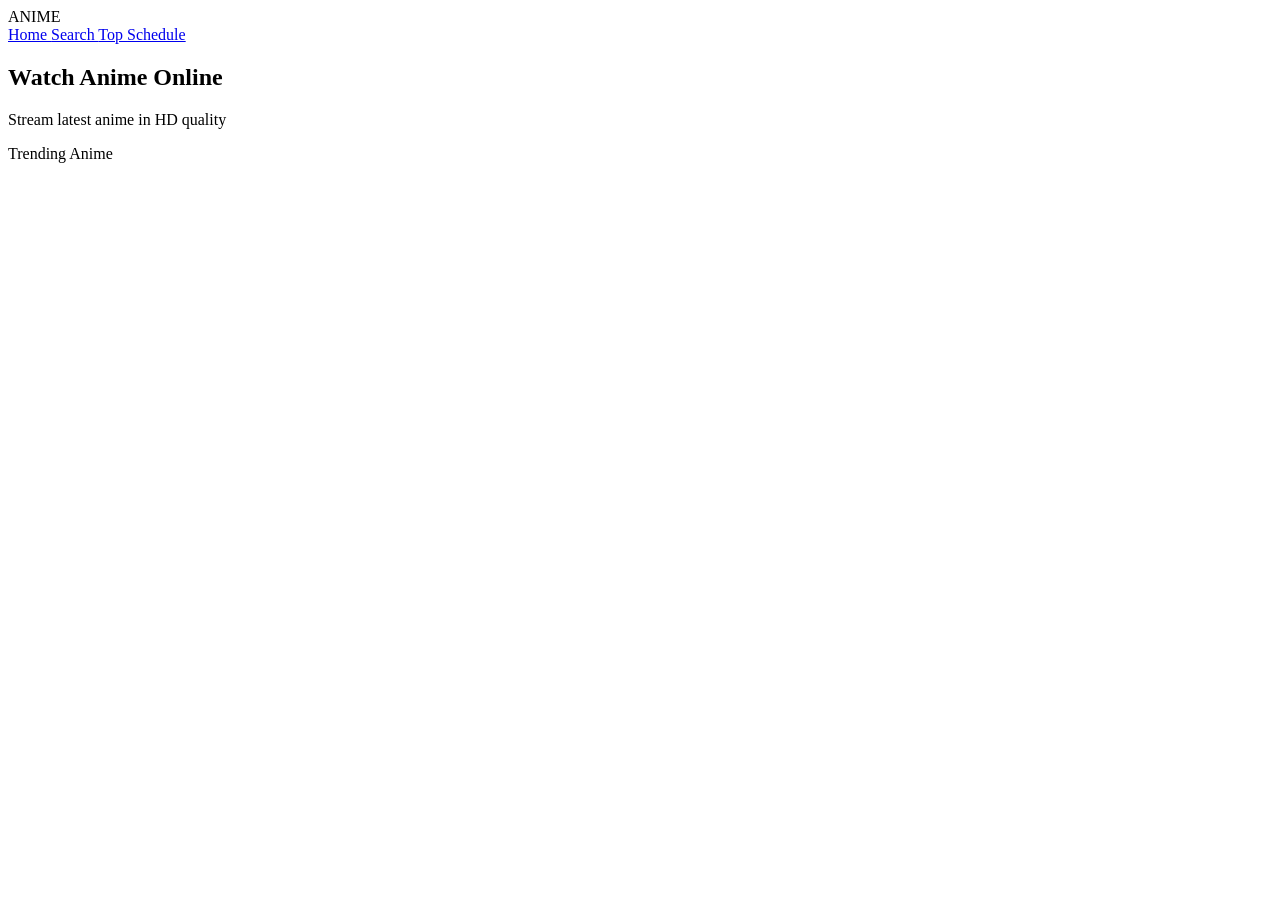
==== commit c8d5488e: "Update index.html" ====
--- a/index.html
+++ b/index.html
@@ -1,64 +1,119 @@
 <!DOCTYPE html>
 <html lang="en">
+
 <head>
-  <meta charset="UTF-8">
-  <meta name="viewport" content="width=device-width, initial-scale=1.0">
 
-  <title>Anime Streaming</title>
+    <meta charset="UTF-8">
 
-  <meta name="theme-color" content="#8b5cf6">
+    <meta
+        name="viewport"
+        content="width=device-width, initial-scale=1.0"
+    >
 
-  <link rel="stylesheet" href="assets/css/style.css">
-  <link rel="stylesheet" href="assets/css/responsive.css">
+    <title>Anime Streaming</title>
 
-  <link rel="manifest" href="manifest.json">
+    <meta
+        name="theme-color"
+        content="#8b5cf6"
+    >
 
-  <script defer src="assets/js/app.js"></script>
-  <script defer src="assets/js/home.js"></script>
+    <meta
+        property="og:title"
+        content="Anime Streaming"
+    >
+
+    <meta
+        property="og:type"
+        content="website"
+    >
+
+    <link
+        rel="manifest"
+        href="./manifest.json"
+    >
+
+    <link
+        rel="stylesheet"
+        href="./assets/css/style.css"
+    >
+
+    <link
+        rel="stylesheet"
+        href="./assets/css/responsive.css"
+    >
+
+    <script
+        defer
+        src="./assets/js/home.js"
+    ></script>
+
 </head>
+
 <body>
 
-<div class="loading-screen">
-  <div class="loader"></div>
-</div>
+    <!-- NAVBAR -->
 
-<header class="navbar">
-  <div class="logo">ANIME</div>
+    <header class="navbar">
 
-  <nav>
-    <a href="index.html">Home</a>
-    <a href="top.html">Top</a>
-    <a href="schedule.html">Schedule</a>
-    <a href="search.html">Search</a>
-  </nav>
-</header>
+        <div class="logo">
+            ANIME
+        </div>
 
-<section class="hero">
-  <div class="hero-content">
-    <h1>Watch Anime Online</h1>
-    <p>Stream latest anime in HD quality.</p>
-  </div>
-</section>
+        <nav>
 
-<section>
-  <div class="section-title">
-    Trending Anime
-  </div>
+            <a href="./index.html">
+                Home
+            </a>
 
-  <div id="trending" class="anime-grid"></div>
-</section>
+            <a href="./search.html">
+                Search
+            </a>
 
-<section>
-  <div class="section-title">
-    Continue Watching
-  </div>
+            <a href="./top.html">
+                Top
+            </a>
 
-  <div id="continueWatching" class="anime-grid"></div>
-</section>
+            <a href="./schedule.html">
+                Schedule
+            </a>
 
-<footer class="footer">
-  Anime Streaming © 2026
-</footer>
+        </nav>
+
+    </header>
+
+    <!-- HERO -->
+
+    <section class="hero">
+
+        <div class="hero-content">
+
+            <h1>
+                Watch Anime Online
+            </h1>
+
+            <p>
+                Stream latest anime in HD quality
+            </p>
+
+        </div>
+
+    </section>
+
+    <!-- TRENDING -->
+
+    <section>
+
+        <div class="section-title">
+            Trending Anime
+        </div>
+
+        <div
+            id="trending"
+            class="anime-grid"
+        ></div>
+
+    </section>
 
 </body>
+
 </html>
--- a/assets/css/style.css
+++ b/assets/css/style.css
@@ -0,0 +1,61 @@
+:root{
+
+.anime-card{
+  position:relative;
+  overflow:hidden;
+
+  border-radius:20px;
+
+  background:rgba(255,255,255,.05);
+  backdrop-filter:blur(10px);
+
+  transition:.3s;
+}
+
+.anime-card:hover{
+  transform:translateY(-8px);
+
+  box-shadow:
+  0 0 25px rgba(139,92,246,.5);
+}
+
+.anime-card img{
+  width:100%;
+  height:320px;
+  object-fit:cover;
+}
+
+.overlay{
+  position:absolute;
+  bottom:0;
+  width:100%;
+
+  padding:15px;
+
+  background:
+  linear-gradient(
+    transparent,
+    rgba(0,0,0,.95)
+  );
+}
+
+button{
+  background:linear-gradient(
+    135deg,
+    var(--purple),
+    var(--pink)
+  );
+
+  border:none;
+  color:white;
+
+  padding:12px 20px;
+  border-radius:12px;
+
+  cursor:pointer;
+}
+
+.footer{
+  padding:40px;
+  text-align:center;
+}
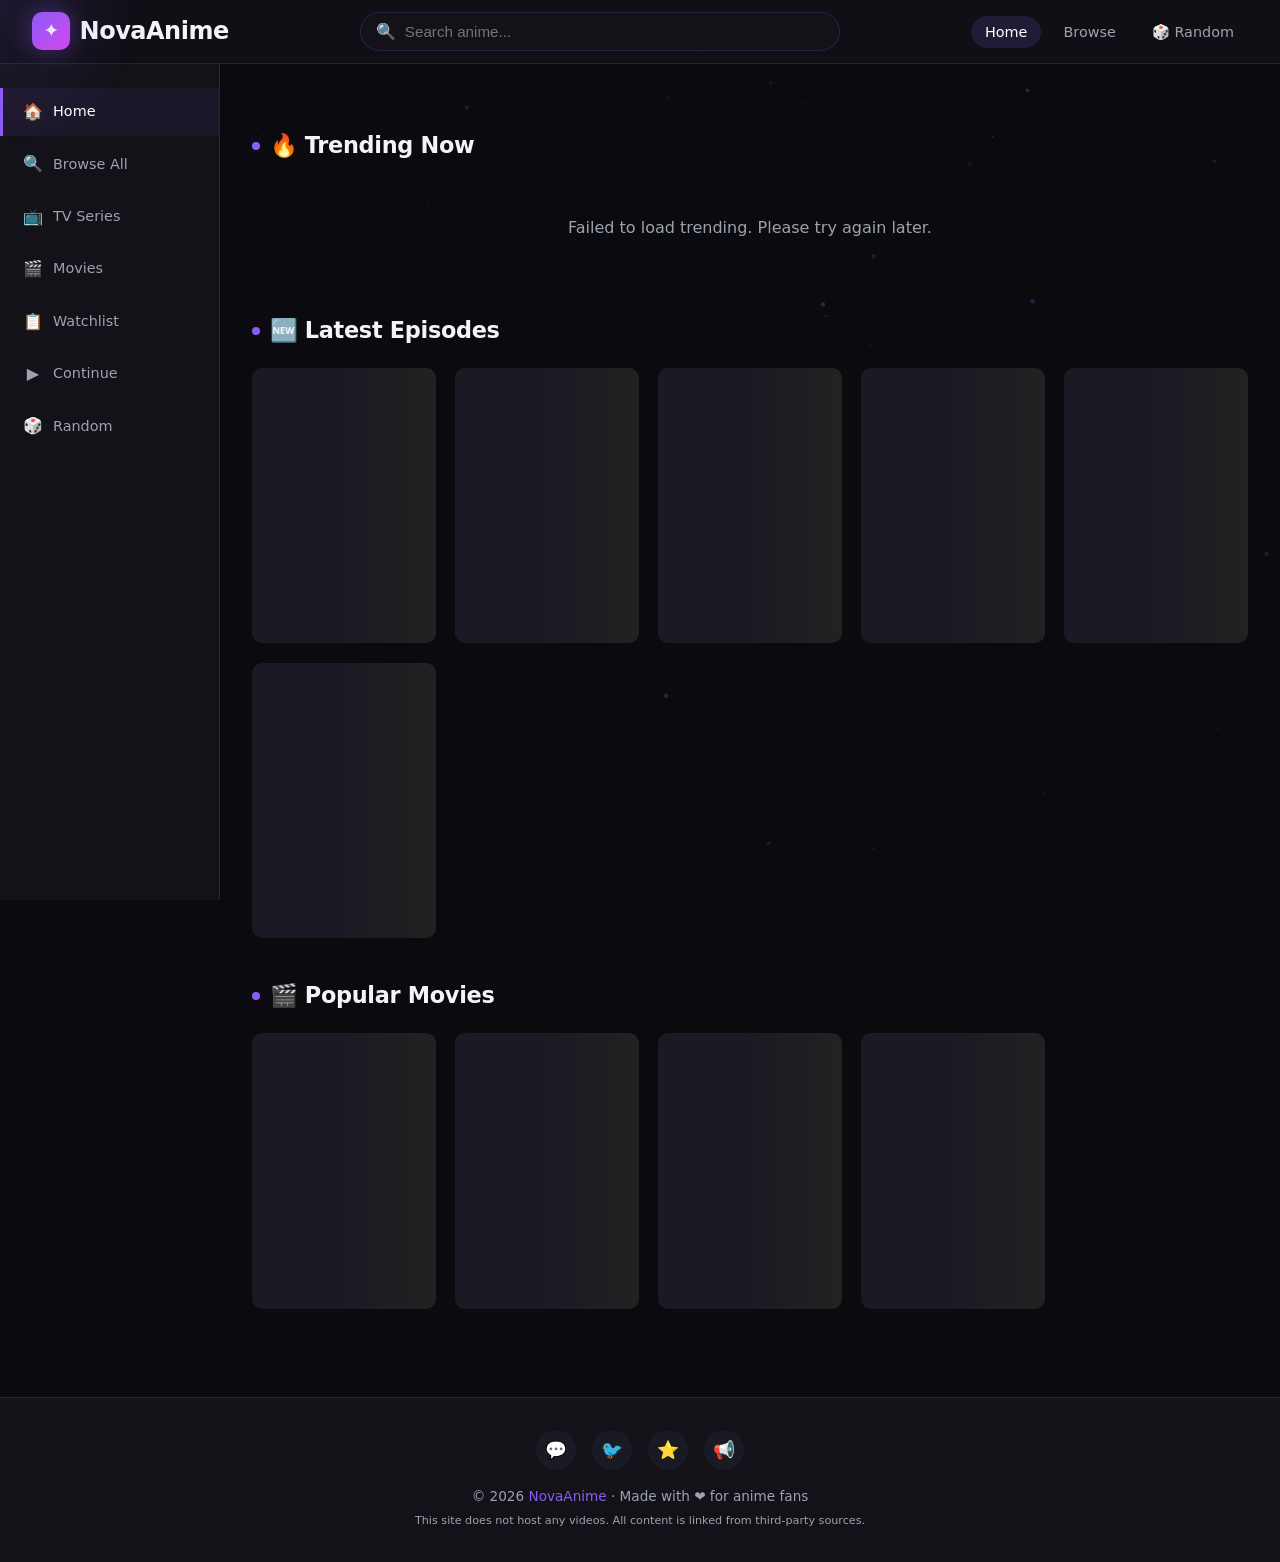
==== commit 850e3d11: "Update index.html" ====
--- a/index.html
+++ b/index.html
@@ -1,119 +1,1399 @@
 <!DOCTYPE html>
 <html lang="en">
-
 <head>
-
     <meta charset="UTF-8">
-
-    <meta
-        name="viewport"
-        content="width=device-width, initial-scale=1.0"
-    >
-
-    <title>Anime Streaming</title>
-
-    <meta
-        name="theme-color"
-        content="#8b5cf6"
-    >
-
-    <meta
-        property="og:title"
-        content="Anime Streaming"
-    >
-
-    <meta
-        property="og:type"
-        content="website"
-    >
-
-    <link
-        rel="manifest"
-        href="./manifest.json"
-    >
-
-    <link
-        rel="stylesheet"
-        href="./assets/css/style.css"
-    >
-
-    <link
-        rel="stylesheet"
-        href="./assets/css/responsive.css"
-    >
-
-    <script
-        defer
-        src="./assets/js/home.js"
-    ></script>
-
+    <meta name="viewport" content="width=device-width, initial-scale=1.0">
+    <meta name="description" content="NovaAnime - Watch HD Anime Online with Sub & Dub. Premium streaming experience for anime fans.">
+    <meta name="keywords" content="anime, streaming, watch anime, sub, dub, hd anime, free anime">
+    <meta property="og:title" content="NovaAnime - Watch HD Anime Online">
+    <meta property="og:description" content="Premium anime streaming platform with sub & dub episodes. Fast, free, and responsive.">
+    <meta property="og:type" content="website">
+    <meta property="og:image" content="https://novaanime.pages.dev/assets/images/og-banner.jpg">
+    <meta name="twitter:card" content="summary_large_image">
+    <meta name="theme-color" content="#0b0b0f">
+    <link rel="manifest" href="/manifest.json">
+    <title>NovaAnime - Watch HD Anime Online | Sub & Dub</title>
+    <link rel="stylesheet" href="https://cdn.jsdelivr.net/npm/swiper@11/swiper-bundle.min.css">
+    <style>
+        :root {
+            --bg: #0b0b0f;
+            --bg2: #121218;
+            --bg3: #1a1a24;
+            --accent: #8b5cf6;
+            --accent2: #d946ef;
+            --text: #f3f4f6;
+            --muted: #9ca3af;
+            --glass: rgba(18, 18, 24, 0.75);
+            --glass-border: rgba(139, 92, 246, 0.2);
+            --glow: 0 0 25px rgba(139, 92, 246, 0.4);
+            --glow-pink: 0 0 25px rgba(217, 70, 239, 0.35);
+            --radius: 16px;
+            --radius-sm: 10px;
+            --transition: 0.3s cubic-bezier(0.4, 0, 0.2, 1);
+        }
+
+        * {
+            margin: 0;
+            padding: 0;
+            box-sizing: border-box;
+        }
+        html {
+            scroll-behavior: smooth;
+            font-size: 16px;
+        }
+        body {
+            font-family: 'Segoe UI', 'Inter', system-ui, -apple-system, sans-serif;
+            background: var(--bg);
+            color: var(--text);
+            line-height: 1.6;
+            overflow-x: hidden;
+            min-height: 100vh;
+            cursor: default;
+            -webkit-font-smoothing: antialiased;
+        }
+        body::-webkit-scrollbar {
+            width: 6px;
+        }
+        body::-webkit-scrollbar-track {
+            background: var(--bg);
+        }
+        body::-webkit-scrollbar-thumb {
+            background: var(--accent);
+            border-radius: 10px;
+        }
+
+        /* Custom cursor glow */
+        .cursor-glow {
+            position: fixed;
+            pointer-events: none;
+            z-index: 99999;
+            width: 300px;
+            height: 300px;
+            border-radius: 50%;
+            background: radial-gradient(circle, rgba(139, 92, 246, 0.12) 0%, transparent 70%);
+            transform: translate(-50%, -50%);
+            transition: opacity 0.3s;
+            will-change: left, top;
+        }
+        @media (max-width: 768px) {
+            .cursor-glow {
+                display: none;
+            }
+        }
+
+        /* Particles */
+        #particles-canvas {
+            position: fixed;
+            top: 0;
+            left: 0;
+            width: 100%;
+            height: 100%;
+            pointer-events: none;
+            z-index: 0;
+            opacity: 0.5;
+        }
+
+        /* Navbar */
+        .navbar {
+            position: sticky;
+            top: 0;
+            z-index: 1000;
+            background: var(--glass);
+            backdrop-filter: blur(20px);
+            -webkit-backdrop-filter: blur(20px);
+            border-bottom: 1px solid var(--glass-border);
+            padding: 0 2rem;
+            height: 64px;
+            display: flex;
+            align-items: center;
+            justify-content: space-between;
+            gap: 1.5rem;
+            transition: var(--transition);
+        }
+        .navbar.scrolled {
+            box-shadow: 0 4px 30px rgba(0, 0, 0, 0.5);
+        }
+        .nav-logo {
+            display: flex;
+            align-items: center;
+            gap: 0.6rem;
+            text-decoration: none;
+            color: var(--text);
+            font-weight: 800;
+            font-size: 1.5rem;
+            letter-spacing: -0.5px;
+            white-space: nowrap;
+        }
+        .nav-logo .logo-icon {
+            width: 38px;
+            height: 38px;
+            border-radius: 10px;
+            background: linear-gradient(135deg, var(--accent), var(--accent2));
+            display: flex;
+            align-items: center;
+            justify-content: center;
+            font-size: 1.2rem;
+            box-shadow: var(--glow);
+        }
+        .nav-search {
+            flex: 1;
+            max-width: 480px;
+            position: relative;
+        }
+        .nav-search input {
+            width: 100%;
+            padding: 10px 18px 10px 44px;
+            border-radius: 50px;
+            border: 1.5px solid var(--glass-border);
+            background: var(--bg2);
+            color: var(--text);
+            font-size: 0.95rem;
+            transition: var(--transition);
+            outline: none;
+        }
+        .nav-search input:focus {
+            border-color: var(--accent);
+            box-shadow: 0 0 20px rgba(139, 92, 246, 0.2);
+        }
+        .nav-search .search-icon {
+            position: absolute;
+            left: 16px;
+            top: 50%;
+            transform: translateY(-50%);
+            color: var(--muted);
+            pointer-events: none;
+            font-size: 1rem;
+        }
+        .nav-search .search-results-dropdown {
+            position: absolute;
+            top: calc(100% + 8px);
+            left: 0;
+            right: 0;
+            background: var(--bg2);
+            border: 1px solid var(--glass-border);
+            border-radius: var(--radius);
+            max-height: 380px;
+            overflow-y: auto;
+            display: none;
+            z-index: 100;
+            box-shadow: 0 20px 50px rgba(0, 0, 0, 0.6);
+        }
+        .nav-search .search-results-dropdown.active {
+            display: block;
+        }
+        .search-result-item {
+            display: flex;
+            align-items: center;
+            gap: 12px;
+            padding: 10px 16px;
+            cursor: pointer;
+            transition: var(--transition);
+            border-bottom: 1px solid rgba(255, 255, 255, 0.03);
+        }
+        .search-result-item:hover {
+            background: var(--bg3);
+        }
+        .search-result-item img {
+            width: 42px;
+            height: 58px;
+            border-radius: 6px;
+            object-fit: cover;
+        }
+        .search-result-item .info {
+            flex: 1;
+            min-width: 0;
+        }
+        .search-result-item .info .title {
+            font-weight: 600;
+            font-size: 0.9rem;
+            white-space: nowrap;
+            overflow: hidden;
+            text-overflow: ellipsis;
+        }
+        .search-result-item .info .meta {
+            font-size: 0.75rem;
+            color: var(--muted);
+        }
+        .nav-links {
+            display: flex;
+            align-items: center;
+            gap: 0.5rem;
+            list-style: none;
+        }
+        .nav-links a {
+            color: var(--muted);
+            text-decoration: none;
+            padding: 8px 14px;
+            border-radius: 50px;
+            font-size: 0.9rem;
+            font-weight: 500;
+            transition: var(--transition);
+            white-space: nowrap;
+        }
+        .nav-links a:hover,
+        .nav-links a.active {
+            color: #fff;
+            background: rgba(139, 92, 246, 0.15);
+        }
+        .nav-hamburger {
+            display: none;
+            background: none;
+            border: none;
+            cursor: pointer;
+            padding: 8px;
+            z-index: 1001;
+        }
+        .nav-hamburger span {
+            display: block;
+            width: 24px;
+            height: 2.5px;
+            background: var(--text);
+            margin: 5px 0;
+            border-radius: 3px;
+            transition: var(--transition);
+        }
+        .mobile-menu {
+            display: none;
+            position: fixed;
+            top: 0;
+            left: 0;
+            width: 100%;
+            height: 100%;
+            background: var(--bg);
+            z-index: 999;
+            padding: 80px 2rem 2rem;
+            flex-direction: column;
+            gap: 1rem;
+            overflow-y: auto;
+        }
+        .mobile-menu.open {
+            display: flex;
+        }
+        .mobile-menu a {
+            color: var(--text);
+            text-decoration: none;
+            font-size: 1.2rem;
+            font-weight: 600;
+            padding: 12px 20px;
+            border-radius: var(--radius-sm);
+            transition: var(--transition);
+        }
+        .mobile-menu a:hover {
+            background: var(--bg3);
+            color: var(--accent);
+        }
+
+        @media (max-width: 900px) {
+            .nav-links {
+                display: none;
+            }
+            .nav-hamburger {
+                display: block;
+            }
+            .nav-search {
+                max-width: 300px;
+            }
+        }
+        @media (max-width: 600px) {
+            .navbar {
+                padding: 0 1rem;
+                gap: 0.8rem;
+            }
+            .nav-search {
+                max-width: 200px;
+            }
+            .nav-logo {
+                font-size: 1.2rem;
+            }
+            .nav-logo .logo-icon {
+                width: 30px;
+                height: 30px;
+                font-size: 1rem;
+            }
+        }
+
+        /* Sidebar */
+        .layout {
+            display: flex;
+            position: relative;
+            z-index: 1;
+        }
+        .sidebar {
+            width: 220px;
+            min-width: 220px;
+            background: var(--bg2);
+            border-right: 1px solid var(--glass-border);
+            padding: 1.5rem 0;
+            position: sticky;
+            top: 64px;
+            height: calc(100vh - 64px);
+            overflow-y: auto;
+            display: flex;
+            flex-direction: column;
+            gap: 0.3rem;
+            z-index: 10;
+        }
+        .sidebar a {
+            display: flex;
+            align-items: center;
+            gap: 10px;
+            padding: 11px 20px;
+            color: var(--muted);
+            text-decoration: none;
+            font-size: 0.9rem;
+            font-weight: 500;
+            transition: var(--transition);
+            border-left: 3px solid transparent;
+            white-space: nowrap;
+        }
+        .sidebar a:hover,
+        .sidebar a.active {
+            color: #fff;
+            background: rgba(139, 92, 246, 0.08);
+            border-left-color: var(--accent);
+        }
+        .sidebar a .s-icon {
+            width: 20px;
+            text-align: center;
+            font-size: 1rem;
+        }
+        @media (max-width: 900px) {
+            .sidebar {
+                display: none;
+            }
+        }
+
+        /* Main content */
+        .main-content {
+            flex: 1;
+            min-width: 0;
+            padding: 1.5rem 2rem 3rem;
+            position: relative;
+            z-index: 1;
+        }
+        @media (max-width: 600px) {
+            .main-content {
+                padding: 1rem;
+            }
+        }
+
+        /* Section titles */
+        .section-title {
+            font-size: 1.4rem;
+            font-weight: 700;
+            margin-bottom: 1.2rem;
+            display: flex;
+            align-items: center;
+            gap: 0.6rem;
+            letter-spacing: -0.3px;
+        }
+        .section-title .accent-dot {
+            width: 8px;
+            height: 8px;
+            border-radius: 50%;
+            background: var(--accent);
+            box-shadow: var(--glow);
+            animation: pulse-dot 2s ease-in-out infinite;
+        }
+        @keyframes pulse-dot {
+            0%,
+            100% {
+                box-shadow: 0 0 10px rgba(139, 92, 246, 0.4);
+            }
+            50% {
+                box-shadow: 0 0 25px rgba(139, 92, 246, 0.9);
+            }
+        }
+
+        /* Hero Swiper */
+        .hero-swiper {
+            border-radius: var(--radius);
+            overflow: hidden;
+            margin-bottom: 2.5rem;
+            box-shadow: 0 20px 60px rgba(0, 0, 0, 0.5);
+        }
+        .hero-slide {
+            position: relative;
+            height: 420px;
+            display: flex;
+            align-items: flex-end;
+            background-size: cover;
+            background-position: center top;
+            border-radius: var(--radius);
+        }
+        .hero-slide::after {
+            content: '';
+            position: absolute;
+            inset: 0;
+            background: linear-gradient(0deg, var(--bg) 10%, transparent 70%);
+            border-radius: var(--radius);
+        }
+        .hero-info {
+            position: relative;
+            z-index: 2;
+            padding: 2.5rem;
+            max-width: 550px;
+        }
+        .hero-info h2 {
+            font-size: 2rem;
+            font-weight: 800;
+            letter-spacing: -0.5px;
+            margin-bottom: 0.4rem;
+            text-shadow: 0 2px 20px rgba(0, 0, 0, 0.7);
+        }
+        .hero-info .hero-meta {
+            display: flex;
+            gap: 1rem;
+            font-size: 0.85rem;
+            color: var(--muted);
+            margin-bottom: 0.8rem;
+            flex-wrap: wrap;
+        }
+        .hero-info .hero-meta span {
+            background: rgba(255, 255, 255, 0.08);
+            padding: 4px 12px;
+            border-radius: 50px;
+            backdrop-filter: blur(6px);
+        }
+        .hero-btn {
+            display: inline-block;
+            padding: 11px 28px;
+            border-radius: 50px;
+            background: linear-gradient(135deg, var(--accent), var(--accent2));
+            color: #fff;
+            font-weight: 600;
+            text-decoration: none;
+            transition: var(--transition);
+            box-shadow: var(--glow-pink);
+            font-size: 0.95rem;
+            letter-spacing: 0.2px;
+        }
+        .hero-btn:hover {
+            transform: translateY(-2px);
+            box-shadow: 0 0 35px rgba(217, 70, 239, 0.6);
+        }
+        @media (max-width: 600px) {
+            .hero-slide {
+                height: 280px;
+            }
+            .hero-info {
+                padding: 1.5rem;
+            }
+            .hero-info h2 {
+                font-size: 1.3rem;
+            }
+        }
+
+        /* Anime card grid */
+        .anime-grid {
+            display: grid;
+            grid-template-columns: repeat(auto-fill, minmax(160px, 1fr));
+            gap: 1.2rem;
+            margin-bottom: 2.5rem;
+        }
+        @media (max-width: 500px) {
+            .anime-grid {
+                grid-template-columns: repeat(auto-fill, minmax(130px, 1fr));
+                gap: 0.8rem;
+            }
+        }
+        .anime-card {
+            background: var(--glass);
+            border: 1px solid var(--glass-border);
+            border-radius: var(--radius-sm);
+            overflow: hidden;
+            transition: var(--transition);
+            cursor: pointer;
+            text-decoration: none;
+            color: var(--text);
+            position: relative;
+            backdrop-filter: blur(8px);
+        }
+        .anime-card:hover {
+            transform: translateY(-6px) scale(1.02);
+            border-color: var(--accent);
+            box-shadow: 0 15px 40px rgba(139, 92, 246, 0.25);
+        }
+        .anime-card .poster-wrap {
+            position: relative;
+            aspect-ratio: 2/3;
+            overflow: hidden;
+        }
+        .anime-card .poster-wrap img {
+            width: 100%;
+            height: 100%;
+            object-fit: cover;
+            transition: transform 0.5s;
+        }
+        .anime-card:hover .poster-wrap img {
+            transform: scale(1.08);
+        }
+        .anime-card .ep-badge {
+            position: absolute;
+            top: 8px;
+            left: 8px;
+            background: rgba(0, 0, 0, 0.75);
+            backdrop-filter: blur(6px);
+            padding: 3px 10px;
+            border-radius: 50px;
+            font-size: 0.7rem;
+            font-weight: 600;
+            color: #fff;
+            letter-spacing: 0.3px;
+        }
+        .anime-card .rating-badge {
+            position: absolute;
+            top: 8px;
+            right: 8px;
+            background: rgba(139, 92, 246, 0.85);
+            backdrop-filter: blur(6px);
+            padding: 3px 8px;
+            border-radius: 50px;
+            font-size: 0.7rem;
+            font-weight: 700;
+            color: #fff;
+        }
+        .anime-card .card-info {
+            padding: 0.7rem 0.8rem;
+        }
+        .anime-card .card-info .card-title {
+            font-weight: 600;
+            font-size: 0.85rem;
+            line-height: 1.2;
+            display: -webkit-box;
+            -webkit-line-clamp: 2;
+            -webkit-box-orient: vertical;
+            overflow: hidden;
+            margin-bottom: 4px;
+        }
+        .anime-card .card-info .card-meta {
+            font-size: 0.7rem;
+            color: var(--muted);
+            display: flex;
+            gap: 8px;
+        }
+        .anime-card .play-overlay {
+            position: absolute;
+            inset: 0;
+            display: flex;
+            align-items: center;
+            justify-content: center;
+            background: rgba(0, 0, 0, 0.5);
+            opacity: 0;
+            transition: var(--transition);
+            pointer-events: none;
+        }
+        .anime-card:hover .play-overlay {
+            opacity: 1;
+        }
+        .play-overlay .play-icon {
+            width: 48px;
+            height: 48px;
+            border-radius: 50%;
+            background: var(--accent);
+            display: flex;
+            align-items: center;
+            justify-content: center;
+            font-size: 1.2rem;
+            box-shadow: var(--glow);
+            color: #fff;
+        }
+
+        /* Skeleton */
+        .skeleton {
+            background: linear-gradient(90deg, var(--bg3) 25%, #222 50%, var(--bg3) 75%);
+            background-size: 200% 100%;
+            animation: shimmer 1.5s ease-in-out infinite;
+            border-radius: var(--radius-sm);
+        }
+        @keyframes shimmer {
+            0% {
+                background-position: 200% 0;
+            }
+            100% {
+                background-position: -200% 0;
+            }
+        }
+        .skeleton-card {
+            aspect-ratio: 2/3;
+            border-radius: var(--radius-sm);
+        }
+
+        /* Buttons */
+        .btn {
+            display: inline-flex;
+            align-items: center;
+            gap: 8px;
+            padding: 10px 22px;
+            border-radius: 50px;
+            border: none;
+            cursor: pointer;
+            font-weight: 600;
+            font-size: 0.9rem;
+            transition: var(--transition);
+            text-decoration: none;
+            letter-spacing: 0.2px;
+        }
+        .btn-primary {
+            background: linear-gradient(135deg, var(--accent), var(--accent2));
+            color: #fff;
+            box-shadow: 0 4px 20px rgba(139, 92, 246, 0.35);
+        }
+        .btn-primary:hover {
+            box-shadow: 0 6px 30px rgba(217, 70, 239, 0.55);
+            transform: translateY(-2px);
+        }
+        .btn-outline {
+            background: transparent;
+            border: 1.5px solid var(--accent);
+            color: var(--accent);
+        }
+        .btn-outline:hover {
+            background: rgba(139, 92, 246, 0.1);
+        }
+        .btn-sm {
+            padding: 6px 14px;
+            font-size: 0.78rem;
+        }
+
+        /* Continue Watching */
+        .continue-row {
+            display: flex;
+            gap: 1rem;
+            overflow-x: auto;
+            padding-bottom: 1rem;
+            margin-bottom: 2rem;
+            scroll-snap-type: x mandatory;
+        }
+        .continue-row::-webkit-scrollbar {
+            height: 4px;
+        }
+        .continue-row::-webkit-scrollbar-thumb {
+            background: var(--accent);
+            border-radius: 4px;
+        }
+        .continue-card {
+            min-width: 200px;
+            background: var(--glass);
+            border: 1px solid var(--glass-border);
+            border-radius: var(--radius-sm);
+            overflow: hidden;
+            scroll-snap-align: start;
+            transition: var(--transition);
+            cursor: pointer;
+            text-decoration: none;
+            color: var(--text);
+            flex-shrink: 0;
+        }
+        .continue-card:hover {
+            border-color: var(--accent);
+            transform: translateY(-4px);
+        }
+        .continue-card .poster-sm {
+            aspect-ratio: 16/9;
+            overflow: hidden;
+        }
+        .continue-card .poster-sm img {
+            width: 100%;
+            height: 100%;
+            object-fit: cover;
+        }
+        .continue-card .cont-info {
+            padding: 0.6rem 0.8rem;
+        }
+        .continue-card .cont-info .cont-title {
+            font-weight: 600;
+            font-size: 0.8rem;
+            white-space: nowrap;
+            overflow: hidden;
+            text-overflow: ellipsis;
+        }
+        .progress-bar-wrap {
+            height: 4px;
+            background: rgba(255, 255, 255, 0.1);
+            border-radius: 4px;
+            margin-top: 6px;
+            overflow: hidden;
+        }
+        .progress-bar-fill {
+            height: 100%;
+            background: var(--accent);
+            border-radius: 4px;
+            transition: width 0.4s;
+        }
+
+        /* Footer */
+        .footer {
+            background: var(--bg2);
+            border-top: 1px solid var(--glass-border);
+            padding: 2rem;
+            text-align: center;
+            color: var(--muted);
+            font-size: 0.85rem;
+            position: relative;
+            z-index: 1;
+        }
+        .footer a {
+            color: var(--accent);
+            text-decoration: none;
+        }
+        .footer .social-links {
+            display: flex;
+            justify-content: center;
+            gap: 1rem;
+            margin-bottom: 1rem;
+        }
+        .footer .social-links a {
+            width: 40px;
+            height: 40px;
+            border-radius: 50%;
+            background: var(--bg3);
+            display: flex;
+            align-items: center;
+            justify-content: center;
+            transition: var(--transition);
+            font-size: 1.1rem;
+        }
+        .footer .social-links a:hover {
+            background: var(--accent);
+            color: #fff;
+            box-shadow: var(--glow);
+        }
+
+        /* Toast */
+        .toast {
+            position: fixed;
+            bottom: 2rem;
+            right: 2rem;
+            background: var(--bg2);
+            border: 1px solid var(--accent);
+            color: var(--text);
+            padding: 12px 20px;
+            border-radius: 50px;
+            z-index: 9999;
+            font-weight: 500;
+            animation: slideUp 0.4s ease-out;
+            box-shadow: 0 10px 30px rgba(0, 0, 0, 0.5);
+        }
+        @keyframes slideUp {
+            from {
+                transform: translateY(30px);
+                opacity: 0;
+            }
+            to {
+                transform: translateY(0);
+                opacity: 1;
+            }
+        }
+
+        /* Loading screen */
+        .loading-screen {
+            position: fixed;
+            inset: 0;
+            background: var(--bg);
+            display: flex;
+            align-items: center;
+            justify-content: center;
+            z-index: 99999;
+            transition: opacity 0.5s, visibility 0.5s;
+        }
+        .loading-screen.hidden {
+            opacity: 0;
+            visibility: hidden;
+            pointer-events: none;
+        }
+        .loader-spinner {
+            width: 50px;
+            height: 50px;
+            border: 3px solid var(--bg3);
+            border-top-color: var(--accent);
+            border-radius: 50%;
+            animation: spin 0.8s linear infinite;
+        }
+        @keyframes spin {
+            to {
+                transform: rotate(360deg);
+            }
+        }
+
+        /* Utility */
+        .text-accent {
+            color: var(--accent);
+        }
+        .text-muted {
+            color: var(--muted);
+        }
+        .mt-2 {
+            margin-top: 2rem;
+        }
+        .mb-2 {
+            margin-bottom: 2rem;
+        }
+        .gap-1 {
+            gap: 1rem;
+        }
+        .flex-wrap {
+            flex-wrap: wrap;
+        }
+        .d-flex {
+            display: flex;
+        }
+        .align-center {
+            align-items: center;
+        }
+    </style>
 </head>
-
 <body>
 
-    <!-- NAVBAR -->
-
-    <header class="navbar">
-
-        <div class="logo">
-            ANIME
+    <!-- Cursor glow -->
+    <div class="cursor-glow" id="cursorGlow"></div>
+
+    <!-- Particles -->
+    <canvas id="particles-canvas"></canvas>
+
+    <!-- Loading screen -->
+    <div class="loading-screen" id="loadingScreen">
+        <div class="loader-spinner"></div>
+    </div>
+
+    <!-- Navbar -->
+    <nav class="navbar" id="navbar">
+        <a href="index.html" class="nav-logo">
+            <span class="logo-icon">✦</span> NovaAnime
+        </a>
+        <div class="nav-search">
+            <span class="search-icon">🔍</span>
+            <input type="text" id="navSearchInput" placeholder="Search anime..." autocomplete="off">
+            <div class="search-results-dropdown" id="searchDropdown"></div>
         </div>
-
-        <nav>
-
-            <a href="./index.html">
-                Home
-            </a>
-
-            <a href="./search.html">
-                Search
-            </a>
-
-            <a href="./top.html">
-                Top
-            </a>
-
-            <a href="./schedule.html">
-                Schedule
-            </a>
-
-        </nav>
-
-    </header>
-
-    <!-- HERO -->
-
-    <section class="hero">
-
-        <div class="hero-content">
-
-            <h1>
-                Watch Anime Online
-            </h1>
-
-            <p>
-                Stream latest anime in HD quality
-            </p>
-
+        <ul class="nav-links">
+            <li><a href="index.html" class="active">Home</a></li>
+            <li><a href="search.html">Browse</a></li>
+            <li><a href="#" id="navRandomBtn">🎲 Random</a></li>
+        </ul>
+        <button class="nav-hamburger" id="navHamburger" aria-label="Menu">
+            <span></span><span></span><span></span>
+        </button>
+    </nav>
+
+    <!-- Mobile menu -->
+    <div class="mobile-menu" id="mobileMenu">
+        <a href="index.html">🏠 Home</a>
+        <a href="search.html">🔍 Browse</a>
+        <a href="#" id="mobileRandomBtn">🎲 Random Anime</a>
+        <a href="#" id="mobileWatchlistBtn">📋 Watchlist</a>
+    </div>
+
+    <!-- Layout -->
+    <div class="layout">
+        <!-- Sidebar -->
+        <aside class="sidebar" id="sidebar">
+            <a href="index.html" class="active"><span class="s-icon">🏠</span> Home</a>
+            <a href="search.html"><span class="s-icon">🔍</span> Browse All</a>
+            <a href="search.html?type=tv"><span class="s-icon">📺</span> TV Series</a>
+            <a href="search.html?type=movie"><span class="s-icon">🎬</span> Movies</a>
+            <a href="#" onclick="showWatchlist()"><span class="s-icon">📋</span> Watchlist</a>
+            <a href="#" onclick="showContinueWatching()"><span class="s-icon">▶️</span> Continue</a>
+            <a href="#" id="sidebarRandom"><span class="s-icon">🎲</span> Random</a>
+        </aside>
+
+        <!-- Main -->
+        <main class="main-content" id="mainContent">
+            <!-- Hero Swiper -->
+            <div class="hero-swiper swiper" id="heroSwiper">
+                <div class="swiper-wrapper" id="heroSlides">
+                    <!-- Dynamically filled -->
+                </div>
+                <div class="swiper-pagination"></div>
+                <div class="swiper-button-prev" style="color:#fff;"></div>
+                <div class="swiper-button-next" style="color:#fff;"></div>
+            </div>
+
+            <!-- Continue Watching -->
+            <div id="continueSection" style="display:none;">
+                <div class="section-title"><span class="accent-dot"></span> Continue Watching</div>
+                <div class="continue-row" id="continueRow"></div>
+            </div>
+
+            <!-- Trending -->
+            <div class="section-title"><span class="accent-dot"></span> 🔥 Trending Now</div>
+            <div class="anime-grid" id="trendingGrid">
+                <!-- Skeleton loaders -->
+                <div class="skeleton skeleton-card"></div>
+                <div class="skeleton skeleton-card"></div>
+                <div class="skeleton skeleton-card"></div>
+                <div class="skeleton skeleton-card"></div>
+                <div class="skeleton skeleton-card"></div>
+                <div class="skeleton skeleton-card"></div>
+            </div>
+
+            <!-- Latest Episodes -->
+            <div class="section-title"><span class="accent-dot"></span> 🆕 Latest Episodes</div>
+            <div class="anime-grid" id="latestGrid">
+                <div class="skeleton skeleton-card"></div>
+                <div class="skeleton skeleton-card"></div>
+                <div class="skeleton skeleton-card"></div>
+                <div class="skeleton skeleton-card"></div>
+                <div class="skeleton skeleton-card"></div>
+                <div class="skeleton skeleton-card"></div>
+            </div>
+
+            <!-- Popular Movies -->
+            <div class="section-title"><span class="accent-dot"></span> 🎬 Popular Movies</div>
+            <div class="anime-grid" id="moviesGrid">
+                <div class="skeleton skeleton-card"></div>
+                <div class="skeleton skeleton-card"></div>
+                <div class="skeleton skeleton-card"></div>
+                <div class="skeleton skeleton-card"></div>
+            </div>
+        </main>
+    </div>
+
+    <!-- Footer -->
+    <footer class="footer">
+        <div class="social-links">
+            <a href="#" title="Discord">💬</a>
+            <a href="#" title="Twitter">🐦</a>
+            <a href="#" title="GitHub">⭐</a>
+            <a href="#" title="Reddit">📢</a>
         </div>
-
-    </section>
-
-    <!-- TRENDING -->
-
-    <section>
-
-        <div class="section-title">
-            Trending Anime
-        </div>
-
-        <div
-            id="trending"
-            class="anime-grid"
-        ></div>
-
-    </section>
-
+        <p>© 2026 <a href="index.html">NovaAnime</a> · Made with ❤️ for anime fans</p>
+        <p style="font-size:0.7rem;margin-top:4px;">This site does not host any videos. All content is linked from third-party sources.</p>
+    </footer>
+
+    <!-- Toast container -->
+    <div id="toastContainer"></div>
+
+    <script src="https://cdn.jsdelivr.net/npm/swiper@11/swiper-bundle.min.js">
+    </script>
+    <script>
+        // ==================== CORE APP ====================
+        const JIKAN_BASE = 'https://api.jikan.moe/v4';
+        const STREAM_BASE = 'https://megaplay.buzz/stream/mal';
+
+        // Cache helpers
+        const cache = {
+            get(key) { try { const d = localStorage.getItem('nova_' + key); return d ? JSON.parse(d) : null; } catch (
+                    e) { return null; } },
+            set(key, val, ttl = 3600000) { try { localStorage.setItem('nova_' + key, JSON.stringify({ data: val,
+                        exp: Date.now() + ttl })); } catch (e) {} },
+            getOrFetch(key, fetchFn, ttl = 3600000) {
+                const c = this.get(key);
+                if (c && c.exp > Date.now()) return Promise.resolve(c.data);
+                return fetchFn().then(data => { this.set(key, data, ttl); return data; });
+            }
+        };
+
+        // Debounce
+        function debounce(fn, ms) { let t; return (...args) => { clearTimeout(t);
+                t = setTimeout(() => fn(...args), ms); }; }
+
+        // Toast
+        function showToast(msg) {
+            const t = document.createElement('div');
+            t.className = 'toast';
+            t.textContent = msg;
+            document.getElementById('toastContainer').appendChild(t);
+            setTimeout(() => t.remove(), 3000);
+        }
+
+        // Fetch anime info from Jikan
+        async function fetchAnimeInfo(malId) {
+            return cache.getOrFetch(`anime_${malId}`, async () => {
+                const res = await fetch(`${JIKAN_BASE}/anime/${malId}/full`);
+                if (!res.ok) throw new Error('Anime not found');
+                const json = await res.json();
+                return json.data;
+            }, 1800000); // 30 min cache
+        }
+
+        // Fetch top/trending
+        async function fetchTopAnime(page = 1, type = '') {
+            const key = `top_${type}_${page}`;
+            return cache.getOrFetch(key, async () => {
+                let url = `${JIKAN_BASE}/top/anime?page=${page}&limit=24`;
+                if (type) url += `&type=${type}`;
+                const res = await fetch(url);
+                const json = await res.json();
+                return json.data;
+            }, 600000);
+        }
+
+        // Fetch seasonal
+        async function fetchSeasonal() {
+            return cache.getOrFetch('seasonal_now', async () => {
+                const res = await fetch(`${JIKAN_BASE}/seasons/now?limit=24`);
+                const json = await res.json();
+                return json.data;
+            }, 600000);
+        }
+
+        // Search
+        async function searchAnime(query, page = 1) {
+            const res = await fetch(
+                `${JIKAN_BASE}/anime?q=${encodeURIComponent(query)}&page=${page}&limit=20&order_by=popularity`);
+            const json = await res.json();
+            return json;
+        }
+
+        // Render anime card
+        function createAnimeCard(anime) {
+            const malId = anime.mal_id;
+            const title = anime.title_english || anime.title;
+            const poster = anime.images?.jpg?.large_image_url || anime.images?.jpg?.image_url ||
+                'data:image/svg+xml,<svg xmlns="http://www.w3.org/2000/svg" width="200" height="300" fill="%231a1a24"><rect width="200" height="300"/><text x="100" y="150" text-anchor="middle" fill="%239ca3af" font-size="14">No Image</text></svg>';
+            const episodes = anime.episodes || '?';
+            const score = anime.score || 'N/A';
+            const type = anime.type || 'TV';
+
+            return `
+            <a href="anime.html?id=${malId}" class="anime-card" data-mal="${malId}">
+                <div class="poster-wrap">
+                    <img src="${poster}" alt="${title}" loading="lazy" onerror="this.src='data:image/svg+xml,<svg xmlns=%22http://www.w3.org/2000/svg%22 width=%22200%22 height=%22300%22 fill=%22%231a1a24%22><rect width=%22200%22 height=%22300%22/><text x=%22100%22 y=%22150%22 text-anchor=%22middle%22 fill=%22%239ca3af%22 font-size=%2214%22>No Image</text></svg>'">
+                    <span class="ep-badge">${type}</span>
+                    ${score !== 'N/A' ? `<span class="rating-badge">⭐ ${score}</span>` : ''}
+                    <div class="play-overlay"><div class="play-icon">▶</div></div>
+                </div>
+                <div class="card-info">
+                    <div class="card-title">${title}</div>
+                    <div class="card-meta"><span>📺 ${episodes} eps</span></div>
+                </div>
+            </a>`;
+        }
+
+        // Populate grid
+        function populateGrid(gridId, animeList) {
+            const grid = document.getElementById(gridId);
+            if (!grid) return;
+            grid.innerHTML = animeList.map(a => createAnimeCard(a)).join('');
+        }
+
+        // ==================== HERO SWIPER ====================
+        async function initHero() {
+            const heroSlides = document.getElementById('heroSlides');
+            let heroData = cache.get('hero_data');
+            if (!heroData || heroData.exp <= Date.now()) {
+                const seasonal = await fetchSeasonal();
+                const top = await fetchTopAnime(1);
+                const combined = [...seasonal.slice(0, 6), ...top.slice(0, 6)];
+                const unique = [];
+                const seen = new Set();
+                for (const a of combined) {
+                    if (!seen.has(a.mal_id)) { seen.add(a.mal_id);
+                        unique.push(a); }
+                }
+                heroData = { data: unique.slice(0, 8), exp: Date.now() + 600000 };
+                cache.set('hero_data', heroData.data, 600000);
+            } else {
+                heroData = { data: heroData.data };
+            }
+            const slides = heroData.data.slice(0, 8);
+            heroSlides.innerHTML = slides.map(a => {
+                const title = a.title_english || a.title;
+                const bg = a.images?.jpg?.large_image_url || a.images?.jpg?.image_url || '';
+                const score = a.score || 'N/A';
+                const type = a.type || 'TV';
+                const eps = a.episodes || '?';
+                return `
+                <div class="swiper-slide hero-slide" style="background-image:url('${bg}');">
+                    <div class="hero-info">
+                        <h2>${title}</h2>
+                        <div class="hero-meta">
+                            <span>⭐ ${score}</span><span>${type}</span><span>${eps} eps</span>
+                        </div>
+                        <a href="anime.html?id=${a.mal_id}" class="hero-btn">▶ Watch Now</a>
+                    </div>
+                </div>`;
+            }).join('');
+
+            new Swiper('#heroSwiper', {
+                loop: true,
+                autoplay: { delay: 5000, disableOnInteraction: false },
+                pagination: { el: '.swiper-pagination', clickable: true },
+                navigation: { nextEl: '.swiper-button-next', prevEl: '.swiper-button-prev' },
+                effect: 'fade',
+                fadeEffect: { crossFade: true },
+            });
+        }
+
+        // ==================== CONTINUE WATCHING ====================
+        function getContinueWatching() {
+            try { return JSON.parse(localStorage.getItem('nova_continue') || '[]'); } catch (e) { return []; }
+        }
+
+        function renderContinueWatching() {
+            const cont = getContinueWatching();
+            const section = document.getElementById('continueSection');
+            const row = document.getElementById('continueRow');
+            if (cont.length === 0) { section.style.display = 'none'; return; }
+            section.style.display = 'block';
+            row.innerHTML = cont.slice(0, 10).map(item => `
+                <a href="watch.html?id=${item.mal_id}&ep=${item.episode}" class="continue-card">
+                    <div class="poster-sm"><img src="${item.poster || ''}" alt="${item.title}" loading="lazy" onerror="this.style.background='%231a1a24'"></div>
+                    <div class="cont-info">
+                        <div class="cont-title">${item.title}</div>
+                        <div style="font-size:0.7rem;color:var(--muted);">Ep ${item.episode} / ${item.total_eps || '?'}</div>
+                        <div class="progress-bar-wrap"><div class="progress-bar-fill" style="width:${item.progress || 0}%"></div></div>
+                    </div>
+                </a>
+            `).join('');
+        }
+
+        function saveContinueWatching(malId, episode, title, poster, totalEps) {
+            let cont = getContinueWatching();
+            cont = cont.filter(c => c.mal_id !== malId);
+            cont.unshift({
+                mal_id: malId,
+                episode,
+                title,
+                poster,
+                total_eps: totalEps,
+                progress: totalEps > 0 ? Math.round((episode / totalEps) * 100) : 50,
+                timestamp: Date.now()
+            });
+            if (cont.length > 30) cont = cont.slice(0, 30);
+            localStorage.setItem('nova_continue', JSON.stringify(cont));
+        }
+
+        // ==================== WATCHLIST ====================
+        function getWatchlist() { try { return JSON.parse(localStorage.getItem('nova_watchlist') || '[]'); } catch (e) { return []; } }
+
+        function toggleWatchlist(malId, title, poster) {
+            let wl = getWatchlist();
+            const idx = wl.findIndex(w => w.mal_id === malId);
+            if (idx >= 0) { wl.splice(idx, 1);
+                showToast('❌ Removed from watchlist'); } else { wl.unshift({ mal_id: malId, title, poster,
+                    timestamp: Date.now() });
+                showToast('⭐ Added to watchlist'); }
+            localStorage.setItem('nova_watchlist', JSON.stringify(wl));
+        }
+
+        function showWatchlist() {
+            const wl = getWatchlist();
+            if (wl.length === 0) { showToast('Watchlist is empty!'); return; }
+            const grid = document.getElementById('trendingGrid');
+            const sectionTitle = grid.parentElement.querySelector('.section-title');
+            if (sectionTitle) sectionTitle.innerHTML =
+                '<span class="accent-dot"></span> 📋 Your Watchlist';
+            populateGrid('trendingGrid', wl.map(w => ({ mal_id: w.mal_id, title_english: w.title, title: w.title,
+                images: { jpg: { large_image_url: w.poster } }, episodes: '?', score: 'N/A', type: 'TV' })));
+            window.scrollTo({ top: grid.offsetTop - 80, behavior: 'smooth' });
+        }
+
+        function showContinueWatching() {
+            renderContinueWatching();
+            document.getElementById('continueSection').scrollIntoView({ behavior: 'smooth' });
+        }
+
+        // ==================== SEARCH DROPDOWN ====================
+        const searchInput = document.getElementById('navSearchInput');
+        const searchDropdown = document.getElementById('searchDropdown');
+        const debouncedSearch = debounce(async (query) => {
+            if (query.length < 2) { searchDropdown.classList.remove('active'); return; }
+            try {
+                const res = await searchAnime(query, 1);
+                const results = res.data.slice(0, 8);
+                searchDropdown.innerHTML = results.map(a => `
+                    <div class="search-result-item" onclick="window.location.href='anime.html?id=${a.mal_id}'">
+                        <img src="${a.images?.jpg?.small_image_url || ''}" alt="" onerror="this.style.display='none'">
+                        <div class="info">
+                            <div class="title">${a.title_english || a.title}</div>
+                            <div class="meta">${a.type || 'TV'} · ⭐ ${a.score || 'N/A'} · ${a.episodes || '?'} eps</div>
+                        </div>
+                    </div>
+                `).join('');
+                if (results.length === 0) searchDropdown.innerHTML =
+                    '<div style="padding:16px;text-align:center;color:var(--muted);">No results found</div>';
+                searchDropdown.classList.add('active');
+            } catch (e) { searchDropdown.classList.remove('active'); }
+        }, 350);
+
+        searchInput.addEventListener('input', () => debouncedSearch(searchInput.value.trim()));
+        searchInput.addEventListener('keydown', (e) => {
+            if (e.key === 'Enter') {
+                const q = searchInput.value.trim();
+                if (q) window.location.href = `search.html?q=${encodeURIComponent(q)}`;
+            }
+        });
+        document.addEventListener('click', (e) => {
+            if (!searchInput.contains(e.target) && !searchDropdown.contains(e.target)) searchDropdown.classList
+                .remove('active');
+        });
+
+        // ==================== RANDOM ====================
+        async function goRandomAnime() {
+            try {
+                const top = await fetchTopAnime(Math.floor(Math.random() * 10) + 1);
+                const random = top[Math.floor(Math.random() * top.length)];
+                if (random) window.location.href = `anime.html?id=${random.mal_id}`;
+            } catch (e) { showToast('Failed to get random anime'); }
+        }
+        document.getElementById('navRandomBtn').addEventListener('click', (e) => { e.preventDefault();
+            goRandomAnime(); });
+        document.getElementById('mobileRandomBtn')?.addEventListener('click', (e) => { e.preventDefault();
+            goRandomAnime(); });
+        document.getElementById('sidebarRandom')?.addEventListener('click', (e) => { e.preventDefault();
+            goRandomAnime(); });
+
+        // ==================== MOBILE MENU ====================
+        const hamburger = document.getElementById('navHamburger');
+        const mobileMenu = document.getElementById('mobileMenu');
+        hamburger.addEventListener('click', () => mobileMenu.classList.toggle('open'));
+        mobileMenu.querySelectorAll('a').forEach(a => a.addEventListener('click', () => mobileMenu.classList.remove(
+            'open')));
+
+        // ==================== PARTICLES ====================
+        function initParticles() {
+            const canvas = document.getElementById('particles-canvas');
+            const ctx = canvas.getContext('2d');
+            let particles = [];
+            const maxP = 50;
+
+            function resize() { canvas.width = window.innerWidth;
+                canvas.height = window.innerHeight; }
+            resize();
+            window.addEventListener('resize', resize);
+
+            class Particle {
+                constructor() { this.reset(); }
+                reset() {
+                    this.x = Math.random() * canvas.width;
+                    this.y = Math.random() * canvas.height;
+                    this.size = Math.random() * 2 + 0.5;
+                    this.speedX = (Math.random() - 0.5) * 0.5;
+                    this.speedY = (Math.random() - 0.5) * 0.5;
+                    this.opacity = Math.random() * 0.5 + 0.1;
+                }
+                update() {
+                    this.x += this.speedX;
+                    this.y += this.speedY;
+                    if (this.x < 0 || this.x > canvas.width || this.y < 0 || this.y > canvas.height) this.reset();
+                }
+                draw() {
+                    ctx.beginPath();
+                    ctx.arc(this.x, this.y, this.size, 0, Math.PI * 2);
+                    ctx.fillStyle = `rgba(139,92,246,${this.opacity})`;
+                    ctx.fill();
+                }
+            }
+            for (let i = 0; i < maxP; i++) particles.push(new Particle());
+
+            function animate() {
+                ctx.clearRect(0, 0, canvas.width, canvas.height);
+                particles.forEach(p => { p.update();
+                    p.draw(); });
+                // Draw connections
+                for (let i = 0; i < particles.length; i++) {
+                    for (let j = i + 1; j < particles.length; j++) {
+                        const dx = particles[i].x - particles[j].x;
+                        const dy = particles[i].y - particles[j].y;
+                        const dist = Math.sqrt(dx * dx + dy * dy);
+                        if (dist < 120) {
+                            ctx.beginPath();
+                            ctx.moveTo(particles[i].x, particles[i].y);
+                            ctx.lineTo(particles[j].x, particles[j].y);
+                            ctx.strokeStyle = `rgba(139,92,246,${0.08 * (1 - dist/120)})`;
+                            ctx.lineWidth = 0.5;
+                            ctx.stroke();
+                        }
+                    }
+                }
+                requestAnimationFrame(animate);
+            }
+            animate();
+        }
+
+        // ==================== CURSOR GLOW ====================
+        function initCursorGlow() {
+            const glow = document.getElementById('cursorGlow');
+            if (!glow || window.innerWidth < 768) return;
+            document.addEventListener('mousemove', (e) => {
+                glow.style.left = e.clientX + 'px';
+                glow.style.top = e.clientY + 'px';
+            });
+        }
+
+        // ==================== INIT ====================
+        async function initHomePage() {
+            try {
+                const [trending, seasonal, movies] = await Promise.all([
+                    fetchTopAnime(1),
+                    fetchSeasonal(),
+                    fetchTopAnime(1, 'movie'),
+                ]);
+                populateGrid('trendingGrid', trending.slice(0, 12));
+                populateGrid('latestGrid', seasonal.slice(0, 12));
+                populateGrid('moviesGrid', movies.slice(0, 8));
+            } catch (e) {
+                console.error('Failed to load some sections:', e);
+                // Fallback: try loading with shorter cache
+                try {
+                    const trending = await fetchTopAnime(1);
+                    populateGrid('trendingGrid', trending.slice(0, 12));
+                } catch (e2) {
+                    document.getElementById('trendingGrid').innerHTML =
+                        '<p style="color:var(--muted);text-align:center;grid-column:1/-1;padding:2rem;">Failed to load trending. Please try again later.</p>';
+                }
+            }
+            initHero();
+            renderContinueWatching();
+        }
+
+        // PWA Registration
+        if ('serviceWorker' in navigator) {
+            window.addEventListener('load', () => {
+                // Basic service worker for caching
+                const swCode = `
+                    const CACHE_NAME = 'novaanime-v1';
+                    const urlsToCache = ['/','/index.html','/anime.html','/watch.html','/search.html'];
+                    self.addEventListener('install',e=>{e.waitUntil(caches.open(CACHE_NAME).then(c=>c.addAll(urlsToCache)))});
+                    self.addEventListener('fetch',e=>{e.respondWith(caches.match(e.request).then(r=>r||fetch(e.request)))});
+                `;
+                const blob = new Blob([swCode], { type: 'application/javascript' });
+                const swUrl = URL.createObjectURL(blob);
+                navigator.serviceWorker.register(swUrl).catch(() => {});
+            });
+        }
+
+        // Initialize
+        document.addEventListener('DOMContentLoaded', () => {
+            initParticles();
+            initCursorGlow();
+            initHomePage();
+            // Hide loading screen
+            setTimeout(() => document.getElementById('loadingScreen').classList.add('hidden'), 600);
+        });
+
+        // Navbar scroll effect
+        window.addEventListener('scroll', () => {
+            const navbar = document.getElementById('navbar');
+            if (window.scrollY > 50) navbar.classList.add('scrolled');
+            else navbar.classList.remove('scrolled');
+        });
+
+        // Export for other pages
+        window.NovaAnime = {
+            fetchAnimeInfo,
+            fetchTopAnime,
+            searchAnime,
+            createAnimeCard,
+            populateGrid,
+            getContinueWatching,
+            saveContinueWatching,
+            getWatchlist,
+            toggleWatchlist,
+            showToast,
+            cache,
+            JIKAN_BASE,
+            STREAM_BASE,
+        };
+    </script>
+
+    <!-- Service Worker Registration for PWA -->
+    <script>
+        if ('serviceWorker' in navigator && window.location.protocol === 'https:') {
+            navigator.serviceWorker.register('/sw.js').catch(() => {});
+        }
+    </script>
 </body>
-
 </html>
